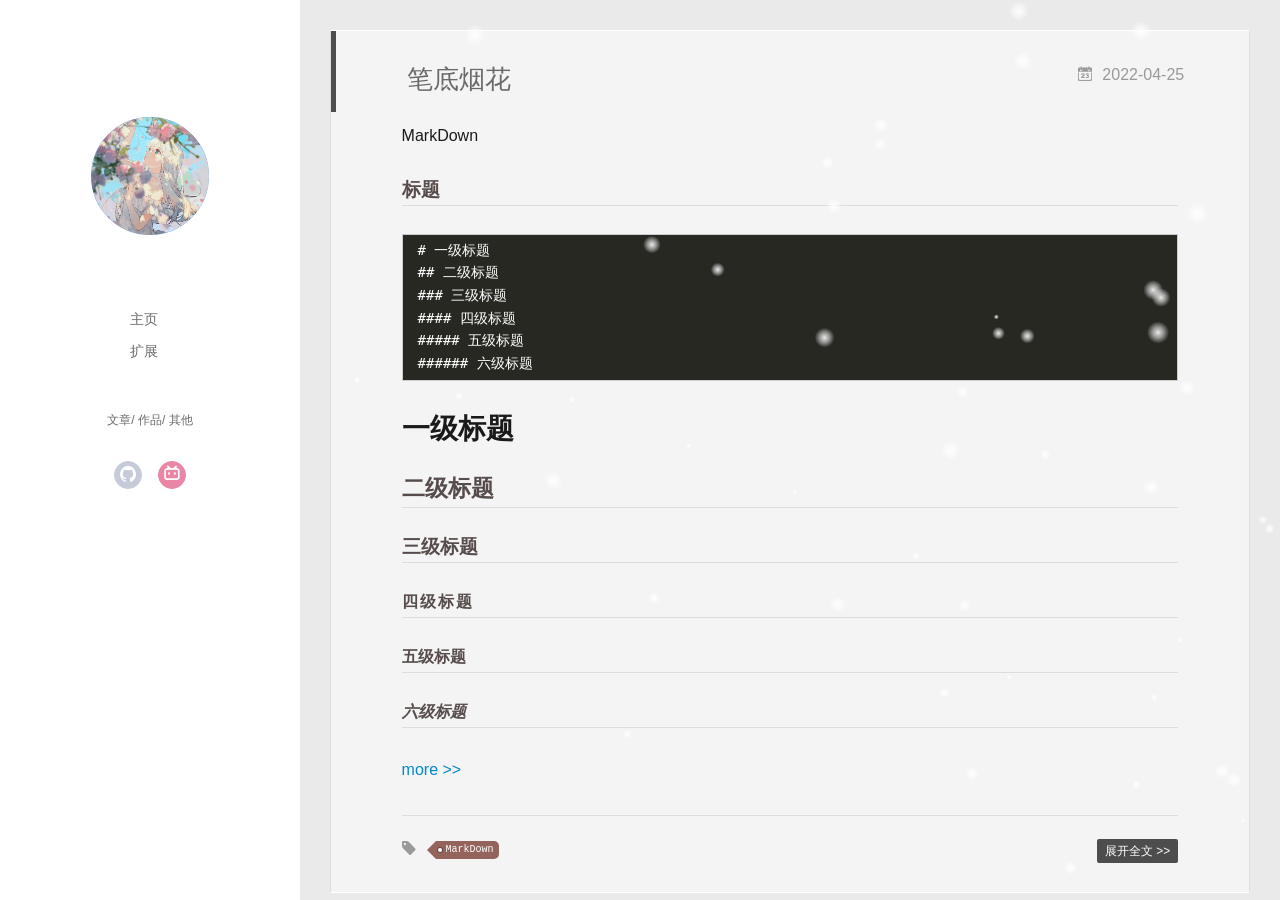
==== index.html @ 51708087 "Site updated: 2022-06-10 10:26:51" ====
<!DOCTYPE html><html><head><meta charset="utf-8"><meta name="renderer" content="webkit"><meta http-equiv="X-UA-Compatible" content="IE=edge"><link rel="dns-prefetch" href="https://wangpengcheng0616.github.io"><title>粟花落洛苡</title><meta name="viewport" content="width=device-width,initial-scale=1,maximum-scale=1"><meta property="og:type" content="website"><meta property="og:title" content="粟花落洛苡"><meta property="og:url" content="https://wangpengcheng0616.github.io/index.html"><meta property="og:site_name" content="粟花落洛苡"><meta property="og:locale" content="en_US"><meta property="article:author" content="PengCheng Wang"><meta name="twitter:card" content="summary"><link rel="alternative" href="/atom.xml" title="粟花落洛苡" type="application/atom+xml"><link rel="icon" href="/img/avatar.jpeg"><link rel="stylesheet" type="text/css" href="/./main.0cf68a.css"><style type="text/css">#container.show{background:linear-gradient(200deg,#a0cfe4,#e8c37e)}</style><meta name="generator" content="Hexo 5.4.2"></head><body><div id="container" q-class="show:isCtnShow"><canvas id="anm-canvas" class="anm-canvas"></canvas><div class="left-col" q-class="show:isShow"><div class="overlay"></div><div class="intrude-less"><header id="header" class="inner"> <a href="/" class="profilepic"><img src="/img/avatar.jpeg" class="js-avatar"></a><hgroup><h1 class="header-author"><a href="/"></a></h1></hgroup><nav class="header-menu"><ul><li><a href="/">主页</a></li><li><a href="/">扩展</a></li></ul></nav><nav class="header-smart-menu"> <a q-on="click: openSlider(e, 'innerArchive')" href="javascript:void(0)">文章</a> <a q-on="click: openSlider(e, 'friends')" href="javascript:void(0)">作品</a> <a q-on="click: openSlider(e, 'aboutme')" href="javascript:void(0)">其他</a></nav><nav class="header-nav"><div class="social"><a class="github" target="_blank" href="https://github.com/wangpengcheng0616" title="github"><i class="icon-github"></i></a><a class="bilibili" target="_blank" href="https://space.bilibili.com/1847727936" title="bilibili"><i class="icon-bilibili"></i></a></div></nav></header></div></div><div class="mid-col" q-class="show:isShow,hide:isShow|isFalse"><nav id="mobile-nav"><div class="overlay js-overlay" style="background:#4d4d4d"></div><div class="btnctn js-mobile-btnctn"><div class="slider-trigger list" q-on="click: openSlider(e)"><i class="icon icon-sort"></i></div></div><div class="intrude-less"><header id="header" class="inner"><div class="profilepic"> <img src="/img/avatar.jpeg" class="js-avatar"></div><hgroup><h1 class="header-author js-header-author"></h1></hgroup><nav class="header-nav"><div class="social"><a class="github" target="_blank" href="https://github.com/wangpengcheng0616" title="github"><i class="icon-github"></i></a><a class="bilibili" target="_blank" href="https://space.bilibili.com/1847727936" title="bilibili"><i class="icon-bilibili"></i></a></div></nav><nav class="header-menu js-header-menu"><ul style="width:50%"><li style="width:50%"><a href="/">主页</a></li><li style="width:50%"><a href="/">扩展</a></li></ul></nav></header></div><div class="mobile-mask" style="display:none" q-show="isShow"></div></nav><div id="wrapper" class="body-wrap"><div class="menu-l"><div class="canvas-wrap"><canvas data-colors="#eaeaea" data-sectionheight="100" data-contentid="js-content" id="myCanvas1" class="anm-canvas"></canvas></div><div id="js-content" class="content-ll"><article id="post-2" class="article article-type-post article-index" itemscope itemprop="blogPost"><div class="article-inner"><header class="article-header"><h1 itemprop="name"> <a class="article-title" href="/2022/04/25/2/">笔底烟花</a></h1><a href="/2022/04/25/2/" class="archive-article-date"><time datetime="2022-04-25T09:41:00.000Z" itemprop="datePublished"><i class="icon-calendar icon"></i> 2022-04-25</time></a></header><div class="article-entry" itemprop="articleBody"><p>MarkDown</p><h3 id="标题"><a href="#标题" class="headerlink" title="标题"></a>标题</h3><pre><code># 一级标题
## 二级标题
### 三级标题
#### 四级标题
##### 五级标题
###### 六级标题
</code></pre><h1 id="一级标题"><a href="#一级标题" class="headerlink" title="一级标题"></a>一级标题</h1><h2 id="二级标题"><a href="#二级标题" class="headerlink" title="二级标题"></a>二级标题</h2><h3 id="三级标题"><a href="#三级标题" class="headerlink" title="三级标题"></a>三级标题</h3><h4 id="四级标题"><a href="#四级标题" class="headerlink" title="四级标题"></a>四级标题</h4><h5 id="五级标题"><a href="#五级标题" class="headerlink" title="五级标题"></a>五级标题</h5><h6 id="六级标题"><a href="#六级标题" class="headerlink" title="六级标题"></a>六级标题</h6> <a class="article-more-a" href="/2022/04/25/2/#more">more >></a></div><div class="article-info article-info-index"><div class="article-tag tagcloud"><i class="icon-price-tags icon"></i><ul class="article-tag-list"><li class="article-tag-list-item"> <a href="javascript:void(0)" class="js-tag article-tag-list-link color4">MarkDown</a></li></ul></div><p class="article-more-link"> <a class="article-more-a" href="/2022/04/25/2/">展开全文 >></a></p><div class="clearfix"></div></div></div></article><aside class="wrap-side-operation"><div class="mod-side-operation"><div class="jump-container" id="js-jump-container" style="display:none"><a href="javascript:void(0)" class="mod-side-operation__jump-to-top"><i class="icon-font icon-back"></i></a><div id="js-jump-plan-container" class="jump-plan-container" style="top:-11px"><i class="icon-font icon-plane jump-plane"></i></div></div></div></aside><article id="post-1" class="article article-type-post article-index" itemscope itemprop="blogPost"><div class="article-inner"><header class="article-header"><h1 itemprop="name"> <a class="article-title" href="/2022/03/30/1/">雪霁逢椿</a></h1><a href="/2022/03/30/1/" class="archive-article-date"><time datetime="2022-03-30T11:09:37.338Z" itemprop="datePublished"><i class="icon-calendar icon"></i> 2022-03-30</time></a></header><div class="article-entry" itemprop="articleBody"><p>大家好！</p><h2 id="初相识"><a href="#初相识" class="headerlink" title="初相识"></a>初相识</h2><p>今后将在<a href="https://wangpengcheng0616.github.io/">这里</a>更新了!<br><img src="/images/bg1.jpeg" width="50%" div align="center/"></p></div><div class="article-info article-info-index"><div class="article-tag tagcloud"><i class="icon-price-tags icon"></i><ul class="article-tag-list"><li class="article-tag-list-item"> <a href="javascript:void(0)" class="js-tag article-tag-list-link color1">Essay</a></li></ul></div><p class="article-more-link"> <a class="article-more-a" href="/2022/03/30/1/">展开全文 >></a></p><div class="clearfix"></div></div></div></article><aside class="wrap-side-operation"><div class="mod-side-operation"><div class="jump-container" id="js-jump-container" style="display:none"><a href="javascript:void(0)" class="mod-side-operation__jump-to-top"><i class="icon-font icon-back"></i></a><div id="js-jump-plan-container" class="jump-plan-container" style="top:-11px"><i class="icon-font icon-plane jump-plane"></i></div></div></div></aside></div></div></div><footer id="footer"><div class="outer"><div id="footer-info"><div class="footer-right"> &copy; 2022 PengCheng Wang</div></div></div> <span id="busuanzi_container_site_pv">本站总访问量<span id="busuanzi_value_site_pv"></span>次</span> <span class="post-meta-divider">|</span> <span id="busuanzi_container_site_uv" style="display:none">本站访客数<span id="busuanzi_value_site_uv"></span>人</span><script async src="//busuanzi.ibruce.info/busuanzi/2.3/busuanzi.pure.mini.js"></script> <span class="post-meta-divider">|</span> <span id="timeDate">载入天数...</span><span id="times">载入时分秒...</span><script>var now=new Date;function createtime(){var n=new Date("3/30/2022 22:22:22");now.setTime(now.getTime()+250),days=(now-n)/1e3/60/60/24,dnum=Math.floor(days),hours=(now-n)/1e3/60/60-24*dnum,hnum=Math.floor(hours),1==String(hnum).length&&(hnum="0"+hnum),minutes=(now-n)/1e3/60-1440*dnum-60*hnum,mnum=Math.floor(minutes),1==String(mnum).length&&(mnum="0"+mnum),seconds=(now-n)/1e3-86400*dnum-3600*hnum-60*mnum,snum=Math.round(seconds),1==String(snum).length&&(snum="0"+snum),document.getElementById("timeDate").innerHTML="本站已运行 "+dnum+" 天 ",document.getElementById("times").innerHTML=hnum+" 小时 "+mnum+" 分 "+snum+" 秒"}setInterval("createtime()",250)</script></footer></div><script>var yiliaConfig={mathjax:!1,isHome:!0,isPost:!1,isArchive:!1,isTag:!1,isCategory:!1,open_in_new:!1,toc_hide_index:!0,root:"/",innerArchive:!0,showTags:!1}</script><script>!function(r){function e(t){if(i[t])return i[t].exports;var n=i[t]={exports:{},id:t,loaded:!1};return r[t].call(n.exports,n,n.exports,e),n.loaded=!0,n.exports}var i={};e.m=r,e.c=i,e.p="./",e(0)}([function(t,n,r){r(195),t.exports=r(191)},function(t,n,r){var d=r(3),y=r(52),g=r(27),b=r(28),m=r(53),x="prototype",w=function(t,n,r){var e,i,o,u,c=t&w.F,f=t&w.G,a=t&w.S,s=t&w.P,l=t&w.B,h=f?d:a?d[n]||(d[n]={}):(d[n]||{})[x],p=f?y:y[n]||(y[n]={}),v=p[x]||(p[x]={});for(e in f&&(r=n),r)o=((i=!c&&h&&void 0!==h[e])?h:r)[e],u=l&&i?m(o,d):s&&"function"==typeof o?m(Function.call,o):o,h&&b(h,e,o,t&w.U),p[e]!=o&&g(p,e,u),s&&v[e]!=o&&(v[e]=o)};d.core=y,w.F=1,w.G=2,w.S=4,w.P=8,w.B=16,w.W=32,w.U=64,w.R=128,t.exports=w},function(t,n,r){var e=r(6);t.exports=function(t){if(!e(t))throw TypeError(t+" is not an object!");return t}},function(t,n){var r=t.exports="undefined"!=typeof window&&window.Math==Math?window:"undefined"!=typeof self&&self.Math==Math?self:Function("return this")();"number"==typeof __g&&(__g=r)},function(t,n){t.exports=function(t){try{return!!t()}catch(t){return!0}}},function(t,n){var r=t.exports="undefined"!=typeof window&&window.Math==Math?window:"undefined"!=typeof self&&self.Math==Math?self:Function("return this")();"number"==typeof __g&&(__g=r)},function(t,n){t.exports=function(t){return"object"==typeof t?null!==t:"function"==typeof t}},function(t,n,r){var e=r(126)("wks"),i=r(76),o=r(3).Symbol,u="function"==typeof o;(t.exports=function(t){return e[t]||(e[t]=u&&o[t]||(u?o:i)("Symbol."+t))}).store=e},function(t,n){var r={}.hasOwnProperty;t.exports=function(t,n){return r.call(t,n)}},function(t,n,r){var e=r(94),i=r(33);t.exports=function(t){return e(i(t))}},function(t,n,r){t.exports=!r(4)(function(){return 7!=Object.defineProperty({},"a",{get:function(){return 7}}).a})},function(t,n,r){var e=r(2),i=r(167),o=r(50),u=Object.defineProperty;n.f=r(10)?Object.defineProperty:function(t,n,r){if(e(t),n=o(n,!0),e(r),i)try{return u(t,n,r)}catch(t){}if("get"in r||"set"in r)throw TypeError("Accessors not supported!");return"value"in r&&(t[n]=r.value),t}},function(t,n,r){t.exports=!r(18)(function(){return 7!=Object.defineProperty({},"a",{get:function(){return 7}}).a})},function(t,n,r){var e=r(14),i=r(22);t.exports=r(12)?function(t,n,r){return e.f(t,n,i(1,r))}:function(t,n,r){return t[n]=r,t}},function(t,n,r){var e=r(20),i=r(58),o=r(42),u=Object.defineProperty;n.f=r(12)?Object.defineProperty:function(t,n,r){if(e(t),n=o(n,!0),e(r),i)try{return u(t,n,r)}catch(t){}if("get"in r||"set"in r)throw TypeError("Accessors not supported!");return"value"in r&&(t[n]=r.value),t}},function(t,n,r){var e=r(40)("wks"),i=r(23),o=r(5).Symbol,u="function"==typeof o;(t.exports=function(t){return e[t]||(e[t]=u&&o[t]||(u?o:i)("Symbol."+t))}).store=e},function(t,n,r){var e=r(67),i=Math.min;t.exports=function(t){return 0<t?i(e(t),9007199254740991):0}},function(t,n,r){var e=r(46);t.exports=function(t){return Object(e(t))}},function(t,n){t.exports=function(t){try{return!!t()}catch(t){return!0}}},function(t,n,r){var e=r(63),i=r(34);t.exports=Object.keys||function(t){return e(t,i)}},function(t,n,r){var e=r(21);t.exports=function(t){if(!e(t))throw TypeError(t+" is not an object!");return t}},function(t,n){t.exports=function(t){return"object"==typeof t?null!==t:"function"==typeof t}},function(t,n){t.exports=function(t,n){return{enumerable:!(1&t),configurable:!(2&t),writable:!(4&t),value:n}}},function(t,n){var r=0,e=Math.random();t.exports=function(t){return"Symbol(".concat(void 0===t?"":t,")_",(++r+e).toString(36))}},function(t,n){var r={}.hasOwnProperty;t.exports=function(t,n){return r.call(t,n)}},function(t,n){var r=t.exports={version:"2.4.0"};"number"==typeof __e&&(__e=r)},function(t,n){t.exports=function(t){if("function"!=typeof t)throw TypeError(t+" is not a function!");return t}},function(t,n,r){var e=r(11),i=r(66);t.exports=r(10)?function(t,n,r){return e.f(t,n,i(1,r))}:function(t,n,r){return t[n]=r,t}},function(t,n,r){var o=r(3),u=r(27),c=r(24),f=r(76)("src"),e="toString",i=Function[e],a=(""+i).split(e);r(52).inspectSource=function(t){return i.call(t)},(t.exports=function(t,n,r,e){var i="function"==typeof r;i&&(c(r,"name")||u(r,"name",n)),t[n]!==r&&(i&&(c(r,f)||u(r,f,t[n]?""+t[n]:a.join(String(n)))),t===o?t[n]=r:e?t[n]?t[n]=r:u(t,n,r):(delete t[n],u(t,n,r)))})(Function.prototype,e,function(){return"function"==typeof this&&this[f]||i.call(this)})},function(t,n,r){var e=r(1),i=r(4),u=r(46),o=function(t,n,r,e){var i=String(u(t)),o="<"+n;return""!==r&&(o+=" "+r+'="'+String(e).replace(/"/g,"&quot;")+'"'),o+">"+i+"</"+n+">"};t.exports=function(n,t){var r={};r[n]=t(o),e(e.P+e.F*i(function(){var t=""[n]('"');return t!==t.toLowerCase()||3<t.split('"').length}),"String",r)}},function(t,n,r){var e=r(115),i=r(46);t.exports=function(t){return e(i(t))}},function(t,n,r){var e=r(116),i=r(66),o=r(30),u=r(50),c=r(24),f=r(167),a=Object.getOwnPropertyDescriptor;n.f=r(10)?a:function(t,n){if(t=o(t),n=u(n,!0),f)try{return a(t,n)}catch(t){}if(c(t,n))return i(!e.f.call(t,n),t[n])}},function(t,n,r){var e=r(24),i=r(17),o=r(145)("IE_PROTO"),u=Object.prototype;t.exports=Object.getPrototypeOf||function(t){return t=i(t),e(t,o)?t[o]:"function"==typeof t.constructor&&t instanceof t.constructor?t.constructor.prototype:t instanceof Object?u:null}},function(t,n){t.exports=function(t){if(null==t)throw TypeError("Can't call method on  "+t);return t}},function(t,n){t.exports="constructor,hasOwnProperty,isPrototypeOf,propertyIsEnumerable,toLocaleString,toString,valueOf".split(",")},function(t,n){t.exports={}},function(t,n){t.exports=!0},function(t,n){n.f={}.propertyIsEnumerable},function(t,n,r){var e=r(14).f,i=r(8),o=r(15)("toStringTag");t.exports=function(t,n,r){t&&!i(t=r?t:t.prototype,o)&&e(t,o,{configurable:!0,value:n})}},function(t,n,r){var e=r(40)("keys"),i=r(23);t.exports=function(t){return e[t]||(e[t]=i(t))}},function(t,n,r){var e=r(5),i="__core-js_shared__",o=e[i]||(e[i]={});t.exports=function(t){return o[t]||(o[t]={})}},function(t,n){var r=Math.ceil,e=Math.floor;t.exports=function(t){return isNaN(t=+t)?0:(0<t?e:r)(t)}},function(t,n,r){var i=r(21);t.exports=function(t,n){if(!i(t))return t;var r,e;if(n&&"function"==typeof(r=t.toString)&&!i(e=r.call(t)))return e;if("function"==typeof(r=t.valueOf)&&!i(e=r.call(t)))return e;if(!n&&"function"==typeof(r=t.toString)&&!i(e=r.call(t)))return e;throw TypeError("Can't convert object to primitive value")}},function(t,n,r){var e=r(5),i=r(25),o=r(36),u=r(44),c=r(14).f;t.exports=function(t){var n=i.Symbol||(i.Symbol=o?{}:e.Symbol||{});"_"==t.charAt(0)||t in n||c(n,t,{value:u.f(t)})}},function(t,n,r){n.f=r(15)},function(t,n){var r={}.toString;t.exports=function(t){return r.call(t).slice(8,-1)}},function(t,n){t.exports=function(t){if(null==t)throw TypeError("Can't call method on  "+t);return t}},function(t,n,r){var e=r(4);t.exports=function(t,n){return!!t&&e(function(){n?t.call(null,function(){},1):t.call(null)})}},function(t,n,r){var m=r(53),x=r(115),w=r(17),S=r(16),e=r(203);t.exports=function(l,t){var h=1==l,p=2==l,v=3==l,d=4==l,y=6==l,g=5==l||y,b=t||e;return function(t,n,r){for(var e,i,o=w(t),u=x(o),c=m(n,r,3),f=S(u.length),a=0,s=h?b(t,f):p?b(t,0):void 0;a<f;a++)if((g||a in u)&&(i=c(e=u[a],a,o),l))if(h)s[a]=i;else if(i)switch(l){case 3:return!0;case 5:return e;case 6:return a;case 2:s.push(e)}else if(d)return!1;return y?-1:v||d?d:s}}},function(t,n,r){var i=r(1),o=r(52),u=r(4);t.exports=function(t,n){var r=(o.Object||{})[t]||Object[t],e={};e[t]=n(r),i(i.S+i.F*u(function(){r(1)}),"Object",e)}},function(t,n,r){var i=r(6);t.exports=function(t,n){if(!i(t))return t;var r,e;if(n&&"function"==typeof(r=t.toString)&&!i(e=r.call(t)))return e;if("function"==typeof(r=t.valueOf)&&!i(e=r.call(t)))return e;if(!n&&"function"==typeof(r=t.toString)&&!i(e=r.call(t)))return e;throw TypeError("Can't convert object to primitive value")}},function(t,n,r){var d=r(5),y=r(25),g=r(91),b=r(13),m="prototype",x=function(t,n,r){var e,i,o,u=t&x.F,c=t&x.G,f=t&x.S,a=t&x.P,s=t&x.B,l=t&x.W,h=c?y:y[n]||(y[n]={}),p=h[m],v=c?d:f?d[n]:(d[n]||{})[m];for(e in c&&(r=n),r)(i=!u&&v&&void 0!==v[e])&&e in h||(o=i?v[e]:r[e],h[e]=c&&"function"!=typeof v[e]?r[e]:s&&i?g(o,d):l&&v[e]==o?function(e){var t=function(t,n,r){if(this instanceof e){switch(arguments.length){case 0:return new e;case 1:return new e(t);case 2:return new e(t,n)}return new e(t,n,r)}return e.apply(this,arguments)};return t[m]=e[m],t}(o):a&&"function"==typeof o?g(Function.call,o):o,a&&((h.virtual||(h.virtual={}))[e]=o,t&x.R&&p&&!p[e]&&b(p,e,o)))};x.F=1,x.G=2,x.S=4,x.P=8,x.B=16,x.W=32,x.U=64,x.R=128,t.exports=x},function(t,n){var r=t.exports={version:"2.4.0"};"number"==typeof __e&&(__e=r)},function(t,n,r){var o=r(26);t.exports=function(e,i,t){if(o(e),void 0===i)return e;switch(t){case 1:return function(t){return e.call(i,t)};case 2:return function(t,n){return e.call(i,t,n)};case 3:return function(t,n,r){return e.call(i,t,n,r)}}return function(){return e.apply(i,arguments)}}},function(t,n,r){var o=r(183),e=r(1),i=r(126)("metadata"),u=i.store||(i.store=new(r(186))),c=function(t,n,r){var e=u.get(t);if(!e){if(!r)return;u.set(t,e=new o)}var i=e.get(n);if(!i){if(!r)return;e.set(n,i=new o)}return i};t.exports={store:u,map:c,has:function(t,n,r){var e=c(n,r,!1);return void 0!==e&&e.has(t)},get:function(t,n,r){var e=c(n,r,!1);return void 0===e?void 0:e.get(t)},set:function(t,n,r,e){c(r,e,!0).set(t,n)},keys:function(t,n){var r=c(t,n,!1),e=[];return r&&r.forEach(function(t,n){e.push(n)}),e},key:function(t){return void 0===t||"symbol"==typeof t?t:String(t)},exp:function(t){e(e.S,"Reflect",t)}}},function(t,n,r){"use strict";if(r(10)){var b=r(69),m=r(3),x=r(4),w=r(1),S=r(127),e=r(152),h=r(53),_=r(68),i=r(66),O=r(27),o=r(73),u=r(67),E=r(16),c=r(75),f=r(50),a=r(24),s=r(180),P=r(114),j=r(6),p=r(17),v=r(137),F=r(70),M=r(32),A=r(71).f,d=r(154),l=r(76),y=r(7),g=r(48),N=r(117),T=r(146),I=r(155),k=r(80),L=r(123),R=r(74),C=r(130),D=r(160),U=r(11),W=r(31),G=U.f,B=W.f,V=m.RangeError,z=m.TypeError,q=m.Uint8Array,K="ArrayBuffer",J="Shared"+K,Y="BYTES_PER_ELEMENT",H="prototype",$=Array[H],X=e.ArrayBuffer,Q=e.DataView,Z=g(0),tt=g(2),nt=g(3),rt=g(4),et=g(5),it=g(6),ot=N(!0),ut=N(!1),ct=I.values,ft=I.keys,at=I.entries,st=$.lastIndexOf,lt=$.reduce,ht=$.reduceRight,pt=$.join,vt=$.sort,dt=$.slice,yt=$.toString,gt=$.toLocaleString,bt=y("iterator"),mt=y("toStringTag"),xt=l("typed_constructor"),wt=l("def_constructor"),St=S.CONSTR,_t=S.TYPED,Ot=S.VIEW,Et="Wrong length!",Pt=g(1,function(t,n){return Tt(T(t,t[wt]),n)}),jt=x(function(){return 1===new q(new Uint16Array([1]).buffer)[0]}),Ft=!!q&&!!q[H].set&&x(function(){new q(1).set({})}),Mt=function(t,n){if(void 0===t)throw z(Et);var r=+t,e=E(t);if(n&&!s(r,e))throw V(Et);return e},At=function(t,n){var r=u(t);if(r<0||r%n)throw V("Wrong offset!");return r},Nt=function(t){if(j(t)&&_t in t)return t;throw z(t+" is not a typed array!")},Tt=function(t,n){if(!(j(t)&&xt in t))throw z("It is not a typed array constructor!");return new t(n)},It=function(t,n){return kt(T(t,t[wt]),n)},kt=function(t,n){for(var r=0,e=n.length,i=Tt(t,e);r<e;)i[r]=n[r++];return i},Lt=function(t,n,r){G(t,n,{get:function(){return this._d[r]}})},Rt=function(t){var n,r,e,i,o,u,c=p(t),f=arguments.length,a=1<f?arguments[1]:void 0,s=void 0!==a,l=d(c);if(null!=l&&!v(l)){for(u=l.call(c),e=[],n=0;!(o=u.next()).done;n++)e.push(o.value);c=e}for(s&&2<f&&(a=h(a,arguments[2],2)),n=0,r=E(c.length),i=Tt(this,r);n<r;n++)i[n]=s?a(c[n],n):c[n];return i},Ct=function(){for(var t=0,n=arguments.length,r=Tt(this,n);t<n;)r[t]=arguments[t++];return r},Dt=!!q&&x(function(){gt.call(new q(1))}),Ut=function(){return gt.apply(Dt?dt.call(Nt(this)):Nt(this),arguments)},Wt={copyWithin:function(t,n){return D.call(Nt(this),t,n,2<arguments.length?arguments[2]:void 0)},every:function(t){return rt(Nt(this),t,1<arguments.length?arguments[1]:void 0)},fill:function(t){return C.apply(Nt(this),arguments)},filter:function(t){return It(this,tt(Nt(this),t,1<arguments.length?arguments[1]:void 0))},find:function(t){return et(Nt(this),t,1<arguments.length?arguments[1]:void 0)},findIndex:function(t){return it(Nt(this),t,1<arguments.length?arguments[1]:void 0)},forEach:function(t){Z(Nt(this),t,1<arguments.length?arguments[1]:void 0)},indexOf:function(t){return ut(Nt(this),t,1<arguments.length?arguments[1]:void 0)},includes:function(t){return ot(Nt(this),t,1<arguments.length?arguments[1]:void 0)},join:function(t){return pt.apply(Nt(this),arguments)},lastIndexOf:function(t){return st.apply(Nt(this),arguments)},map:function(t){return Pt(Nt(this),t,1<arguments.length?arguments[1]:void 0)},reduce:function(t){return lt.apply(Nt(this),arguments)},reduceRight:function(t){return ht.apply(Nt(this),arguments)},reverse:function(){for(var t,n=this,r=Nt(n).length,e=Math.floor(r/2),i=0;i<e;)t=n[i],n[i++]=n[--r],n[r]=t;return n},some:function(t){return nt(Nt(this),t,1<arguments.length?arguments[1]:void 0)},sort:function(t){return vt.call(Nt(this),t)},subarray:function(t,n){var r=Nt(this),e=r.length,i=c(t,e);return new(T(r,r[wt]))(r.buffer,r.byteOffset+i*r.BYTES_PER_ELEMENT,E((void 0===n?e:c(n,e))-i))}},Gt=function(t,n){return It(this,dt.call(Nt(this),t,n))},Bt=function(t){Nt(this);var n=At(arguments[1],1),r=this.length,e=p(t),i=E(e.length),o=0;if(r<i+n)throw V(Et);for(;o<i;)this[n+o]=e[o++]},Vt={entries:function(){return at.call(Nt(this))},keys:function(){return ft.call(Nt(this))},values:function(){return ct.call(Nt(this))}},zt=function(t,n){return j(t)&&t[_t]&&"symbol"!=typeof n&&n in t&&String(+n)==String(n)},qt=function(t,n){return zt(t,n=f(n,!0))?i(2,t[n]):B(t,n)},Kt=function(t,n,r){return!(zt(t,n=f(n,!0))&&j(r)&&a(r,"value"))||a(r,"get")||a(r,"set")||r.configurable||a(r,"writable")&&!r.writable||a(r,"enumerable")&&!r.enumerable?G(t,n,r):(t[n]=r.value,t)};St||(W.f=qt,U.f=Kt),w(w.S+w.F*!St,"Object",{getOwnPropertyDescriptor:qt,defineProperty:Kt}),x(function(){yt.call({})})&&(yt=gt=function(){return pt.call(this)});var Jt=o({},Wt);o(Jt,Vt),O(Jt,bt,Vt.values),o(Jt,{slice:Gt,set:Bt,constructor:function(){},toString:yt,toLocaleString:Ut}),Lt(Jt,"buffer","b"),Lt(Jt,"byteOffset","o"),Lt(Jt,"byteLength","l"),Lt(Jt,"length","e"),G(Jt,mt,{get:function(){return this[_t]}}),t.exports=function(t,l,n,o){var h=t+((o=!!o)?"Clamped":"")+"Array",u="Uint8Array"!=h,r="get"+t,c="set"+t,p=m[h],f=p||{},e=p&&M(p),i=!p||!S.ABV,a={},s=p&&p[H],v=function(t,i){G(t,i,{get:function(){return t=i,(n=this._d).v[r](t*l+n.o,jt);var t,n},set:function(t){return n=i,r=t,e=this._d,o&&(r=(r=Math.round(r))<0?0:255<r?255:255&r),void e.v[c](n*l+e.o,r,jt);var n,r,e},enumerable:!0})};i?(p=n(function(t,n,r,e){_(t,p,h,"_d");var i,o,u,c,f=0,a=0;if(j(n)){if(!(n instanceof X||(c=P(n))==K||c==J))return _t in n?kt(p,n):Rt.call(p,n);i=n,a=At(r,l);var s=n.byteLength;if(void 0===e){if(s%l)throw V(Et);if((o=s-a)<0)throw V(Et)}else if((o=E(e)*l)+a>s)throw V(Et);u=o/l}else u=Mt(n,!0),i=new X(o=u*l);for(O(t,"_d",{b:i,o:a,l:o,e:u,v:new Q(i)});f<u;)v(t,f++)}),s=p[H]=F(Jt),O(s,"constructor",p)):L(function(t){new p(null),new p(t)},!0)||(p=n(function(t,n,r,e){var i;return _(t,p,h),j(n)?n instanceof X||(i=P(n))==K||i==J?void 0!==e?new f(n,At(r,l),e):void 0!==r?new f(n,At(r,l)):new f(n):_t in n?kt(p,n):Rt.call(p,n):new f(Mt(n,u))}),Z(e!==Function.prototype?A(f).concat(A(e)):A(f),function(t){t in p||O(p,t,f[t])}),p[H]=s,b||(s.constructor=p));var d=s[bt],y=!!d&&("values"==d.name||null==d.name),g=Vt.values;O(p,xt,!0),O(s,_t,h),O(s,Ot,!0),O(s,wt,p),(o?new p(1)[mt]==h:mt in s)||G(s,mt,{get:function(){return h}}),a[h]=p,w(w.G+w.W+w.F*(p!=f),a),w(w.S,h,{BYTES_PER_ELEMENT:l,from:Rt,of:Ct}),Y in s||O(s,Y,l),w(w.P,h,Wt),R(h),w(w.P+w.F*Ft,h,{set:Bt}),w(w.P+w.F*!y,h,Vt),w(w.P+w.F*(s.toString!=yt),h,{toString:yt}),w(w.P+w.F*x(function(){new p(1).slice()}),h,{slice:Gt}),w(w.P+w.F*(x(function(){return[1,2].toLocaleString()!=new p([1,2]).toLocaleString()})||!x(function(){s.toLocaleString.call([1,2])})),h,{toLocaleString:Ut}),k[h]=y?d:g,b||y||O(s,bt,g)}}else t.exports=function(){}},function(t,n){var r={}.toString;t.exports=function(t){return r.call(t).slice(8,-1)}},function(t,n,r){var e=r(21),i=r(5).document,o=e(i)&&e(i.createElement);t.exports=function(t){return o?i.createElement(t):{}}},function(t,n,r){t.exports=!r(12)&&!r(18)(function(){return 7!=Object.defineProperty(r(57)("div"),"a",{get:function(){return 7}}).a})},function(t,n,r){"use strict";var m=r(36),x=r(51),w=r(64),S=r(13),_=r(8),O=r(35),E=r(96),P=r(38),j=r(103),F=r(15)("iterator"),M=!([].keys&&"next"in[].keys()),A="values",N=function(){return this};t.exports=function(t,n,r,e,i,o,u){E(r,n,e);var c,f,a,s=function(t){if(!M&&t in v)return v[t];switch(t){case"keys":case A:return function(){return new r(this,t)}}return function(){return new r(this,t)}},l=n+" Iterator",h=i==A,p=!1,v=t.prototype,d=v[F]||v["@@iterator"]||i&&v[i],y=d||s(i),g=i?h?s("entries"):y:void 0,b="Array"==n&&v.entries||d;if(b&&(a=j(b.call(new t)))!==Object.prototype&&(P(a,l,!0),m||_(a,F)||S(a,F,N)),h&&d&&d.name!==A&&(p=!0,y=function(){return d.call(this)}),m&&!u||!M&&!p&&v[F]||S(v,F,y),O[n]=y,O[l]=N,i)if(c={values:h?y:s(A),keys:o?y:s("keys"),entries:g},u)for(f in c)f in v||w(v,f,c[f]);else x(x.P+x.F*(M||p),n,c);return c}},function(t,n,e){var i=e(20),o=e(100),u=e(34),c=e(39)("IE_PROTO"),f=function(){},a="prototype",s=function(){var t,n=e(57)("iframe"),r=u.length;for(n.style.display="none",e(93).appendChild(n),n.src="javascript:",(t=n.contentWindow.document).open(),t.write("<script>document.F=Object<\/script>"),t.close(),s=t.F;r--;)delete s[a][u[r]];return s()};t.exports=Object.create||function(t,n){var r;return null!==t?(f[a]=i(t),r=new f,f[a]=null,r[c]=t):r=s(),void 0===n?r:o(r,n)}},function(t,n,r){var e=r(63),i=r(34).concat("length","prototype");n.f=Object.getOwnPropertyNames||function(t){return e(t,i)}},function(t,n){n.f=Object.getOwnPropertySymbols},function(t,n,r){var u=r(8),c=r(9),f=r(90)(!1),a=r(39)("IE_PROTO");t.exports=function(t,n){var r,e=c(t),i=0,o=[];for(r in e)r!=a&&u(e,r)&&o.push(r);for(;n.length>i;)u(e,r=n[i++])&&(~f(o,r)||o.push(r));return o}},function(t,n,r){t.exports=r(13)},function(t,n,r){var e=r(76)("meta"),i=r(6),o=r(24),u=r(11).f,c=0,f=Object.isExtensible||function(){return!0},a=!r(4)(function(){return f(Object.preventExtensions({}))}),s=function(t){u(t,e,{value:{i:"O"+ ++c,w:{}}})},l=t.exports={KEY:e,NEED:!1,fastKey:function(t,n){if(!i(t))return"symbol"==typeof t?t:("string"==typeof t?"S":"P")+t;if(!o(t,e)){if(!f(t))return"F";if(!n)return"E";s(t)}return t[e].i},getWeak:function(t,n){if(!o(t,e)){if(!f(t))return!0;if(!n)return!1;s(t)}return t[e].w},onFreeze:function(t){return a&&l.NEED&&f(t)&&!o(t,e)&&s(t),t}}},function(t,n){t.exports=function(t,n){return{enumerable:!(1&t),configurable:!(2&t),writable:!(4&t),value:n}}},function(t,n){var r=Math.ceil,e=Math.floor;t.exports=function(t){return isNaN(t=+t)?0:(0<t?e:r)(t)}},function(t,n){t.exports=function(t,n,r,e){if(!(t instanceof n)||void 0!==e&&e in t)throw TypeError(r+": incorrect invocation!");return t}},function(t,n){t.exports=!1},function(t,n,e){var i=e(2),o=e(173),u=e(133),c=e(145)("IE_PROTO"),f=function(){},a="prototype",s=function(){var t,n=e(132)("iframe"),r=u.length;for(n.style.display="none",e(135).appendChild(n),n.src="javascript:",(t=n.contentWindow.document).open(),t.write("<script>document.F=Object<\/script>"),t.close(),s=t.F;r--;)delete s[a][u[r]];return s()};t.exports=Object.create||function(t,n){var r;return null!==t?(f[a]=i(t),r=new f,f[a]=null,r[c]=t):r=s(),void 0===n?r:o(r,n)}},function(t,n,r){var e=r(175),i=r(133).concat("length","prototype");n.f=Object.getOwnPropertyNames||function(t){return e(t,i)}},function(t,n,r){var e=r(175),i=r(133);t.exports=Object.keys||function(t){return e(t,i)}},function(t,n,r){var i=r(28);t.exports=function(t,n,r){for(var e in n)i(t,e,n[e],r);return t}},function(t,n,r){"use strict";var e=r(3),i=r(11),o=r(10),u=r(7)("species");t.exports=function(t){var n=e[t];o&&n&&!n[u]&&i.f(n,u,{configurable:!0,get:function(){return this}})}},function(t,n,r){var e=r(67),i=Math.max,o=Math.min;t.exports=function(t,n){return(t=e(t))<0?i(t+n,0):o(t,n)}},function(t,n){var r=0,e=Math.random();t.exports=function(t){return"Symbol(".concat(void 0===t?"":t,")_",(++r+e).toString(36))}},function(t,n,r){var e=r(33);t.exports=function(t){return Object(e(t))}},function(t,n,r){var e=r(7)("unscopables"),i=Array.prototype;null==i[e]&&r(27)(i,e,{}),t.exports=function(t){i[e][t]=!0}},function(t,n,r){var h=r(53),p=r(169),v=r(137),d=r(2),y=r(16),g=r(154),b={},m={};(n=t.exports=function(t,n,r,e,i){var o,u,c,f,a=i?function(){return t}:g(t),s=h(r,e,n?2:1),l=0;if("function"!=typeof a)throw TypeError(t+" is not iterable!");if(v(a)){for(o=y(t.length);l<o;l++)if((f=n?s(d(u=t[l])[0],u[1]):s(t[l]))===b||f===m)return f}else for(c=a.call(t);!(u=c.next()).done;)if((f=p(c,s,u.value,n))===b||f===m)return f}).BREAK=b,n.RETURN=m},function(t,n){t.exports={}},function(t,n,r){var e=r(11).f,i=r(24),o=r(7)("toStringTag");t.exports=function(t,n,r){t&&!i(t=r?t:t.prototype,o)&&e(t,o,{configurable:!0,value:n})}},function(t,n,r){var u=r(1),e=r(46),c=r(4),f=r(150),i="["+f+"]",o=RegExp("^"+i+i+"*"),a=RegExp(i+i+"*$"),s=function(t,n,r){var e={},i=c(function(){return!!f[t]()||"​"!="​"[t]()}),o=e[t]=i?n(l):f[t];r&&(e[r]=o),u(u.P+u.F*i,"String",e)},l=s.trim=function(t,n){return t=String(e(t)),1&n&&(t=t.replace(o,"")),2&n&&(t=t.replace(a,"")),t};t.exports=s},function(t,n,r){t.exports={default:r(86),__esModule:!0}},function(t,n,r){t.exports={default:r(87),__esModule:!0}},function(t,n,r){"use strict";function e(t){return t&&t.__esModule?t:{default:t}}n.__esModule=!0;var i=e(r(84)),o=e(r(83)),u="function"==typeof o.default&&"symbol"==typeof i.default?function(t){return typeof t}:function(t){return t&&"function"==typeof o.default&&t.constructor===o.default&&t!==o.default.prototype?"symbol":typeof t};n.default="function"==typeof o.default&&"symbol"===u(i.default)?function(t){return void 0===t?"undefined":u(t)}:function(t){return t&&"function"==typeof o.default&&t.constructor===o.default&&t!==o.default.prototype?"symbol":void 0===t?"undefined":u(t)}},function(t,n,r){r(110),r(108),r(111),r(112),t.exports=r(25).Symbol},function(t,n,r){r(109),r(113),t.exports=r(44).f("iterator")},function(t,n){t.exports=function(t){if("function"!=typeof t)throw TypeError(t+" is not a function!");return t}},function(t,n){t.exports=function(){}},function(t,n,r){var f=r(9),a=r(106),s=r(105);t.exports=function(c){return function(t,n,r){var e,i=f(t),o=a(i.length),u=s(r,o);if(c&&n!=n){for(;u<o;)if((e=i[u++])!=e)return!0}else for(;u<o;u++)if((c||u in i)&&i[u]===n)return c||u||0;return!c&&-1}}},function(t,n,r){var o=r(88);t.exports=function(e,i,t){if(o(e),void 0===i)return e;switch(t){case 1:return function(t){return e.call(i,t)};case 2:return function(t,n){return e.call(i,t,n)};case 3:return function(t,n,r){return e.call(i,t,n,r)}}return function(){return e.apply(i,arguments)}}},function(t,n,r){var c=r(19),f=r(62),a=r(37);t.exports=function(t){var n=c(t),r=f.f;if(r)for(var e,i=r(t),o=a.f,u=0;i.length>u;)o.call(t,e=i[u++])&&n.push(e);return n}},function(t,n,r){t.exports=r(5).document&&document.documentElement},function(t,n,r){var e=r(56);t.exports=Object("z").propertyIsEnumerable(0)?Object:function(t){return"String"==e(t)?t.split(""):Object(t)}},function(t,n,r){var e=r(56);t.exports=Array.isArray||function(t){return"Array"==e(t)}},function(t,n,r){"use strict";var e=r(60),i=r(22),o=r(38),u={};r(13)(u,r(15)("iterator"),function(){return this}),t.exports=function(t,n,r){t.prototype=e(u,{next:i(1,r)}),o(t,n+" Iterator")}},function(t,n){t.exports=function(t,n){return{value:n,done:!!t}}},function(t,n,r){var c=r(19),f=r(9);t.exports=function(t,n){for(var r,e=f(t),i=c(e),o=i.length,u=0;u<o;)if(e[r=i[u++]]===n)return r}},function(t,n,r){var e=r(23)("meta"),i=r(21),o=r(8),u=r(14).f,c=0,f=Object.isExtensible||function(){return!0},a=!r(18)(function(){return f(Object.preventExtensions({}))}),s=function(t){u(t,e,{value:{i:"O"+ ++c,w:{}}})},l=t.exports={KEY:e,NEED:!1,fastKey:function(t,n){if(!i(t))return"symbol"==typeof t?t:("string"==typeof t?"S":"P")+t;if(!o(t,e)){if(!f(t))return"F";if(!n)return"E";s(t)}return t[e].i},getWeak:function(t,n){if(!o(t,e)){if(!f(t))return!0;if(!n)return!1;s(t)}return t[e].w},onFreeze:function(t){return a&&l.NEED&&f(t)&&!o(t,e)&&s(t),t}}},function(t,n,r){var u=r(14),c=r(20),f=r(19);t.exports=r(12)?Object.defineProperties:function(t,n){c(t);for(var r,e=f(n),i=e.length,o=0;o<i;)u.f(t,r=e[o++],n[r]);return t}},function(t,n,r){var e=r(37),i=r(22),o=r(9),u=r(42),c=r(8),f=r(58),a=Object.getOwnPropertyDescriptor;n.f=r(12)?a:function(t,n){if(t=o(t),n=u(n,!0),f)try{return a(t,n)}catch(t){}if(c(t,n))return i(!e.f.call(t,n),t[n])}},function(t,n,r){var e=r(9),i=r(61).f,o={}.toString,u="object"==typeof window&&window&&Object.getOwnPropertyNames?Object.getOwnPropertyNames(window):[];t.exports.f=function(t){return u&&"[object Window]"==o.call(t)?function(t){try{return i(t)}catch(t){return u.slice()}}(t):i(e(t))}},function(t,n,r){var e=r(8),i=r(77),o=r(39)("IE_PROTO"),u=Object.prototype;t.exports=Object.getPrototypeOf||function(t){return t=i(t),e(t,o)?t[o]:"function"==typeof t.constructor&&t instanceof t.constructor?t.constructor.prototype:t instanceof Object?u:null}},function(t,n,r){var f=r(41),a=r(33);t.exports=function(c){return function(t,n){var r,e,i=String(a(t)),o=f(n),u=i.length;return o<0||u<=o?c?"":void 0:(r=i.charCodeAt(o))<55296||56319<r||o+1===u||(e=i.charCodeAt(o+1))<56320||57343<e?c?i.charAt(o):r:c?i.slice(o,o+2):e-56320+(r-55296<<10)+65536}}},function(t,n,r){var e=r(41),i=Math.max,o=Math.min;t.exports=function(t,n){return(t=e(t))<0?i(t+n,0):o(t,n)}},function(t,n,r){var e=r(41),i=Math.min;t.exports=function(t){return 0<t?i(e(t),9007199254740991):0}},function(t,n,r){"use strict";var e=r(89),i=r(97),o=r(35),u=r(9);t.exports=r(59)(Array,"Array",function(t,n){this._t=u(t),this._i=0,this._k=n},function(){var t=this._t,n=this._k,r=this._i++;return!t||r>=t.length?(this._t=void 0,i(1)):i(0,"keys"==n?r:"values"==n?t[r]:[r,t[r]])},"values"),o.Arguments=o.Array,e("keys"),e("values"),e("entries")},function(t,n){},function(t,n,r){"use strict";var e=r(104)(!0);r(59)(String,"String",function(t){this._t=String(t),this._i=0},function(){var t,n=this._t,r=this._i;return r>=n.length?{value:void 0,done:!0}:(t=e(n,r),this._i+=t.length,{value:t,done:!1})})},function(t,n,r){"use strict";var e=r(5),u=r(8),i=r(12),o=r(51),c=r(64),f=r(99).KEY,a=r(18),s=r(40),l=r(38),h=r(23),p=r(15),v=r(44),d=r(43),y=r(98),g=r(92),b=r(95),m=r(20),x=r(9),w=r(42),S=r(22),_=r(60),O=r(102),E=r(101),P=r(14),j=r(19),F=E.f,M=P.f,A=O.f,N=e.Symbol,T=e.JSON,I=T&&T.stringify,k="prototype",L=p("_hidden"),R=p("toPrimitive"),C={}.propertyIsEnumerable,D=s("symbol-registry"),U=s("symbols"),W=s("op-symbols"),G=Object[k],B="function"==typeof N,V=e.QObject,z=!V||!V[k]||!V[k].findChild,q=i&&a(function(){return 7!=_(M({},"a",{get:function(){return M(this,"a",{value:7}).a}})).a})?function(t,n,r){var e=F(G,n);e&&delete G[n],M(t,n,r),e&&t!==G&&M(G,n,e)}:M,K=function(t){var n=U[t]=_(N[k]);return n._k=t,n},J=B&&"symbol"==typeof N.iterator?function(t){return"symbol"==typeof t}:function(t){return t instanceof N},Y=function(t,n,r){return t===G&&Y(W,n,r),m(t),n=w(n,!0),m(r),u(U,n)?(r.enumerable?(u(t,L)&&t[L][n]&&(t[L][n]=!1),r=_(r,{enumerable:S(0,!1)})):(u(t,L)||M(t,L,S(1,{})),t[L][n]=!0),q(t,n,r)):M(t,n,r)},H=function(t,n){m(t);for(var r,e=g(n=x(n)),i=0,o=e.length;i<o;)Y(t,r=e[i++],n[r]);return t},$=function(t){var n=C.call(this,t=w(t,!0));return!(this===G&&u(U,t)&&!u(W,t))&&(!(n||!u(this,t)||!u(U,t)||u(this,L)&&this[L][t])||n)},X=function(t,n){if(t=x(t),n=w(n,!0),t!==G||!u(U,n)||u(W,n)){var r=F(t,n);return!r||!u(U,n)||u(t,L)&&t[L][n]||(r.enumerable=!0),r}},Q=function(t){for(var n,r=A(x(t)),e=[],i=0;r.length>i;)u(U,n=r[i++])||n==L||n==f||e.push(n);return e},Z=function(t){for(var n,r=t===G,e=A(r?W:x(t)),i=[],o=0;e.length>o;)!u(U,n=e[o++])||r&&!u(G,n)||i.push(U[n]);return i};B||(c((N=function(){if(this instanceof N)throw TypeError("Symbol is not a constructor!");var n=h(0<arguments.length?arguments[0]:void 0),r=function(t){this===G&&r.call(W,t),u(this,L)&&u(this[L],n)&&(this[L][n]=!1),q(this,n,S(1,t))};return i&&z&&q(G,n,{configurable:!0,set:r}),K(n)})[k],"toString",function(){return this._k}),E.f=X,P.f=Y,r(61).f=O.f=Q,r(37).f=$,r(62).f=Z,i&&!r(36)&&c(G,"propertyIsEnumerable",$,!0),v.f=function(t){return K(p(t))}),o(o.G+o.W+o.F*!B,{Symbol:N});for(var tt="hasInstance,isConcatSpreadable,iterator,match,replace,search,species,split,toPrimitive,toStringTag,unscopables".split(","),nt=0;tt.length>nt;)p(tt[nt++]);for(tt=j(p.store),nt=0;tt.length>nt;)d(tt[nt++]);o(o.S+o.F*!B,"Symbol",{for:function(t){return u(D,t+="")?D[t]:D[t]=N(t)},keyFor:function(t){if(J(t))return y(D,t);throw TypeError(t+" is not a symbol!")},useSetter:function(){z=!0},useSimple:function(){z=!1}}),o(o.S+o.F*!B,"Object",{create:function(t,n){return void 0===n?_(t):H(_(t),n)},defineProperty:Y,defineProperties:H,getOwnPropertyDescriptor:X,getOwnPropertyNames:Q,getOwnPropertySymbols:Z}),T&&o(o.S+o.F*(!B||a(function(){var t=N();return"[null]"!=I([t])||"{}"!=I({a:t})||"{}"!=I(Object(t))})),"JSON",{stringify:function(t){if(void 0!==t&&!J(t)){for(var n,r,e=[t],i=1;arguments.length>i;)e.push(arguments[i++]);return"function"==typeof(n=e[1])&&(r=n),!r&&b(n)||(n=function(t,n){if(r&&(n=r.call(this,t,n)),!J(n))return n}),e[1]=n,I.apply(T,e)}}}),N[k][R]||r(13)(N[k],R,N[k].valueOf),l(N,"Symbol"),l(Math,"Math",!0),l(e.JSON,"JSON",!0)},function(t,n,r){r(43)("asyncIterator")},function(t,n,r){r(43)("observable")},function(t,n,r){r(107);for(var e=r(5),i=r(13),o=r(35),u=r(15)("toStringTag"),c=["NodeList","DOMTokenList","MediaList","StyleSheetList","CSSRuleList"],f=0;f<5;f++){var a=c[f],s=e[a],l=s&&s.prototype;l&&!l[u]&&i(l,u,a),o[a]=o.Array}},function(t,n,r){var i=r(45),o=r(7)("toStringTag"),u="Arguments"==i(function(){return arguments}());t.exports=function(t){var n,r,e;return void 0===t?"Undefined":null===t?"Null":"string"==typeof(r=function(t,n){try{return t[n]}catch(t){}}(n=Object(t),o))?r:u?i(n):"Object"==(e=i(n))&&"function"==typeof n.callee?"Arguments":e}},function(t,n,r){var e=r(45);t.exports=Object("z").propertyIsEnumerable(0)?Object:function(t){return"String"==e(t)?t.split(""):Object(t)}},function(t,n){n.f={}.propertyIsEnumerable},function(t,n,r){var f=r(30),a=r(16),s=r(75);t.exports=function(c){return function(t,n,r){var e,i=f(t),o=a(i.length),u=s(r,o);if(c&&n!=n){for(;u<o;)if((e=i[u++])!=e)return!0}else for(;u<o;u++)if((c||u in i)&&i[u]===n)return c||u||0;return!c&&-1}}},function(t,n,r){"use strict";var g=r(3),b=r(1),m=r(28),x=r(73),w=r(65),S=r(79),_=r(68),O=r(6),E=r(4),P=r(123),j=r(81),F=r(136);t.exports=function(e,t,n,r,i,o){var u=g[e],c=u,f=i?"set":"add",a=c&&c.prototype,s={},l=function(t){var r=a[t];m(a,t,"delete"==t?function(t){return!(o&&!O(t))&&r.call(this,0===t?0:t)}:"has"==t?function(t){return!(o&&!O(t))&&r.call(this,0===t?0:t)}:"get"==t?function(t){return o&&!O(t)?void 0:r.call(this,0===t?0:t)}:"add"==t?function(t){return r.call(this,0===t?0:t),this}:function(t,n){return r.call(this,0===t?0:t,n),this})};if("function"==typeof c&&(o||a.forEach&&!E(function(){(new c).entries().next()}))){var h=new c,p=h[f](o?{}:-0,1)!=h,v=E(function(){h.has(1)}),d=P(function(t){new c(t)}),y=!o&&E(function(){for(var t=new c,n=5;n--;)t[f](n,n);return!t.has(-0)});d||(((c=t(function(t,n){_(t,c,e);var r=F(new u,t,c);return null!=n&&S(n,i,r[f],r),r})).prototype=a).constructor=c),(v||y)&&(l("delete"),l("has"),i&&l("get")),(y||p)&&l(f),o&&a.clear&&delete a.clear}else c=r.getConstructor(t,e,i,f),x(c.prototype,n),w.NEED=!0;return j(c,e),s[e]=c,b(b.G+b.W+b.F*(c!=u),s),o||r.setStrong(c,e,i),c}},function(t,n,r){"use strict";var c=r(27),f=r(28),a=r(4),s=r(46),l=r(7);t.exports=function(n,t,r){var e=l(n),i=r(s,e,""[n]),o=i[0],u=i[1];a(function(){var t={};return t[e]=function(){return 7},7!=""[n](t)})&&(f(String.prototype,n,o),c(RegExp.prototype,e,2==t?function(t,n){return u.call(t,this,n)}:function(t){return u.call(t,this)}))}},function(t,n,r){"use strict";var e=r(2);t.exports=function(){var t=e(this),n="";return t.global&&(n+="g"),t.ignoreCase&&(n+="i"),t.multiline&&(n+="m"),t.unicode&&(n+="u"),t.sticky&&(n+="y"),n}},function(t,n){t.exports=function(t,n,r){var e=void 0===r;switch(n.length){case 0:return e?t():t.call(r);case 1:return e?t(n[0]):t.call(r,n[0]);case 2:return e?t(n[0],n[1]):t.call(r,n[0],n[1]);case 3:return e?t(n[0],n[1],n[2]):t.call(r,n[0],n[1],n[2]);case 4:return e?t(n[0],n[1],n[2],n[3]):t.call(r,n[0],n[1],n[2],n[3])}return t.apply(r,n)}},function(t,n,r){var e=r(6),i=r(45),o=r(7)("match");t.exports=function(t){var n;return e(t)&&(void 0!==(n=t[o])?!!n:"RegExp"==i(t))}},function(t,n,r){var o=r(7)("iterator"),u=!1;try{var e=[7][o]();e.return=function(){u=!0},Array.from(e,function(){throw 2})}catch(t){}t.exports=function(t,n){if(!n&&!u)return!1;var r=!1;try{var e=[7],i=e[o]();i.next=function(){return{done:r=!0}},e[o]=function(){return i},t(e)}catch(t){}return r}},function(t,n,r){t.exports=r(69)||!r(4)(function(){var t=Math.random();__defineSetter__.call(null,t,function(){}),delete r(3)[t]})},function(t,n){n.f=Object.getOwnPropertySymbols},function(t,n,r){var e=r(3),i="__core-js_shared__",o=e[i]||(e[i]={});t.exports=function(t){return o[t]||(o[t]={})}},function(t,n,r){for(var e,i=r(3),o=r(27),u=r(76),c=u("typed_array"),f=u("view"),a=!(!i.ArrayBuffer||!i.DataView),s=a,l=0,h="Int8Array,Uint8Array,Uint8ClampedArray,Int16Array,Uint16Array,Int32Array,Uint32Array,Float32Array,Float64Array".split(",");l<9;)(e=i[h[l++]])?(o(e.prototype,c,!0),o(e.prototype,f,!0)):s=!1;t.exports={ABV:a,CONSTR:s,TYPED:c,VIEW:f}},function(t,n){"use strict";var r,e={versions:(r=window.navigator.userAgent,{trident:-1<r.indexOf("Trident"),presto:-1<r.indexOf("Presto"),webKit:-1<r.indexOf("AppleWebKit"),gecko:-1<r.indexOf("Gecko")&&-1==r.indexOf("KHTML"),mobile:!!r.match(/AppleWebKit.*Mobile.*/),ios:!!r.match(/\(i[^;]+;( U;)? CPU.+Mac OS X/),android:-1<r.indexOf("Android")||-1<r.indexOf("Linux"),iPhone:-1<r.indexOf("iPhone")||-1<r.indexOf("Mac"),iPad:-1<r.indexOf("iPad"),webApp:-1==r.indexOf("Safari"),weixin:-1==r.indexOf("MicroMessenger")})};t.exports=e},function(t,n,r){"use strict";var e,i=r(85),o=(e=i)&&e.__esModule?e:{default:e},u=function(){function n(t,n,r){return n||r?String.fromCharCode(n||r):e[t]||t}function r(t){return i[t]}var e={"&quot;":'"',"&lt;":"<","&gt;":">","&amp;":"&","&nbsp;":" "},i={};for(var t in e)i[e[t]]=t;return e["&apos;"]="'",i["'"]="&#39;",{encode:function(t){return t?(""+t).replace(/['<> "&]/g,r).replace(/\r?\n/g,"<br/>").replace(/\s/g,"&nbsp;"):""},decode:function(t){return t?(""+t).replace(/<br\s*\/?>/gi,"\n").replace(/&quot;|&lt;|&gt;|&amp;|&nbsp;|&apos;|&#(\d+);|&#(\d+)/g,n).replace(/\u00a0/g," "):""},encodeBase16:function(t){if(!t)return t;for(var n=[],r=0,e=(t+="").length;r<e;r++)n.push(t.charCodeAt(r).toString(16).toUpperCase());return n.join("")},encodeBase16forJSON:function(t){if(!t)return t;for(var n=[],r=0,e=(t=t.replace(/[\u4E00-\u9FBF]/gi,function(t){return escape(t).replace("%u","\\u")})).length;r<e;r++)n.push(t.charCodeAt(r).toString(16).toUpperCase());return n.join("")},decodeBase16:function(t){if(!t)return t;for(var n=[],r=0,e=(t+="").length;r<e;r+=2)n.push(String.fromCharCode("0x"+t.slice(r,r+2)));return n.join("")},encodeObject:function(t){if(t instanceof Array)for(var n=0,r=t.length;n<r;n++)t[n]=u.encodeObject(t[n]);else if("object"==(void 0===t?"undefined":(0,o.default)(t)))for(var e in t)t[e]=u.encodeObject(t[e]);else if("string"==typeof t)return u.encode(t);return t},loadScript:function(t){var n=document.createElement("script");document.getElementsByTagName("body")[0].appendChild(n),n.setAttribute("src",t)},addLoadEvent:function(t){var n=window.onload;"function"!=typeof window.onload?window.onload=t:window.onload=function(){n(),t()}}}}();t.exports=u},function(t,n,r){"use strict";var c=r(17),f=r(75),a=r(16);t.exports=function(t){for(var n=c(this),r=a(n.length),e=arguments.length,i=f(1<e?arguments[1]:void 0,r),o=2<e?arguments[2]:void 0,u=void 0===o?r:f(o,r);i<u;)n[i++]=t;return n}},function(t,n,r){"use strict";var e=r(11),i=r(66);t.exports=function(t,n,r){n in t?e.f(t,n,i(0,r)):t[n]=r}},function(t,n,r){var e=r(6),i=r(3).document,o=e(i)&&e(i.createElement);t.exports=function(t){return o?i.createElement(t):{}}},function(t,n){t.exports="constructor,hasOwnProperty,isPrototypeOf,propertyIsEnumerable,toLocaleString,toString,valueOf".split(",")},function(t,n,r){var e=r(7)("match");t.exports=function(n){var r=/./;try{"/./"[n](r)}catch(t){try{return r[e]=!1,!"/./"[n](r)}catch(n){}}return!0}},function(t,n,r){t.exports=r(3).document&&document.documentElement},function(t,n,r){var o=r(6),u=r(144).set;t.exports=function(t,n,r){var e,i=n.constructor;return i!==r&&"function"==typeof i&&(e=i.prototype)!==r.prototype&&o(e)&&u&&u(t,e),t}},function(t,n,r){var e=r(80),i=r(7)("iterator"),o=Array.prototype;t.exports=function(t){return void 0!==t&&(e.Array===t||o[i]===t)}},function(t,n,r){var e=r(45);t.exports=Array.isArray||function(t){return"Array"==e(t)}},function(t,n,r){"use strict";var e=r(70),i=r(66),o=r(81),u={};r(27)(u,r(7)("iterator"),function(){return this}),t.exports=function(t,n,r){t.prototype=e(u,{next:i(1,r)}),o(t,n+" Iterator")}},function(t,n,r){"use strict";var m=r(69),x=r(1),w=r(28),S=r(27),_=r(24),O=r(80),E=r(139),P=r(81),j=r(32),F=r(7)("iterator"),M=!([].keys&&"next"in[].keys()),A="values",N=function(){return this};t.exports=function(t,n,r,e,i,o,u){E(r,n,e);var c,f,a,s=function(t){if(!M&&t in v)return v[t];switch(t){case"keys":case A:return function(){return new r(this,t)}}return function(){return new r(this,t)}},l=n+" Iterator",h=i==A,p=!1,v=t.prototype,d=v[F]||v["@@iterator"]||i&&v[i],y=d||s(i),g=i?h?s("entries"):y:void 0,b="Array"==n&&v.entries||d;if(b&&(a=j(b.call(new t)))!==Object.prototype&&(P(a,l,!0),m||_(a,F)||S(a,F,N)),h&&d&&d.name!==A&&(p=!0,y=function(){return d.call(this)}),m&&!u||!M&&!p&&v[F]||S(v,F,y),O[n]=y,O[l]=N,i)if(c={values:h?y:s(A),keys:o?y:s("keys"),entries:g},u)for(f in c)f in v||w(v,f,c[f]);else x(x.P+x.F*(M||p),n,c);return c}},function(t,n){var r=Math.expm1;t.exports=!r||22025.465794806718<r(10)||r(10)<22025.465794806718||-2e-17!=r(-2e-17)?function(t){return 0==(t=+t)?t:-1e-6<t&&t<1e-6?t+t*t/2:Math.exp(t)-1}:r},function(t,n){t.exports=Math.sign||function(t){return 0==(t=+t)||t!=t?t:t<0?-1:1}},function(t,n,r){var c=r(3),f=r(151).set,a=c.MutationObserver||c.WebKitMutationObserver,s=c.process,l=c.Promise,h="process"==r(45)(s);t.exports=function(){var r,e,i,t=function(){var t,n;for(h&&(t=s.domain)&&t.exit();r;){n=r.fn,r=r.next;try{n()}catch(t){throw r?i():e=void 0,t}}e=void 0,t&&t.enter()};if(h)i=function(){s.nextTick(t)};else if(a){var n=!0,o=document.createTextNode("");new a(t).observe(o,{characterData:!0}),i=function(){o.data=n=!n}}else if(l&&l.resolve){var u=l.resolve();i=function(){u.then(t)}}else i=function(){f.call(c,t)};return function(t){var n={fn:t,next:void 0};e&&(e.next=n),r||(r=n,i()),e=n}}},function(t,n,i){var r=i(6),e=i(2),o=function(t,n){if(e(t),!r(n)&&null!==n)throw TypeError(n+": can't set as prototype!")};t.exports={set:Object.setPrototypeOf||("__proto__"in{}?function(t,r,e){try{(e=i(53)(Function.call,i(31).f(Object.prototype,"__proto__").set,2))(t,[]),r=!(t instanceof Array)}catch(t){r=!0}return function(t,n){return o(t,n),r?t.__proto__=n:e(t,n),t}}({},!1):void 0),check:o}},function(t,n,r){var e=r(126)("keys"),i=r(76);t.exports=function(t){return e[t]||(e[t]=i(t))}},function(t,n,r){var i=r(2),o=r(26),u=r(7)("species");t.exports=function(t,n){var r,e=i(t).constructor;return void 0===e||null==(r=i(e)[u])?n:o(r)}},function(t,n,r){var f=r(67),a=r(46);t.exports=function(c){return function(t,n){var r,e,i=String(a(t)),o=f(n),u=i.length;return o<0||u<=o?c?"":void 0:(r=i.charCodeAt(o))<55296||56319<r||o+1===u||(e=i.charCodeAt(o+1))<56320||57343<e?c?i.charAt(o):r:c?i.slice(o,o+2):e-56320+(r-55296<<10)+65536}}},function(t,n,r){var e=r(122),i=r(46);t.exports=function(t,n,r){if(e(n))throw TypeError("String#"+r+" doesn't accept regex!");return String(i(t))}},function(t,n,r){"use strict";var i=r(67),o=r(46);t.exports=function(t){var n=String(o(this)),r="",e=i(t);if(e<0||e==1/0)throw RangeError("Count can't be negative");for(;0<e;(e>>>=1)&&(n+=n))1&e&&(r+=n);return r}},function(t,n){t.exports="\t\n\v\f\r   ᠎             　\u2028\u2029\ufeff"},function(t,n,r){var e,i,o,u=r(53),c=r(121),f=r(135),a=r(132),s=r(3),l=s.process,h=s.setImmediate,p=s.clearImmediate,v=s.MessageChannel,d=0,y={},g="onreadystatechange",b=function(){var t=+this;if(y.hasOwnProperty(t)){var n=y[t];delete y[t],n()}},m=function(t){b.call(t.data)};h&&p||(h=function(t){for(var n=[],r=1;arguments.length>r;)n.push(arguments[r++]);return y[++d]=function(){c("function"==typeof t?t:Function(t),n)},e(d),d},p=function(t){delete y[t]},"process"==r(45)(l)?e=function(t){l.nextTick(u(b,t,1))}:v?(o=(i=new v).port2,i.port1.onmessage=m,e=u(o.postMessage,o,1)):s.addEventListener&&"function"==typeof postMessage&&!s.importScripts?(e=function(t){s.postMessage(t+"","*")},s.addEventListener("message",m,!1)):e=g in a("script")?function(t){f.appendChild(a("script"))[g]=function(){f.removeChild(this),b.call(t)}}:function(t){setTimeout(u(b,t,1),0)}),t.exports={set:h,clear:p}},function(t,n,r){"use strict";var e=r(3),i=r(10),o=r(69),u=r(127),c=r(27),f=r(73),a=r(4),s=r(68),h=r(67),l=r(16),p=r(71).f,v=r(11).f,d=r(130),y=r(81),g="ArrayBuffer",b="DataView",m="prototype",x="Wrong length!",w="Wrong index!",S=e[g],_=e[b],O=e.Math,E=e.RangeError,P=e.Infinity,j=S,F=O.abs,M=O.pow,A=O.floor,N=O.log,T=O.LN2,I="byteLength",k="byteOffset",L=i?"_b":"buffer",R=i?"_l":I,C=i?"_o":k,D=function(t,n,r){var e,i,o,u=Array(r),c=8*r-n-1,f=(1<<c)-1,a=f>>1,s=23===n?M(2,-24)-M(2,-77):0,l=0,h=t<0||0===t&&1/t<0?1:0;for((t=F(t))!=t||t===P?(i=t!=t?1:0,e=f):(e=A(N(t)/T),t*(o=M(2,-e))<1&&(e--,o*=2),2<=(t+=1<=e+a?s/o:s*M(2,1-a))*o&&(e++,o/=2),f<=e+a?(i=0,e=f):1<=e+a?(i=(t*o-1)*M(2,n),e+=a):(i=t*M(2,a-1)*M(2,n),e=0));8<=n;u[l++]=255&i,i/=256,n-=8);for(e=e<<n|i,c+=n;0<c;u[l++]=255&e,e/=256,c-=8);return u[--l]|=128*h,u},U=function(t,n,r){var e,i=8*r-n-1,o=(1<<i)-1,u=o>>1,c=i-7,f=r-1,a=t[f--],s=127&a;for(a>>=7;0<c;s=256*s+t[f],f--,c-=8);for(e=s&(1<<-c)-1,s>>=-c,c+=n;0<c;e=256*e+t[f],f--,c-=8);if(0===s)s=1-u;else{if(s===o)return e?NaN:a?-P:P;e+=M(2,n),s-=u}return(a?-1:1)*e*M(2,s-n)},W=function(t){return t[3]<<24|t[2]<<16|t[1]<<8|t[0]},G=function(t){return[255&t]},B=function(t){return[255&t,t>>8&255]},V=function(t){return[255&t,t>>8&255,t>>16&255,t>>24&255]},z=function(t){return D(t,52,8)},q=function(t){return D(t,23,4)},K=function(t,n,r){v(t[m],n,{get:function(){return this[r]}})},J=function(t,n,r,e){var i=+r,o=h(i);if(i!=o||o<0||o+n>t[R])throw E(w);var u=t[L]._b,c=o+t[C],f=u.slice(c,c+n);return e?f:f.reverse()},Y=function(t,n,r,e,i,o){var u=+r,c=h(u);if(u!=c||c<0||c+n>t[R])throw E(w);for(var f=t[L]._b,a=c+t[C],s=e(+i),l=0;l<n;l++)f[a+l]=s[o?l:n-l-1]},H=function(t,n){s(t,S,g);var r=+n,e=l(r);if(r!=e)throw E(x);return e};if(u.ABV){if(!a(function(){new S})||!a(function(){new S(.5)})){for(var $,X=(S=function(t){return new j(H(this,t))})[m]=j[m],Q=p(j),Z=0;Q.length>Z;)($=Q[Z++])in S||c(S,$,j[$]);o||(X.constructor=S)}var tt=new _(new S(2)),nt=_[m].setInt8;tt.setInt8(0,2147483648),tt.setInt8(1,2147483649),!tt.getInt8(0)&&tt.getInt8(1)||f(_[m],{setInt8:function(t,n){nt.call(this,t,n<<24>>24)},setUint8:function(t,n){nt.call(this,t,n<<24>>24)}},!0)}else S=function(t){var n=H(this,t);this._b=d.call(Array(n),0),this[R]=n},_=function(t,n,r){s(this,_,b),s(t,S,b);var e=t[R],i=h(n);if(i<0||e<i)throw E("Wrong offset!");if(e<i+(r=void 0===r?e-i:l(r)))throw E(x);this[L]=t,this[C]=i,this[R]=r},i&&(K(S,I,"_l"),K(_,"buffer","_b"),K(_,I,"_l"),K(_,k,"_o")),f(_[m],{getInt8:function(t){return J(this,1,t)[0]<<24>>24},getUint8:function(t){return J(this,1,t)[0]},getInt16:function(t){var n=J(this,2,t,arguments[1]);return(n[1]<<8|n[0])<<16>>16},getUint16:function(t){var n=J(this,2,t,arguments[1]);return n[1]<<8|n[0]},getInt32:function(t){return W(J(this,4,t,arguments[1]))},getUint32:function(t){return W(J(this,4,t,arguments[1]))>>>0},getFloat32:function(t){return U(J(this,4,t,arguments[1]),23,4)},getFloat64:function(t){return U(J(this,8,t,arguments[1]),52,8)},setInt8:function(t,n){Y(this,1,t,G,n)},setUint8:function(t,n){Y(this,1,t,G,n)},setInt16:function(t,n){Y(this,2,t,B,n,arguments[2])},setUint16:function(t,n){Y(this,2,t,B,n,arguments[2])},setInt32:function(t,n){Y(this,4,t,V,n,arguments[2])},setUint32:function(t,n){Y(this,4,t,V,n,arguments[2])},setFloat32:function(t,n){Y(this,4,t,q,n,arguments[2])},setFloat64:function(t,n){Y(this,8,t,z,n,arguments[2])}});y(S,g),y(_,b),c(_[m],u.VIEW,!0),n[g]=S,n[b]=_},function(t,n,r){var e=r(3),i=r(52),o=r(69),u=r(182),c=r(11).f;t.exports=function(t){var n=i.Symbol||(i.Symbol=o?{}:e.Symbol||{});"_"==t.charAt(0)||t in n||c(n,t,{value:u.f(t)})}},function(t,n,r){var e=r(114),i=r(7)("iterator"),o=r(80);t.exports=r(52).getIteratorMethod=function(t){if(null!=t)return t[i]||t["@@iterator"]||o[e(t)]}},function(t,n,r){"use strict";var e=r(78),i=r(170),o=r(80),u=r(30);t.exports=r(140)(Array,"Array",function(t,n){this._t=u(t),this._i=0,this._k=n},function(){var t=this._t,n=this._k,r=this._i++;return!t||r>=t.length?(this._t=void 0,i(1)):i(0,"keys"==n?r:"values"==n?t[r]:[r,t[r]])},"values"),o.Arguments=o.Array,e("keys"),e("values"),e("entries")},function(t,n){t.exports=function(t,n){t.classList?t.classList.add(n):t.className+=" "+n}},function(t,n){t.exports=function(t,n){if(t.classList)t.classList.remove(n);else{var r=new RegExp("(^|\\b)"+n.split(" ").join("|")+"(\\b|$)","gi");t.className=t.className.replace(r," ")}}},function(t,n){function r(){throw new Error("setTimeout has not been defined")}function e(){throw new Error("clearTimeout has not been defined")}function i(n){if(a===setTimeout)return setTimeout(n,0);if((a===r||!a)&&setTimeout)return a=setTimeout,setTimeout(n,0);try{return a(n,0)}catch(t){try{return a.call(null,n,0)}catch(t){return a.call(this,n,0)}}}function o(){v&&h&&(v=!1,h.length?p=h.concat(p):d=-1,p.length&&u())}function u(){if(!v){var t=i(o);v=!0;for(var n=p.length;n;){for(h=p,p=[];++d<n;)h&&h[d].run();d=-1,n=p.length}h=null,v=!1,function(n){if(s===clearTimeout)return clearTimeout(n);if((s===e||!s)&&clearTimeout)return s=clearTimeout,clearTimeout(n);try{s(n)}catch(t){try{return s.call(null,n)}catch(t){return s.call(this,n)}}}(t)}}function c(t,n){this.fun=t,this.array=n}function f(){}var a,s,l=t.exports={};!function(){try{a="function"==typeof setTimeout?setTimeout:r}catch(t){a=r}try{s="function"==typeof clearTimeout?clearTimeout:e}catch(t){s=e}}();var h,p=[],v=!1,d=-1;l.nextTick=function(t){var n=new Array(arguments.length-1);if(1<arguments.length)for(var r=1;r<arguments.length;r++)n[r-1]=arguments[r];p.push(new c(t,n)),1!==p.length||v||i(u)},c.prototype.run=function(){this.fun.apply(null,this.array)},l.title="browser",l.browser=!0,l.env={},l.argv=[],l.version="",l.versions={},l.on=f,l.addListener=f,l.once=f,l.off=f,l.removeListener=f,l.removeAllListeners=f,l.emit=f,l.prependListener=f,l.prependOnceListener=f,l.listeners=function(t){return[]},l.binding=function(t){throw new Error("process.binding is not supported")},l.cwd=function(){return"/"},l.chdir=function(t){throw new Error("process.chdir is not supported")},l.umask=function(){return 0}},function(t,n,r){var e=r(45);t.exports=function(t,n){if("number"!=typeof t&&"Number"!=e(t))throw TypeError(n);return+t}},function(t,n,r){"use strict";var a=r(17),s=r(75),l=r(16);t.exports=[].copyWithin||function(t,n){var r=a(this),e=l(r.length),i=s(t,e),o=s(n,e),u=2<arguments.length?arguments[2]:void 0,c=Math.min((void 0===u?e:s(u,e))-o,e-i),f=1;for(o<i&&i<o+c&&(f=-1,o+=c-1,i+=c-1);0<c--;)o in r?r[i]=r[o]:delete r[i],i+=f,o+=f;return r}},function(t,n,r){var e=r(79);t.exports=function(t,n){var r=[];return e(t,!1,r.push,r,n),r}},function(t,n,r){var s=r(26),l=r(17),h=r(115),p=r(16);t.exports=function(t,n,r,e,i){s(n);var o=l(t),u=h(o),c=p(o.length),f=i?c-1:0,a=i?-1:1;if(r<2)for(;;){if(f in u){e=u[f],f+=a;break}if(f+=a,i?f<0:c<=f)throw TypeError("Reduce of empty array with no initial value")}for(;i?0<=f:f<c;f+=a)f in u&&(e=n(e,u[f],f,o));return e}},function(t,n,r){"use strict";var o=r(26),u=r(6),c=r(121),f=[].slice,a={};t.exports=Function.bind||function(n){var r=o(this),e=f.call(arguments,1),i=function(){var t=e.concat(f.call(arguments));return this instanceof i?function(t,n,r){if(!(n in a)){for(var e=[],i=0;i<n;i++)e[i]="a["+i+"]";a[n]=Function("F,a","return new F("+e.join(",")+")")}return a[n](t,r)}(r,t.length,t):c(r,t,n)};return u(r.prototype)&&(i.prototype=r.prototype),i}},function(t,n,r){"use strict";var u=r(11).f,c=r(70),f=r(73),a=r(53),s=r(68),l=r(46),h=r(79),e=r(140),i=r(170),o=r(74),p=r(10),v=r(65).fastKey,d=p?"_s":"size",y=function(t,n){var r,e=v(n);if("F"!==e)return t._i[e];for(r=t._f;r;r=r.n)if(r.k==n)return r};t.exports={getConstructor:function(t,r,e,i){var o=t(function(t,n){s(t,o,r,"_i"),t._i=c(null),t._f=void 0,t._l=void 0,t[d]=0,null!=n&&h(n,e,t[i],t)});return f(o.prototype,{clear:function(){for(var t=this,n=t._i,r=t._f;r;r=r.n)r.r=!0,r.p&&(r.p=r.p.n=void 0),delete n[r.i];t._f=t._l=void 0,t[d]=0},delete:function(t){var n=this,r=y(n,t);if(r){var e=r.n,i=r.p;delete n._i[r.i],r.r=!0,i&&(i.n=e),e&&(e.p=i),n._f==r&&(n._f=e),n._l==r&&(n._l=i),n[d]--}return!!r},forEach:function(t){s(this,o,"forEach");for(var n,r=a(t,1<arguments.length?arguments[1]:void 0,3);n=n?n.n:this._f;)for(r(n.v,n.k,this);n&&n.r;)n=n.p},has:function(t){return!!y(this,t)}}),p&&u(o.prototype,"size",{get:function(){return l(this[d])}}),o},def:function(t,n,r){var e,i,o=y(t,n);return o?o.v=r:(t._l=o={i:i=v(n,!0),k:n,v:r,p:e=t._l,n:void 0,r:!1},t._f||(t._f=o),e&&(e.n=o),t[d]++,"F"!==i&&(t._i[i]=o)),t},getEntry:y,setStrong:function(t,n,r){e(t,n,function(t,n){this._t=t,this._k=n,this._l=void 0},function(){for(var t=this,n=t._k,r=t._l;r&&r.r;)r=r.p;return t._t&&(t._l=r=r?r.n:t._t._f)?i(0,"keys"==n?r.k:"values"==n?r.v:[r.k,r.v]):(t._t=void 0,i(1))},r?"entries":"values",!r,!0),o(n)}}},function(t,n,r){var e=r(114),i=r(161);t.exports=function(t){return function(){if(e(this)!=t)throw TypeError(t+"#toJSON isn't generic");return i(this)}}},function(t,n,r){"use strict";var u=r(73),c=r(65).getWeak,i=r(2),f=r(6),a=r(68),s=r(79),e=r(48),l=r(24),o=e(5),h=e(6),p=0,v=function(t){return t._l||(t._l=new d)},d=function(){this.a=[]},y=function(t,n){return o(t.a,function(t){return t[0]===n})};d.prototype={get:function(t){var n=y(this,t);if(n)return n[1]},has:function(t){return!!y(this,t)},set:function(t,n){var r=y(this,t);r?r[1]=n:this.a.push([t,n])},delete:function(n){var t=h(this.a,function(t){return t[0]===n});return~t&&this.a.splice(t,1),!!~t}},t.exports={getConstructor:function(t,r,e,i){var o=t(function(t,n){a(t,o,r,"_i"),t._i=p++,t._l=void 0,null!=n&&s(n,e,t[i],t)});return u(o.prototype,{delete:function(t){if(!f(t))return!1;var n=c(t);return!0===n?v(this).delete(t):n&&l(n,this._i)&&delete n[this._i]},has:function(t){if(!f(t))return!1;var n=c(t);return!0===n?v(this).has(t):n&&l(n,this._i)}}),o},def:function(t,n,r){var e=c(i(n),!0);return!0===e?v(t).set(n,r):e[t._i]=r,t},ufstore:v}},function(t,n,r){t.exports=!r(10)&&!r(4)(function(){return 7!=Object.defineProperty(r(132)("div"),"a",{get:function(){return 7}}).a})},function(t,n,r){var e=r(6),i=Math.floor;t.exports=function(t){return!e(t)&&isFinite(t)&&i(t)===t}},function(t,n,r){var o=r(2);t.exports=function(t,n,r,e){try{return e?n(o(r)[0],r[1]):n(r)}catch(n){var i=t.return;throw void 0!==i&&o(i.call(t)),n}}},function(t,n){t.exports=function(t,n){return{value:n,done:!!t}}},function(t,n){t.exports=Math.log1p||function(t){return-1e-8<(t=+t)&&t<1e-8?t-t*t/2:Math.log(1+t)}},function(t,n,r){"use strict";var h=r(72),p=r(125),v=r(116),d=r(17),y=r(115),i=Object.assign;t.exports=!i||r(4)(function(){var t={},n={},r=Symbol(),e="abcdefghijklmnopqrst";return t[r]=7,e.split("").forEach(function(t){n[t]=t}),7!=i({},t)[r]||Object.keys(i({},n)).join("")!=e})?function(t,n){for(var r=d(t),e=arguments.length,i=1,o=p.f,u=v.f;i<e;)for(var c,f=y(arguments[i++]),a=o?h(f).concat(o(f)):h(f),s=a.length,l=0;l<s;)u.call(f,c=a[l++])&&(r[c]=f[c]);return r}:i},function(t,n,r){var u=r(11),c=r(2),f=r(72);t.exports=r(10)?Object.defineProperties:function(t,n){c(t);for(var r,e=f(n),i=e.length,o=0;o<i;)u.f(t,r=e[o++],n[r]);return t}},function(t,n,r){var e=r(30),i=r(71).f,o={}.toString,u="object"==typeof window&&window&&Object.getOwnPropertyNames?Object.getOwnPropertyNames(window):[];t.exports.f=function(t){return u&&"[object Window]"==o.call(t)?function(t){try{return i(t)}catch(t){return u.slice()}}(t):i(e(t))}},function(t,n,r){var u=r(24),c=r(30),f=r(117)(!1),a=r(145)("IE_PROTO");t.exports=function(t,n){var r,e=c(t),i=0,o=[];for(r in e)r!=a&&u(e,r)&&o.push(r);for(;n.length>i;)u(e,r=n[i++])&&(~f(o,r)||o.push(r));return o}},function(t,n,r){var f=r(72),a=r(30),s=r(116).f;t.exports=function(c){return function(t){for(var n,r=a(t),e=f(r),i=e.length,o=0,u=[];o<i;)s.call(r,n=e[o++])&&u.push(c?[n,r[n]]:r[n]);return u}}},function(t,n,r){var e=r(71),i=r(125),o=r(2),u=r(3).Reflect;t.exports=u&&u.ownKeys||function(t){var n=e.f(o(t)),r=i.f;return r?n.concat(r(t)):n}},function(t,n,r){var e=r(3).parseFloat,i=r(82).trim;t.exports=1/e(r(150)+"-0")!=-1/0?function(t){var n=i(String(t),3),r=e(n);return 0===r&&"-"==n.charAt(0)?-0:r}:e},function(t,n,r){var e=r(3).parseInt,i=r(82).trim,o=r(150),u=/^[\-+]?0[xX]/;t.exports=8!==e(o+"08")||22!==e(o+"0x16")?function(t,n){var r=i(String(t),3);return e(r,n>>>0||(u.test(r)?16:10))}:e},function(t,n){t.exports=Object.is||function(t,n){return t===n?0!==t||1/t==1/n:t!=t&&n!=n}},function(t,n,r){var s=r(16),l=r(149),h=r(46);t.exports=function(t,n,r,e){var i=String(h(t)),o=i.length,u=void 0===r?" ":String(r),c=s(n);if(c<=o||""==u)return i;var f=c-o,a=l.call(u,Math.ceil(f/u.length));return a.length>f&&(a=a.slice(0,f)),e?a+i:i+a}},function(t,n,r){n.f=r(7)},function(t,n,r){"use strict";var e=r(164);t.exports=r(118)("Map",function(t){return function(){return t(this,0<arguments.length?arguments[0]:void 0)}},{get:function(t){var n=e.getEntry(this,t);return n&&n.v},set:function(t,n){return e.def(this,0===t?0:t,n)}},e,!0)},function(t,n,r){r(10)&&"g"!=/./g.flags&&r(11).f(RegExp.prototype,"flags",{configurable:!0,get:r(120)})},function(t,n,r){"use strict";var e=r(164);t.exports=r(118)("Set",function(t){return function(){return t(this,0<arguments.length?arguments[0]:void 0)}},{add:function(t){return e.def(this,t=0===t?0:t,t)}},e)},function(t,n,r){"use strict";var o,e=r(48)(0),u=r(28),i=r(65),c=r(172),f=r(166),a=r(6),s=i.getWeak,l=Object.isExtensible,h=f.ufstore,p={},v=function(t){return function(){return t(this,0<arguments.length?arguments[0]:void 0)}},d={get:function(t){if(a(t)){var n=s(t);return!0===n?h(this).get(t):n?n[this._i]:void 0}},set:function(t,n){return f.def(this,t,n)}},y=t.exports=r(118)("WeakMap",v,d,f,!0,!0);7!=(new y).set((Object.freeze||Object)(p),7).get(p)&&(c((o=f.getConstructor(v)).prototype,d),i.NEED=!0,e(["delete","has","get","set"],function(e){var t=y.prototype,i=t[e];u(t,e,function(t,n){if(!a(t)||l(t))return i.call(this,t,n);this._f||(this._f=new o);var r=this._f[e](t,n);return"set"==e?this:r})}))},,,,function(t,n){"use strict";t.exports={init:function(){var t=document.querySelector("#page-nav");t&&!document.querySelector("#page-nav .extend.prev")&&(t.innerHTML='<a class="extend prev disabled" rel="prev">&laquo; Prev</a>'+t.innerHTML),t&&!document.querySelector("#page-nav .extend.next")&&(t.innerHTML=t.innerHTML+'<a class="extend next disabled" rel="next">Next &raquo;</a>'),yiliaConfig&&yiliaConfig.open_in_new&&document.querySelectorAll(".article-entry a:not(.article-more-a)").forEach(function(t){var n=t.getAttribute("target");n&&""!==n||t.setAttribute("target","_blank")}),yiliaConfig&&yiliaConfig.toc_hide_index&&document.querySelectorAll(".toc-number").forEach(function(t){t.style.display="none"});var n=document.querySelector("#js-aboutme");n&&0!==n.length&&(n.innerHTML=n.innerText)}}},function(t,n,r){"use strict";function e(t){return t&&t.__esModule?t:{default:t}}function i(t,n,r,e,i){var o=function(t){for(var n=t.offsetLeft,r=t.offsetParent;null!==r;)n+=r.offsetLeft,r=r.offsetParent;return n}(t),u=function(t){for(var n=t.offsetTop,r=t.offsetParent;null!==r;)n+=r.offsetTop,r=r.offsetParent;return n}(t)-n;if(u-r<=i){var c=t.$newDom;c||(c=t.cloneNode(!0),(0,a.default)(t,c),(t.$newDom=c).style.position="fixed",c.style.top=(r||u)+"px",c.style.left=o+"px",c.style.zIndex=e||2,c.style.width="100%",c.style.color="#fff"),c.style.visibility="visible",t.style.visibility="hidden"}else{t.style.visibility="visible";var f=t.$newDom;f&&(f.style.visibility="hidden")}}function o(){var t=document.querySelector(".js-overlay"),n=document.querySelector(".js-header-menu");i(t,document.body.scrollTop,-63,2,0),i(n,document.body.scrollTop,1,3,0)}var f=e(r(156)),a=e((e(r(157)),r(382))),u=e(r(128)),c=e(r(190)),s=r(129);u.default.versions.mobile&&window.screen.width<800&&(function(){for(var t=document.querySelectorAll(".js-header-menu li a"),n=window.location.pathname,r=0,e=t.length;r<e;r++){var i=t[r];o=n,u=i.getAttribute("href"),c=/\/|index.html/g,o.replace(c,"")===u.replace(c,"")&&(0,f.default)(i,"active")}var o,u,c}(),document.querySelector("#container").addEventListener("scroll",function(t){o()}),window.addEventListener("scroll",function(t){o()}),o()),(0,s.addLoadEvent)(function(){c.default.init()}),t.exports={}},,,,function(t,n,r){(function(t){"use strict";function n(t,n,r){t[n]||Object.defineProperty(t,n,{writable:!0,configurable:!0,value:r})}if(r(381),r(391),r(198),t._babelPolyfill)throw new Error("only one instance of babel-polyfill is allowed");t._babelPolyfill=!0;n(String.prototype,"padLeft","".padStart),n(String.prototype,"padRight","".padEnd),"pop,reverse,shift,keys,values,entries,indexOf,every,some,forEach,map,filter,find,findIndex,includes,join,slice,concat,push,splice,unshift,sort,lastIndexOf,reduce,reduceRight,copyWithin,fill".split(",").forEach(function(t){[][t]&&n(Array,t,Function.call.bind([][t]))})}).call(n,function(){return this}())},,,function(t,n,r){r(210),t.exports=r(52).RegExp.escape},,,,function(t,n,r){var e=r(6),i=r(138),o=r(7)("species");t.exports=function(t){var n;return i(t)&&("function"!=typeof(n=t.constructor)||n!==Array&&!i(n.prototype)||(n=void 0),e(n)&&null===(n=n[o])&&(n=void 0)),void 0===n?Array:n}},function(t,n,r){var e=r(202);t.exports=function(t,n){return new(e(t))(n)}},function(t,n,r){"use strict";var e=r(2),i=r(50);t.exports=function(t){if("string"!==t&&"number"!==t&&"default"!==t)throw TypeError("Incorrect hint");return i(e(this),"number"!=t)}},function(t,n,r){var c=r(72),f=r(125),a=r(116);t.exports=function(t){var n=c(t),r=f.f;if(r)for(var e,i=r(t),o=a.f,u=0;i.length>u;)o.call(t,e=i[u++])&&n.push(e);return n}},function(t,n,r){var c=r(72),f=r(30);t.exports=function(t,n){for(var r,e=f(t),i=c(e),o=i.length,u=0;u<o;)if(e[r=i[u++]]===n)return r}},function(t,n,r){"use strict";var e=r(208),a=r(121),s=r(26);t.exports=function(){for(var i=s(this),o=arguments.length,u=Array(o),t=0,c=e._,f=!1;t<o;)(u[t]=arguments[t++])===c&&(f=!0);return function(){var t,n=arguments.length,r=0,e=0;if(!f&&!n)return a(i,u,this);if(t=u.slice(),f)for(;r<o;r++)t[r]===c&&(t[r]=arguments[e++]);for(;e<n;)t.push(arguments[e++]);return a(i,t,this)}}},function(t,n,r){t.exports=r(3)},function(t,n){t.exports=function(n,r){var e=r===Object(r)?function(t){return r[t]}:r;return function(t){return String(t).replace(n,e)}}},function(t,n,r){var e=r(1),i=r(209)(/[\\^$*+?.()|[\]{}]/g,"\\$&");e(e.S,"RegExp",{escape:function(t){return i(t)}})},function(t,n,r){var e=r(1);e(e.P,"Array",{copyWithin:r(160)}),r(78)("copyWithin")},function(t,n,r){"use strict";var e=r(1),i=r(48)(4);e(e.P+e.F*!r(47)([].every,!0),"Array",{every:function(t){return i(this,t,arguments[1])}})},function(t,n,r){var e=r(1);e(e.P,"Array",{fill:r(130)}),r(78)("fill")},function(t,n,r){"use strict";var e=r(1),i=r(48)(2);e(e.P+e.F*!r(47)([].filter,!0),"Array",{filter:function(t){return i(this,t,arguments[1])}})},function(t,n,r){"use strict";var e=r(1),i=r(48)(6),o="findIndex",u=!0;o in[]&&Array(1)[o](function(){u=!1}),e(e.P+e.F*u,"Array",{findIndex:function(t){return i(this,t,1<arguments.length?arguments[1]:void 0)}}),r(78)(o)},function(t,n,r){"use strict";var e=r(1),i=r(48)(5),o="find",u=!0;o in[]&&Array(1)[o](function(){u=!1}),e(e.P+e.F*u,"Array",{find:function(t){return i(this,t,1<arguments.length?arguments[1]:void 0)}}),r(78)(o)},function(t,n,r){"use strict";var e=r(1),i=r(48)(0),o=r(47)([].forEach,!0);e(e.P+e.F*!o,"Array",{forEach:function(t){return i(this,t,arguments[1])}})},function(t,n,r){"use strict";var h=r(53),e=r(1),p=r(17),v=r(169),d=r(137),y=r(16),g=r(131),b=r(154);e(e.S+e.F*!r(123)(function(t){Array.from(t)}),"Array",{from:function(t){var n,r,e,i,o=p(t),u="function"==typeof this?this:Array,c=arguments.length,f=1<c?arguments[1]:void 0,a=void 0!==f,s=0,l=b(o);if(a&&(f=h(f,2<c?arguments[2]:void 0,2)),null==l||u==Array&&d(l))for(r=new u(n=y(o.length));s<n;s++)g(r,s,a?f(o[s],s):o[s]);else for(i=l.call(o),r=new u;!(e=i.next()).done;s++)g(r,s,a?v(i,f,[e.value,s],!0):e.value);return r.length=s,r}})},function(t,n,r){"use strict";var e=r(1),i=r(117)(!1),o=[].indexOf,u=!!o&&1/[1].indexOf(1,-0)<0;e(e.P+e.F*(u||!r(47)(o)),"Array",{indexOf:function(t){return u?o.apply(this,arguments)||0:i(this,t,arguments[1])}})},function(t,n,r){var e=r(1);e(e.S,"Array",{isArray:r(138)})},function(t,n,r){"use strict";var e=r(1),i=r(30),o=[].join;e(e.P+e.F*(r(115)!=Object||!r(47)(o)),"Array",{join:function(t){return o.call(i(this),void 0===t?",":t)}})},function(t,n,r){"use strict";var e=r(1),i=r(30),o=r(67),u=r(16),c=[].lastIndexOf,f=!!c&&1/[1].lastIndexOf(1,-0)<0;e(e.P+e.F*(f||!r(47)(c)),"Array",{lastIndexOf:function(t){if(f)return c.apply(this,arguments)||0;var n=i(this),r=u(n.length),e=r-1;for(1<arguments.length&&(e=Math.min(e,o(arguments[1]))),e<0&&(e=r+e);0<=e;e--)if(e in n&&n[e]===t)return e||0;return-1}})},function(t,n,r){"use strict";var e=r(1),i=r(48)(1);e(e.P+e.F*!r(47)([].map,!0),"Array",{map:function(t){return i(this,t,arguments[1])}})},function(t,n,r){"use strict";var e=r(1),i=r(131);e(e.S+e.F*r(4)(function(){function t(){}return!(Array.of.call(t)instanceof t)}),"Array",{of:function(){for(var t=0,n=arguments.length,r=new("function"==typeof this?this:Array)(n);t<n;)i(r,t,arguments[t++]);return r.length=n,r}})},function(t,n,r){"use strict";var e=r(1),i=r(162);e(e.P+e.F*!r(47)([].reduceRight,!0),"Array",{reduceRight:function(t){return i(this,t,arguments.length,arguments[1],!0)}})},function(t,n,r){"use strict";var e=r(1),i=r(162);e(e.P+e.F*!r(47)([].reduce,!0),"Array",{reduce:function(t){return i(this,t,arguments.length,arguments[1],!1)}})},function(t,n,r){"use strict";var e=r(1),i=r(135),a=r(45),s=r(75),l=r(16),h=[].slice;e(e.P+e.F*r(4)(function(){i&&h.call(i)}),"Array",{slice:function(t,n){var r=l(this.length),e=a(this);if(n=void 0===n?r:n,"Array"==e)return h.call(this,t,n);for(var i=s(t,r),o=s(n,r),u=l(o-i),c=Array(u),f=0;f<u;f++)c[f]="String"==e?this.charAt(i+f):this[i+f];return c}})},function(t,n,r){"use strict";var e=r(1),i=r(48)(3);e(e.P+e.F*!r(47)([].some,!0),"Array",{some:function(t){return i(this,t,arguments[1])}})},function(t,n,r){"use strict";var e=r(1),i=r(26),o=r(17),u=r(4),c=[].sort,f=[1,2,3];e(e.P+e.F*(u(function(){f.sort(void 0)})||!u(function(){f.sort(null)})||!r(47)(c)),"Array",{sort:function(t){return void 0===t?c.call(o(this)):c.call(o(this),i(t))}})},function(t,n,r){r(74)("Array")},function(t,n,r){var e=r(1);e(e.S,"Date",{now:function(){return(new Date).getTime()}})},function(t,n,r){"use strict";var e=r(1),i=r(4),o=Date.prototype.getTime,u=function(t){return 9<t?t:"0"+t};e(e.P+e.F*(i(function(){return"0385-07-25T07:06:39.999Z"!=new Date(-5e13-1).toISOString()})||!i(function(){new Date(NaN).toISOString()})),"Date",{toISOString:function(){if(!isFinite(o.call(this)))throw RangeError("Invalid time value");var t=this,n=t.getUTCFullYear(),r=t.getUTCMilliseconds(),e=n<0?"-":9999<n?"+":"";return e+("00000"+Math.abs(n)).slice(e?-6:-4)+"-"+u(t.getUTCMonth()+1)+"-"+u(t.getUTCDate())+"T"+u(t.getUTCHours())+":"+u(t.getUTCMinutes())+":"+u(t.getUTCSeconds())+"."+(99<r?r:"0"+u(r))+"Z"}})},function(t,n,r){"use strict";var e=r(1),i=r(17),o=r(50);e(e.P+e.F*r(4)(function(){return null!==new Date(NaN).toJSON()||1!==Date.prototype.toJSON.call({toISOString:function(){return 1}})}),"Date",{toJSON:function(t){var n=i(this),r=o(n);return"number"!=typeof r||isFinite(r)?n.toISOString():null}})},function(t,n,r){var e=r(7)("toPrimitive"),i=Date.prototype;e in i||r(27)(i,e,r(204))},function(t,n,r){var e=Date.prototype,i="Invalid Date",o="toString",u=e[o],c=e.getTime;new Date(NaN)+""!=i&&r(28)(e,o,function(){var t=c.call(this);return t==t?u.call(this):i})},function(t,n,r){var e=r(1);e(e.P,"Function",{bind:r(163)})},function(t,n,r){"use strict";var e=r(6),i=r(32),o=r(7)("hasInstance"),u=Function.prototype;o in u||r(11).f(u,o,{value:function(t){if("function"!=typeof this||!e(t))return!1;if(!e(this.prototype))return t instanceof this;for(;t=i(t);)if(this.prototype===t)return!0;return!1}})},function(t,n,r){var e=r(11).f,i=r(66),o=r(24),u=Function.prototype,c="name",f=Object.isExtensible||function(){return!0};c in u||r(10)&&e(u,c,{configurable:!0,get:function(){try{var t=(""+this).match(/^\s*function ([^ (]*)/)[1];return o(this,c)||!f(this)||e(this,c,i(5,t)),t}catch(t){return""}}})},function(t,n,r){var e=r(1),i=r(171),o=Math.sqrt,u=Math.acosh;e(e.S+e.F*!(u&&710==Math.floor(u(Number.MAX_VALUE))&&u(1/0)==1/0),"Math",{acosh:function(t){return(t=+t)<1?NaN:94906265.62425156<t?Math.log(t)+Math.LN2:i(t-1+o(t-1)*o(t+1))}})},function(t,n,r){var e=r(1),i=Math.asinh;e(e.S+e.F*!(i&&0<1/i(0)),"Math",{asinh:function t(n){return isFinite(n=+n)&&0!=n?n<0?-t(-n):Math.log(n+Math.sqrt(n*n+1)):n}})},function(t,n,r){var e=r(1),i=Math.atanh;e(e.S+e.F*!(i&&1/i(-0)<0),"Math",{atanh:function(t){return 0==(t=+t)?t:Math.log((1+t)/(1-t))/2}})},function(t,n,r){var e=r(1),i=r(142);e(e.S,"Math",{cbrt:function(t){return i(t=+t)*Math.pow(Math.abs(t),1/3)}})},function(t,n,r){var e=r(1);e(e.S,"Math",{clz32:function(t){return(t>>>=0)?31-Math.floor(Math.log(t+.5)*Math.LOG2E):32}})},function(t,n,r){var e=r(1),i=Math.exp;e(e.S,"Math",{cosh:function(t){return(i(t=+t)+i(-t))/2}})},function(t,n,r){var e=r(1),i=r(141);e(e.S+e.F*(i!=Math.expm1),"Math",{expm1:i})},function(t,n,r){var e=r(1),o=r(142),i=Math.pow,u=i(2,-52),c=i(2,-23),f=i(2,127)*(2-c),a=i(2,-126);e(e.S,"Math",{fround:function(t){var n,r,e=Math.abs(t),i=o(t);return e<a?i*(e/a/c+1/u-1/u)*a*c:f<(r=(n=(1+c/u)*e)-(n-e))||r!=r?i*(1/0):i*r}})},function(t,n,r){var e=r(1),f=Math.abs;e(e.S,"Math",{hypot:function(t,n){for(var r,e,i=0,o=0,u=arguments.length,c=0;o<u;)c<(r=f(arguments[o++]))?(i=i*(e=c/r)*e+1,c=r):0<r?i+=(e=r/c)*e:i+=r;return c===1/0?1/0:c*Math.sqrt(i)}})},function(t,n,r){var e=r(1),i=Math.imul;e(e.S+e.F*r(4)(function(){return-5!=i(4294967295,5)||2!=i.length}),"Math",{imul:function(t,n){var r=65535,e=+t,i=+n,o=r&e,u=r&i;return 0|o*u+((r&e>>>16)*u+o*(r&i>>>16)<<16>>>0)}})},function(t,n,r){var e=r(1);e(e.S,"Math",{log10:function(t){return Math.log(t)/Math.LN10}})},function(t,n,r){var e=r(1);e(e.S,"Math",{log1p:r(171)})},function(t,n,r){var e=r(1);e(e.S,"Math",{log2:function(t){return Math.log(t)/Math.LN2}})},function(t,n,r){var e=r(1);e(e.S,"Math",{sign:r(142)})},function(t,n,r){var e=r(1),i=r(141),o=Math.exp;e(e.S+e.F*r(4)(function(){return-2e-17!=!Math.sinh(-2e-17)}),"Math",{sinh:function(t){return Math.abs(t=+t)<1?(i(t)-i(-t))/2:(o(t-1)-o(-t-1))*(Math.E/2)}})},function(t,n,r){var e=r(1),i=r(141),o=Math.exp;e(e.S,"Math",{tanh:function(t){var n=i(t=+t),r=i(-t);return n==1/0?1:r==1/0?-1:(n-r)/(o(t)+o(-t))}})},function(t,n,r){var e=r(1);e(e.S,"Math",{trunc:function(t){return(0<t?Math.floor:Math.ceil)(t)}})},function(t,n,r){"use strict";var e=r(3),i=r(24),o=r(45),u=r(136),s=r(50),c=r(4),f=r(71).f,a=r(31).f,l=r(11).f,h=r(82).trim,p="Number",v=e[p],d=v,y=v.prototype,g=o(r(70)(y))==p,b="trim"in String.prototype,m=function(t){var n=s(t,!1);if("string"==typeof n&&2<n.length){var r,e,i,o=(n=b?n.trim():h(n,3)).charCodeAt(0);if(43===o||45===o){if(88===(r=n.charCodeAt(2))||120===r)return NaN}else if(48===o){switch(n.charCodeAt(1)){case 66:case 98:e=2,i=49;break;case 79:case 111:e=8,i=55;break;default:return+n}for(var u,c=n.slice(2),f=0,a=c.length;f<a;f++)if((u=c.charCodeAt(f))<48||i<u)return NaN;return parseInt(c,e)}}return+n};if(!v(" 0o1")||!v("0b1")||v("+0x1")){v=function(t){var n=arguments.length<1?0:t,r=this;return r instanceof v&&(g?c(function(){y.valueOf.call(r)}):o(r)!=p)?u(new d(m(n)),r,v):m(n)};for(var x,w=r(10)?f(d):"MAX_VALUE,MIN_VALUE,NaN,NEGATIVE_INFINITY,POSITIVE_INFINITY,EPSILON,isFinite,isInteger,isNaN,isSafeInteger,MAX_SAFE_INTEGER,MIN_SAFE_INTEGER,parseFloat,parseInt,isInteger".split(","),S=0;w.length>S;S++)i(d,x=w[S])&&!i(v,x)&&l(v,x,a(d,x));(v.prototype=y).constructor=v,r(28)(e,p,v)}},function(t,n,r){var e=r(1);e(e.S,"Number",{EPSILON:Math.pow(2,-52)})},function(t,n,r){var e=r(1),i=r(3).isFinite;e(e.S,"Number",{isFinite:function(t){return"number"==typeof t&&i(t)}})},function(t,n,r){var e=r(1);e(e.S,"Number",{isInteger:r(168)})},function(t,n,r){var e=r(1);e(e.S,"Number",{isNaN:function(t){return t!=t}})},function(t,n,r){var e=r(1),i=r(168),o=Math.abs;e(e.S,"Number",{isSafeInteger:function(t){return i(t)&&o(t)<=9007199254740991}})},function(t,n,r){var e=r(1);e(e.S,"Number",{MAX_SAFE_INTEGER:9007199254740991})},function(t,n,r){var e=r(1);e(e.S,"Number",{MIN_SAFE_INTEGER:-9007199254740991})},function(t,n,r){var e=r(1),i=r(178);e(e.S+e.F*(Number.parseFloat!=i),"Number",{parseFloat:i})},function(t,n,r){var e=r(1),i=r(179);e(e.S+e.F*(Number.parseInt!=i),"Number",{parseInt:i})},function(t,n,r){"use strict";var e=r(1),a=r(67),s=r(159),l=r(149),i=1..toFixed,o=Math.floor,u=[0,0,0,0,0,0],h="Number.toFixed: incorrect invocation!",p=function(t,n){for(var r=-1,e=n;++r<6;)e+=t*u[r],u[r]=e%1e7,e=o(e/1e7)},v=function(t){for(var n=6,r=0;0<=--n;)r+=u[n],u[n]=o(r/t),r=r%t*1e7},d=function(){for(var t=6,n="";0<=--t;)if(""!==n||0===t||0!==u[t]){var r=String(u[t]);n=""===n?r:n+l.call("0",7-r.length)+r}return n},y=function(t,n,r){return 0===n?r:n%2==1?y(t,n-1,r*t):y(t*t,n/2,r)};e(e.P+e.F*(!!i&&("0.000"!==8e-5.toFixed(3)||"1"!==.9.toFixed(0)||"1.25"!==1.255.toFixed(2)||"1000000000000000128"!==(0xde0b6b3a7640080).toFixed(0))||!r(4)(function(){i.call({})})),"Number",{toFixed:function(t){var n,r,e,i,o=s(this,h),u=a(t),c="",f="0";if(u<0||20<u)throw RangeError(h);if(o!=o)return"NaN";if(o<=-1e21||1e21<=o)return String(o);if(o<0&&(c="-",o=-o),1e-21<o)if(r=(n=function(t){for(var n=0,r=t;4096<=r;)n+=12,r/=4096;for(;2<=r;)n+=1,r/=2;return n}(o*y(2,69,1))-69)<0?o*y(2,-n,1):o/y(2,n,1),r*=4503599627370496,0<(n=52-n)){for(p(0,r),e=u;7<=e;)p(1e7,0),e-=7;for(p(y(10,e,1),0),e=n-1;23<=e;)v(1<<23),e-=23;v(1<<e),p(1,1),v(2),f=d()}else p(0,r),p(1<<-n,0),f=d()+l.call("0",u);return f=0<u?c+((i=f.length)<=u?"0."+l.call("0",u-i)+f:f.slice(0,i-u)+"."+f.slice(i-u)):c+f}})},function(t,n,r){"use strict";var e=r(1),i=r(4),o=r(159),u=1..toPrecision;e(e.P+e.F*(i(function(){return"1"!==u.call(1,void 0)})||!i(function(){u.call({})})),"Number",{toPrecision:function(t){var n=o(this,"Number#toPrecision: incorrect invocation!");return void 0===t?u.call(n):u.call(n,t)}})},function(t,n,r){var e=r(1);e(e.S+e.F,"Object",{assign:r(172)})},function(t,n,r){var e=r(1);e(e.S,"Object",{create:r(70)})},function(t,n,r){var e=r(1);e(e.S+e.F*!r(10),"Object",{defineProperties:r(173)})},function(t,n,r){var e=r(1);e(e.S+e.F*!r(10),"Object",{defineProperty:r(11).f})},function(t,n,r){var e=r(6),i=r(65).onFreeze;r(49)("freeze",function(n){return function(t){return n&&e(t)?n(i(t)):t}})},function(t,n,r){var e=r(30),i=r(31).f;r(49)("getOwnPropertyDescriptor",function(){return function(t,n){return i(e(t),n)}})},function(t,n,r){r(49)("getOwnPropertyNames",function(){return r(174).f})},function(t,n,r){var e=r(17),i=r(32);r(49)("getPrototypeOf",function(){return function(t){return i(e(t))}})},function(t,n,r){var e=r(6);r(49)("isExtensible",function(n){return function(t){return!!e(t)&&(!n||n(t))}})},function(t,n,r){var e=r(6);r(49)("isFrozen",function(n){return function(t){return!e(t)||!!n&&n(t)}})},function(t,n,r){var e=r(6);r(49)("isSealed",function(n){return function(t){return!e(t)||!!n&&n(t)}})},function(t,n,r){var e=r(1);e(e.S,"Object",{is:r(180)})},function(t,n,r){var e=r(17),i=r(72);r(49)("keys",function(){return function(t){return i(e(t))}})},function(t,n,r){var e=r(6),i=r(65).onFreeze;r(49)("preventExtensions",function(n){return function(t){return n&&e(t)?n(i(t)):t}})},function(t,n,r){var e=r(6),i=r(65).onFreeze;r(49)("seal",function(n){return function(t){return n&&e(t)?n(i(t)):t}})},function(t,n,r){var e=r(1);e(e.S,"Object",{setPrototypeOf:r(144).set})},function(t,n,r){"use strict";var e=r(114),i={};i[r(7)("toStringTag")]="z",i+""!="[object z]"&&r(28)(Object.prototype,"toString",function(){return"[object "+e(this)+"]"},!0)},function(t,n,r){var e=r(1),i=r(178);e(e.G+e.F*(parseFloat!=i),{parseFloat:i})},function(t,n,r){var e=r(1),i=r(179);e(e.G+e.F*(parseInt!=i),{parseInt:i})},function(t,n,r){"use strict";var e,i,o,u=r(69),c=r(3),f=r(53),a=r(114),s=r(1),l=r(6),h=r(26),p=r(68),v=r(79),d=r(146),y=r(151).set,g=r(143)(),b="Promise",m=c.TypeError,x=c.process,w=c[b],S="process"==a(x=c.process),_=function(){},O=!!function(){try{var t=w.resolve(1),n=(t.constructor={})[r(7)("species")]=function(t){t(_,_)};return(S||"function"==typeof PromiseRejectionEvent)&&t.then(_)instanceof n}catch(t){}}(),E=function(t,n){return t===n||t===w&&n===o},P=function(t){var n;return!(!l(t)||"function"!=typeof(n=t.then))&&n},j=function(t){return E(w,t)?new F(t):new i(t)},F=i=function(t){var r,e;this.promise=new t(function(t,n){if(void 0!==r||void 0!==e)throw m("Bad Promise constructor");r=t,e=n}),this.resolve=h(r),this.reject=h(e)},M=function(t){try{t()}catch(t){return{error:t}}},A=function(a,n){if(!a._n){a._n=!0;var r=a._c;g(function(){for(var c=a._v,f=1==a._s,t=0;r.length>t;)!function(t){var n,r,e=f?t.ok:t.fail,i=t.resolve,o=t.reject,u=t.domain;try{e?(f||(2==a._h&&I(a),a._h=1),!0===e?n=c:(u&&u.enter(),n=e(c),u&&u.exit()),n===t.promise?o(m("Promise-chain cycle")):(r=P(n))?r.call(n,i,o):i(n)):o(c)}catch(t){o(t)}}(r[t++]);a._c=[],a._n=!1,n&&!a._h&&N(a)})}},N=function(i){y.call(c,function(){var t,n,r,e=i._v;if(T(i)&&(t=M(function(){S?x.emit("unhandledRejection",e,i):(n=c.onunhandledrejection)?n({promise:i,reason:e}):(r=c.console)&&r.error&&r.error("Unhandled promise rejection",e)}),i._h=S||T(i)?2:1),i._a=void 0,t)throw t.error})},T=function(t){if(1==t._h)return!1;for(var n,r=t._a||t._c,e=0;r.length>e;)if((n=r[e++]).fail||!T(n.promise))return!1;return!0},I=function(n){y.call(c,function(){var t;S?x.emit("rejectionHandled",n):(t=c.onrejectionhandled)&&t({promise:n,reason:n._v})})},k=function(t){var n=this;n._d||(n._d=!0,(n=n._w||n)._v=t,n._s=2,n._a||(n._a=n._c.slice()),A(n,!0))},L=function(t){var r,e=this;if(!e._d){e._d=!0,e=e._w||e;try{if(e===t)throw m("Promise can't be resolved itself");(r=P(t))?g(function(){var n={_w:e,_d:!1};try{r.call(t,f(L,n,1),f(k,n,1))}catch(t){k.call(n,t)}}):(e._v=t,e._s=1,A(e,!1))}catch(t){k.call({_w:e,_d:!1},t)}}};O||(w=function(t){p(this,w,b,"_h"),h(t),e.call(this);try{t(f(L,this,1),f(k,this,1))}catch(t){k.call(this,t)}},(e=function(t){this._c=[],this._a=void 0,this._s=0,this._d=!1,this._v=void 0,this._h=0,this._n=!1}).prototype=r(73)(w.prototype,{then:function(t,n){var r=j(d(this,w));return r.ok="function"!=typeof t||t,r.fail="function"==typeof n&&n,r.domain=S?x.domain:void 0,this._c.push(r),this._a&&this._a.push(r),this._s&&A(this,!1),r.promise},catch:function(t){return this.then(void 0,t)}}),F=function(){var t=new e;this.promise=t,this.resolve=f(L,t,1),this.reject=f(k,t,1)}),s(s.G+s.W+s.F*!O,{Promise:w}),r(81)(w,b),r(74)(b),o=r(52)[b],s(s.S+s.F*!O,b,{reject:function(t){var n=j(this);return(0,n.reject)(t),n.promise}}),s(s.S+s.F*(u||!O),b,{resolve:function(t){if(t instanceof w&&E(t.constructor,this))return t;var n=j(this);return(0,n.resolve)(t),n.promise}}),s(s.S+s.F*!(O&&r(123)(function(t){w.all(t).catch(_)})),b,{all:function(t){var u=this,n=j(u),c=n.resolve,f=n.reject,r=M(function(){var e=[],i=0,o=1;v(t,!1,function(t){var n=i++,r=!1;e.push(void 0),o++,u.resolve(t).then(function(t){r||(r=!0,e[n]=t,--o||c(e))},f)}),--o||c(e)});return r&&f(r.error),n.promise},race:function(t){var n=this,r=j(n),e=r.reject,i=M(function(){v(t,!1,function(t){n.resolve(t).then(r.resolve,e)})});return i&&e(i.error),r.promise}})},function(t,n,r){var e=r(1),o=r(26),u=r(2),c=(r(3).Reflect||{}).apply,f=Function.apply;e(e.S+e.F*!r(4)(function(){c(function(){})}),"Reflect",{apply:function(t,n,r){var e=o(t),i=u(r);return c?c(e,n,i):f.call(e,n,i)}})},function(t,n,r){var e=r(1),c=r(70),f=r(26),a=r(2),s=r(6),i=r(4),l=r(163),h=(r(3).Reflect||{}).construct,p=i(function(){function t(){}return!(h(function(){},[],t)instanceof t)}),v=!i(function(){h(function(){})});e(e.S+e.F*(p||v),"Reflect",{construct:function(t,n){f(t),a(n);var r=arguments.length<3?t:f(arguments[2]);if(v&&!p)return h(t,n,r);if(t==r){switch(n.length){case 0:return new t;case 1:return new t(n[0]);case 2:return new t(n[0],n[1]);case 3:return new t(n[0],n[1],n[2]);case 4:return new t(n[0],n[1],n[2],n[3])}var e=[null];return e.push.apply(e,n),new(l.apply(t,e))}var i=r.prototype,o=c(s(i)?i:Object.prototype),u=Function.apply.call(t,o,n);return s(u)?u:o}})},function(t,n,r){var e=r(11),i=r(1),o=r(2),u=r(50);i(i.S+i.F*r(4)(function(){Reflect.defineProperty(e.f({},1,{value:1}),1,{value:2})}),"Reflect",{defineProperty:function(t,n,r){o(t),n=u(n,!0),o(r);try{return e.f(t,n,r),!0}catch(t){return!1}}})},function(t,n,r){var e=r(1),i=r(31).f,o=r(2);e(e.S,"Reflect",{deleteProperty:function(t,n){var r=i(o(t),n);return!(r&&!r.configurable)&&delete t[n]}})},function(t,n,r){"use strict";var e=r(1),i=r(2),o=function(t){this._t=i(t),this._i=0;var n,r=this._k=[];for(n in t)r.push(n)};r(139)(o,"Object",function(){var t,n=this._k;do{if(this._i>=n.length)return{value:void 0,done:!0}}while(!((t=n[this._i++])in this._t));return{value:t,done:!1}}),e(e.S,"Reflect",{enumerate:function(t){return new o(t)}})},function(t,n,r){var e=r(31),i=r(1),o=r(2);i(i.S,"Reflect",{getOwnPropertyDescriptor:function(t,n){return e.f(o(t),n)}})},function(t,n,r){var e=r(1),i=r(32),o=r(2);e(e.S,"Reflect",{getPrototypeOf:function(t){return i(o(t))}})},function(t,n,r){var u=r(31),c=r(32),f=r(24),e=r(1),a=r(6),s=r(2);e(e.S,"Reflect",{get:function t(n,r){var e,i,o=arguments.length<3?n:arguments[2];return s(n)===o?n[r]:(e=u.f(n,r))?f(e,"value")?e.value:void 0!==e.get?e.get.call(o):void 0:a(i=c(n))?t(i,r,o):void 0}})},function(t,n,r){var e=r(1);e(e.S,"Reflect",{has:function(t,n){return n in t}})},function(t,n,r){var e=r(1),i=r(2),o=Object.isExtensible;e(e.S,"Reflect",{isExtensible:function(t){return i(t),!o||o(t)}})},function(t,n,r){var e=r(1);e(e.S,"Reflect",{ownKeys:r(177)})},function(t,n,r){var e=r(1),i=r(2),o=Object.preventExtensions;e(e.S,"Reflect",{preventExtensions:function(t){i(t);try{return o&&o(t),!0}catch(t){return!1}}})},function(t,n,r){var e=r(1),i=r(144);i&&e(e.S,"Reflect",{setPrototypeOf:function(t,n){i.check(t,n);try{return i.set(t,n),!0}catch(t){return!1}}})},function(t,n,r){var f=r(11),a=r(31),s=r(32),l=r(24),e=r(1),h=r(66),p=r(2),v=r(6);e(e.S,"Reflect",{set:function t(n,r,e){var i,o,u=arguments.length<4?n:arguments[3],c=a.f(p(n),r);if(!c){if(v(o=s(n)))return t(o,r,e,u);c=h(0)}return l(c,"value")?!(!1===c.writable||!v(u)||((i=a.f(u,r)||h(0)).value=e,f.f(u,r,i),0)):void 0!==c.set&&(c.set.call(u,e),!0)}})},function(t,n,r){var e=r(3),o=r(136),i=r(11).f,u=r(71).f,c=r(122),f=r(120),a=e.RegExp,s=a,l=a.prototype,h=/a/g,p=/a/g,v=new a(h)!==h;if(r(10)&&(!v||r(4)(function(){return p[r(7)("match")]=!1,a(h)!=h||a(p)==p||"/a/i"!=a(h,"i")}))){a=function(t,n){var r=this instanceof a,e=c(t),i=void 0===n;return!r&&e&&t.constructor===a&&i?t:o(v?new s(e&&!i?t.source:t,n):s((e=t instanceof a)?t.source:t,e&&i?f.call(t):n),r?this:l,a)};for(var d=u(s),y=0;d.length>y;)!function(n){n in a||i(a,n,{configurable:!0,get:function(){return s[n]},set:function(t){s[n]=t}})}(d[y++]);(l.constructor=a).prototype=l,r(28)(e,"RegExp",a)}r(74)("RegExp")},function(t,n,r){r(119)("match",1,function(e,i,t){return[function(t){"use strict";var n=e(this),r=null==t?void 0:t[i];return void 0!==r?r.call(t,n):new RegExp(t)[i](String(n))},t]})},function(t,n,r){r(119)("replace",2,function(i,o,u){return[function(t,n){"use strict";var r=i(this),e=null==t?void 0:t[o];return void 0!==e?e.call(t,r,n):u.call(String(r),t,n)},u]})},function(t,n,r){r(119)("search",1,function(e,i,t){return[function(t){"use strict";var n=e(this),r=null==t?void 0:t[i];return void 0!==r?r.call(t,n):new RegExp(t)[i](String(n))},t]})},function(t,n,r){r(119)("split",2,function(i,o,u){"use strict";var p=r(122),v=u,d=[].push,t="split",y="length",g="lastIndex";if("c"=="abbc"[t](/(b)*/)[1]||4!="test"[t](/(?:)/,-1)[y]||2!="ab"[t](/(?:ab)*/)[y]||4!="."[t](/(.?)(.?)/)[y]||1<"."[t](/()()/)[y]||""[t](/.?/)[y]){var b=void 0===/()??/.exec("")[1];u=function(t,n){var r=String(this);if(void 0===t&&0===n)return[];if(!p(t))return v.call(r,t,n);var e,i,o,u,c,f=[],a=(t.ignoreCase?"i":"")+(t.multiline?"m":"")+(t.unicode?"u":"")+(t.sticky?"y":""),s=0,l=void 0===n?4294967295:n>>>0,h=new RegExp(t.source,a+"g");for(b||(e=new RegExp("^"+h.source+"$(?!\\s)",a));(i=h.exec(r))&&!((o=i.index+i[0][y])>s&&(f.push(r.slice(s,i.index)),!b&&1<i[y]&&i[0].replace(e,function(){for(c=1;c<arguments[y]-2;c++)void 0===arguments[c]&&(i[c]=void 0)}),1<i[y]&&i.index<r[y]&&d.apply(f,i.slice(1)),u=i[0][y],s=o,f[y]>=l));)h[g]===i.index&&h[g]++;return s===r[y]?!u&&h.test("")||f.push(""):f.push(r.slice(s)),f[y]>l?f.slice(0,l):f}}else"0"[t](void 0,0)[y]&&(u=function(t,n){return void 0===t&&0===n?[]:v.call(this,t,n)});return[function(t,n){var r=i(this),e=null==t?void 0:t[o];return void 0!==e?e.call(t,r,n):u.call(String(r),t,n)},u]})},function(t,n,r){"use strict";r(184);var e=r(2),i=r(120),o=r(10),u="toString",c=/./[u],f=function(t){r(28)(RegExp.prototype,u,t,!0)};r(4)(function(){return"/a/b"!=c.call({source:"a",flags:"b"})})?f(function(){var t=e(this);return"/".concat(t.source,"/","flags"in t?t.flags:!o&&t instanceof RegExp?i.call(t):void 0)}):c.name!=u&&f(function(){return c.call(this)})},function(t,n,r){"use strict";r(29)("anchor",function(n){return function(t){return n(this,"a","name",t)}})},function(t,n,r){"use strict";r(29)("big",function(t){return function(){return t(this,"big","","")}})},function(t,n,r){"use strict";r(29)("blink",function(t){return function(){return t(this,"blink","","")}})},function(t,n,r){"use strict";r(29)("bold",function(t){return function(){return t(this,"b","","")}})},function(t,n,r){"use strict";var e=r(1),i=r(147)(!1);e(e.P,"String",{codePointAt:function(t){return i(this,t)}})},function(t,n,r){"use strict";var e=r(1),u=r(16),c=r(148),f="endsWith",a=""[f];e(e.P+e.F*r(134)(f),"String",{endsWith:function(t){var n=c(this,t,f),r=1<arguments.length?arguments[1]:void 0,e=u(n.length),i=void 0===r?e:Math.min(u(r),e),o=String(t);return a?a.call(n,o,i):n.slice(i-o.length,i)===o}})},function(t,n,r){"use strict";r(29)("fixed",function(t){return function(){return t(this,"tt","","")}})},function(t,n,r){"use strict";r(29)("fontcolor",function(n){return function(t){return n(this,"font","color",t)}})},function(t,n,r){"use strict";r(29)("fontsize",function(n){return function(t){return n(this,"font","size",t)}})},function(t,n,r){var e=r(1),o=r(75),u=String.fromCharCode,i=String.fromCodePoint;e(e.S+e.F*(!!i&&1!=i.length),"String",{fromCodePoint:function(t){for(var n,r=[],e=arguments.length,i=0;i<e;){if(n=+arguments[i++],o(n,1114111)!==n)throw RangeError(n+" is not a valid code point");r.push(n<65536?u(n):u(55296+((n-=65536)>>10),n%1024+56320))}return r.join("")}})},function(t,n,r){"use strict";var e=r(1),i=r(148),o="includes";e(e.P+e.F*r(134)(o),"String",{includes:function(t){return!!~i(this,t,o).indexOf(t,1<arguments.length?arguments[1]:void 0)}})},function(t,n,r){"use strict";r(29)("italics",function(t){return function(){return t(this,"i","","")}})},function(t,n,r){"use strict";var e=r(147)(!0);r(140)(String,"String",function(t){this._t=String(t),this._i=0},function(){var t,n=this._t,r=this._i;return r>=n.length?{value:void 0,done:!0}:(t=e(n,r),this._i+=t.length,{value:t,done:!1})})},function(t,n,r){"use strict";r(29)("link",function(n){return function(t){return n(this,"a","href",t)}})},function(t,n,r){var e=r(1),u=r(30),c=r(16);e(e.S,"String",{raw:function(t){for(var n=u(t.raw),r=c(n.length),e=arguments.length,i=[],o=0;o<r;)i.push(String(n[o++])),o<e&&i.push(String(arguments[o]));return i.join("")}})},function(t,n,r){var e=r(1);e(e.P,"String",{repeat:r(149)})},function(t,n,r){"use strict";r(29)("small",function(t){return function(){return t(this,"small","","")}})},function(t,n,r){"use strict";var e=r(1),i=r(16),o=r(148),u="startsWith",c=""[u];e(e.P+e.F*r(134)(u),"String",{startsWith:function(t){var n=o(this,t,u),r=i(Math.min(1<arguments.length?arguments[1]:void 0,n.length)),e=String(t);return c?c.call(n,e,r):n.slice(r,r+e.length)===e}})},function(t,n,r){"use strict";r(29)("strike",function(t){return function(){return t(this,"strike","","")}})},function(t,n,r){"use strict";r(29)("sub",function(t){return function(){return t(this,"sub","","")}})},function(t,n,r){"use strict";r(29)("sup",function(t){return function(){return t(this,"sup","","")}})},function(t,n,r){"use strict";r(82)("trim",function(t){return function(){return t(this,3)}})},function(t,n,r){"use strict";var e=r(3),u=r(24),i=r(10),o=r(1),c=r(28),f=r(65).KEY,a=r(4),s=r(126),l=r(81),h=r(76),p=r(7),v=r(182),d=r(153),y=r(206),g=r(205),b=r(138),m=r(2),x=r(30),w=r(50),S=r(66),_=r(70),O=r(174),E=r(31),P=r(11),j=r(72),F=E.f,M=P.f,A=O.f,N=e.Symbol,T=e.JSON,I=T&&T.stringify,k="prototype",L=p("_hidden"),R=p("toPrimitive"),C={}.propertyIsEnumerable,D=s("symbol-registry"),U=s("symbols"),W=s("op-symbols"),G=Object[k],B="function"==typeof N,V=e.QObject,z=!V||!V[k]||!V[k].findChild,q=i&&a(function(){return 7!=_(M({},"a",{get:function(){return M(this,"a",{value:7}).a}})).a})?function(t,n,r){var e=F(G,n);e&&delete G[n],M(t,n,r),e&&t!==G&&M(G,n,e)}:M,K=function(t){var n=U[t]=_(N[k]);return n._k=t,n},J=B&&"symbol"==typeof N.iterator?function(t){return"symbol"==typeof t}:function(t){return t instanceof N},Y=function(t,n,r){return t===G&&Y(W,n,r),m(t),n=w(n,!0),m(r),u(U,n)?(r.enumerable?(u(t,L)&&t[L][n]&&(t[L][n]=!1),r=_(r,{enumerable:S(0,!1)})):(u(t,L)||M(t,L,S(1,{})),t[L][n]=!0),q(t,n,r)):M(t,n,r)},H=function(t,n){m(t);for(var r,e=g(n=x(n)),i=0,o=e.length;i<o;)Y(t,r=e[i++],n[r]);return t},$=function(t){var n=C.call(this,t=w(t,!0));return!(this===G&&u(U,t)&&!u(W,t))&&(!(n||!u(this,t)||!u(U,t)||u(this,L)&&this[L][t])||n)},X=function(t,n){if(t=x(t),n=w(n,!0),t!==G||!u(U,n)||u(W,n)){var r=F(t,n);return!r||!u(U,n)||u(t,L)&&t[L][n]||(r.enumerable=!0),r}},Q=function(t){for(var n,r=A(x(t)),e=[],i=0;r.length>i;)u(U,n=r[i++])||n==L||n==f||e.push(n);return e},Z=function(t){for(var n,r=t===G,e=A(r?W:x(t)),i=[],o=0;e.length>o;)!u(U,n=e[o++])||r&&!u(G,n)||i.push(U[n]);return i};B||(c((N=function(){if(this instanceof N)throw TypeError("Symbol is not a constructor!");var n=h(0<arguments.length?arguments[0]:void 0),r=function(t){this===G&&r.call(W,t),u(this,L)&&u(this[L],n)&&(this[L][n]=!1),q(this,n,S(1,t))};return i&&z&&q(G,n,{configurable:!0,set:r}),K(n)})[k],"toString",function(){return this._k}),E.f=X,P.f=Y,r(71).f=O.f=Q,r(116).f=$,r(125).f=Z,i&&!r(69)&&c(G,"propertyIsEnumerable",$,!0),v.f=function(t){return K(p(t))}),o(o.G+o.W+o.F*!B,{Symbol:N});for(var tt="hasInstance,isConcatSpreadable,iterator,match,replace,search,species,split,toPrimitive,toStringTag,unscopables".split(","),nt=0;tt.length>nt;)p(tt[nt++]);for(tt=j(p.store),nt=0;tt.length>nt;)d(tt[nt++]);o(o.S+o.F*!B,"Symbol",{for:function(t){return u(D,t+="")?D[t]:D[t]=N(t)},keyFor:function(t){if(J(t))return y(D,t);throw TypeError(t+" is not a symbol!")},useSetter:function(){z=!0},useSimple:function(){z=!1}}),o(o.S+o.F*!B,"Object",{create:function(t,n){return void 0===n?_(t):H(_(t),n)},defineProperty:Y,defineProperties:H,getOwnPropertyDescriptor:X,getOwnPropertyNames:Q,getOwnPropertySymbols:Z}),T&&o(o.S+o.F*(!B||a(function(){var t=N();return"[null]"!=I([t])||"{}"!=I({a:t})||"{}"!=I(Object(t))})),"JSON",{stringify:function(t){if(void 0!==t&&!J(t)){for(var n,r,e=[t],i=1;arguments.length>i;)e.push(arguments[i++]);return"function"==typeof(n=e[1])&&(r=n),!r&&b(n)||(n=function(t,n){if(r&&(n=r.call(this,t,n)),!J(n))return n}),e[1]=n,I.apply(T,e)}}}),N[k][R]||r(27)(N[k],R,N[k].valueOf),l(N,"Symbol"),l(Math,"Math",!0),l(e.JSON,"JSON",!0)},function(t,n,r){"use strict";var e=r(1),i=r(127),o=r(152),a=r(2),s=r(75),l=r(16),u=r(6),c=r(3).ArrayBuffer,h=r(146),p=o.ArrayBuffer,v=o.DataView,f=i.ABV&&c.isView,d=p.prototype.slice,y=i.VIEW,g="ArrayBuffer";e(e.G+e.W+e.F*(c!==p),{ArrayBuffer:p}),e(e.S+e.F*!i.CONSTR,g,{isView:function(t){return f&&f(t)||u(t)&&y in t}}),e(e.P+e.U+e.F*r(4)(function(){return!new p(2).slice(1,void 0).byteLength}),g,{slice:function(t,n){if(void 0!==d&&void 0===n)return d.call(a(this),t);for(var r=a(this).byteLength,e=s(t,r),i=s(void 0===n?r:n,r),o=new(h(this,p))(l(i-e)),u=new v(this),c=new v(o),f=0;e<i;)c.setUint8(f++,u.getUint8(e++));return o}}),r(74)(g)},function(t,n,r){var e=r(1);e(e.G+e.W+e.F*!r(127).ABV,{DataView:r(152).DataView})},function(t,n,r){r(55)("Float32",4,function(e){return function(t,n,r){return e(this,t,n,r)}})},function(t,n,r){r(55)("Float64",8,function(e){return function(t,n,r){return e(this,t,n,r)}})},function(t,n,r){r(55)("Int16",2,function(e){return function(t,n,r){return e(this,t,n,r)}})},function(t,n,r){r(55)("Int32",4,function(e){return function(t,n,r){return e(this,t,n,r)}})},function(t,n,r){r(55)("Int8",1,function(e){return function(t,n,r){return e(this,t,n,r)}})},function(t,n,r){r(55)("Uint16",2,function(e){return function(t,n,r){return e(this,t,n,r)}})},function(t,n,r){r(55)("Uint32",4,function(e){return function(t,n,r){return e(this,t,n,r)}})},function(t,n,r){r(55)("Uint8",1,function(e){return function(t,n,r){return e(this,t,n,r)}})},function(t,n,r){r(55)("Uint8",1,function(e){return function(t,n,r){return e(this,t,n,r)}},!0)},function(t,n,r){"use strict";var e=r(166);r(118)("WeakSet",function(t){return function(){return t(this,0<arguments.length?arguments[0]:void 0)}},{add:function(t){return e.def(this,t,!0)}},e,!1,!0)},function(t,n,r){"use strict";var e=r(1),i=r(117)(!0);e(e.P,"Array",{includes:function(t){return i(this,t,1<arguments.length?arguments[1]:void 0)}}),r(78)("includes")},function(t,n,r){var e=r(1),i=r(143)(),o=r(3).process,u="process"==r(45)(o);e(e.G,{asap:function(t){var n=u&&o.domain;i(n?n.bind(t):t)}})},function(t,n,r){var e=r(1),i=r(45);e(e.S,"Error",{isError:function(t){return"Error"===i(t)}})},function(t,n,r){var e=r(1);e(e.P+e.R,"Map",{toJSON:r(165)("Map")})},function(t,n,r){var e=r(1);e(e.S,"Math",{iaddh:function(t,n,r,e){var i=t>>>0,o=r>>>0;return(n>>>0)+(e>>>0)+((i&o|(i|o)&~(i+o>>>0))>>>31)|0}})},function(t,n,r){var e=r(1);e(e.S,"Math",{imulh:function(t,n){var r=+t,e=+n,i=65535&r,o=65535&e,u=r>>16,c=e>>16,f=(u*o>>>0)+(i*o>>>16);return u*c+(f>>16)+((i*c>>>0)+(65535&f)>>16)}})},function(t,n,r){var e=r(1);e(e.S,"Math",{isubh:function(t,n,r,e){var i=t>>>0,o=r>>>0;return(n>>>0)-(e>>>0)-((~i&o|~(i^o)&i-o>>>0)>>>31)|0}})},function(t,n,r){var e=r(1);e(e.S,"Math",{umulh:function(t,n){var r=+t,e=+n,i=65535&r,o=65535&e,u=r>>>16,c=e>>>16,f=(u*o>>>0)+(i*o>>>16);return u*c+(f>>>16)+((i*c>>>0)+(65535&f)>>>16)}})},function(t,n,r){"use strict";var e=r(1),i=r(17),o=r(26),u=r(11);r(10)&&e(e.P+r(124),"Object",{__defineGetter__:function(t,n){u.f(i(this),t,{get:o(n),enumerable:!0,configurable:!0})}})},function(t,n,r){"use strict";var e=r(1),i=r(17),o=r(26),u=r(11);r(10)&&e(e.P+r(124),"Object",{__defineSetter__:function(t,n){u.f(i(this),t,{set:o(n),enumerable:!0,configurable:!0})}})},function(t,n,r){var e=r(1),i=r(176)(!0);e(e.S,"Object",{entries:function(t){return i(t)}})},function(t,n,r){var e=r(1),c=r(177),f=r(30),a=r(31),s=r(131);e(e.S,"Object",{getOwnPropertyDescriptors:function(t){for(var n,r=f(t),e=a.f,i=c(r),o={},u=0;i.length>u;)s(o,n=i[u++],e(r,n));return o}})},function(t,n,r){"use strict";var e=r(1),i=r(17),o=r(50),u=r(32),c=r(31).f;r(10)&&e(e.P+r(124),"Object",{__lookupGetter__:function(t){var n,r=i(this),e=o(t,!0);do{if(n=c(r,e))return n.get}while(r=u(r))}})},function(t,n,r){"use strict";var e=r(1),i=r(17),o=r(50),u=r(32),c=r(31).f;r(10)&&e(e.P+r(124),"Object",{__lookupSetter__:function(t){var n,r=i(this),e=o(t,!0);do{if(n=c(r,e))return n.set}while(r=u(r))}})},function(t,n,r){var e=r(1),i=r(176)(!1);e(e.S,"Object",{values:function(t){return i(t)}})},function(t,n,r){"use strict";var e=r(1),o=r(3),u=r(52),i=r(143)(),c=r(7)("observable"),f=r(26),a=r(2),s=r(68),l=r(73),h=r(27),p=r(79),v=p.RETURN,d=function(t){return null==t?void 0:f(t)},y=function(t){var n=t._c;n&&(t._c=void 0,n())},g=function(t){return void 0===t._o},b=function(t){g(t)||(t._o=void 0,y(t))},m=function(t,n){a(t),this._c=void 0,this._o=t,t=new x(this);try{var r=n(t),e=r;null!=r&&("function"==typeof r.unsubscribe?r=function(){e.unsubscribe()}:f(r),this._c=r)}catch(n){return void t.error(n)}g(this)&&y(this)};m.prototype=l({},{unsubscribe:function(){b(this)}});var x=function(t){this._s=t};x.prototype=l({},{next:function(t){var n=this._s;if(!g(n)){var r=n._o;try{var e=d(r.next);if(e)return e.call(r,t)}catch(t){try{b(n)}finally{throw t}}}},error:function(t){var n=this._s;if(g(n))throw t;var r=n._o;n._o=void 0;try{var e=d(r.error);if(!e)throw t;t=e.call(r,t)}catch(t){try{y(n)}finally{throw t}}return y(n),t},complete:function(t){var n=this._s;if(!g(n)){var r=n._o;n._o=void 0;try{var e=d(r.complete);t=e?e.call(r,t):void 0}catch(t){try{y(n)}finally{throw t}}return y(n),t}}});var w=function(t){s(this,w,"Observable","_f")._f=f(t)};l(w.prototype,{subscribe:function(t){return new m(t,this._f)},forEach:function(e){var i=this;return new(u.Promise||o.Promise)(function(t,n){f(e);var r=i.subscribe({next:function(t){try{return e(t)}catch(t){n(t),r.unsubscribe()}},error:n,complete:t})})}}),l(w,{from:function(t){var n="function"==typeof this?this:w,r=d(a(t)[c]);if(r){var e=a(r.call(t));return e.constructor===n?e:new n(function(t){return e.subscribe(t)})}return new n(function(n){var r=!1;return i(function(){if(!r){try{if(p(t,!1,function(t){if(n.next(t),r)return v})===v)return}catch(t){if(r)throw t;return void n.error(t)}n.complete()}}),function(){r=!0}})},of:function(){for(var t=0,n=arguments.length,e=Array(n);t<n;)e[t]=arguments[t++];return new("function"==typeof this?this:w)(function(n){var r=!1;return i(function(){if(!r){for(var t=0;t<e.length;++t)if(n.next(e[t]),r)return;n.complete()}}),function(){r=!0}})}}),h(w.prototype,c,function(){return this}),e(e.G,{Observable:w}),r(74)("Observable")},function(t,n,r){var e=r(54),i=r(2),o=e.key,u=e.set;e.exp({defineMetadata:function(t,n,r,e){u(t,n,i(r),o(e))}})},function(t,n,r){var e=r(54),o=r(2),u=e.key,c=e.map,f=e.store;e.exp({deleteMetadata:function(t,n){var r=arguments.length<3?void 0:u(arguments[2]),e=c(o(n),r,!1);if(void 0===e||!e.delete(t))return!1;if(e.size)return!0;var i=f.get(n);return i.delete(r),!!i.size||f.delete(n)}})},function(t,n,r){var o=r(185),u=r(161),e=r(54),i=r(2),c=r(32),f=e.keys,a=e.key,s=function(t,n){var r=f(t,n),e=c(t);if(null===e)return r;var i=s(e,n);return i.length?r.length?u(new o(r.concat(i))):i:r};e.exp({getMetadataKeys:function(t){return s(i(t),arguments.length<2?void 0:a(arguments[1]))}})},function(t,n,r){var e=r(54),i=r(2),o=r(32),u=e.has,c=e.get,f=e.key,a=function(t,n,r){if(u(t,n,r))return c(t,n,r);var e=o(n);return null!==e?a(t,e,r):void 0};e.exp({getMetadata:function(t,n){return a(t,i(n),arguments.length<3?void 0:f(arguments[2]))}})},function(t,n,r){var e=r(54),i=r(2),o=e.keys,u=e.key;e.exp({getOwnMetadataKeys:function(t){return o(i(t),arguments.length<2?void 0:u(arguments[1]))}})},function(t,n,r){var e=r(54),i=r(2),o=e.get,u=e.key;e.exp({getOwnMetadata:function(t,n){return o(t,i(n),arguments.length<3?void 0:u(arguments[2]))}})},function(t,n,r){var e=r(54),i=r(2),o=r(32),u=e.has,c=e.key,f=function(t,n,r){if(u(t,n,r))return!0;var e=o(n);return null!==e&&f(t,e,r)};e.exp({hasMetadata:function(t,n){return f(t,i(n),arguments.length<3?void 0:c(arguments[2]))}})},function(t,n,r){var e=r(54),i=r(2),o=e.has,u=e.key;e.exp({hasOwnMetadata:function(t,n){return o(t,i(n),arguments.length<3?void 0:u(arguments[2]))}})},function(t,n,r){var e=r(54),i=r(2),o=r(26),u=e.key,c=e.set;e.exp({metadata:function(r,e){return function(t,n){c(r,e,(void 0!==n?i:o)(t),u(n))}}})},function(t,n,r){var e=r(1);e(e.P+e.R,"Set",{toJSON:r(165)("Set")})},function(t,n,r){"use strict";var e=r(1),i=r(147)(!0);e(e.P,"String",{at:function(t){return i(this,t)}})},function(t,n,r){"use strict";var e=r(1),i=r(46),o=r(16),u=r(122),c=r(120),f=RegExp.prototype,a=function(t,n){this._r=t,this._s=n};r(139)(a,"RegExp String",function(){var t=this._r.exec(this._s);return{value:t,done:null===t}}),e(e.P,"String",{matchAll:function(t){if(i(this),!u(t))throw TypeError(t+" is not a regexp!");var n=String(this),r="flags"in f?String(t.flags):c.call(t),e=new RegExp(t.source,~r.indexOf("g")?r:"g"+r);return e.lastIndex=o(t.lastIndex),new a(e,n)}})},function(t,n,r){"use strict";var e=r(1),i=r(181);e(e.P,"String",{padEnd:function(t){return i(this,t,1<arguments.length?arguments[1]:void 0,!1)}})},function(t,n,r){"use strict";var e=r(1),i=r(181);e(e.P,"String",{padStart:function(t){return i(this,t,1<arguments.length?arguments[1]:void 0,!0)}})},function(t,n,r){"use strict";r(82)("trimLeft",function(t){return function(){return t(this,1)}},"trimStart")},function(t,n,r){"use strict";r(82)("trimRight",function(t){return function(){return t(this,2)}},"trimEnd")},function(t,n,r){r(153)("asyncIterator")},function(t,n,r){r(153)("observable")},function(t,n,r){var e=r(1);e(e.S,"System",{global:r(3)})},function(t,n,r){for(var e=r(155),i=r(28),o=r(3),u=r(27),c=r(80),f=r(7),a=f("iterator"),s=f("toStringTag"),l=c.Array,h=["NodeList","DOMTokenList","MediaList","StyleSheetList","CSSRuleList"],p=0;p<5;p++){var v,d=h[p],y=o[d],g=y&&y.prototype;if(g)for(v in g[a]||u(g,a,l),g[s]||u(g,s,d),c[d]=l,e)g[v]||i(g,v,e[v],!0)}},function(t,n,r){var e=r(1),i=r(151);e(e.G+e.B,{setImmediate:i.set,clearImmediate:i.clear})},function(t,n,r){var e=r(3),i=r(1),o=r(121),u=r(207),c=e.navigator,f=!!c&&/MSIE .\./.test(c.userAgent),a=function(r){return f?function(t,n){return r(o(u,[].slice.call(arguments,2),"function"==typeof t?t:Function(t)),n)}:r};i(i.G+i.B+i.F*f,{setTimeout:a(e.setTimeout),setInterval:a(e.setInterval)})},function(t,n,r){r(330),r(269),r(271),r(270),r(273),r(275),r(280),r(274),r(272),r(282),r(281),r(277),r(278),r(276),r(268),r(279),r(283),r(284),r(236),r(238),r(237),r(286),r(285),r(256),r(266),r(267),r(257),r(258),r(259),r(260),r(261),r(262),r(263),r(264),r(265),r(239),r(240),r(241),r(242),r(243),r(244),r(245),r(246),r(247),r(248),r(249),r(250),r(251),r(252),r(253),r(254),r(255),r(317),r(322),r(329),r(320),r(312),r(313),r(318),r(323),r(325),r(308),r(309),r(310),r(311),r(314),r(315),r(316),r(319),r(321),r(324),r(326),r(327),r(328),r(231),r(233),r(232),r(235),r(234),r(220),r(218),r(224),r(221),r(227),r(229),r(217),r(223),r(214),r(228),r(212),r(226),r(225),r(219),r(222),r(211),r(213),r(216),r(215),r(230),r(155),r(302),r(307),r(184),r(303),r(304),r(305),r(306),r(287),r(183),r(185),r(186),r(342),r(331),r(332),r(337),r(340),r(341),r(335),r(338),r(336),r(339),r(333),r(334),r(288),r(289),r(290),r(291),r(292),r(295),r(293),r(294),r(296),r(297),r(298),r(299),r(301),r(300),r(343),r(369),r(372),r(371),r(373),r(374),r(370),r(375),r(376),r(354),r(357),r(353),r(351),r(352),r(355),r(356),r(346),r(368),r(377),r(345),r(347),r(349),r(348),r(350),r(359),r(360),r(362),r(361),r(364),r(363),r(365),r(366),r(367),r(344),r(358),r(380),r(379),r(378),t.exports=r(52)},function(t,n){t.exports=function(t,n){if("string"==typeof n)return t.insertAdjacentHTML("afterend",n);var r=t.nextSibling;return r?t.parentNode.insertBefore(n,r):t.parentNode.appendChild(n)}},,,,,,,,,function(I,t,n){(function(t,T){!function(t){"use strict";function o(t,n,r,e){var o,u,c,f,i=n&&n.prototype instanceof h?n:h,a=Object.create(i.prototype),s=new v(e||[]);return a._invoke=(o=t,u=r,c=s,f=_,function(t,n){if(f===E)throw new Error("Generator is already running");if(f===P){if("throw"===t)throw n;return d()}for(c.method=t,c.arg=n;;){var r=c.delegate;if(r){var e=p(r,c);if(e){if(e===j)continue;return e}}if("next"===c.method)c.sent=c._sent=c.arg;else if("throw"===c.method){if(f===_)throw f=P,c.arg;c.dispatchException(c.arg)}else"return"===c.method&&c.abrupt("return",c.arg);f=E;var i=l(o,u,c);if("normal"===i.type){if(f=c.done?P:O,i.arg===j)continue;return{value:i.arg,done:c.done}}"throw"===i.type&&(f=P,c.method="throw",c.arg=i.arg)}}),a}function l(t,n,r){try{return{type:"normal",arg:t.call(n,r)}}catch(t){return{type:"throw",arg:t}}}function h(){}function r(){}function n(){}function e(t){["next","throw","return"].forEach(function(n){t[n]=function(t){return this._invoke(n,t)}})}function u(c){function f(t,n,r,e){var i=l(c[t],c,n);if("throw"!==i.type){var o=i.arg,u=o.value;return u&&"object"==typeof u&&y.call(u,"__await")?Promise.resolve(u.__await).then(function(t){f("next",t,r,e)},function(t){f("throw",t,r,e)}):Promise.resolve(u).then(function(t){o.value=t,r(o)},e)}e(i.arg)}var n;"object"==typeof T&&T.domain&&(f=T.domain.bind(f)),this._invoke=function(r,e){function t(){return new Promise(function(t,n){f(r,e,t,n)})}return n=n?n.then(t,t):t()}}function p(t,n){var r=t.iterator[n.method];if(r===a){if(n.delegate=null,"throw"===n.method){if(t.iterator.return&&(n.method="return",n.arg=a,p(t,n),"throw"===n.method))return j;n.method="throw",n.arg=new TypeError("The iterator does not provide a 'throw' method")}return j}var e=l(r,t.iterator,n.arg);if("throw"===e.type)return n.method="throw",n.arg=e.arg,n.delegate=null,j;var i=e.arg;return i?i.done?(n[t.resultName]=i.value,n.next=t.nextLoc,"return"!==n.method&&(n.method="next",n.arg=a),n.delegate=null,j):i:(n.method="throw",n.arg=new TypeError("iterator result is not an object"),n.delegate=null,j)}function i(t){var n={tryLoc:t[0]};1 in t&&(n.catchLoc=t[1]),2 in t&&(n.finallyLoc=t[2],n.afterLoc=t[3]),this.tryEntries.push(n)}function c(t){var n=t.completion||{};n.type="normal",delete n.arg,t.completion=n}function v(t){this.tryEntries=[{tryLoc:"root"}],t.forEach(i,this),this.reset(!0)}function f(n){if(n){var t=n[b];if(t)return t.call(n);if("function"==typeof n.next)return n;if(!isNaN(n.length)){var r=-1,e=function t(){for(;++r<n.length;)if(y.call(n,r))return t.value=n[r],t.done=!1,t;return t.value=a,t.done=!0,t};return e.next=e}}return{next:d}}function d(){return{value:a,done:!0}}var a,s=Object.prototype,y=s.hasOwnProperty,g="function"==typeof Symbol?Symbol:{},b=g.iterator||"@@iterator",m=g.asyncIterator||"@@asyncIterator",x=g.toStringTag||"@@toStringTag",w="object"==typeof I,S=t.regeneratorRuntime;if(S)w&&(I.exports=S);else{(S=t.regeneratorRuntime=w?I.exports:{}).wrap=o;var _="suspendedStart",O="suspendedYield",E="executing",P="completed",j={},F={};F[b]=function(){return this};var M=Object.getPrototypeOf,A=M&&M(M(f([])));A&&A!==s&&y.call(A,b)&&(F=A);var N=n.prototype=h.prototype=Object.create(F);r.prototype=N.constructor=n,n.constructor=r,n[x]=r.displayName="GeneratorFunction",S.isGeneratorFunction=function(t){var n="function"==typeof t&&t.constructor;return!!n&&(n===r||"GeneratorFunction"===(n.displayName||n.name))},S.mark=function(t){return Object.setPrototypeOf?Object.setPrototypeOf(t,n):(t.__proto__=n,x in t||(t[x]="GeneratorFunction")),t.prototype=Object.create(N),t},S.awrap=function(t){return{__await:t}},e(u.prototype),u.prototype[m]=function(){return this},S.AsyncIterator=u,S.async=function(t,n,r,e){var i=new u(o(t,n,r,e));return S.isGeneratorFunction(n)?i:i.next().then(function(t){return t.done?t.value:i.next()})},e(N),N[x]="Generator",N.toString=function(){return"[object Generator]"},S.keys=function(r){var e=[];for(var t in r)e.push(t);return e.reverse(),function t(){for(;e.length;){var n=e.pop();if(n in r)return t.value=n,t.done=!1,t}return t.done=!0,t}},S.values=f,v.prototype={constructor:v,reset:function(t){if(this.prev=0,this.next=0,this.sent=this._sent=a,this.done=!1,this.delegate=null,this.method="next",this.arg=a,this.tryEntries.forEach(c),!t)for(var n in this)"t"===n.charAt(0)&&y.call(this,n)&&!isNaN(+n.slice(1))&&(this[n]=a)},stop:function(){this.done=!0;var t=this.tryEntries[0].completion;if("throw"===t.type)throw t.arg;return this.rval},dispatchException:function(r){function t(t,n){return o.type="throw",o.arg=r,e.next=t,n&&(e.method="next",e.arg=a),!!n}if(this.done)throw r;for(var e=this,n=this.tryEntries.length-1;0<=n;--n){var i=this.tryEntries[n],o=i.completion;if("root"===i.tryLoc)return t("end");if(i.tryLoc<=this.prev){var u=y.call(i,"catchLoc"),c=y.call(i,"finallyLoc");if(u&&c){if(this.prev<i.catchLoc)return t(i.catchLoc,!0);if(this.prev<i.finallyLoc)return t(i.finallyLoc)}else if(u){if(this.prev<i.catchLoc)return t(i.catchLoc,!0)}else{if(!c)throw new Error("try statement without catch or finally");if(this.prev<i.finallyLoc)return t(i.finallyLoc)}}}},abrupt:function(t,n){for(var r=this.tryEntries.length-1;0<=r;--r){var e=this.tryEntries[r];if(e.tryLoc<=this.prev&&y.call(e,"finallyLoc")&&this.prev<e.finallyLoc){var i=e;break}}i&&("break"===t||"continue"===t)&&i.tryLoc<=n&&n<=i.finallyLoc&&(i=null);var o=i?i.completion:{};return o.type=t,o.arg=n,i?(this.method="next",this.next=i.finallyLoc,j):this.complete(o)},complete:function(t,n){if("throw"===t.type)throw t.arg;return"break"===t.type||"continue"===t.type?this.next=t.arg:"return"===t.type?(this.rval=this.arg=t.arg,this.method="return",this.next="end"):"normal"===t.type&&n&&(this.next=n),j},finish:function(t){for(var n=this.tryEntries.length-1;0<=n;--n){var r=this.tryEntries[n];if(r.finallyLoc===t)return this.complete(r.completion,r.afterLoc),c(r),j}},catch:function(t){for(var n=this.tryEntries.length-1;0<=n;--n){var r=this.tryEntries[n];if(r.tryLoc===t){var e=r.completion;if("throw"===e.type){var i=e.arg;c(r)}return i}}throw new Error("illegal catch attempt")},delegateYield:function(t,n,r){return this.delegate={iterator:f(t),resultName:n,nextLoc:r},"next"===this.method&&(this.arg=a),j}}}}("object"==typeof t?t:"object"==typeof window?window:"object"==typeof self?self:this)}).call(t,function(){return this}(),n(158))}])</script><script src="/./main.0cf68a.js"></script><script>!function(){var e;e=document.createElement("script"),document.getElementsByTagName("body")[0].appendChild(e),e.setAttribute("src","/slider.e37972.js")}()</script><div class="tools-col" q-class="show:isShow,hide:isShow|isFalse" q-on="click:stop(e)"><div class="tools-nav header-menu"><ul style="width:70%"><li style="width:33.333333333333336%" q-on="click: openSlider(e, 'innerArchive')"><a href="javascript:void(0)" q-class="active:innerArchive">文章</a></li><li style="width:33.333333333333336%" q-on="click: openSlider(e, 'friends')"><a href="javascript:void(0)" q-class="active:friends">作品</a></li><li style="width:33.333333333333336%" q-on="click: openSlider(e, 'aboutme')"><a href="javascript:void(0)" q-class="active:aboutme">其他</a></li></ul></div><div class="tools-wrap"><section class="tools-section tools-section-all" q-show="innerArchive"><div class="search-wrap"> <input class="search-ipt" q-model="search" type="text" placeholder="find something…"><i class="icon-search icon" q-show="search|isEmptyStr"></i><i class="icon-close icon" q-show="search|isNotEmptyStr" q-on="click:clearChose(e)"></i></div><div class="widget tagcloud search-tag"><p class="search-tag-wording">tag:</p> <label class="search-switch"><input type="checkbox" q-on="click:toggleTag(e)" q-attr="checked:showTags"></label><ul class="article-tag-list" q-show="showTags"><li class="article-tag-list-item"> <a href="javascript:void(0)" class="js-tag color1">Essay</a></li><li class="article-tag-list-item"> <a href="javascript:void(0)" class="js-tag color4">MarkDown</a></li><div class="clearfix"></div></ul></div><ul class="search-ul"><p q-show="jsonFail" style="padding:20px;font-size:12px"> 缺失模块。<br>1、请确保node版本大于6.2<br>2、在博客根目录（注意不是yilia根目录）执行以下命令：<br> npm i hexo-generator-json-content --save<br><br> 3、在根目录_config.yml里添加配置：<pre style="font-size:12px" q-show="jsonFail">
  jsonContent:
    meta: false
    pages: false
    posts:
      title: true
      date: true
      path: true
      text: false
      raw: false
      content: false
      slug: false
      updated: false
      comments: false
      link: false
      permalink: false
      excerpt: false
      categories: false
      tags: true
</pre></p><li class="search-li" q-repeat="items" q-show="isShow"><a q-attr="href:path|urlformat" class="search-title"><i class="icon-quo-left icon"></i><span q-text="title"></span></a><p class="search-time"><i class="icon-calendar icon"></i><span q-text="date|dateformat"></span></p><p class="search-tag"><i class="icon-price-tags icon"></i><span q-repeat="tags" q-on="click:choseTag(e, name)" q-text="name|tagformat"></span></p></li></ul></section><section class="tools-section tools-section-friends" q-show="friends"><ul class="search-ul"><li class="search-li"><a href="https://github.com/wangpengcheng0616/ACGGAME" target="_blank" class="search-title"><i class="icon-quo-left icon"></i> ACGGAME</a></li></ul></section><section class="tools-section tools-section-me" q-show="aboutme"><div class="aboutme-wrap" id="js-aboutme">E-mail:1978328591@qq.com</div></section></div></div><div class="pswp" tabindex="-1" role="dialog" aria-hidden="true"><div class="pswp__bg"></div><div class="pswp__scroll-wrap"><div class="pswp__container"><div class="pswp__item"></div><div class="pswp__item"></div><div class="pswp__item"></div></div><div class="pswp__ui pswp__ui--hidden"><div class="pswp__top-bar"><div class="pswp__counter"></div> <button class="pswp__button pswp__button--close" title="Close (Esc)"></button> <button class="pswp__button pswp__button--share" style="display:none" title="Share"></button> <button class="pswp__button pswp__button--fs" title="Toggle fullscreen"></button> <button class="pswp__button pswp__button--zoom" title="Zoom in/out"></button><div class="pswp__preloader"><div class="pswp__preloader__icn"><div class="pswp__preloader__cut"><div class="pswp__preloader__donut"></div></div></div></div></div><div class="pswp__share-modal pswp__share-modal--hidden pswp__single-tap"><div class="pswp__share-tooltip"></div></div> <button class="pswp__button pswp__button--arrow--left" title="Previous (arrow left)"></button> <button class="pswp__button pswp__button--arrow--right" title="Next (arrow right)"></button><div class="pswp__caption"><div class="pswp__caption__center"></div></div></div></div></div></div><script type="text/javascript" src="/snow.js"></script></body></html>
---- main.0cf68a.css ----
.article-entry .highlight figcaption:after,.clearfix:after{clear:both}.mid-col.hide,.mid-col.show{-webkit-animation-duration:.8s}.pswp,html{-webkit-text-size-adjust:100%}.pswp__container,.pswp__img,html{-webkit-tap-highlight-color:transparent}.article-entry em,.article-inner h6,dfn{font-style:italic}progress,sub,sup{vertical-align:baseline}.article img,.article-entry video,img{max-width:100%}pre,textarea{overflow:auto}#container,.archives-wrap,.left-col #header,.left-col #header .profilepic,.tagcloud a,sub,sup{position:relative}#container,.mid-col,body{min-height:100%}.clearfix:after,.clearfix:before{content:"";display:table}.left-col.show{box-shadow:0 0 6px 0 rgba(0,0,0,.75)}.mid-col,.mid-col.show .article,.tools-col,.tools-col .tools-section .search-tag.tagcloud .article-tag-list,.tools-col .tools-section .search-ul .search-tag span:hover,.tools-col .tools-section .search-ul .search-time span:hover,.tools-col .tools-section .search-ul .search-title:hover,.tools-col .tools-section .search-wrap .icon{transition:all .2s ease-in;-ms-transition:all .2s ease-in}@-webkit-keyframes leftIn{0%,60%,75%,90%,to{-webkit-animation-timing-function:cubic-bezier(.215,.61,.355,1);animation-timing-function:cubic-bezier(.215,.61,.355,1)}0%{-webkit-transform:translateZ(0);transform:translateZ(0)}60%{-webkit-transform:translate3d(358px,0,0);transform:translate3d(358px,0,0)}75%{-webkit-transform:translate3d(323px,0,0);transform:translate3d(323px,0,0)}90%{-webkit-transform:translate3d(338px,0,0);transform:translate3d(338px,0,0)}to{-webkit-transform:translate3d(333px,0,0);transform:translate3d(333px,0,0)}}@keyframes leftIn{0%,60%,75%,90%,to{-webkit-animation-timing-function:cubic-bezier(.215,.61,.355,1);animation-timing-function:cubic-bezier(.215,.61,.355,1)}0%{-webkit-transform:translateZ(0);transform:translateZ(0)}60%{-webkit-transform:translate3d(358px,0,0);transform:translate3d(358px,0,0)}75%{-webkit-transform:translate3d(323px,0,0);transform:translate3d(323px,0,0)}90%{-webkit-transform:translate3d(338px,0,0);transform:translate3d(338px,0,0)}to{-webkit-transform:translate3d(333px,0,0);transform:translate3d(333px,0,0)}}.mid-col.show{animation-duration:.8s;-webkit-animation-fill-mode:both;animation-fill-mode:both;-webkit-animation-name:leftIn;animation-name:leftIn}@-webkit-keyframes leftOut{0%,60%,75%,90%,to{-webkit-animation-timing-function:cubic-bezier(.215,.61,.355,1);animation-timing-function:cubic-bezier(.215,.61,.355,1)}0%{-webkit-transform:translate3d(333px,0,0);transform:translate3d(333px,0,0)}60%{-webkit-transform:translate3d(-25px,0,0);transform:translate3d(-25px,0,0)}75%{-webkit-transform:translate3d(10px,0,0);transform:translate3d(10px,0,0)}90%{-webkit-transform:translate3d(-5px,0,0);transform:translate3d(-5px,0,0)}to{-webkit-transform:translateZ(0);transform:translateZ(0)}}@keyframes leftOut{0%,60%,75%,90%,to{-webkit-animation-timing-function:cubic-bezier(.215,.61,.355,1);animation-timing-function:cubic-bezier(.215,.61,.355,1)}0%{-webkit-transform:translate3d(333px,0,0);transform:translate3d(333px,0,0)}60%{-webkit-transform:translate3d(-25px,0,0);transform:translate3d(-25px,0,0)}75%{-webkit-transform:translate3d(10px,0,0);transform:translate3d(10px,0,0)}90%{-webkit-transform:translate3d(-5px,0,0);transform:translate3d(-5px,0,0)}to{-webkit-transform:translateZ(0);transform:translateZ(0)}}.mid-col.hide{animation-duration:.8s;-webkit-animation-name:leftOut;animation-name:leftOut}.tools-col.hide,.tools-col.show{-webkit-animation-duration:.8s;-webkit-animation-fill-mode:both}@-webkit-keyframes smallLeftIn{0%,60%,75%,90%,to{-webkit-animation-timing-function:cubic-bezier(.215,.61,.355,1);animation-timing-function:cubic-bezier(.215,.61,.355,1)}0%{-webkit-transform:translateZ(0);transform:translateZ(0)}60%{-webkit-transform:translate3d(325px,0,0);transform:translate3d(325px,0,0)}75%{-webkit-transform:translate3d(290px,0,0);transform:translate3d(290px,0,0)}90%{-webkit-transform:translate3d(305px,0,0);transform:translate3d(305px,0,0)}to{-webkit-transform:translate3d(300px,0,0);transform:translate3d(300px,0,0)}}@keyframes smallLeftIn{0%,60%,75%,90%,to{-webkit-animation-timing-function:cubic-bezier(.215,.61,.355,1);animation-timing-function:cubic-bezier(.215,.61,.355,1)}0%{-webkit-transform:translateZ(0);transform:translateZ(0)}60%{-webkit-transform:translate3d(325px,0,0);transform:translate3d(325px,0,0)}75%{-webkit-transform:translate3d(290px,0,0);transform:translate3d(290px,0,0)}90%{-webkit-transform:translate3d(305px,0,0);transform:translate3d(305px,0,0)}to{-webkit-transform:translate3d(300px,0,0);transform:translate3d(300px,0,0)}}.tools-col.show{animation-duration:.8s;animation-fill-mode:both;-webkit-animation-name:smallLeftIn;animation-name:smallLeftIn}@-webkit-keyframes smallleftOut{0%,60%,75%,90%,to{-webkit-animation-timing-function:cubic-bezier(.215,.61,.355,1);animation-timing-function:cubic-bezier(.215,.61,.355,1)}0%{-webkit-transform:translate3d(333px,0,0);transform:translate3d(333px,0,0)}60%{-webkit-transform:translate3d(-25px,0,0);transform:translate3d(-25px,0,0)}75%{-webkit-transform:translate3d(10px,0,0);transform:translate3d(10px,0,0)}90%{-webkit-transform:translate3d(-5px,0,0);transform:translate3d(-5px,0,0)}to{-webkit-transform:translateZ(0);transform:translateZ(0)}}@keyframes smallleftOut{0%,60%,75%,90%,to{-webkit-animation-timing-function:cubic-bezier(.215,.61,.355,1);animation-timing-function:cubic-bezier(.215,.61,.355,1)}0%{-webkit-transform:translate3d(333px,0,0);transform:translate3d(333px,0,0)}60%{-webkit-transform:translate3d(-25px,0,0);transform:translate3d(-25px,0,0)}75%{-webkit-transform:translate3d(10px,0,0);transform:translate3d(10px,0,0)}90%{-webkit-transform:translate3d(-5px,0,0);transform:translate3d(-5px,0,0)}to{-webkit-transform:translateZ(0);transform:translateZ(0)}}html{-ms-text-size-adjust:100%;height:100%}body{margin:0;background:#eaeaea}article,aside,details,figcaption,figure,footer,header,hgroup,main,menu,nav,section,summary{display:block}audio,canvas,progress,video{display:inline-block}#container .anm-canvas,#mobile-nav,[hidden],audio:not([controls]),template{display:none}audio:not([controls]){height:0}a{background:0 0;text-decoration:none;color:#08c}a:active,button,input,select,textarea{outline:0}abbr[title]{border-bottom:1px dotted}b,optgroup,strong{font-weight:700}mark{background:#ff0;color:#000}small{font-size:80%}sub,sup{font-size:75%;line-height:0}sup{top:-.5em}sub{bottom:-.25em}img{border:0;vertical-align:middle}svg:not(:root){overflow:hidden}pre{white-space:pre;white-space:pre-wrap;word-wrap:break-word}code,kbd,pre,samp{font-family:monospace,monospace;font-size:1em}button,input,optgroup,select,textarea{color:inherit;font:inherit;margin:0;vertical-align:middle}button,input,select{overflow:visible}button,select{text-transform:none}button,html input[type=button],input[type=reset],input[type=submit]{-webkit-appearance:button;cursor:pointer}[disabled]{cursor:default}button::-moz-focus-inner,input::-moz-focus-inner{border:0;padding:0}input[type=checkbox],input[type=radio]{box-sizing:border-box;padding:0}input[type=number]::-webkit-inner-spin-button,input[type=number]::-webkit-outer-spin-button{height:auto}input[type=search]{-webkit-appearance:textfield;box-sizing:border-box}input[type=search]::-webkit-search-cancel-button,input[type=search]::-webkit-search-decoration{-webkit-appearance:none}fieldset{border:1px solid silver;margin:0 2px;padding:.35em .625em .75em}legend{border:0;padding:0}textarea{resize:vertical;vertical-align:top}input,textarea{-webkit-user-modify:read-write-plaintext-only}input::-ms-clear,input::-ms-reveal{display:none}input::-moz-placeholder,textarea::-moz-placeholder{color:#999}input:-ms-input-placeholder,textarea:-ms-input-placeholder{color:#999}input::-webkit-input-placeholder,textarea::-webkit-input-placeholder{color:#999}.placeholder{color:#999}table{border-collapse:collapse;border-spacing:0}td,th{padding:0}blockquote,figure,form,h1,h2,h3,h4,h5,h6,p{margin:0}dd,dl,li,ol,ul{margin:0;padding:0}ol,ul{list-style:none}h1,h2,h3{line-height:2;font-weight:400}h1{font-size:18px}h2{font-size:16px}h3{font-size:14px}i{font-style:normal}*{box-sizing:border-box}@font-face{font-family:iconfont;src:url(fonts/iconfont.b322fa.eot);src:url(fonts/iconfont.b322fa.eot#iefix) format("embedded-opentype"),url(fonts/iconfont.8c627f.woff) format("woff"),url(fonts/iconfont.16acc2.ttf) format("truetype"),url(fonts/iconfont.45d7ee.svg#iconfont) format("svg")}[class*=" icon-"],[class^=icon-]{font-family:iconfont!important;speak:none;font-size:16px;font-style:normal;font-weight:400;font-variant:normal;text-transform:none;line-height:1;-webkit-font-smoothing:antialiased;-moz-osx-font-smoothing:grayscale}.icon-twitter:before{content:"\E600"}.icon-facebook:before{content:"\E601"}.icon-clock:before{content:"\E602"}.icon-mail:before{content:"\E609"}.icon-link:before{content:"\E6AB"}.icon-search:before{content:"\E65B"}.icon-smile:before{content:"\E64A"}.icon-roundrightfill:before{content:"\E65A"}.icon-list:before{content:"\E682"}.icon-book:before{content:"\E6FE"}.icon-home:before{content:"\E6BB"}.icon-share:before{content:"\E618"}.icon-back:before{content:"\E625"}.icon-qq:before{content:"\E62D"}.icon-weibo:before{content:"\E619"}.icon-segmentfault:before{content:"\E603"}.icon-sort:before{content:"\E700"}.icon-jianshu:before{content:"\E613"}.icon-circle-left:before{content:"\E71F"}.icon-circle-right:before{content:"\E720"}.icon-loading:before{content:"\E614"}.icon-acfun:before{content:"\E604"}.icon-close:before{content:"\E60C"}.icon-tumblr:before{content:"\E6B0"}.icon-calendar:before{content:"\E667"}.icon-rss:before{content:"\E877"}.icon-price-tags:before{content:"\E6F9"}.icon-quo-left:before{content:"\E7F5"}.icon-quo-right:before{content:"\E7F6"}.icon-back1:before{content:"\E64E"}.icon-github:before{content:"\E735"}.icon-film:before{content:"\E7B7"}.icon-weixin:before{content:"\E61F"}.icon-qzone:before{content:"\E680"}.icon-category:before{content:"\E605"}.icon-douban:before{content:"\E64C"}.icon-roundleftfill:before{content:"\E799"}.icon-tuding:before{content:"\E651"}.icon-zhihu:before{content:"\E61B"}.icon-linkedin:before{content:"\E6D4"}.icon-google:before{content:"\E635"}.icon-plane:before{content:"\E62F"}.icon-bilibili:before{content:"\E622"}.icon-psn:before{content:"\E6C7"}body,button,input,select,textarea{color:#1a1a1a;font-family:lucida grande,lucida sans unicode,lucida,helvetica,Hiragino Sans GB,Microsoft YaHei,WenQuanYi Micro Hei,sans-serif;font-size:16px;font-size:1rem;line-height:1.75}#container,body,html{height:100%;overflow-x:hidden;overflow-y:auto}#container.show .anm-canvas{display:block;position:fixed}.body-wrap{margin-bottom:80px}.mid-col{position:absolute;right:0;background:#eaeaea;left:300px;width:auto}.mid-col.show{background:0 0;opacity:.9}.mid-col.show .article{background:hsla(0,0%,100%,.3)}.left-col{background:#fff;width:300px;position:fixed;opacity:1;transition:all .2s ease-in;height:100%;z-index:999}.left-col .overlay{width:100%;height:180px;position:absolute}.left-col .intrude-less{width:76%;text-align:center;margin:112px auto 0}.left-col #header{width:100%;height:300px;border-bottom:1px solid color-border}.left-col #header a{color:#696969}.left-col #header a:hover{color:#b0a0aa}.left-col #header .header-subtitle{text-align:center;color:#999;font-size:14px;line-height:25px;overflow:hidden;text-overflow:ellipsis;display:-webkit-box;-webkit-line-clamp:2;-webkit-box-orient:vertical}.left-col #header .header-menu,.left-col #header .profilepic{display:-webkit-box;-webkit-box-orient:horizontal;text-align:center}.left-col #header .header-menu{font-weight:300;line-height:31px;text-transform:uppercase;float:none;min-height:150px;margin-left:-12px;-webkit-box-pack:center;-webkit-box-align:center}.left-col #header .header-menu li{cursor:default}.left-col #header .header-menu li a{font-size:14px;min-width:300px}.left-col #header .header-smart-menu{font-size:12px;margin-bottom:20px}.left-col #header .header-smart-menu a:after{content:"/"}.left-col #header .header-smart-menu a:last-child:after{content:""}.left-col #header .profilepic{border:5px solid #fff;border-radius:300px;width:128px;height:128px;margin:0 auto;overflow:hidden;background:#88acdb;-webkit-transition:all .2s ease-in;-webkit-box-pack:center;-webkit-box-align:center}.glass,.tools-col .tools-nav{display:none}.left-col #header .profilepic img{border-radius:300px;opacity:1;-webkit-transition:all .2s ease-in}.left-col #header .profilepic img.show{width:100%;height:100%;opacity:1}.left-col #header .header-author{text-align:center;margin:.67em 0;font-family:Roboto,serif;font-size:30px;transition:.3s}.article-entry .gist .gist-file,.article-entry code,.article-entry pre{font-family:Source Code Pro,Consolas,Monaco,Menlo,monospace}::-webkit-scrollbar{width:10px;height:10px}::-webkit-scrollbar-button{width:0;height:0}::-webkit-scrollbar-button:end:decrement,::-webkit-scrollbar-button:start:increment{display:none}::-webkit-scrollbar-corner{display:block}::-webkit-scrollbar-thumb{border-radius:8px;background-color:rgba(0,0,0,.2)}::-webkit-scrollbar-thumb:hover{border-radius:8px;background-color:rgba(0,0,0,.5)}::-webkit-scrollbar-thumb,::-webkit-scrollbar-track{border-right:1px solid transparent;border-left:1px solid transparent}::-webkit-scrollbar-track:hover{background-color:rgba(0,0,0,.15)}::-webkit-scrollbar-button:start{width:10px;height:10px;background:url(img/scrollbar_arrow.png) no-repeat}::-webkit-scrollbar-button:start:hover{background:url(img/scrollbar_arrow.png) -15px 0 no-repeat}::-webkit-scrollbar-button:start:active{background:url(img/scrollbar_arrow.png) -30px 0 no-repeat}::-webkit-scrollbar-button:end{width:10px;height:10px;background:url(img/scrollbar_arrow.png) 0 -18px no-repeat}::-webkit-scrollbar-button:end:hover{background:url(img/scrollbar_arrow.png) -15px -18px no-repeat}::-webkit-scrollbar-button:end:active{background:url(img/scrollbar_arrow.png) -30px -18px no-repeat}.article-entry .highlight,.article-entry pre{background:#272822;margin:10px 0;padding:10px;overflow:auto;color:#fff;font-size:.9em;line-height:22.4px}.article-entry .gist .gist-file .gist-data .line-numbers,.article-entry .highlight .gutter pre,.article-entry .highlight .gutter pre .line{color:#666}.article-entry code{background:#eee;padding:0 .3em;border:none}.article-entry pre code{background:0 0;text-shadow:none;padding:0;color:#fff}.article-entry .highlight{border-radius:4px}.article-entry .highlight pre{border:none;margin:0;padding:0}.article-entry .highlight table{margin:0;width:auto}.article-entry .highlight td{border:none;padding:0}.article-entry .highlight figcaption{color:highlight-comment;line-height:1em;margin-bottom:1em}.article-entry .highlight figcaption:after,.article-entry .highlight figcaption:before{content:"";display:table}.tagcloud a:after,.tagcloud a:before{content:" "}.article-entry .highlight figcaption a{float:right}.article-entry .highlight .gutter pre{text-align:right;padding-right:20px}.article-entry .highlight .gutter pre .line{text-shadow:none}.article-entry .highlight .line{color:#fff;min-height:19px}.article-entry .gist{margin:0 -20px;border-style:solid;border-color:#ddd;border-width:1px 0;background:#272822;padding:15px 20px 15px 0}.article-entry .gist .gist-file{border:none;margin:0}.article-entry .gist .gist-file .gist-data{background:0 0;border:none}.article-entry .gist .gist-file .gist-data .line-numbers{background:0 0;border:none;padding:0 20px 0 0}.article-entry .gist .gist-file .gist-data .line-data{padding:0!important}.article-entry .gist .gist-file .highlight{margin:0;padding:0;border:none}.article-entry .gist .gist-file .gist-meta{background:#272822;color:highlight-comment;font:.85em Helvetica Neue,Helvetica,Arial,sans-serif;text-shadow:0 0;padding:0;margin-top:1em;margin-left:20px}.article-entry li code,.article-entry p code,.article-entry pre,.tagcloud a{font-family:Menlo,Monaco,Andale Mono,lucida console,Courier New,monospace}.article-entry .gist .gist-file .gist-meta a{color:#258fb8;font-weight:400}.article-entry .gist .gist-file .gist-meta a:hover{text-decoration:underline}pre .comment{color:#75715e}pre .class .params,pre .function .keyword,pre .keyword{color:#66d9ef}pre .css .value,pre .doctype,pre .function,pre .params,pre .tag{color:#fff}pre .at_rule,pre .at_rule .keyword,pre .css~* .tag,pre .preprocessor,pre .preprocessor .keyword,pre .title{color:#f92672}pre .attribute,pre .built_in,pre .class,pre .css~* .class,pre .function .title{color:#a6e22e}pre .string,pre .value{color:#e6db74}pre .number{color:#7163d7}pre .css~* .id,pre .id{color:#fd971f}#header .tagcloud a{color:#fff}.tagcloud a{display:inline-block;text-decoration:none;font-weight:400;font-size:10px;color:#fff;height:18px;line-height:18px;float:left;padding:0 5px 0 10px;border-radius:0 5px 5px 0;margin:5px 9px 5px 8px}.tagcloud a:hover{opacity:.8}.tagcloud a:before{width:0;height:0;position:absolute;top:0;left:-18px;border:9px solid transparent}.tagcloud a:after{width:4px;height:4px;background-color:#fff;border-radius:4px;box-shadow:0 0 0 1px rgba(0,0,0,.3);position:absolute;top:7px;left:2px}.tagcloud a.color1{background:#ff945c}.tagcloud a.color1:before{border-right-color:#ff945c}.tagcloud a.color2{background:#cc8167}.tagcloud a.color2:before{border-right-color:#cc8167}.tagcloud a.color3{background:#ba8f6c}.tagcloud a.color3:before{border-right-color:#ba8f6c}.tagcloud a.color4{background:#94635c}.tagcloud a.color4:before{border-right-color:#94635c}.tagcloud a.color5{background:#7b5d5f}.tagcloud a.color5:before{border-right-color:#7b5d5f}.article-tag-list .article-tag-list-item{float:left}.article-pop-out .icon-tuding{color:#999;float:left;margin-right:10px;margin-top:6px}.article-category,.article-category .article-tag-list,.article-tag,.article-tag .article-tag-list{float:left}.article-category .icon,.article-tag .icon{color:#999;float:left;margin-right:10px;margin-top:6px}.article-pop-out{float:left}.archive-article-date{color:#999;margin-right:7.6923%;float:right}.archive-article-date .icon{margin:5px 5px 5px 0}.glass{background-color:rgba(54,70,93,.9);z-index:998;transition:opacity .15s;width:100%;height:100%}.glass,.tagcloud-ctn{left:0;opacity:1;bottom:0;position:fixed;right:0;top:0}.tagcloud-ctn{z-index:90120;background-size:100% 100%}.tagcloud-ctn .tagcloud-global{position:fixed;top:50%;left:50%;margin-top:-115px;margin-left:-315px;width:630px}.tagcloud-ctn .tagcloud-global a{width:80px;height:80px;border-radius:50%;background:#f2992e;color:#fff;display:block;float:left;line-height:80px;text-align:center}#header .header-nav .social a,.share-icons a{zoom:1;line-height:26px;opacity:.7;text-align:center}.tagcloud-ctn .tagcloud-global .tab-post-types .tab-post-type:first-child .post-type-icon{background:#f2992e}.tagcloud-ctn .tagcloud-global .tab-post-types .tab-post-type:nth-child(2) .post-type-icon{background:#56bc8a}.tagcloud-ctn .tagcloud-global .tab-post-types .tab-post-type:nth-child(3) .post-type-icon{background:#4aa8d8}.tagcloud-ctn .tagcloud-global .tab-post-types .tab-post-type:nth-child(4) .post-type-icon{background:#a77dc2}.tagcloud-ctn .tagcloud-global .tab-post-types .tab-post-type:nth-child(5) .post-type-icon{background:#dd765d}#header .header-nav{width:100%;position:absolute;transition:-webkit-transform .3s ease-in;transition:transform .3s ease-in;transition:transform .3s ease-in,-webkit-transform .3s ease-in}#header .header-nav .social{margin-top:10px;text-align:center;display:-webkit-box;display:-ms-flexbox;display:flex;-ms-flex-wrap:wrap;flex-wrap:wrap;-webkit-box-pack:center;-ms-flex-pack:center;justify-content:center}#header .header-nav .social a{border-radius:50%;display:-moz-inline-stack;display:inline-block;vertical-align:middle;margin:0 8px 15px;transition:.3s;color:#fff;width:28px;height:28px}#header .header-nav .social a:hover,#page-nav .extend,#page-nav:hover .extend{opacity:1}#header .header-nav .social a.weibo{background:#aaf;border:1px solid #aaf}#header .header-nav .social a.weibo:hover{border:1px solid #aaf}#header .header-nav .social a.segmentfault{background:#009a61;border:1px solid #009a61}#header .header-nav .social a.segmentfault:hover{border:1px solid #009a61}#header .header-nav .social a.rss{background:#ef7522;border:1px solid #ef7522}#header .header-nav .social a.rss:hover{border:1px solid #cf5d0f}#header .header-nav .social a.github{background:#afb6ca;border:1px solid #afb6ca}#header .header-nav .social a.github:hover{border:1px solid #909ab6}#header .header-nav .social a.facebook{background:#3b5998;border:1px solid #3b5998}#header .header-nav .social a.facebook:hover{border:1px solid #2d4373}#header .header-nav .social a.google{background:#c83d20;border:1px solid #c83d20}#header .header-nav .social a.google:hover{border:1px solid #9c3019}#header .header-nav .social a.twitter{background:#55cff8;border:1px solid #55cff8}#header .header-nav .social a.twitter:hover{border:1px solid #24c1f6}#header .header-nav .social a.linkedin{background:#005a87;border:1px solid #005a87}#header .header-nav .social a.linkedin:hover{border:1px solid #006b98}#header .header-nav .social a.acfun{background:#fd4c5d;border:1px solid #fd4c5d}#header .header-nav .social a.acfun:hover{border:1px solid #fd4c5d}#header .header-nav .social a.bilibili{background:#e15280;border:1px solid #e15280}#header .header-nav .social a.bilibili:hover{border:1px solid #e15280}#header .header-nav .social a.zhihu{background:#0078d8;border:1px solid #0078d8}#header .header-nav .social a.zhihu:hover{border:1px solid #0078d8}#header .header-nav .social a.douban{background:#06c611;border:1px solid #06c611}#header .header-nav .social a.douban:hover{border:1px solid #06c611}#header .header-nav .social a.mail{background:#005a87;border:1px solid #005a87}#header .header-nav .social a.mail:hover{border:1px solid #006b98}#header .header-nav .social a.jianshu{background:#ff5722;border:1px solid #ff5722}#header .header-nav .social a.jianshu:hover{border:1px solid #ff5722}#header .header-nav .social a.weixin{background:#4caf50;border:1px solid #4caf50}#header .header-nav .social a.weixin:hover{border:1px solid #4caf50}#header .header-nav .social a.qq{background:#34baad;border:1px solid #34baad}#header .header-nav .social a.qq:hover{border:1px solid #34baad}#header .header-nav .social a.psn{background:#086ef6;border:1px solid #086ef6}#header .header-nav .social a.psn:hover{border:1px solid #086ef6}#page-nav{text-align:center;margin-top:30px}#page-nav .page-number{width:20px;height:25px;background:#4d4d4d;display:inline-block;color:#fff;line-height:25px;font-size:12px;margin:0 5px 30px;border-radius:2px}#page-nav .page-number:hover{background:#5e5e5e}#page-nav .current,#page-nav .current:hover{background:#88acdb}#page-nav .current{cursor:default}#page-nav .extend{color:#4d4d4d;margin:0 27px}#page-nav .extend:hover{color:#5e5e5e}.archives-wrap{margin:0 30px;padding-right:60px;border-bottom:1px solid #eee;background:#fff}.archives-wrap:first-child{margin-top:30px}.archives-wrap:last-child{margin-bottom:80px}.archives-wrap .archive-year-wrap{line-height:35px;width:200px;position:absolute;padding-top:15px;font-size:1.8em;z-index:1}.archives-wrap .archive-year-wrap a{color:#666;font-weight:700;padding-left:48px}.archives{position:relative}.archives .article-info{border:none}.archives .archive-article{margin-left:200px;padding:20px 0;border-bottom:1px solid #eee;border-top:1px solid #fff;position:relative}.archives .archive-article:first-child{border-top:none}.archives .archive-article:last-child{border-bottom:none}.archives .archive-article-title{font-size:16px;color:#333;transition:color .3s}.archives .archive-article-title:hover{color:#657b83}.archives .archive-article-title span{display:block;color:#a8a8a8;font-size:12px;line-height:14px;height:7px;padding-left:2px}.archives .archive-article-title span:before{display:inline-block;content:"\201C";font-family:serif;font-size:30px;float:left;margin:4px 4px 0 -12px;color:#c8c8c8}.archive-article-inner .icon-clock{margin-right:5px}.archive-article-inner .archive-article-header{position:relative;min-height:36px}.archive-article-inner .article-meta{position:relative;float:right;margin-top:-10px;color:#555;background:0 0;text-align:right;width:auto}.page-modal,.tools-col{position:fixed;opacity:0}.archive-article-inner .article-meta .article-date time{color:#aaa}.archive-article-inner .article-meta .archive-article-date,.archive-article-inner .article-meta .article-tag-list{margin-right:30px;display:-moz-inline-stack;display:inline-block;vertical-align:middle;zoom:1;color:#666;font-size:14px}.archive-article-inner .article-meta .archive-article-date{cursor:default;font-size:12px;margin-bottom:5px;margin-top:-10px;margin-right:0}.archive-article-inner .article-meta .article-category:before{float:left;margin-top:1px;left:15px}.archive-article-inner .article-meta .article-category .article-category-link{width:auto;max-width:83px;padding-left:10px}.archive-article-inner .article-meta .article-tag-list{margin-top:0}.archive-article-inner .article-meta .article-tag-list:before{left:15px}.archive-article-inner .article-meta .article-tag-list .article-tag-list-item{display:inline-block;width:auto;max-width:83px;padding-left:8px;font-size:12px}.tools-col{width:300px;height:100%;left:0;top:0;z-index:0;padding:0;-webkit-overflow-scrolling:touch;overflow-scrolling:touch}.tools-col.show{opacity:1}.tools-col.hide{animation-duration:.8s;animation-fill-mode:both;-webkit-animation-name:smallleftOut;animation-name:smallleftOut;z-index:0}.tools-col .tools-section,.tools-col .tools-wrap{height:100%;color:#e5e5e5;width:360px;overflow:hidden;overflow-y:auto}.tools-col .tools-section ::-webkit-scrollbar,.tools-col .tools-wrap ::-webkit-scrollbar{display:none}.tools-col .tools-section .search-wrap{width:310px;margin:20px 20px 10px;position:relative}.tools-col .tools-section .search-wrap .search-ipt{width:310px;color:#fff;background:0 0;border:none;border-bottom:2px solid #fff;font-family:Roboto,serif}.tools-col .tools-section .search-wrap .icon{position:absolute;right:0;top:7px;color:#fff;cursor:pointer}.tools-col .tools-section .search-wrap .icon:hover{-webkit-transform:scale(1.2);transform:scale(1.2)}.tools-col .tools-section .search-wrap ::-webkit-input-placeholder{color:#ededed}.tools-col .tools-section .search-tag.tagcloud{text-align:center;position:relative}.tools-col .tools-section .search-tag.tagcloud .search-tag-wording{font-size:12px;float:right;margin:4px 75px 0 0}.tools-col .tools-section .search-tag.tagcloud .search-switch{width:40px;height:25px;display:block}.tools-col .tools-section .search-tag.tagcloud .search-switch input{width:40px;height:14px;position:absolute;top:0;right:30px;z-index:2;border:0;background:0 0;-webkit-appearance:none;outline:0}.tools-col .tools-section .search-tag.tagcloud .search-switch input:before{content:"";width:40px;height:14px;border:1px solid #bdcabc;background-color:#fdfdfd;border-radius:20px;cursor:pointer;display:inline-block;position:relative;vertical-align:middle;box-sizing:content-box;box-shadow:inset 0 0 0 0 #dfdfdf;transition:border .4s,box-shadow .4s;background-clip:content-box}.tools-col .tools-section .search-tag.tagcloud .search-switch input:checked:before{border-color:#64bd63;box-shadow:inset 0 0 0 .16rem #64bd63;background-color:#64bd63;transition:border .4s,box-shadow .4s,background-color 1.2s}.tools-col .tools-section .search-tag.tagcloud .search-switch input:checked:after{left:27px;background:#fff}.tools-col .tools-section .search-tag.tagcloud .search-switch input:after{content:"";width:14px;height:14px;position:absolute;top:16px;left:2px;-webkit-transform:translateY(-50%);border-radius:100%;background-color:#91c0f1;box-shadow:0 1px 1px rgba(0,0,0,.4);transition:left .2s;cursor:pointer}.article,.body-wrap>article{position:relative}.tools-col .tools-section .search-tag.tagcloud .article-tag-list{display:none;margin:15px 10px 0;padding:10px;background:hsla(0,0%,100%,.2)}.tools-col .tools-section .search-tag.tagcloud .article-tag-list.show{display:block}.tools-col .tools-section .search-tag.tagcloud .a{float:none}.tools-col .tools-section .search-ul{margin-top:10px;color:rgba(77,77,77,.75);-webkit-overflow-scrolling:touch;overflow-scrolling:touch;overflow-y:auto}.tools-col .tools-section .search-ul .search-li{padding:10px 20px;border-bottom:1px dotted #dcdcdc}.tools-col .tools-section .search-ul .search-li:hover{background:hsla(0,0%,100%,.2)}.tools-col .tools-section .search-ul .search-title{overflow:hidden;white-space:nowrap;text-overflow:ellipsis;display:block;color:#fffff8;text-shadow:1px 1px rgba(77,77,77,.25)}.tools-col .tools-section .search-ul .search-title .icon{margin-right:10px;color:#fffdd8}.tools-col .tools-section .search-ul .search-title:hover{color:#fff}.tools-col .tools-section .search-ul .search-tag,.tools-col .tools-section .search-ul .search-time{font-size:12px;color:#fffdd8;margin-right:10px}.tools-col .tools-section .search-ul .search-tag .icon,.tools-col .tools-section .search-ul .search-time .icon{margin-right:0}.tools-col .tools-section .search-ul .search-tag span,.tools-col .tools-section .search-ul .search-time span{cursor:pointer}.tools-col .tools-section .search-ul .search-tag span:hover,.tools-col .tools-section .search-ul .search-time span:hover{color:#fff}.tools-col .tools-section .search-ul .search-time{float:left}.tools-col .tools-section .search-ul .search-tag span{margin-right:5px}.tools-col .tools-section-friends{padding-top:30px}.tools-col .aboutme-wrap{display:-webkit-box;display:-ms-flexbox;display:flex;-webkit-box-align:center;-ms-flex-align:center;align-items:center;-webkit-box-pack:center;-ms-flex-pack:center;justify-content:center;width:100%;height:100%;color:#fffdd8;text-shadow:1px 1px rgba(77,77,77,.45)}@-webkit-keyframes cd-bounce-1{0%{opacity:0;-webkit-transform:scale(1)}60%{opacity:1;-webkit-transform:scale(1.01)}to{-webkit-transform:scale(1)}}@keyframes cd-bounce-1{0%{opacity:0;-webkit-transform:scale(1);transform:scale(1)}60%{opacity:1;-webkit-transform:scale(1.01);transform:scale(1.01)}to{-webkit-transform:scale(1);transform:scale(1)}}.article{margin:30px;border:1px solid #ddd;border-top:1px solid #fff;border-bottom:1px solid #fff;background:rgba(255,255,255,.5);transition:all .2s ease-in}.article-inner h1.article-title,.article-title{color:#696969;margin-left:0;font-weight:300;line-height:35px;margin-bottom:20px;font-size:26px;transition:color .3s}.article-header{border-left:5px solid #4d4d4d;padding:30px 0 15px 7.6923%}.article-meta{width:150px;font-size:14;position:absolute;right:0;top:23px;text-align:center;z-index:1}.article-meta time{color:#aaa}.article-meta time .icon-clock{margin-right:8px;font-size:16px}.article-more-link{margin-top:0;text-align:left;float:right}.article-more-link a{background:#4d4d4d;color:#fff;font-size:12px;padding:5px 8px;line-height:16px;border-radius:2px;transition:background .3s}.article-more-link a:hover{background:#3c3c3c}.article-more-link a.hidden{visibility:hidden}.article-info.info-on-right{margin:10px 0 0;float:right}.article-info-index.article-info{padding-top:20px;margin:30px 7.6923% 0;min-height:72px;border-top:1px solid #ddd}.article-info-post.article-info{padding:0;border:none;margin:-30px 0 20px 7.6923%}.article-inner p{margin:0 0 1.75em}.article-inner{border-color:#d1d1d1}.article-inner h1{font-size:28px;font-size:1.75rem;line-height:1.25;margin-top:2em;margin-bottom:1em}.article-inner h2{font-size:23px;font-size:1.4375rem;line-height:1.2173913043;margin-top:2.4347826087em;margin-bottom:1.2173913043em}.article-inner h3{font-size:19px;font-size:1.1875rem;line-height:1.1052631579;margin-top:2.9473684211em;margin-bottom:1.4736842105em}.article-inner h4,.article-inner h5,.article-inner h6{font-size:16px;font-size:1rem;line-height:1.3125;margin-top:3.5em;margin-bottom:1.75em}.article-inner h4{letter-spacing:.140625em;text-transform:uppercase}.article-inner h1,.article-inner h2,.article-inner h3,.article-inner h4,.article-inner h5,.article-inner h6{font-weight:900}.article-inner h1:first-child,.article-inner h2:first-child,.article-inner h3:first-child,.article-inner h4:first-child,.article-inner h5:first-child,.article-inner h6:first-child{margin-top:0}.article-inner h1:first-child{margin-bottom:10px;display:inline}.article-entry{line-height:1.8em;padding-right:7.6923%;padding-left:7.6923%}.article-entry p{margin-top:10px}.article-entry li code,.article-entry p code{padding:1px 3px;margin:0 3px;background:#ddd;border:1px solid #ccc;word-wrap:break-word;font-size:14px}.article-entry blockquote{padding:15px 20px;margin-top:10px;border-left:5px solid #657b83;background:#f6f6f6}.article-entry blockquote p{margin-top:0;margin-bottom:0}.article-entry ul li:before{content:"";width:6px;height:6px;border:1px solid #999;border-radius:10px;background:#aaa;display:inline-block;margin-right:10px;float:left;margin-top:10px}.article-entry ol{counter-reset:item}.article-entry ol li:before{counter-increment:item;content:counter(item) ".";margin-right:10px}.article-entry ol,.article-entry ul{font-size:14px;margin:10px 0}.article-entry li ol,.article-entry li ul{margin-left:30px}.article-entry li ol li:before,.article-entry li ul li:before{content:"";background:#dedede}.article-entry h1{margin-top:30px}.article-entry h2,.article-entry h3,.article-entry h4,.article-entry h5,.article-entry h6{margin-top:20px;font-weight:700;color:#574c4c;padding-bottom:5px;border-bottom:1px solid #ddd}.article-entry strong{font-weight:700}.article-entry .caption{display:block;font-size:.8em;color:#aaa}#article-nav .article-nav-link-wrap,.article-entry pre code{font-size:14px}.article-entry hr{height:0;margin-top:20px;margin-bottom:20px;border-left:0;border-right:0;border-top:1px solid #ddd;border-bottom:1px solid #fff}.article-entry pre{line-height:1.5;margin-top:10px;padding:5px 15px;overflow-x:auto;color:#657b83;border:1px solid #ccc;text-shadow:0 1px #444}.article-entry table{width:100%;border:1px solid #dedede;margin:15px 0;border-collapse:collapse}.article-entry table td,.article-entry table tr{height:35px}.article-entry table thead tr{background:#f8f8f8}.article-entry table tbody tr:hover{background:#efefef}.article-entry table td,.article-entry table th{border:1px solid #dedede;padding:0 10px}.article-entry figure table{border:none;width:auto;margin:0}.article-entry figure table tbody tr:hover{background:0 0}#article-nav{margin:0 0 20px;padding:0 32px 10px;min-height:30px}#article-nav .article-nav-link-wrap .article-nav-title{display:inline-block;font-size:16px;transition:color .3s}#article-nav .article-nav-link-wrap:hover .article-nav-title,#article-nav .article-nav-link-wrap:hover i{color:#4d4d4d}#article-nav #article-nav-older{float:right}#SOHUCS,#disqus_thread,#gitment-ctn,.cloud-tie-wrapper,.duoshuo{padding:0 30px!important;min-height:20px}#SOHUCS #SOHU_MAIN .module-cmt-list .block-cont-gw{border-bottom:1px dashed #c8c8c8!important}.share-wrap{min-height:20px}.share-btn{float:right;position:relative}.share-icons{display:-webkit-box;display:-ms-flexbox;display:flex;-webkit-box-pack:center;-ms-flex-pack:center;justify-content:center;-webkit-box-align:center;-ms-flex-align:center;align-items:center;-ms-flex-wrap:wrap;flex-wrap:wrap}.share-icons a{border:1px solid #fff;border-radius:50%;display:-moz-inline-stack;display:inline-block;vertical-align:middle;margin:10px;transition:.3s;color:#fff;width:28px;height:28px;text-shadow:1px 1px 1px #509eb7}.share-icons a:active{color:#fff}.share-icons a:hover{-webkit-transform:scale(1.2);transform:scale(1.2)}.share-icons a.share-outer{border:none;color:#fff;background:#4d4d4d;text-shadow:none}.page-modal{top:24%;left:50%;z-index:1001;padding:20px;text-align:center;color:#727272;background:#fff;border-radius:4px;box-shadow:0 2px 5px 0 rgba(0,0,0,.16),0 2px 10px 0 rgba(0,0,0,.12);-webkit-transform:translate(-50%,-200%);transform:translate(-50%,-200%)}.page-modal p{margin-bottom:10px}.page-modal.ready{visibility:hidden;display:block;-webkit-transform:translate(-50%,-100%);transform:translate(-50%,-100%);transition:.3s}.page-modal.in{visibility:visible;opacity:1;-webkit-transform:translate(-50%);transform:translate(-50%)}.page-modal .close{position:absolute;right:15px;top:15px;color:rgba(0,0,0,.2);font-size:16px;line-height:20px}.page-modal .close:active,.page-modal .close:hover{color:rgba(0,0,0,.4)}.mask{visibility:hidden;position:fixed;top:0;left:0;bottom:0;z-index:1000;width:100%;height:100%;background:#000;opacity:0;filter:alpha(opacity=0);pointer-events:none;transition:.3s ease-in-out}.mask.in{visibility:visible;pointer-events:auto;opacity:.3}.page-reward{margin:60px 0;text-align:center}.page-reward .page-reward-btn{position:relative;display:inline-block;width:56px;height:56px;line-height:56px;font-size:20px;color:#fff;background:#f44336;border-radius:50%;box-shadow:0 2px 5px 0 rgba(0,0,0,.16),0 2px 10px 0 rgba(0,0,0,.12);transition:.4s ease-in-out}.page-reward .page-reward-btn:active,.page-reward .page-reward-btn:hover{box-shadow:0 6px 12px rgba(0,0,0,.2),0 4px 15px rgba(0,0,0,.2)}.page-reward .page-reward-btn .tooltip-item{display:block;width:56px;height:56px}.page-reward .reward-box{display:-webkit-box;display:-ms-flexbox;display:flex;-ms-flex-pack:distribute;justify-content:space-around}.page-reward .reward-p{color:#fff;font-weight:700;text-shadow:1px 1px 1px #45b9e0}.page-reward .reward-p .icon{margin:0 10px;color:#ddd}.page-reward .reward-type{font-size:16px;display:block;color:#4d4d4d;margin:20px 0 0}.page-reward .reward-img{width:130px;height:130px;border:6px solid #fff;border-radius:3px}.wrap-side-operation{position:fixed;right:40px;bottom:50px;z-index:999;font-size:14px}.wrap-side-operation .icon-plane{color:#fff;text-shadow:1px 1px 1px #509eb7;opacity:.7;font-size:52px;line-height:40px;width:40px;text-align:center;display:block}.mod-side-operation{width:40px;text-align:center}.jump-container:hover .icon-back{background:rgba(36,193,246,.9)}.jump-container,.toc-container{position:relative;cursor:pointer;width:40px;height:40px;opacity:.8}.jump-plan-container{position:absolute;top:-11px;left:-4px;width:50px;height:61px;overflow:hidden}.jump-plan-container .jump-plane{display:block;position:absolute;width:42px;height:66px;-webkit-transform:translateY(68px);transform:translateY(68px);left:-2px}.mod-side-operation__jump-to-top .icon-back{transition:.3s;color:#fff;background:#ccc;-webkit-transform:rotate(90deg);transform:rotate(90deg);font-size:32px;line-height:40px;width:40px;text-align:center;display:block}.mod-side-operation__jump-to-top .icon-back:hover{background:#24c1f6;color:#24c1f6}.toc-container.tooltip-left{background:#ccc;margin-top:10px;transition:.3s}.toc-container.tooltip-left:hover{background:rgba(36,193,246,.9)}.toc-container.tooltip-left .icon-font{font-size:22px;line-height:40px;color:#fff}.toc-container.tooltip-left .tooltip{width:40px;height:40px;top:0;left:0}.toc-container.tooltip-left .tooltip-east .tooltip-content{min-height:100px;text-align:left;padding:5px 0 5px 20px;right:4.7em;min-width:200px;width:auto;font-size:14px;text-shadow:1px 1px 1px #398199;bottom:-10px;-webkit-transform-origin:100% 100%;transform-origin:100% 100%;-webkit-transform:translate3d(0,-10px,0) rotate3d(1,1,1,-30deg);transform:translate3d(0,-10px,0) rotate3d(1,1,1,-30deg)}.toc-container.tooltip-left .tooltip-east .tooltip-content a{color:#fff}.toc-container.tooltip-left .tooltip-east .tooltip-content:after{top:auto;bottom:23px}.toc-container.tooltip-left .tooltip-east .tooltip-content .toc-article{max-height:500px;overflow-x:hidden;overflow-y:auto}.toc-container.tooltip-left .tooltip-east .tooltip-content .toc-article li ol,.toc-container.tooltip-left .tooltip-east .tooltip-content .toc-article li ul{margin-left:30px}.toc-container.tooltip-left .tooltip-east .tooltip-content .toc-article li{white-space:nowrap}.toc-container.tooltip-left .tooltip:hover .tooltip-content{bottom:-10px;-webkit-transform:translate(0);transform:translate(0)}.tooltip-left .tooltip{position:absolute;z-index:999;cursor:pointer;width:28px;height:28px;top:-10px;right:10px}.tooltip-left .tooltip:hover a.share-outer{background:#24c1f6}@-webkit-keyframes pulse{0%{-webkit-transform:scale3d(.5,.5,1)}to{-webkit-transform:scaleX(1)}}@keyframes pulse{0%{-webkit-transform:scale3d(.5,.5,1);transform:scale3d(.5,.5,1)}to{-webkit-transform:scaleX(1);transform:scaleX(1)}}.tooltip-left .tooltip-content{position:absolute;background:rgba(36,193,246,.9);z-index:9999;width:200px;bottom:50%;margin-bottom:-10px;border-radius:20px;font-size:1.1em;text-align:center;color:#fff;opacity:0;cursor:default;pointer-events:none;-webkit-font-smoothing:antialiased;transition:opacity .3s,-webkit-transform .3s;transition:opacity .3s,transform .3s;transition:opacity .3s,transform .3s,-webkit-transform .3s}.tooltip-left .tooltip-west .tooltip-content{left:3.5em;-webkit-transform-origin:-2em 50%;transform-origin:-2em 50%;-webkit-transform:translate3d(0,50%,0) rotate3d(1,1,1,30deg);transform:translate3d(0,50%,0) rotate3d(1,1,1,30deg)}.tooltip-left .tooltip-east .tooltip-content{right:3.5em;-webkit-transform-origin:calc(100% + 2em) 50%;transform-origin:calc(100% + 2em) 50%;-webkit-transform:translate3d(0,50%,0) rotate3d(1,1,1,-30deg);transform:translate3d(0,50%,0) rotate3d(1,1,1,-30deg)}.tooltip-left .tooltip:hover .tooltip-content{opacity:1;-webkit-transform:translate3d(0,50%,0) rotate3d(0,0,0,0);transform:translate3d(0,50%,0) rotate3d(0,0,0,0);pointer-events:auto}.tooltip-left .tooltip-content:after,.tooltip-left .tooltip-content:before{content:"";position:absolute}.tooltip-left .tooltip-content:before{height:100%;width:3em}.tooltip-left .tooltip-content:after{width:2em;height:2em;top:50%;margin:-1em 0 0;background:url(fonts/tooltip.4004ff.svg) 50% no-repeat;background-size:100%}.tooltip-left .tooltip-west .tooltip-content:after,.tooltip-left .tooltip-west .tooltip-content:before{right:99%}.tooltip-left .tooltip-east .tooltip-content:after,.tooltip-left .tooltip-east .tooltip-content:before{left:99%}.tooltip-left .tooltip-east .tooltip-content:after{-webkit-transform:scaleX(-1);transform:scaleX(-1)}.tooltip-top .tooltip{display:inline;position:relative;z-index:999}.tooltip-top .tooltip:after{content:"";position:absolute;width:100%;height:20px;bottom:100%;left:50%;pointer-events:none;-webkit-transform:translateX(-50%);transform:translateX(-50%)}.tooltip-top .tooltip:hover:after{pointer-events:auto}.tooltip-top .tooltip-content{position:absolute;z-index:9999;width:370px;left:50%;bottom:100%;font-size:20px;line-height:1.4;text-align:center;font-weight:400;color:#4d4d4d;background:0 0;opacity:0;margin:0 0 -10px -185px;cursor:default;pointer-events:none;font-family:Satisfy,cursive;-webkit-font-smoothing:antialiased;transition:opacity .3s .3s;padding-bottom:80px}.tooltip-top .tooltip:hover .tooltip-content{opacity:1;pointer-events:auto;transition-delay:0s}.tooltip-top .tooltip-content span{display:block}.tooltip-top .tooltip-text{border-bottom:10px solid #4d4d4d;overflow:hidden;-webkit-transform:scaleX(0);transform:scaleX(0);transition:-webkit-transform .3s .3s;transition:transform .3s .3s;transition:transform .3s .3s,-webkit-transform .3s .3s}.tooltip-top .tooltip:hover .tooltip-text{transition-delay:0s;-webkit-transform:scaleX(1);transform:scaleX(1)}.tooltip-top .tooltip-inner{background:rgba(36,193,246,.9);padding:40px;-webkit-transform:translate3d(0,100%,0);transform:translate3d(0,100%,0);webkit-transition:-webkit-transform .3s;transition:-webkit-transform .3s;transition:transform .3s;transition:transform .3s,-webkit-transform .3s}.tooltip-top .tooltip:hover .tooltip-inner{transition-delay:.3s;-webkit-transform:translateZ(0);transform:translateZ(0)}.tooltip-top .tooltip-content:after{content:"";left:50%;border:solid transparent;height:0;width:0;position:absolute;pointer-events:none;border-color:#4d4d4d transparent transparent;border-width:10px;margin-left:-10px}#footer{font-size:12px;font-family:Menlo,Monaco,Andale Mono,lucida console,Courier New,monospace;text-shadow:0 1px #fff;position:absolute;bottom:30px;opacity:.6;width:100%;text-align:center}#footer .outer{padding:0 30px}.footer-left{float:left}.footer-right{float:right}@media screen and (max-width:800px){.tools-col,.tools-col .tools-section,.tools-col .tools-wrap{width:300px}#container,body,html{height:auto;overflow-x:hidden;overflow-y:auto}#mobile-nav{display:block}.left-col,.wrap-side-operation{display:none}.body-wrap{margin-bottom:0}.mid-col{left:0}#header .header-nav,.mid-col{position:relative}.cloud-tie-wrapper{padding:0;min-height:20px}.tools-col{left:-300px}.tools-col .tools-wrap{padding-top:48px}.tools-col .tools-section .search-wrap,.tools-col .tools-wrap .search-wrap{width:280px}.tools-col .tools-section .search-tag.tagcloud,.tools-col .tools-wrap .search-tag.tagcloud{margin-right:-30px}.tools-col .tools-section .search-ul .search-li,.tools-col .tools-wrap .search-ul .search-li{padding:5px 20px}.tools-col.show .header-menu.tools-nav{display:block}#container .header-author.fixed{position:fixed;top:-29px;width:100%;color:#ddd}.mobile-mask{width:100%;height:100%;position:fixed;top:0;left:0;background:rgba(0,0,0,.85);z-index:999}.btnctn{position:fixed;width:50px;height:50px;top:-5px;z-index:4}.btnctn .slider-trigger{position:absolute;z-index:101;width:42px;height:42px;text-align:center;line-height:50px}.btnctn .slider-trigger.back{top:0;left:0}.btnctn .slider-trigger.list{bottom:0;left:0}.btnctn .slider-trigger:hover{background:#444}.btnctn .slider-trigger .icon{font-size:24px;color:#fff}.article-header{border-left:none;padding:0;border-bottom:1px dotted #ddd}.article-header h1{margin-bottom:10px}.article-header .archive-article-date{float:none}.header-subtitle .icon{margin:0 10px;color:#d0d0d0}.article-info-index.article-info{min-height:40px;padding-top:10px;margin:0;border-top:1px solid #ddd}.article-info-post.article-info{margin:0;padding-top:10px;border:none}#viewer-box .viewer-box-l{font-size:14px}#article-nav .article-nav-link-wrap .article-nav-title,.archives-wrap .archive-article-title,.article{font-size:16px}.article-nav-link-wrap{margin:5px 0;display:block;clear:both}.article-nav-link-wrap .icon-circle-right{float:left;margin:6px 4px 0 0}.article{padding:10px;margin:10px 0;border:0;color:#555}.article .article-more-link{margin:0}.article .article-entry{padding:10px 0 30px}.article .article-inner h1.article-title,.article .article-title{font-size:18px;font-weight:300;display:block;margin:0}.article .article-meta{width:auto;height:30px;margin-top:-5px;position:ralative}.article .article-meta .article-date{font-size:12px;border-radius:0;color:#666;background:0 0;height:auto;padding:0;margin:0 0 0 10px;width:100%;text-align:left}.article .article-meta .article-date time{width:auto;float:right;margin-right:10px}.article .article-meta .article-tag-list{margin-top:7px;position:absolute;right:10px;top:0}.article .article-meta .article-tag-list:before{float:left;margin-top:1px;left:0}.article .article-meta .article-tag-list .article-tag-list-item{float:left;padding-left:0;width:auto;max-width:83px}.article .article-meta .article-category{margin-top:7px;position:absolute;right:10px;top:-30px}.article .article-meta .article-category:before{float:left;margin-top:1px;left:15px}.article .article-meta .article-category .article-category-link{max-width:83px;width:auto;padding-left:10px}.article #article-nav-older{float:none;display:block}.share{padding:3px 10px}#disqus_thread,.duoshuo{padding:0 13px}#article-nav{margin:0;padding:5px 10px 10px}#article-nav #article-nav-older{float:none}#page-nav .extend{opacity:1}.instagram .open-ins{left:2px;top:-30px;color:#aaa}.info-on-right{float:none}.archives-wrap{margin:10px 10px 0;padding:10px}.archives-wrap .archive-year-wrap{position:relative;padding:0}.archives-wrap .archive-year-wrap a{padding:0}.archives-wrap .article-meta .archive-article-date{font-size:12px;margin-right:10px;margin-top:-5px}.archives-wrap .article-meta .article-tag-list-link{font-size:12px}.archives .archive-article{padding:10px 0;margin-left:0}#footer{position:relative;bottom:0}#footer .footer-left{float:none;margin-bottom:10px}#footer .footer-right{float:none}#mobile-nav .header-author{margin:0;position:relative;z-index:2;color:#424242}#mobile-nav .overlay{height:110px;position:absolute;width:100%;z-index:2;background:#4d4d4d}#mobile-nav #header{padding:10px 0 0}#mobile-nav #header .profilepic{display:block;position:relative;z-index:100}.header-menu{height:auto;margin:10px 0 20px}.header-menu.tools-nav{display:none;position:fixed;left:0;width:100%;z-index:9999}.header-menu.tools-nav ul{margin-right:28px}.header-menu ul,.profilepic{margin:0 auto;position:relative}.header-menu.tools-nav li,.header-menu.tools-nav ul{border-color:#fff}.header-menu.tools-nav li a,.header-menu.tools-nav ul a{color:#fff}.header-menu.tools-nav li a.active,.header-menu.tools-nav ul a.active{background:#81b5cc}.header-menu ul{text-align:center;cursor:default;display:-webkit-box;display:-ms-flexbox;display:flex;-webkit-box-align:center;-ms-flex-align:center;align-items:center;-ms-flex-pack:distribute;justify-content:space-around;z-index:1;border:1px solid #a0a0a0;border-radius:3px}.header-menu li{border-left:1px solid #a0a0a0}.header-menu li:first-child{border-left:0}.header-menu li:last-child{border-right:0}.header-menu li a{font-size:14px;overflow:hidden;text-overflow:ellipsis;white-space:nowrap;display:block;color:#a0a0a0}.header-subtitle,.profilepic{text-align:center;overflow:hidden;display:-webkit-box}.header-menu li a.active{color:#eaeaea;background:#a0a0a0}.profilepic{border:5px solid #fff;border-radius:300px;width:128px;height:128px;background:#88acdb;-webkit-transition:all .2s ease-in;-webkit-box-orient:horizontal;-webkit-box-pack:center;-webkit-box-align:center}.header-author{text-align:center;margin:.67em 0;font-family:Roboto,serif;font-size:30px;transition:.3s}.header-subtitle{color:#999;font-size:14px;line-height:25px;text-overflow:ellipsis;-webkit-line-clamp:2;-webkit-box-orient:vertical;padding:0 24px}}/*! PhotoSwipe Default UI CSS by Dmitry Semenov | photoswipe.com | MIT license */.pswp__button{position:relative;cursor:pointer;overflow:visible;-webkit-appearance:none;display:block;border:0;padding:0;margin:0;float:right;opacity:.75;transition:opacity .2s;box-shadow:none}.pswp__button:focus,.pswp__button:hover{opacity:1}.pswp__button:active{outline:0;opacity:.9}.pswp__share-modal--fade-in,.pswp__ui--over-close .pswp__button--close{opacity:1}.pswp__button::-moz-focus-inner{padding:0;border:0}.pswp__button,.pswp__button--arrow--left:before,.pswp__button--arrow--right:before{background:url(img/default-skin.png) no-repeat;background-size:264px 88px;width:44px;height:44px}@media (-webkit-min-device-pixel-ratio:1.1),(-webkit-min-device-pixel-ratio:1.09375),(min-resolution:1.1dppx),(min-resolution:105dpi){.pswp--svg .pswp__button,.pswp--svg .pswp__button--arrow--left:before,.pswp--svg .pswp__button--arrow--right:before{background-image:url(fonts/default-skin.b257fa.svg)}.pswp--svg .pswp__button--arrow--left,.pswp--svg .pswp__button--arrow--right{background:0 0}}.pswp__button--close{background-position:0 -44px}.pswp__button--share{background-position:-44px -44px}.pswp__button--fs{display:none}.pswp--supports-fs .pswp__button--fs{display:block}.pswp--fs .pswp__button--fs{background-position:-44px 0}.pswp__button--zoom{display:none;background-position:-88px 0}.pswp--zoom-allowed .pswp__button--zoom{display:block}.pswp--zoomed-in .pswp__button--zoom{background-position:-132px 0}.pswp--touch .pswp__button--arrow--left,.pswp--touch .pswp__button--arrow--right{visibility:hidden}.pswp__button--arrow--left,.pswp__button--arrow--right{background:0 0;top:50%;margin-top:-50px;width:70px;height:100px;position:absolute}.pswp__button--arrow--left{left:0}.pswp__button--arrow--right{right:0}.pswp__button--arrow--left:before,.pswp__button--arrow--right:before{content:"";top:35px;background-color:rgba(0,0,0,.3);height:30px;width:32px;position:absolute}.pswp__button--arrow--left:before{left:6px;background-position:-138px -44px}.pswp__caption,.pswp__counter,.pswp__share-modal{left:0;position:absolute}.pswp__button--arrow--right:before{right:6px;background-position:-94px -44px}.pswp__counter,.pswp__share-modal{-webkit-user-select:none;-moz-user-select:none;-ms-user-select:none;user-select:none}.pswp__share-modal{display:block;background:rgba(0,0,0,.5);width:100%;height:100%;top:0;padding:10px;z-index:1600;opacity:0;transition:opacity .25s ease-out;-webkit-backface-visibility:hidden;will-change:opacity}.pswp__share-modal--hidden{display:none}.pswp__share-tooltip{z-index:1620;position:absolute;background:#fff;top:56px;border-radius:2px;display:block;width:auto;right:44px;box-shadow:0 2px 5px rgba(0,0,0,.25);-webkit-transform:translateY(6px);transform:translateY(6px);transition:-webkit-transform .25s;transition:transform .25s;transition:transform .25s,-webkit-transform .25s;-webkit-backface-visibility:hidden;will-change:transform}.pswp__share-tooltip a{display:block;padding:8px 12px;font-size:14px;line-height:18px}.pswp__share-tooltip a,.pswp__share-tooltip a:hover{color:#000;text-decoration:none}.pswp__share-tooltip a:first-child{border-radius:2px 2px 0 0}.pswp__share-tooltip a:last-child{border-radius:0 0 2px 2px}.pswp__share-modal--fade-in .pswp__share-tooltip{-webkit-transform:translateY(0);transform:translateY(0)}.pswp--touch .pswp__share-tooltip a{padding:16px 12px}a.pswp__share--facebook:before{content:"";display:block;width:0;height:0;position:absolute;top:-12px;right:15px;border:6px solid transparent;border-bottom-color:#fff;-webkit-pointer-events:none;-moz-pointer-events:none;pointer-events:none}.pswp__caption--empty,.pswp__ui--one-slide .pswp__button--arrow--left,.pswp__ui--one-slide .pswp__button--arrow--right,.pswp__ui--one-slide .pswp__counter{display:none}a.pswp__share--facebook:hover{background:#3e5c9a;color:#fff}a.pswp__share--facebook:hover:before{border-bottom-color:#3e5c9a}a.pswp__share--twitter:hover{background:#55acee;color:#fff}a.pswp__share--pinterest:hover{background:#ccc;color:#ce272d}a.pswp__share--download:hover{background:#ddd}.pswp__counter{top:0;height:44px;font-size:13px;line-height:44px;color:#fff;opacity:.75;padding:0 10px}.pswp__caption{bottom:0;width:100%;min-height:44px}.pswp__caption small{font-size:11px;color:#bbb}.pswp__caption__center{text-align:left;max-width:420px;margin:0 auto;font-size:13px;padding:10px;line-height:20px;color:#ccc}.pswp__caption--fake{visibility:hidden}.pswp--has_mouse .pswp__button--arrow--left,.pswp--has_mouse .pswp__button--arrow--right,.pswp__ui{visibility:visible}.pswp__preloader{width:44px;height:44px;position:absolute;top:0;left:50%;margin-left:-22px;opacity:0;transition:opacity .25s ease-out;will-change:opacity;direction:ltr}.pswp--css_animation .pswp__preloader--active,.pswp__preloader--active{opacity:1}.pswp__preloader__icn{width:20px;height:20px;margin:12px}.pswp__preloader--active .pswp__preloader__icn{background:url(img/preloader.gif) no-repeat}.pswp--css_animation .pswp__preloader--active .pswp__preloader__icn{-webkit-animation:clockwise .5s linear infinite;animation:clockwise .5s linear infinite}.pswp--css_animation .pswp__preloader--active .pswp__preloader__donut{-webkit-animation:donut-rotate 1s cubic-bezier(.4,0,.22,1) infinite;animation:donut-rotate 1s cubic-bezier(.4,0,.22,1) infinite}.pswp--css_animation .pswp__preloader__icn{background:0 0;opacity:.75;width:14px;height:14px;position:absolute;left:15px;top:15px;margin:0}.pswp--css_animation .pswp__preloader__cut{position:relative;width:7px;height:14px;overflow:hidden}.pswp--css_animation .pswp__preloader__donut{box-sizing:border-box;width:14px;height:14px;border:2px solid #fff;border-radius:50%;border-left-color:transparent;border-bottom-color:transparent;position:absolute;top:0;left:0;background:0 0;margin:0}@media screen and (max-width:1024px){.pswp__preloader{position:relative;left:auto;top:auto;margin:0;float:right}}@-webkit-keyframes clockwise{0%{-webkit-transform:rotate(0);transform:rotate(0)}to{-webkit-transform:rotate(1turn);transform:rotate(1turn)}}@keyframes clockwise{0%{-webkit-transform:rotate(0);transform:rotate(0)}to{-webkit-transform:rotate(1turn);transform:rotate(1turn)}}@-webkit-keyframes donut-rotate{0%,to{-webkit-transform:rotate(0);transform:rotate(0)}50%{-webkit-transform:rotate(-140deg);transform:rotate(-140deg)}}@keyframes donut-rotate{0%,to{-webkit-transform:rotate(0);transform:rotate(0)}50%{-webkit-transform:rotate(-140deg);transform:rotate(-140deg)}}.pswp__ui{-webkit-font-smoothing:auto;opacity:1;z-index:1550}.pswp__top-bar{position:absolute;left:0;top:0;height:44px;width:100%}.pswp,.pswp__bg,.pswp__scroll-wrap{height:100%;width:100%;top:0;position:absolute;left:0}.pswp--has_mouse .pswp__button--arrow--left,.pswp--has_mouse .pswp__button--arrow--right,.pswp__caption,.pswp__top-bar{-webkit-backface-visibility:hidden;will-change:opacity;transition:opacity 333ms cubic-bezier(.4,0,.22,1)}.pswp__caption,.pswp__top-bar{background-color:rgba(0,0,0,.5)}.pswp__ui--fit .pswp__caption,.pswp__ui--fit .pswp__top-bar{background-color:rgba(0,0,0,.3)}.pswp__ui--idle .pswp__button--arrow--left,.pswp__ui--idle .pswp__button--arrow--right,.pswp__ui--idle .pswp__top-bar{opacity:0}.pswp__ui--hidden .pswp__button--arrow--left,.pswp__ui--hidden .pswp__button--arrow--right,.pswp__ui--hidden .pswp__caption,.pswp__ui--hidden .pswp__top-bar{opacity:.001}.pswp__element--disabled{display:none!important}.pswp--minimal--dark .pswp__top-bar{background:0 0}/*! PhotoSwipe main CSS by Dmitry Semenov | photoswipe.com | MIT license */.pswp{display:none;overflow:hidden;-ms-touch-action:none;touch-action:none;z-index:1500;-webkit-backface-visibility:hidden;outline:0}.pswp *{box-sizing:border-box}.pswp img{max-width:none}.pswp--animate_opacity{opacity:.001;will-change:opacity;transition:opacity 333ms cubic-bezier(.4,0,.22,1)}.pswp--open{display:block}.pswp--zoom-allowed .pswp__img{cursor:zoom-in}.pswp--zoomed-in .pswp__img{cursor:-webkit-grab;cursor:grab}.pswp--dragging .pswp__img{cursor:-webkit-grabbing;cursor:grabbing}.pswp__bg{background:#000;opacity:0;-webkit-transform:translateZ(0);transform:translateZ(0);-webkit-backface-visibility:hidden}.pswp__scroll-wrap{overflow:hidden}.pswp__container,.pswp__zoom-wrap{-ms-touch-action:none;touch-action:none;position:absolute;left:0;right:0;top:0;bottom:0;-webkit-backface-visibility:hidden}.pswp__container,.pswp__img{-webkit-user-select:none;-moz-user-select:none;-ms-user-select:none;user-select:none;-webkit-touch-callout:none}.pswp__zoom-wrap{position:absolute;width:100%;-webkit-transform-origin:left top;transform-origin:left top;transition:-webkit-transform 333ms cubic-bezier(.4,0,.22,1);transition:transform 333ms cubic-bezier(.4,0,.22,1);transition:transform 333ms cubic-bezier(.4,0,.22,1),-webkit-transform 333ms cubic-bezier(.4,0,.22,1)}.pswp__bg{will-change:opacity;transition:opacity 333ms cubic-bezier(.4,0,.22,1)}.pswp--animated-in .pswp__bg,.pswp--animated-in .pswp__zoom-wrap{transition:none}.pswp__item{right:0;bottom:0;overflow:hidden}.pswp__img,.pswp__item{position:absolute;left:0;top:0}.pswp__img{width:auto;height:auto}.pswp__img--placeholder{-webkit-backface-visibility:hidden}.pswp__img--placeholder--blank{background:#222}.pswp--ie .pswp__img{width:100%!important;height:auto!important;left:0;top:0}.pswp__error-msg{position:absolute;left:0;top:50%;width:100%;text-align:center;font-size:14px;line-height:16px;margin-top:-8px;color:#ccc}.pswp__error-msg a{color:#ccc;text-decoration:underline}
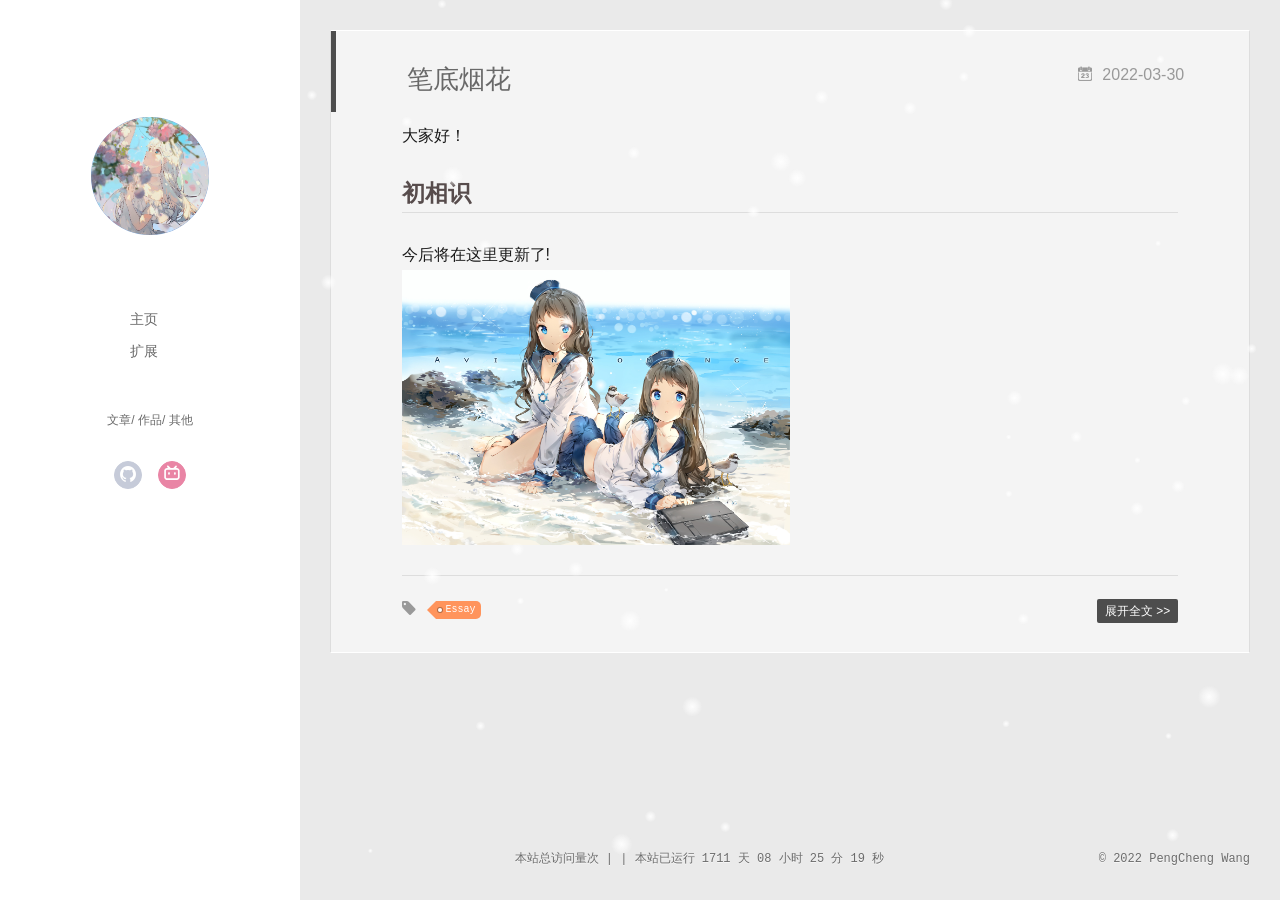
==== commit 161392fe: "Site updated: 2022-06-20 11:12:53" ====
--- a/index.html
+++ b/index.html
@@ -1,12 +1,6 @@
-<!DOCTYPE html><html><head><meta charset="utf-8"><meta name="renderer" content="webkit"><meta http-equiv="X-UA-Compatible" content="IE=edge"><link rel="dns-prefetch" href="https://wangpengcheng0616.github.io"><title>粟花落洛苡</title><meta name="viewport" content="width=device-width,initial-scale=1,maximum-scale=1"><meta property="og:type" content="website"><meta property="og:title" content="粟花落洛苡"><meta property="og:url" content="https://wangpengcheng0616.github.io/index.html"><meta property="og:site_name" content="粟花落洛苡"><meta property="og:locale" content="en_US"><meta property="article:author" content="PengCheng Wang"><meta name="twitter:card" content="summary"><link rel="alternative" href="/atom.xml" title="粟花落洛苡" type="application/atom+xml"><link rel="icon" href="/img/avatar.jpeg"><link rel="stylesheet" type="text/css" href="/./main.0cf68a.css"><style type="text/css">#container.show{background:linear-gradient(200deg,#a0cfe4,#e8c37e)}</style><meta name="generator" content="Hexo 5.4.2"></head><body><div id="container" q-class="show:isCtnShow"><canvas id="anm-canvas" class="anm-canvas"></canvas><div class="left-col" q-class="show:isShow"><div class="overlay"></div><div class="intrude-less"><header id="header" class="inner"> <a href="/" class="profilepic"><img src="/img/avatar.jpeg" class="js-avatar"></a><hgroup><h1 class="header-author"><a href="/"></a></h1></hgroup><nav class="header-menu"><ul><li><a href="/">主页</a></li><li><a href="/">扩展</a></li></ul></nav><nav class="header-smart-menu"> <a q-on="click: openSlider(e, 'innerArchive')" href="javascript:void(0)">文章</a> <a q-on="click: openSlider(e, 'friends')" href="javascript:void(0)">作品</a> <a q-on="click: openSlider(e, 'aboutme')" href="javascript:void(0)">其他</a></nav><nav class="header-nav"><div class="social"><a class="github" target="_blank" href="https://github.com/wangpengcheng0616" title="github"><i class="icon-github"></i></a><a class="bilibili" target="_blank" href="https://space.bilibili.com/1847727936" title="bilibili"><i class="icon-bilibili"></i></a></div></nav></header></div></div><div class="mid-col" q-class="show:isShow,hide:isShow|isFalse"><nav id="mobile-nav"><div class="overlay js-overlay" style="background:#4d4d4d"></div><div class="btnctn js-mobile-btnctn"><div class="slider-trigger list" q-on="click: openSlider(e)"><i class="icon icon-sort"></i></div></div><div class="intrude-less"><header id="header" class="inner"><div class="profilepic"> <img src="/img/avatar.jpeg" class="js-avatar"></div><hgroup><h1 class="header-author js-header-author"></h1></hgroup><nav class="header-nav"><div class="social"><a class="github" target="_blank" href="https://github.com/wangpengcheng0616" title="github"><i class="icon-github"></i></a><a class="bilibili" target="_blank" href="https://space.bilibili.com/1847727936" title="bilibili"><i class="icon-bilibili"></i></a></div></nav><nav class="header-menu js-header-menu"><ul style="width:50%"><li style="width:50%"><a href="/">主页</a></li><li style="width:50%"><a href="/">扩展</a></li></ul></nav></header></div><div class="mobile-mask" style="display:none" q-show="isShow"></div></nav><div id="wrapper" class="body-wrap"><div class="menu-l"><div class="canvas-wrap"><canvas data-colors="#eaeaea" data-sectionheight="100" data-contentid="js-content" id="myCanvas1" class="anm-canvas"></canvas></div><div id="js-content" class="content-ll"><article id="post-2" class="article article-type-post article-index" itemscope itemprop="blogPost"><div class="article-inner"><header class="article-header"><h1 itemprop="name"> <a class="article-title" href="/2022/04/25/2/">笔底烟花</a></h1><a href="/2022/04/25/2/" class="archive-article-date"><time datetime="2022-04-25T09:41:00.000Z" itemprop="datePublished"><i class="icon-calendar icon"></i> 2022-04-25</time></a></header><div class="article-entry" itemprop="articleBody"><p>MarkDown</p><h3 id="标题"><a href="#标题" class="headerlink" title="标题"></a>标题</h3><pre><code># 一级标题
-## 二级标题
-### 三级标题
-#### 四级标题
-##### 五级标题
-###### 六级标题
-</code></pre><h1 id="一级标题"><a href="#一级标题" class="headerlink" title="一级标题"></a>一级标题</h1><h2 id="二级标题"><a href="#二级标题" class="headerlink" title="二级标题"></a>二级标题</h2><h3 id="三级标题"><a href="#三级标题" class="headerlink" title="三级标题"></a>三级标题</h3><h4 id="四级标题"><a href="#四级标题" class="headerlink" title="四级标题"></a>四级标题</h4><h5 id="五级标题"><a href="#五级标题" class="headerlink" title="五级标题"></a>五级标题</h5><h6 id="六级标题"><a href="#六级标题" class="headerlink" title="六级标题"></a>六级标题</h6> <a class="article-more-a" href="/2022/04/25/2/#more">more >></a></div><div class="article-info article-info-index"><div class="article-tag tagcloud"><i class="icon-price-tags icon"></i><ul class="article-tag-list"><li class="article-tag-list-item"> <a href="javascript:void(0)" class="js-tag article-tag-list-link color4">MarkDown</a></li></ul></div><p class="article-more-link"> <a class="article-more-a" href="/2022/04/25/2/">展开全文 >></a></p><div class="clearfix"></div></div></div></article><aside class="wrap-side-operation"><div class="mod-side-operation"><div class="jump-container" id="js-jump-container" style="display:none"><a href="javascript:void(0)" class="mod-side-operation__jump-to-top"><i class="icon-font icon-back"></i></a><div id="js-jump-plan-container" class="jump-plan-container" style="top:-11px"><i class="icon-font icon-plane jump-plane"></i></div></div></div></aside><article id="post-1" class="article article-type-post article-index" itemscope itemprop="blogPost"><div class="article-inner"><header class="article-header"><h1 itemprop="name"> <a class="article-title" href="/2022/03/30/1/">雪霁逢椿</a></h1><a href="/2022/03/30/1/" class="archive-article-date"><time datetime="2022-03-30T11:09:37.338Z" itemprop="datePublished"><i class="icon-calendar icon"></i> 2022-03-30</time></a></header><div class="article-entry" itemprop="articleBody"><p>大家好！</p><h2 id="初相识"><a href="#初相识" class="headerlink" title="初相识"></a>初相识</h2><p>今后将在<a href="https://wangpengcheng0616.github.io/">这里</a>更新了!<br><img src="/images/bg1.jpeg" width="50%" div align="center/"></p></div><div class="article-info article-info-index"><div class="article-tag tagcloud"><i class="icon-price-tags icon"></i><ul class="article-tag-list"><li class="article-tag-list-item"> <a href="javascript:void(0)" class="js-tag article-tag-list-link color1">Essay</a></li></ul></div><p class="article-more-link"> <a class="article-more-a" href="/2022/03/30/1/">展开全文 >></a></p><div class="clearfix"></div></div></div></article><aside class="wrap-side-operation"><div class="mod-side-operation"><div class="jump-container" id="js-jump-container" style="display:none"><a href="javascript:void(0)" class="mod-side-operation__jump-to-top"><i class="icon-font icon-back"></i></a><div id="js-jump-plan-container" class="jump-plan-container" style="top:-11px"><i class="icon-font icon-plane jump-plane"></i></div></div></div></aside></div></div></div><footer id="footer"><div class="outer"><div id="footer-info"><div class="footer-right"> &copy; 2022 PengCheng Wang</div></div></div> <span id="busuanzi_container_site_pv">本站总访问量<span id="busuanzi_value_site_pv"></span>次</span> <span class="post-meta-divider">|</span> <span id="busuanzi_container_site_uv" style="display:none">本站访客数<span id="busuanzi_value_site_uv"></span>人</span><script async src="//busuanzi.ibruce.info/busuanzi/2.3/busuanzi.pure.mini.js"></script> <span class="post-meta-divider">|</span> <span id="timeDate">载入天数...</span><span id="times">载入时分秒...</span><script>var now=new Date;function createtime(){var n=new Date("3/30/2022 22:22:22");now.setTime(now.getTime()+250),days=(now-n)/1e3/60/60/24,dnum=Math.floor(days),hours=(now-n)/1e3/60/60-24*dnum,hnum=Math.floor(hours),1==String(hnum).length&&(hnum="0"+hnum),minutes=(now-n)/1e3/60-1440*dnum-60*hnum,mnum=Math.floor(minutes),1==String(mnum).length&&(mnum="0"+mnum),seconds=(now-n)/1e3-86400*dnum-3600*hnum-60*mnum,snum=Math.round(seconds),1==String(snum).length&&(snum="0"+snum),document.getElementById("timeDate").innerHTML="本站已运行 "+dnum+" 天 ",document.getElementById("times").innerHTML=hnum+" 小时 "+mnum+" 分 "+snum+" 秒"}setInterval("createtime()",250)</script></footer></div><script>var yiliaConfig={mathjax:!1,isHome:!0,isPost:!1,isArchive:!1,isTag:!1,isCategory:!1,open_in_new:!1,toc_hide_index:!0,root:"/",innerArchive:!0,showTags:!1}</script><script>!function(r){function e(t){if(i[t])return i[t].exports;var n=i[t]={exports:{},id:t,loaded:!1};return r[t].call(n.exports,n,n.exports,e),n.loaded=!0,n.exports}var i={};e.m=r,e.c=i,e.p="./",e(0)}([function(t,n,r){r(195),t.exports=r(191)},function(t,n,r){var d=r(3),y=r(52),g=r(27),b=r(28),m=r(53),x="prototype",w=function(t,n,r){var e,i,o,u,c=t&w.F,f=t&w.G,a=t&w.S,s=t&w.P,l=t&w.B,h=f?d:a?d[n]||(d[n]={}):(d[n]||{})[x],p=f?y:y[n]||(y[n]={}),v=p[x]||(p[x]={});for(e in f&&(r=n),r)o=((i=!c&&h&&void 0!==h[e])?h:r)[e],u=l&&i?m(o,d):s&&"function"==typeof o?m(Function.call,o):o,h&&b(h,e,o,t&w.U),p[e]!=o&&g(p,e,u),s&&v[e]!=o&&(v[e]=o)};d.core=y,w.F=1,w.G=2,w.S=4,w.P=8,w.B=16,w.W=32,w.U=64,w.R=128,t.exports=w},function(t,n,r){var e=r(6);t.exports=function(t){if(!e(t))throw TypeError(t+" is not an object!");return t}},function(t,n){var r=t.exports="undefined"!=typeof window&&window.Math==Math?window:"undefined"!=typeof self&&self.Math==Math?self:Function("return this")();"number"==typeof __g&&(__g=r)},function(t,n){t.exports=function(t){try{return!!t()}catch(t){return!0}}},function(t,n){var r=t.exports="undefined"!=typeof window&&window.Math==Math?window:"undefined"!=typeof self&&self.Math==Math?self:Function("return this")();"number"==typeof __g&&(__g=r)},function(t,n){t.exports=function(t){return"object"==typeof t?null!==t:"function"==typeof t}},function(t,n,r){var e=r(126)("wks"),i=r(76),o=r(3).Symbol,u="function"==typeof o;(t.exports=function(t){return e[t]||(e[t]=u&&o[t]||(u?o:i)("Symbol."+t))}).store=e},function(t,n){var r={}.hasOwnProperty;t.exports=function(t,n){return r.call(t,n)}},function(t,n,r){var e=r(94),i=r(33);t.exports=function(t){return e(i(t))}},function(t,n,r){t.exports=!r(4)(function(){return 7!=Object.defineProperty({},"a",{get:function(){return 7}}).a})},function(t,n,r){var e=r(2),i=r(167),o=r(50),u=Object.defineProperty;n.f=r(10)?Object.defineProperty:function(t,n,r){if(e(t),n=o(n,!0),e(r),i)try{return u(t,n,r)}catch(t){}if("get"in r||"set"in r)throw TypeError("Accessors not supported!");return"value"in r&&(t[n]=r.value),t}},function(t,n,r){t.exports=!r(18)(function(){return 7!=Object.defineProperty({},"a",{get:function(){return 7}}).a})},function(t,n,r){var e=r(14),i=r(22);t.exports=r(12)?function(t,n,r){return e.f(t,n,i(1,r))}:function(t,n,r){return t[n]=r,t}},function(t,n,r){var e=r(20),i=r(58),o=r(42),u=Object.defineProperty;n.f=r(12)?Object.defineProperty:function(t,n,r){if(e(t),n=o(n,!0),e(r),i)try{return u(t,n,r)}catch(t){}if("get"in r||"set"in r)throw TypeError("Accessors not supported!");return"value"in r&&(t[n]=r.value),t}},function(t,n,r){var e=r(40)("wks"),i=r(23),o=r(5).Symbol,u="function"==typeof o;(t.exports=function(t){return e[t]||(e[t]=u&&o[t]||(u?o:i)("Symbol."+t))}).store=e},function(t,n,r){var e=r(67),i=Math.min;t.exports=function(t){return 0<t?i(e(t),9007199254740991):0}},function(t,n,r){var e=r(46);t.exports=function(t){return Object(e(t))}},function(t,n){t.exports=function(t){try{return!!t()}catch(t){return!0}}},function(t,n,r){var e=r(63),i=r(34);t.exports=Object.keys||function(t){return e(t,i)}},function(t,n,r){var e=r(21);t.exports=function(t){if(!e(t))throw TypeError(t+" is not an object!");return t}},function(t,n){t.exports=function(t){return"object"==typeof t?null!==t:"function"==typeof t}},function(t,n){t.exports=function(t,n){return{enumerable:!(1&t),configurable:!(2&t),writable:!(4&t),value:n}}},function(t,n){var r=0,e=Math.random();t.exports=function(t){return"Symbol(".concat(void 0===t?"":t,")_",(++r+e).toString(36))}},function(t,n){var r={}.hasOwnProperty;t.exports=function(t,n){return r.call(t,n)}},function(t,n){var r=t.exports={version:"2.4.0"};"number"==typeof __e&&(__e=r)},function(t,n){t.exports=function(t){if("function"!=typeof t)throw TypeError(t+" is not a function!");return t}},function(t,n,r){var e=r(11),i=r(66);t.exports=r(10)?function(t,n,r){return e.f(t,n,i(1,r))}:function(t,n,r){return t[n]=r,t}},function(t,n,r){var o=r(3),u=r(27),c=r(24),f=r(76)("src"),e="toString",i=Function[e],a=(""+i).split(e);r(52).inspectSource=function(t){return i.call(t)},(t.exports=function(t,n,r,e){var i="function"==typeof r;i&&(c(r,"name")||u(r,"name",n)),t[n]!==r&&(i&&(c(r,f)||u(r,f,t[n]?""+t[n]:a.join(String(n)))),t===o?t[n]=r:e?t[n]?t[n]=r:u(t,n,r):(delete t[n],u(t,n,r)))})(Function.prototype,e,function(){return"function"==typeof this&&this[f]||i.call(this)})},function(t,n,r){var e=r(1),i=r(4),u=r(46),o=function(t,n,r,e){var i=String(u(t)),o="<"+n;return""!==r&&(o+=" "+r+'="'+String(e).replace(/"/g,"&quot;")+'"'),o+">"+i+"</"+n+">"};t.exports=function(n,t){var r={};r[n]=t(o),e(e.P+e.F*i(function(){var t=""[n]('"');return t!==t.toLowerCase()||3<t.split('"').length}),"String",r)}},function(t,n,r){var e=r(115),i=r(46);t.exports=function(t){return e(i(t))}},function(t,n,r){var e=r(116),i=r(66),o=r(30),u=r(50),c=r(24),f=r(167),a=Object.getOwnPropertyDescriptor;n.f=r(10)?a:function(t,n){if(t=o(t),n=u(n,!0),f)try{return a(t,n)}catch(t){}if(c(t,n))return i(!e.f.call(t,n),t[n])}},function(t,n,r){var e=r(24),i=r(17),o=r(145)("IE_PROTO"),u=Object.prototype;t.exports=Object.getPrototypeOf||function(t){return t=i(t),e(t,o)?t[o]:"function"==typeof t.constructor&&t instanceof t.constructor?t.constructor.prototype:t instanceof Object?u:null}},function(t,n){t.exports=function(t){if(null==t)throw TypeError("Can't call method on  "+t);return t}},function(t,n){t.exports="constructor,hasOwnProperty,isPrototypeOf,propertyIsEnumerable,toLocaleString,toString,valueOf".split(",")},function(t,n){t.exports={}},function(t,n){t.exports=!0},function(t,n){n.f={}.propertyIsEnumerable},function(t,n,r){var e=r(14).f,i=r(8),o=r(15)("toStringTag");t.exports=function(t,n,r){t&&!i(t=r?t:t.prototype,o)&&e(t,o,{configurable:!0,value:n})}},function(t,n,r){var e=r(40)("keys"),i=r(23);t.exports=function(t){return e[t]||(e[t]=i(t))}},function(t,n,r){var e=r(5),i="__core-js_shared__",o=e[i]||(e[i]={});t.exports=function(t){return o[t]||(o[t]={})}},function(t,n){var r=Math.ceil,e=Math.floor;t.exports=function(t){return isNaN(t=+t)?0:(0<t?e:r)(t)}},function(t,n,r){var i=r(21);t.exports=function(t,n){if(!i(t))return t;var r,e;if(n&&"function"==typeof(r=t.toString)&&!i(e=r.call(t)))return e;if("function"==typeof(r=t.valueOf)&&!i(e=r.call(t)))return e;if(!n&&"function"==typeof(r=t.toString)&&!i(e=r.call(t)))return e;throw TypeError("Can't convert object to primitive value")}},function(t,n,r){var e=r(5),i=r(25),o=r(36),u=r(44),c=r(14).f;t.exports=function(t){var n=i.Symbol||(i.Symbol=o?{}:e.Symbol||{});"_"==t.charAt(0)||t in n||c(n,t,{value:u.f(t)})}},function(t,n,r){n.f=r(15)},function(t,n){var r={}.toString;t.exports=function(t){return r.call(t).slice(8,-1)}},function(t,n){t.exports=function(t){if(null==t)throw TypeError("Can't call method on  "+t);return t}},function(t,n,r){var e=r(4);t.exports=function(t,n){return!!t&&e(function(){n?t.call(null,function(){},1):t.call(null)})}},function(t,n,r){var m=r(53),x=r(115),w=r(17),S=r(16),e=r(203);t.exports=function(l,t){var h=1==l,p=2==l,v=3==l,d=4==l,y=6==l,g=5==l||y,b=t||e;return function(t,n,r){for(var e,i,o=w(t),u=x(o),c=m(n,r,3),f=S(u.length),a=0,s=h?b(t,f):p?b(t,0):void 0;a<f;a++)if((g||a in u)&&(i=c(e=u[a],a,o),l))if(h)s[a]=i;else if(i)switch(l){case 3:return!0;case 5:return e;case 6:return a;case 2:s.push(e)}else if(d)return!1;return y?-1:v||d?d:s}}},function(t,n,r){var i=r(1),o=r(52),u=r(4);t.exports=function(t,n){var r=(o.Object||{})[t]||Object[t],e={};e[t]=n(r),i(i.S+i.F*u(function(){r(1)}),"Object",e)}},function(t,n,r){var i=r(6);t.exports=function(t,n){if(!i(t))return t;var r,e;if(n&&"function"==typeof(r=t.toString)&&!i(e=r.call(t)))return e;if("function"==typeof(r=t.valueOf)&&!i(e=r.call(t)))return e;if(!n&&"function"==typeof(r=t.toString)&&!i(e=r.call(t)))return e;throw TypeError("Can't convert object to primitive value")}},function(t,n,r){var d=r(5),y=r(25),g=r(91),b=r(13),m="prototype",x=function(t,n,r){var e,i,o,u=t&x.F,c=t&x.G,f=t&x.S,a=t&x.P,s=t&x.B,l=t&x.W,h=c?y:y[n]||(y[n]={}),p=h[m],v=c?d:f?d[n]:(d[n]||{})[m];for(e in c&&(r=n),r)(i=!u&&v&&void 0!==v[e])&&e in h||(o=i?v[e]:r[e],h[e]=c&&"function"!=typeof v[e]?r[e]:s&&i?g(o,d):l&&v[e]==o?function(e){var t=function(t,n,r){if(this instanceof e){switch(arguments.length){case 0:return new e;case 1:return new e(t);case 2:return new e(t,n)}return new e(t,n,r)}return e.apply(this,arguments)};return t[m]=e[m],t}(o):a&&"function"==typeof o?g(Function.call,o):o,a&&((h.virtual||(h.virtual={}))[e]=o,t&x.R&&p&&!p[e]&&b(p,e,o)))};x.F=1,x.G=2,x.S=4,x.P=8,x.B=16,x.W=32,x.U=64,x.R=128,t.exports=x},function(t,n){var r=t.exports={version:"2.4.0"};"number"==typeof __e&&(__e=r)},function(t,n,r){var o=r(26);t.exports=function(e,i,t){if(o(e),void 0===i)return e;switch(t){case 1:return function(t){return e.call(i,t)};case 2:return function(t,n){return e.call(i,t,n)};case 3:return function(t,n,r){return e.call(i,t,n,r)}}return function(){return e.apply(i,arguments)}}},function(t,n,r){var o=r(183),e=r(1),i=r(126)("metadata"),u=i.store||(i.store=new(r(186))),c=function(t,n,r){var e=u.get(t);if(!e){if(!r)return;u.set(t,e=new o)}var i=e.get(n);if(!i){if(!r)return;e.set(n,i=new o)}return i};t.exports={store:u,map:c,has:function(t,n,r){var e=c(n,r,!1);return void 0!==e&&e.has(t)},get:function(t,n,r){var e=c(n,r,!1);return void 0===e?void 0:e.get(t)},set:function(t,n,r,e){c(r,e,!0).set(t,n)},keys:function(t,n){var r=c(t,n,!1),e=[];return r&&r.forEach(function(t,n){e.push(n)}),e},key:function(t){return void 0===t||"symbol"==typeof t?t:String(t)},exp:function(t){e(e.S,"Reflect",t)}}},function(t,n,r){"use strict";if(r(10)){var b=r(69),m=r(3),x=r(4),w=r(1),S=r(127),e=r(152),h=r(53),_=r(68),i=r(66),O=r(27),o=r(73),u=r(67),E=r(16),c=r(75),f=r(50),a=r(24),s=r(180),P=r(114),j=r(6),p=r(17),v=r(137),F=r(70),M=r(32),A=r(71).f,d=r(154),l=r(76),y=r(7),g=r(48),N=r(117),T=r(146),I=r(155),k=r(80),L=r(123),R=r(74),C=r(130),D=r(160),U=r(11),W=r(31),G=U.f,B=W.f,V=m.RangeError,z=m.TypeError,q=m.Uint8Array,K="ArrayBuffer",J="Shared"+K,Y="BYTES_PER_ELEMENT",H="prototype",$=Array[H],X=e.ArrayBuffer,Q=e.DataView,Z=g(0),tt=g(2),nt=g(3),rt=g(4),et=g(5),it=g(6),ot=N(!0),ut=N(!1),ct=I.values,ft=I.keys,at=I.entries,st=$.lastIndexOf,lt=$.reduce,ht=$.reduceRight,pt=$.join,vt=$.sort,dt=$.slice,yt=$.toString,gt=$.toLocaleString,bt=y("iterator"),mt=y("toStringTag"),xt=l("typed_constructor"),wt=l("def_constructor"),St=S.CONSTR,_t=S.TYPED,Ot=S.VIEW,Et="Wrong length!",Pt=g(1,function(t,n){return Tt(T(t,t[wt]),n)}),jt=x(function(){return 1===new q(new Uint16Array([1]).buffer)[0]}),Ft=!!q&&!!q[H].set&&x(function(){new q(1).set({})}),Mt=function(t,n){if(void 0===t)throw z(Et);var r=+t,e=E(t);if(n&&!s(r,e))throw V(Et);return e},At=function(t,n){var r=u(t);if(r<0||r%n)throw V("Wrong offset!");return r},Nt=function(t){if(j(t)&&_t in t)return t;throw z(t+" is not a typed array!")},Tt=function(t,n){if(!(j(t)&&xt in t))throw z("It is not a typed array constructor!");return new t(n)},It=function(t,n){return kt(T(t,t[wt]),n)},kt=function(t,n){for(var r=0,e=n.length,i=Tt(t,e);r<e;)i[r]=n[r++];return i},Lt=function(t,n,r){G(t,n,{get:function(){return this._d[r]}})},Rt=function(t){var n,r,e,i,o,u,c=p(t),f=arguments.length,a=1<f?arguments[1]:void 0,s=void 0!==a,l=d(c);if(null!=l&&!v(l)){for(u=l.call(c),e=[],n=0;!(o=u.next()).done;n++)e.push(o.value);c=e}for(s&&2<f&&(a=h(a,arguments[2],2)),n=0,r=E(c.length),i=Tt(this,r);n<r;n++)i[n]=s?a(c[n],n):c[n];return i},Ct=function(){for(var t=0,n=arguments.length,r=Tt(this,n);t<n;)r[t]=arguments[t++];return r},Dt=!!q&&x(function(){gt.call(new q(1))}),Ut=function(){return gt.apply(Dt?dt.call(Nt(this)):Nt(this),arguments)},Wt={copyWithin:function(t,n){return D.call(Nt(this),t,n,2<arguments.length?arguments[2]:void 0)},every:function(t){return rt(Nt(this),t,1<arguments.length?arguments[1]:void 0)},fill:function(t){return C.apply(Nt(this),arguments)},filter:function(t){return It(this,tt(Nt(this),t,1<arguments.length?arguments[1]:void 0))},find:function(t){return et(Nt(this),t,1<arguments.length?arguments[1]:void 0)},findIndex:function(t){return it(Nt(this),t,1<arguments.length?arguments[1]:void 0)},forEach:function(t){Z(Nt(this),t,1<arguments.length?arguments[1]:void 0)},indexOf:function(t){return ut(Nt(this),t,1<arguments.length?arguments[1]:void 0)},includes:function(t){return ot(Nt(this),t,1<arguments.length?arguments[1]:void 0)},join:function(t){return pt.apply(Nt(this),arguments)},lastIndexOf:function(t){return st.apply(Nt(this),arguments)},map:function(t){return Pt(Nt(this),t,1<arguments.length?arguments[1]:void 0)},reduce:function(t){return lt.apply(Nt(this),arguments)},reduceRight:function(t){return ht.apply(Nt(this),arguments)},reverse:function(){for(var t,n=this,r=Nt(n).length,e=Math.floor(r/2),i=0;i<e;)t=n[i],n[i++]=n[--r],n[r]=t;return n},some:function(t){return nt(Nt(this),t,1<arguments.length?arguments[1]:void 0)},sort:function(t){return vt.call(Nt(this),t)},subarray:function(t,n){var r=Nt(this),e=r.length,i=c(t,e);return new(T(r,r[wt]))(r.buffer,r.byteOffset+i*r.BYTES_PER_ELEMENT,E((void 0===n?e:c(n,e))-i))}},Gt=function(t,n){return It(this,dt.call(Nt(this),t,n))},Bt=function(t){Nt(this);var n=At(arguments[1],1),r=this.length,e=p(t),i=E(e.length),o=0;if(r<i+n)throw V(Et);for(;o<i;)this[n+o]=e[o++]},Vt={entries:function(){return at.call(Nt(this))},keys:function(){return ft.call(Nt(this))},values:function(){return ct.call(Nt(this))}},zt=function(t,n){return j(t)&&t[_t]&&"symbol"!=typeof n&&n in t&&String(+n)==String(n)},qt=function(t,n){return zt(t,n=f(n,!0))?i(2,t[n]):B(t,n)},Kt=function(t,n,r){return!(zt(t,n=f(n,!0))&&j(r)&&a(r,"value"))||a(r,"get")||a(r,"set")||r.configurable||a(r,"writable")&&!r.writable||a(r,"enumerable")&&!r.enumerable?G(t,n,r):(t[n]=r.value,t)};St||(W.f=qt,U.f=Kt),w(w.S+w.F*!St,"Object",{getOwnPropertyDescriptor:qt,defineProperty:Kt}),x(function(){yt.call({})})&&(yt=gt=function(){return pt.call(this)});var Jt=o({},Wt);o(Jt,Vt),O(Jt,bt,Vt.values),o(Jt,{slice:Gt,set:Bt,constructor:function(){},toString:yt,toLocaleString:Ut}),Lt(Jt,"buffer","b"),Lt(Jt,"byteOffset","o"),Lt(Jt,"byteLength","l"),Lt(Jt,"length","e"),G(Jt,mt,{get:function(){return this[_t]}}),t.exports=function(t,l,n,o){var h=t+((o=!!o)?"Clamped":"")+"Array",u="Uint8Array"!=h,r="get"+t,c="set"+t,p=m[h],f=p||{},e=p&&M(p),i=!p||!S.ABV,a={},s=p&&p[H],v=function(t,i){G(t,i,{get:function(){return t=i,(n=this._d).v[r](t*l+n.o,jt);var t,n},set:function(t){return n=i,r=t,e=this._d,o&&(r=(r=Math.round(r))<0?0:255<r?255:255&r),void e.v[c](n*l+e.o,r,jt);var n,r,e},enumerable:!0})};i?(p=n(function(t,n,r,e){_(t,p,h,"_d");var i,o,u,c,f=0,a=0;if(j(n)){if(!(n instanceof X||(c=P(n))==K||c==J))return _t in n?kt(p,n):Rt.call(p,n);i=n,a=At(r,l);var s=n.byteLength;if(void 0===e){if(s%l)throw V(Et);if((o=s-a)<0)throw V(Et)}else if((o=E(e)*l)+a>s)throw V(Et);u=o/l}else u=Mt(n,!0),i=new X(o=u*l);for(O(t,"_d",{b:i,o:a,l:o,e:u,v:new Q(i)});f<u;)v(t,f++)}),s=p[H]=F(Jt),O(s,"constructor",p)):L(function(t){new p(null),new p(t)},!0)||(p=n(function(t,n,r,e){var i;return _(t,p,h),j(n)?n instanceof X||(i=P(n))==K||i==J?void 0!==e?new f(n,At(r,l),e):void 0!==r?new f(n,At(r,l)):new f(n):_t in n?kt(p,n):Rt.call(p,n):new f(Mt(n,u))}),Z(e!==Function.prototype?A(f).concat(A(e)):A(f),function(t){t in p||O(p,t,f[t])}),p[H]=s,b||(s.constructor=p));var d=s[bt],y=!!d&&("values"==d.name||null==d.name),g=Vt.values;O(p,xt,!0),O(s,_t,h),O(s,Ot,!0),O(s,wt,p),(o?new p(1)[mt]==h:mt in s)||G(s,mt,{get:function(){return h}}),a[h]=p,w(w.G+w.W+w.F*(p!=f),a),w(w.S,h,{BYTES_PER_ELEMENT:l,from:Rt,of:Ct}),Y in s||O(s,Y,l),w(w.P,h,Wt),R(h),w(w.P+w.F*Ft,h,{set:Bt}),w(w.P+w.F*!y,h,Vt),w(w.P+w.F*(s.toString!=yt),h,{toString:yt}),w(w.P+w.F*x(function(){new p(1).slice()}),h,{slice:Gt}),w(w.P+w.F*(x(function(){return[1,2].toLocaleString()!=new p([1,2]).toLocaleString()})||!x(function(){s.toLocaleString.call([1,2])})),h,{toLocaleString:Ut}),k[h]=y?d:g,b||y||O(s,bt,g)}}else t.exports=function(){}},function(t,n){var r={}.toString;t.exports=function(t){return r.call(t).slice(8,-1)}},function(t,n,r){var e=r(21),i=r(5).document,o=e(i)&&e(i.createElement);t.exports=function(t){return o?i.createElement(t):{}}},function(t,n,r){t.exports=!r(12)&&!r(18)(function(){return 7!=Object.defineProperty(r(57)("div"),"a",{get:function(){return 7}}).a})},function(t,n,r){"use strict";var m=r(36),x=r(51),w=r(64),S=r(13),_=r(8),O=r(35),E=r(96),P=r(38),j=r(103),F=r(15)("iterator"),M=!([].keys&&"next"in[].keys()),A="values",N=function(){return this};t.exports=function(t,n,r,e,i,o,u){E(r,n,e);var c,f,a,s=function(t){if(!M&&t in v)return v[t];switch(t){case"keys":case A:return function(){return new r(this,t)}}return function(){return new r(this,t)}},l=n+" Iterator",h=i==A,p=!1,v=t.prototype,d=v[F]||v["@@iterator"]||i&&v[i],y=d||s(i),g=i?h?s("entries"):y:void 0,b="Array"==n&&v.entries||d;if(b&&(a=j(b.call(new t)))!==Object.prototype&&(P(a,l,!0),m||_(a,F)||S(a,F,N)),h&&d&&d.name!==A&&(p=!0,y=function(){return d.call(this)}),m&&!u||!M&&!p&&v[F]||S(v,F,y),O[n]=y,O[l]=N,i)if(c={values:h?y:s(A),keys:o?y:s("keys"),entries:g},u)for(f in c)f in v||w(v,f,c[f]);else x(x.P+x.F*(M||p),n,c);return c}},function(t,n,e){var i=e(20),o=e(100),u=e(34),c=e(39)("IE_PROTO"),f=function(){},a="prototype",s=function(){var t,n=e(57)("iframe"),r=u.length;for(n.style.display="none",e(93).appendChild(n),n.src="javascript:",(t=n.contentWindow.document).open(),t.write("<script>document.F=Object<\/script>"),t.close(),s=t.F;r--;)delete s[a][u[r]];return s()};t.exports=Object.create||function(t,n){var r;return null!==t?(f[a]=i(t),r=new f,f[a]=null,r[c]=t):r=s(),void 0===n?r:o(r,n)}},function(t,n,r){var e=r(63),i=r(34).concat("length","prototype");n.f=Object.getOwnPropertyNames||function(t){return e(t,i)}},function(t,n){n.f=Object.getOwnPropertySymbols},function(t,n,r){var u=r(8),c=r(9),f=r(90)(!1),a=r(39)("IE_PROTO");t.exports=function(t,n){var r,e=c(t),i=0,o=[];for(r in e)r!=a&&u(e,r)&&o.push(r);for(;n.length>i;)u(e,r=n[i++])&&(~f(o,r)||o.push(r));return o}},function(t,n,r){t.exports=r(13)},function(t,n,r){var e=r(76)("meta"),i=r(6),o=r(24),u=r(11).f,c=0,f=Object.isExtensible||function(){return!0},a=!r(4)(function(){return f(Object.preventExtensions({}))}),s=function(t){u(t,e,{value:{i:"O"+ ++c,w:{}}})},l=t.exports={KEY:e,NEED:!1,fastKey:function(t,n){if(!i(t))return"symbol"==typeof t?t:("string"==typeof t?"S":"P")+t;if(!o(t,e)){if(!f(t))return"F";if(!n)return"E";s(t)}return t[e].i},getWeak:function(t,n){if(!o(t,e)){if(!f(t))return!0;if(!n)return!1;s(t)}return t[e].w},onFreeze:function(t){return a&&l.NEED&&f(t)&&!o(t,e)&&s(t),t}}},function(t,n){t.exports=function(t,n){return{enumerable:!(1&t),configurable:!(2&t),writable:!(4&t),value:n}}},function(t,n){var r=Math.ceil,e=Math.floor;t.exports=function(t){return isNaN(t=+t)?0:(0<t?e:r)(t)}},function(t,n){t.exports=function(t,n,r,e){if(!(t instanceof n)||void 0!==e&&e in t)throw TypeError(r+": incorrect invocation!");return t}},function(t,n){t.exports=!1},function(t,n,e){var i=e(2),o=e(173),u=e(133),c=e(145)("IE_PROTO"),f=function(){},a="prototype",s=function(){var t,n=e(132)("iframe"),r=u.length;for(n.style.display="none",e(135).appendChild(n),n.src="javascript:",(t=n.contentWindow.document).open(),t.write("<script>document.F=Object<\/script>"),t.close(),s=t.F;r--;)delete s[a][u[r]];return s()};t.exports=Object.create||function(t,n){var r;return null!==t?(f[a]=i(t),r=new f,f[a]=null,r[c]=t):r=s(),void 0===n?r:o(r,n)}},function(t,n,r){var e=r(175),i=r(133).concat("length","prototype");n.f=Object.getOwnPropertyNames||function(t){return e(t,i)}},function(t,n,r){var e=r(175),i=r(133);t.exports=Object.keys||function(t){return e(t,i)}},function(t,n,r){var i=r(28);t.exports=function(t,n,r){for(var e in n)i(t,e,n[e],r);return t}},function(t,n,r){"use strict";var e=r(3),i=r(11),o=r(10),u=r(7)("species");t.exports=function(t){var n=e[t];o&&n&&!n[u]&&i.f(n,u,{configurable:!0,get:function(){return this}})}},function(t,n,r){var e=r(67),i=Math.max,o=Math.min;t.exports=function(t,n){return(t=e(t))<0?i(t+n,0):o(t,n)}},function(t,n){var r=0,e=Math.random();t.exports=function(t){return"Symbol(".concat(void 0===t?"":t,")_",(++r+e).toString(36))}},function(t,n,r){var e=r(33);t.exports=function(t){return Object(e(t))}},function(t,n,r){var e=r(7)("unscopables"),i=Array.prototype;null==i[e]&&r(27)(i,e,{}),t.exports=function(t){i[e][t]=!0}},function(t,n,r){var h=r(53),p=r(169),v=r(137),d=r(2),y=r(16),g=r(154),b={},m={};(n=t.exports=function(t,n,r,e,i){var o,u,c,f,a=i?function(){return t}:g(t),s=h(r,e,n?2:1),l=0;if("function"!=typeof a)throw TypeError(t+" is not iterable!");if(v(a)){for(o=y(t.length);l<o;l++)if((f=n?s(d(u=t[l])[0],u[1]):s(t[l]))===b||f===m)return f}else for(c=a.call(t);!(u=c.next()).done;)if((f=p(c,s,u.value,n))===b||f===m)return f}).BREAK=b,n.RETURN=m},function(t,n){t.exports={}},function(t,n,r){var e=r(11).f,i=r(24),o=r(7)("toStringTag");t.exports=function(t,n,r){t&&!i(t=r?t:t.prototype,o)&&e(t,o,{configurable:!0,value:n})}},function(t,n,r){var u=r(1),e=r(46),c=r(4),f=r(150),i="["+f+"]",o=RegExp("^"+i+i+"*"),a=RegExp(i+i+"*$"),s=function(t,n,r){var e={},i=c(function(){return!!f[t]()||"​+<!DOCTYPE html><html><head><meta charset="utf-8"><meta name="renderer" content="webkit"><meta http-equiv="X-UA-Compatible" content="IE=edge"><link rel="dns-prefetch" href="https://wangpengcheng0616.github.io"><title>粟花落洛苡</title><meta name="viewport" content="width=device-width,initial-scale=1,maximum-scale=1"><meta property="og:type" content="website"><meta property="og:title" content="粟花落洛苡"><meta property="og:url" content="https://wangpengcheng0616.github.io/index.html"><meta property="og:site_name" content="粟花落洛苡"><meta property="og:locale" content="en_US"><meta property="article:author" content="PengCheng Wang"><meta name="twitter:card" content="summary"><link rel="alternative" href="/atom.xml" title="粟花落洛苡" type="application/atom+xml"><link rel="icon" href="/img/avatar.jpeg"><link rel="stylesheet" type="text/css" href="/./main.0cf68a.css"><style type="text/css">#container.show{background:linear-gradient(200deg,#a0cfe4,#e8c37e)}</style><meta name="generator" content="Hexo 5.4.2"></head><body><div id="container" q-class="show:isCtnShow"><canvas id="anm-canvas" class="anm-canvas"></canvas><div class="left-col" q-class="show:isShow"><div class="overlay"></div><div class="intrude-less"><header id="header" class="inner"> <a href="/" class="profilepic"><img src="/img/avatar.jpeg" class="js-avatar"></a><hgroup><h1 class="header-author"><a href="/"></a></h1></hgroup><nav class="header-menu"><ul><li><a href="/">主页</a></li><li><a href="/">扩展</a></li></ul></nav><nav class="header-smart-menu"> <a q-on="click: openSlider(e, 'innerArchive')" href="javascript:void(0)">文章</a> <a q-on="click: openSlider(e, 'friends')" href="javascript:void(0)">作品</a> <a q-on="click: openSlider(e, 'aboutme')" href="javascript:void(0)">其他</a></nav><nav class="header-nav"><div class="social"><a class="github" target="_blank" href="https://github.com/wangpengcheng0616" title="github"><i class="icon-github"></i></a><a class="bilibili" target="_blank" href="https://space.bilibili.com/1847727936" title="bilibili"><i class="icon-bilibili"></i></a></div></nav></header></div></div><div class="mid-col" q-class="show:isShow,hide:isShow|isFalse"><nav id="mobile-nav"><div class="overlay js-overlay" style="background:#4d4d4d"></div><div class="btnctn js-mobile-btnctn"><div class="slider-trigger list" q-on="click: openSlider(e)"><i class="icon icon-sort"></i></div></div><div class="intrude-less"><header id="header" class="inner"><div class="profilepic"> <img src="/img/avatar.jpeg" class="js-avatar"></div><hgroup><h1 class="header-author js-header-author"></h1></hgroup><nav class="header-nav"><div class="social"><a class="github" target="_blank" href="https://github.com/wangpengcheng0616" title="github"><i class="icon-github"></i></a><a class="bilibili" target="_blank" href="https://space.bilibili.com/1847727936" title="bilibili"><i class="icon-bilibili"></i></a></div></nav><nav class="header-menu js-header-menu"><ul style="width:50%"><li style="width:50%"><a href="/">主页</a></li><li style="width:50%"><a href="/">扩展</a></li></ul></nav></header></div><div class="mobile-mask" style="display:none" q-show="isShow"></div></nav><div id="wrapper" class="body-wrap"><div class="menu-l"><div class="canvas-wrap"><canvas data-colors="#eaeaea" data-sectionheight="100" data-contentid="js-content" id="myCanvas1" class="anm-canvas"></canvas></div><div id="js-content" class="content-ll"><article id="post-1" class="article article-type-post article-index" itemscope itemprop="blogPost"><div class="article-inner"><header class="article-header"><h1 itemprop="name"> <a class="article-title" href="/2022/03/30/1/">笔底烟花</a></h1><a href="/2022/03/30/1/" class="archive-article-date"><time datetime="2022-03-30T11:09:37.338Z" itemprop="datePublished"><i class="icon-calendar icon"></i> 2022-03-30</time></a></header><div class="article-entry" itemprop="articleBody"><p>大家好！</p><h2 id="初相识"><a href="#初相识" class="headerlink" title="初相识"></a>初相识</h2><p>今后将在这里更新了!<br><img src="/images/bg1.jpeg" width="50%" div align="center/"></p></div><div class="article-info article-info-index"><div class="article-tag tagcloud"><i class="icon-price-tags icon"></i><ul class="article-tag-list"><li class="article-tag-list-item"> <a href="javascript:void(0)" class="js-tag article-tag-list-link color1">Essay</a></li></ul></div><p class="article-more-link"> <a class="article-more-a" href="/2022/03/30/1/">展开全文 >></a></p><div class="clearfix"></div></div></div></article><aside class="wrap-side-operation"><div class="mod-side-operation"><div class="jump-container" id="js-jump-container" style="display:none"><a href="javascript:void(0)" class="mod-side-operation__jump-to-top"><i class="icon-font icon-back"></i></a><div id="js-jump-plan-container" class="jump-plan-container" style="top:-11px"><i class="icon-font icon-plane jump-plane"></i></div></div></div></aside></div></div></div><footer id="footer"><div class="outer"><div id="footer-info"><div class="footer-right"> &copy; 2022 PengCheng Wang</div></div></div> <span id="busuanzi_container_site_pv">本站总访问量<span id="busuanzi_value_site_pv"></span>次</span> <span class="post-meta-divider">|</span> <span id="busuanzi_container_site_uv" style="display:none">本站访客数<span id="busuanzi_value_site_uv"></span>人</span><script async src="//busuanzi.ibruce.info/busuanzi/2.3/busuanzi.pure.mini.js"></script> <span class="post-meta-divider">|</span> <span id="timeDate">载入天数...</span><span id="times">载入时分秒...</span><script>var now=new Date;function createtime(){var n=new Date("3/30/2022 22:22:22");now.setTime(now.getTime()+250),days=(now-n)/1e3/60/60/24,dnum=Math.floor(days),hours=(now-n)/1e3/60/60-24*dnum,hnum=Math.floor(hours),1==String(hnum).length&&(hnum="0"+hnum),minutes=(now-n)/1e3/60-1440*dnum-60*hnum,mnum=Math.floor(minutes),1==String(mnum).length&&(mnum="0"+mnum),seconds=(now-n)/1e3-86400*dnum-3600*hnum-60*mnum,snum=Math.round(seconds),1==String(snum).length&&(snum="0"+snum),document.getElementById("timeDate").innerHTML="本站已运行 "+dnum+" 天 ",document.getElementById("times").innerHTML=hnum+" 小时 "+mnum+" 分 "+snum+" 秒"}setInterval("createtime()",250)</script></footer></div><script>var yiliaConfig={mathjax:!1,isHome:!0,isPost:!1,isArchive:!1,isTag:!1,isCategory:!1,open_in_new:!1,toc_hide_index:!0,root:"/",innerArchive:!0,showTags:!1}</script><script>!function(r){function e(t){if(i[t])return i[t].exports;var n=i[t]={exports:{},id:t,loaded:!1};return r[t].call(n.exports,n,n.exports,e),n.loaded=!0,n.exports}var i={};e.m=r,e.c=i,e.p="./",e(0)}([function(t,n,r){r(195),t.exports=r(191)},function(t,n,r){var d=r(3),y=r(52),g=r(27),b=r(28),m=r(53),x="prototype",w=function(t,n,r){var e,i,o,u,c=t&w.F,f=t&w.G,a=t&w.S,s=t&w.P,l=t&w.B,h=f?d:a?d[n]||(d[n]={}):(d[n]||{})[x],p=f?y:y[n]||(y[n]={}),v=p[x]||(p[x]={});for(e in f&&(r=n),r)o=((i=!c&&h&&void 0!==h[e])?h:r)[e],u=l&&i?m(o,d):s&&"function"==typeof o?m(Function.call,o):o,h&&b(h,e,o,t&w.U),p[e]!=o&&g(p,e,u),s&&v[e]!=o&&(v[e]=o)};d.core=y,w.F=1,w.G=2,w.S=4,w.P=8,w.B=16,w.W=32,w.U=64,w.R=128,t.exports=w},function(t,n,r){var e=r(6);t.exports=function(t){if(!e(t))throw TypeError(t+" is not an object!");return t}},function(t,n){var r=t.exports="undefined"!=typeof window&&window.Math==Math?window:"undefined"!=typeof self&&self.Math==Math?self:Function("return this")();"number"==typeof __g&&(__g=r)},function(t,n){t.exports=function(t){try{return!!t()}catch(t){return!0}}},function(t,n){var r=t.exports="undefined"!=typeof window&&window.Math==Math?window:"undefined"!=typeof self&&self.Math==Math?self:Function("return this")();"number"==typeof __g&&(__g=r)},function(t,n){t.exports=function(t){return"object"==typeof t?null!==t:"function"==typeof t}},function(t,n,r){var e=r(126)("wks"),i=r(76),o=r(3).Symbol,u="function"==typeof o;(t.exports=function(t){return e[t]||(e[t]=u&&o[t]||(u?o:i)("Symbol."+t))}).store=e},function(t,n){var r={}.hasOwnProperty;t.exports=function(t,n){return r.call(t,n)}},function(t,n,r){var e=r(94),i=r(33);t.exports=function(t){return e(i(t))}},function(t,n,r){t.exports=!r(4)(function(){return 7!=Object.defineProperty({},"a",{get:function(){return 7}}).a})},function(t,n,r){var e=r(2),i=r(167),o=r(50),u=Object.defineProperty;n.f=r(10)?Object.defineProperty:function(t,n,r){if(e(t),n=o(n,!0),e(r),i)try{return u(t,n,r)}catch(t){}if("get"in r||"set"in r)throw TypeError("Accessors not supported!");return"value"in r&&(t[n]=r.value),t}},function(t,n,r){t.exports=!r(18)(function(){return 7!=Object.defineProperty({},"a",{get:function(){return 7}}).a})},function(t,n,r){var e=r(14),i=r(22);t.exports=r(12)?function(t,n,r){return e.f(t,n,i(1,r))}:function(t,n,r){return t[n]=r,t}},function(t,n,r){var e=r(20),i=r(58),o=r(42),u=Object.defineProperty;n.f=r(12)?Object.defineProperty:function(t,n,r){if(e(t),n=o(n,!0),e(r),i)try{return u(t,n,r)}catch(t){}if("get"in r||"set"in r)throw TypeError("Accessors not supported!");return"value"in r&&(t[n]=r.value),t}},function(t,n,r){var e=r(40)("wks"),i=r(23),o=r(5).Symbol,u="function"==typeof o;(t.exports=function(t){return e[t]||(e[t]=u&&o[t]||(u?o:i)("Symbol."+t))}).store=e},function(t,n,r){var e=r(67),i=Math.min;t.exports=function(t){return 0<t?i(e(t),9007199254740991):0}},function(t,n,r){var e=r(46);t.exports=function(t){return Object(e(t))}},function(t,n){t.exports=function(t){try{return!!t()}catch(t){return!0}}},function(t,n,r){var e=r(63),i=r(34);t.exports=Object.keys||function(t){return e(t,i)}},function(t,n,r){var e=r(21);t.exports=function(t){if(!e(t))throw TypeError(t+" is not an object!");return t}},function(t,n){t.exports=function(t){return"object"==typeof t?null!==t:"function"==typeof t}},function(t,n){t.exports=function(t,n){return{enumerable:!(1&t),configurable:!(2&t),writable:!(4&t),value:n}}},function(t,n){var r=0,e=Math.random();t.exports=function(t){return"Symbol(".concat(void 0===t?"":t,")_",(++r+e).toString(36))}},function(t,n){var r={}.hasOwnProperty;t.exports=function(t,n){return r.call(t,n)}},function(t,n){var r=t.exports={version:"2.4.0"};"number"==typeof __e&&(__e=r)},function(t,n){t.exports=function(t){if("function"!=typeof t)throw TypeError(t+" is not a function!");return t}},function(t,n,r){var e=r(11),i=r(66);t.exports=r(10)?function(t,n,r){return e.f(t,n,i(1,r))}:function(t,n,r){return t[n]=r,t}},function(t,n,r){var o=r(3),u=r(27),c=r(24),f=r(76)("src"),e="toString",i=Function[e],a=(""+i).split(e);r(52).inspectSource=function(t){return i.call(t)},(t.exports=function(t,n,r,e){var i="function"==typeof r;i&&(c(r,"name")||u(r,"name",n)),t[n]!==r&&(i&&(c(r,f)||u(r,f,t[n]?""+t[n]:a.join(String(n)))),t===o?t[n]=r:e?t[n]?t[n]=r:u(t,n,r):(delete t[n],u(t,n,r)))})(Function.prototype,e,function(){return"function"==typeof this&&this[f]||i.call(this)})},function(t,n,r){var e=r(1),i=r(4),u=r(46),o=function(t,n,r,e){var i=String(u(t)),o="<"+n;return""!==r&&(o+=" "+r+'="'+String(e).replace(/"/g,"&quot;")+'"'),o+">"+i+"</"+n+">"};t.exports=function(n,t){var r={};r[n]=t(o),e(e.P+e.F*i(function(){var t=""[n]('"');return t!==t.toLowerCase()||3<t.split('"').length}),"String",r)}},function(t,n,r){var e=r(115),i=r(46);t.exports=function(t){return e(i(t))}},function(t,n,r){var e=r(116),i=r(66),o=r(30),u=r(50),c=r(24),f=r(167),a=Object.getOwnPropertyDescriptor;n.f=r(10)?a:function(t,n){if(t=o(t),n=u(n,!0),f)try{return a(t,n)}catch(t){}if(c(t,n))return i(!e.f.call(t,n),t[n])}},function(t,n,r){var e=r(24),i=r(17),o=r(145)("IE_PROTO"),u=Object.prototype;t.exports=Object.getPrototypeOf||function(t){return t=i(t),e(t,o)?t[o]:"function"==typeof t.constructor&&t instanceof t.constructor?t.constructor.prototype:t instanceof Object?u:null}},function(t,n){t.exports=function(t){if(null==t)throw TypeError("Can't call method on  "+t);return t}},function(t,n){t.exports="constructor,hasOwnProperty,isPrototypeOf,propertyIsEnumerable,toLocaleString,toString,valueOf".split(",")},function(t,n){t.exports={}},function(t,n){t.exports=!0},function(t,n){n.f={}.propertyIsEnumerable},function(t,n,r){var e=r(14).f,i=r(8),o=r(15)("toStringTag");t.exports=function(t,n,r){t&&!i(t=r?t:t.prototype,o)&&e(t,o,{configurable:!0,value:n})}},function(t,n,r){var e=r(40)("keys"),i=r(23);t.exports=function(t){return e[t]||(e[t]=i(t))}},function(t,n,r){var e=r(5),i="__core-js_shared__",o=e[i]||(e[i]={});t.exports=function(t){return o[t]||(o[t]={})}},function(t,n){var r=Math.ceil,e=Math.floor;t.exports=function(t){return isNaN(t=+t)?0:(0<t?e:r)(t)}},function(t,n,r){var i=r(21);t.exports=function(t,n){if(!i(t))return t;var r,e;if(n&&"function"==typeof(r=t.toString)&&!i(e=r.call(t)))return e;if("function"==typeof(r=t.valueOf)&&!i(e=r.call(t)))return e;if(!n&&"function"==typeof(r=t.toString)&&!i(e=r.call(t)))return e;throw TypeError("Can't convert object to primitive value")}},function(t,n,r){var e=r(5),i=r(25),o=r(36),u=r(44),c=r(14).f;t.exports=function(t){var n=i.Symbol||(i.Symbol=o?{}:e.Symbol||{});"_"==t.charAt(0)||t in n||c(n,t,{value:u.f(t)})}},function(t,n,r){n.f=r(15)},function(t,n){var r={}.toString;t.exports=function(t){return r.call(t).slice(8,-1)}},function(t,n){t.exports=function(t){if(null==t)throw TypeError("Can't call method on  "+t);return t}},function(t,n,r){var e=r(4);t.exports=function(t,n){return!!t&&e(function(){n?t.call(null,function(){},1):t.call(null)})}},function(t,n,r){var m=r(53),x=r(115),w=r(17),S=r(16),e=r(203);t.exports=function(l,t){var h=1==l,p=2==l,v=3==l,d=4==l,y=6==l,g=5==l||y,b=t||e;return function(t,n,r){for(var e,i,o=w(t),u=x(o),c=m(n,r,3),f=S(u.length),a=0,s=h?b(t,f):p?b(t,0):void 0;a<f;a++)if((g||a in u)&&(i=c(e=u[a],a,o),l))if(h)s[a]=i;else if(i)switch(l){case 3:return!0;case 5:return e;case 6:return a;case 2:s.push(e)}else if(d)return!1;return y?-1:v||d?d:s}}},function(t,n,r){var i=r(1),o=r(52),u=r(4);t.exports=function(t,n){var r=(o.Object||{})[t]||Object[t],e={};e[t]=n(r),i(i.S+i.F*u(function(){r(1)}),"Object",e)}},function(t,n,r){var i=r(6);t.exports=function(t,n){if(!i(t))return t;var r,e;if(n&&"function"==typeof(r=t.toString)&&!i(e=r.call(t)))return e;if("function"==typeof(r=t.valueOf)&&!i(e=r.call(t)))return e;if(!n&&"function"==typeof(r=t.toString)&&!i(e=r.call(t)))return e;throw TypeError("Can't convert object to primitive value")}},function(t,n,r){var d=r(5),y=r(25),g=r(91),b=r(13),m="prototype",x=function(t,n,r){var e,i,o,u=t&x.F,c=t&x.G,f=t&x.S,a=t&x.P,s=t&x.B,l=t&x.W,h=c?y:y[n]||(y[n]={}),p=h[m],v=c?d:f?d[n]:(d[n]||{})[m];for(e in c&&(r=n),r)(i=!u&&v&&void 0!==v[e])&&e in h||(o=i?v[e]:r[e],h[e]=c&&"function"!=typeof v[e]?r[e]:s&&i?g(o,d):l&&v[e]==o?function(e){var t=function(t,n,r){if(this instanceof e){switch(arguments.length){case 0:return new e;case 1:return new e(t);case 2:return new e(t,n)}return new e(t,n,r)}return e.apply(this,arguments)};return t[m]=e[m],t}(o):a&&"function"==typeof o?g(Function.call,o):o,a&&((h.virtual||(h.virtual={}))[e]=o,t&x.R&&p&&!p[e]&&b(p,e,o)))};x.F=1,x.G=2,x.S=4,x.P=8,x.B=16,x.W=32,x.U=64,x.R=128,t.exports=x},function(t,n){var r=t.exports={version:"2.4.0"};"number"==typeof __e&&(__e=r)},function(t,n,r){var o=r(26);t.exports=function(e,i,t){if(o(e),void 0===i)return e;switch(t){case 1:return function(t){return e.call(i,t)};case 2:return function(t,n){return e.call(i,t,n)};case 3:return function(t,n,r){return e.call(i,t,n,r)}}return function(){return e.apply(i,arguments)}}},function(t,n,r){var o=r(183),e=r(1),i=r(126)("metadata"),u=i.store||(i.store=new(r(186))),c=function(t,n,r){var e=u.get(t);if(!e){if(!r)return;u.set(t,e=new o)}var i=e.get(n);if(!i){if(!r)return;e.set(n,i=new o)}return i};t.exports={store:u,map:c,has:function(t,n,r){var e=c(n,r,!1);return void 0!==e&&e.has(t)},get:function(t,n,r){var e=c(n,r,!1);return void 0===e?void 0:e.get(t)},set:function(t,n,r,e){c(r,e,!0).set(t,n)},keys:function(t,n){var r=c(t,n,!1),e=[];return r&&r.forEach(function(t,n){e.push(n)}),e},key:function(t){return void 0===t||"symbol"==typeof t?t:String(t)},exp:function(t){e(e.S,"Reflect",t)}}},function(t,n,r){"use strict";if(r(10)){var b=r(69),m=r(3),x=r(4),w=r(1),S=r(127),e=r(152),h=r(53),_=r(68),i=r(66),O=r(27),o=r(73),u=r(67),E=r(16),c=r(75),f=r(50),a=r(24),s=r(180),P=r(114),j=r(6),p=r(17),v=r(137),F=r(70),M=r(32),A=r(71).f,d=r(154),l=r(76),y=r(7),g=r(48),N=r(117),T=r(146),I=r(155),k=r(80),L=r(123),R=r(74),C=r(130),D=r(160),U=r(11),W=r(31),G=U.f,B=W.f,V=m.RangeError,z=m.TypeError,q=m.Uint8Array,K="ArrayBuffer",J="Shared"+K,Y="BYTES_PER_ELEMENT",H="prototype",$=Array[H],X=e.ArrayBuffer,Q=e.DataView,Z=g(0),tt=g(2),nt=g(3),rt=g(4),et=g(5),it=g(6),ot=N(!0),ut=N(!1),ct=I.values,ft=I.keys,at=I.entries,st=$.lastIndexOf,lt=$.reduce,ht=$.reduceRight,pt=$.join,vt=$.sort,dt=$.slice,yt=$.toString,gt=$.toLocaleString,bt=y("iterator"),mt=y("toStringTag"),xt=l("typed_constructor"),wt=l("def_constructor"),St=S.CONSTR,_t=S.TYPED,Ot=S.VIEW,Et="Wrong length!",Pt=g(1,function(t,n){return Tt(T(t,t[wt]),n)}),jt=x(function(){return 1===new q(new Uint16Array([1]).buffer)[0]}),Ft=!!q&&!!q[H].set&&x(function(){new q(1).set({})}),Mt=function(t,n){if(void 0===t)throw z(Et);var r=+t,e=E(t);if(n&&!s(r,e))throw V(Et);return e},At=function(t,n){var r=u(t);if(r<0||r%n)throw V("Wrong offset!");return r},Nt=function(t){if(j(t)&&_t in t)return t;throw z(t+" is not a typed array!")},Tt=function(t,n){if(!(j(t)&&xt in t))throw z("It is not a typed array constructor!");return new t(n)},It=function(t,n){return kt(T(t,t[wt]),n)},kt=function(t,n){for(var r=0,e=n.length,i=Tt(t,e);r<e;)i[r]=n[r++];return i},Lt=function(t,n,r){G(t,n,{get:function(){return this._d[r]}})},Rt=function(t){var n,r,e,i,o,u,c=p(t),f=arguments.length,a=1<f?arguments[1]:void 0,s=void 0!==a,l=d(c);if(null!=l&&!v(l)){for(u=l.call(c),e=[],n=0;!(o=u.next()).done;n++)e.push(o.value);c=e}for(s&&2<f&&(a=h(a,arguments[2],2)),n=0,r=E(c.length),i=Tt(this,r);n<r;n++)i[n]=s?a(c[n],n):c[n];return i},Ct=function(){for(var t=0,n=arguments.length,r=Tt(this,n);t<n;)r[t]=arguments[t++];return r},Dt=!!q&&x(function(){gt.call(new q(1))}),Ut=function(){return gt.apply(Dt?dt.call(Nt(this)):Nt(this),arguments)},Wt={copyWithin:function(t,n){return D.call(Nt(this),t,n,2<arguments.length?arguments[2]:void 0)},every:function(t){return rt(Nt(this),t,1<arguments.length?arguments[1]:void 0)},fill:function(t){return C.apply(Nt(this),arguments)},filter:function(t){return It(this,tt(Nt(this),t,1<arguments.length?arguments[1]:void 0))},find:function(t){return et(Nt(this),t,1<arguments.length?arguments[1]:void 0)},findIndex:function(t){return it(Nt(this),t,1<arguments.length?arguments[1]:void 0)},forEach:function(t){Z(Nt(this),t,1<arguments.length?arguments[1]:void 0)},indexOf:function(t){return ut(Nt(this),t,1<arguments.length?arguments[1]:void 0)},includes:function(t){return ot(Nt(this),t,1<arguments.length?arguments[1]:void 0)},join:function(t){return pt.apply(Nt(this),arguments)},lastIndexOf:function(t){return st.apply(Nt(this),arguments)},map:function(t){return Pt(Nt(this),t,1<arguments.length?arguments[1]:void 0)},reduce:function(t){return lt.apply(Nt(this),arguments)},reduceRight:function(t){return ht.apply(Nt(this),arguments)},reverse:function(){for(var t,n=this,r=Nt(n).length,e=Math.floor(r/2),i=0;i<e;)t=n[i],n[i++]=n[--r],n[r]=t;return n},some:function(t){return nt(Nt(this),t,1<arguments.length?arguments[1]:void 0)},sort:function(t){return vt.call(Nt(this),t)},subarray:function(t,n){var r=Nt(this),e=r.length,i=c(t,e);return new(T(r,r[wt]))(r.buffer,r.byteOffset+i*r.BYTES_PER_ELEMENT,E((void 0===n?e:c(n,e))-i))}},Gt=function(t,n){return It(this,dt.call(Nt(this),t,n))},Bt=function(t){Nt(this);var n=At(arguments[1],1),r=this.length,e=p(t),i=E(e.length),o=0;if(r<i+n)throw V(Et);for(;o<i;)this[n+o]=e[o++]},Vt={entries:function(){return at.call(Nt(this))},keys:function(){return ft.call(Nt(this))},values:function(){return ct.call(Nt(this))}},zt=function(t,n){return j(t)&&t[_t]&&"symbol"!=typeof n&&n in t&&String(+n)==String(n)},qt=function(t,n){return zt(t,n=f(n,!0))?i(2,t[n]):B(t,n)},Kt=function(t,n,r){return!(zt(t,n=f(n,!0))&&j(r)&&a(r,"value"))||a(r,"get")||a(r,"set")||r.configurable||a(r,"writable")&&!r.writable||a(r,"enumerable")&&!r.enumerable?G(t,n,r):(t[n]=r.value,t)};St||(W.f=qt,U.f=Kt),w(w.S+w.F*!St,"Object",{getOwnPropertyDescriptor:qt,defineProperty:Kt}),x(function(){yt.call({})})&&(yt=gt=function(){return pt.call(this)});var Jt=o({},Wt);o(Jt,Vt),O(Jt,bt,Vt.values),o(Jt,{slice:Gt,set:Bt,constructor:function(){},toString:yt,toLocaleString:Ut}),Lt(Jt,"buffer","b"),Lt(Jt,"byteOffset","o"),Lt(Jt,"byteLength","l"),Lt(Jt,"length","e"),G(Jt,mt,{get:function(){return this[_t]}}),t.exports=function(t,l,n,o){var h=t+((o=!!o)?"Clamped":"")+"Array",u="Uint8Array"!=h,r="get"+t,c="set"+t,p=m[h],f=p||{},e=p&&M(p),i=!p||!S.ABV,a={},s=p&&p[H],v=function(t,i){G(t,i,{get:function(){return t=i,(n=this._d).v[r](t*l+n.o,jt);var t,n},set:function(t){return n=i,r=t,e=this._d,o&&(r=(r=Math.round(r))<0?0:255<r?255:255&r),void e.v[c](n*l+e.o,r,jt);var n,r,e},enumerable:!0})};i?(p=n(function(t,n,r,e){_(t,p,h,"_d");var i,o,u,c,f=0,a=0;if(j(n)){if(!(n instanceof X||(c=P(n))==K||c==J))return _t in n?kt(p,n):Rt.call(p,n);i=n,a=At(r,l);var s=n.byteLength;if(void 0===e){if(s%l)throw V(Et);if((o=s-a)<0)throw V(Et)}else if((o=E(e)*l)+a>s)throw V(Et);u=o/l}else u=Mt(n,!0),i=new X(o=u*l);for(O(t,"_d",{b:i,o:a,l:o,e:u,v:new Q(i)});f<u;)v(t,f++)}),s=p[H]=F(Jt),O(s,"constructor",p)):L(function(t){new p(null),new p(t)},!0)||(p=n(function(t,n,r,e){var i;return _(t,p,h),j(n)?n instanceof X||(i=P(n))==K||i==J?void 0!==e?new f(n,At(r,l),e):void 0!==r?new f(n,At(r,l)):new f(n):_t in n?kt(p,n):Rt.call(p,n):new f(Mt(n,u))}),Z(e!==Function.prototype?A(f).concat(A(e)):A(f),function(t){t in p||O(p,t,f[t])}),p[H]=s,b||(s.constructor=p));var d=s[bt],y=!!d&&("values"==d.name||null==d.name),g=Vt.values;O(p,xt,!0),O(s,_t,h),O(s,Ot,!0),O(s,wt,p),(o?new p(1)[mt]==h:mt in s)||G(s,mt,{get:function(){return h}}),a[h]=p,w(w.G+w.W+w.F*(p!=f),a),w(w.S,h,{BYTES_PER_ELEMENT:l,from:Rt,of:Ct}),Y in s||O(s,Y,l),w(w.P,h,Wt),R(h),w(w.P+w.F*Ft,h,{set:Bt}),w(w.P+w.F*!y,h,Vt),w(w.P+w.F*(s.toString!=yt),h,{toString:yt}),w(w.P+w.F*x(function(){new p(1).slice()}),h,{slice:Gt}),w(w.P+w.F*(x(function(){return[1,2].toLocaleString()!=new p([1,2]).toLocaleString()})||!x(function(){s.toLocaleString.call([1,2])})),h,{toLocaleString:Ut}),k[h]=y?d:g,b||y||O(s,bt,g)}}else t.exports=function(){}},function(t,n){var r={}.toString;t.exports=function(t){return r.call(t).slice(8,-1)}},function(t,n,r){var e=r(21),i=r(5).document,o=e(i)&&e(i.createElement);t.exports=function(t){return o?i.createElement(t):{}}},function(t,n,r){t.exports=!r(12)&&!r(18)(function(){return 7!=Object.defineProperty(r(57)("div"),"a",{get:function(){return 7}}).a})},function(t,n,r){"use strict";var m=r(36),x=r(51),w=r(64),S=r(13),_=r(8),O=r(35),E=r(96),P=r(38),j=r(103),F=r(15)("iterator"),M=!([].keys&&"next"in[].keys()),A="values",N=function(){return this};t.exports=function(t,n,r,e,i,o,u){E(r,n,e);var c,f,a,s=function(t){if(!M&&t in v)return v[t];switch(t){case"keys":case A:return function(){return new r(this,t)}}return function(){return new r(this,t)}},l=n+" Iterator",h=i==A,p=!1,v=t.prototype,d=v[F]||v["@@iterator"]||i&&v[i],y=d||s(i),g=i?h?s("entries"):y:void 0,b="Array"==n&&v.entries||d;if(b&&(a=j(b.call(new t)))!==Object.prototype&&(P(a,l,!0),m||_(a,F)||S(a,F,N)),h&&d&&d.name!==A&&(p=!0,y=function(){return d.call(this)}),m&&!u||!M&&!p&&v[F]||S(v,F,y),O[n]=y,O[l]=N,i)if(c={values:h?y:s(A),keys:o?y:s("keys"),entries:g},u)for(f in c)f in v||w(v,f,c[f]);else x(x.P+x.F*(M||p),n,c);return c}},function(t,n,e){var i=e(20),o=e(100),u=e(34),c=e(39)("IE_PROTO"),f=function(){},a="prototype",s=function(){var t,n=e(57)("iframe"),r=u.length;for(n.style.display="none",e(93).appendChild(n),n.src="javascript:",(t=n.contentWindow.document).open(),t.write("<script>document.F=Object<\/script>"),t.close(),s=t.F;r--;)delete s[a][u[r]];return s()};t.exports=Object.create||function(t,n){var r;return null!==t?(f[a]=i(t),r=new f,f[a]=null,r[c]=t):r=s(),void 0===n?r:o(r,n)}},function(t,n,r){var e=r(63),i=r(34).concat("length","prototype");n.f=Object.getOwnPropertyNames||function(t){return e(t,i)}},function(t,n){n.f=Object.getOwnPropertySymbols},function(t,n,r){var u=r(8),c=r(9),f=r(90)(!1),a=r(39)("IE_PROTO");t.exports=function(t,n){var r,e=c(t),i=0,o=[];for(r in e)r!=a&&u(e,r)&&o.push(r);for(;n.length>i;)u(e,r=n[i++])&&(~f(o,r)||o.push(r));return o}},function(t,n,r){t.exports=r(13)},function(t,n,r){var e=r(76)("meta"),i=r(6),o=r(24),u=r(11).f,c=0,f=Object.isExtensible||function(){return!0},a=!r(4)(function(){return f(Object.preventExtensions({}))}),s=function(t){u(t,e,{value:{i:"O"+ ++c,w:{}}})},l=t.exports={KEY:e,NEED:!1,fastKey:function(t,n){if(!i(t))return"symbol"==typeof t?t:("string"==typeof t?"S":"P")+t;if(!o(t,e)){if(!f(t))return"F";if(!n)return"E";s(t)}return t[e].i},getWeak:function(t,n){if(!o(t,e)){if(!f(t))return!0;if(!n)return!1;s(t)}return t[e].w},onFreeze:function(t){return a&&l.NEED&&f(t)&&!o(t,e)&&s(t),t}}},function(t,n){t.exports=function(t,n){return{enumerable:!(1&t),configurable:!(2&t),writable:!(4&t),value:n}}},function(t,n){var r=Math.ceil,e=Math.floor;t.exports=function(t){return isNaN(t=+t)?0:(0<t?e:r)(t)}},function(t,n){t.exports=function(t,n,r,e){if(!(t instanceof n)||void 0!==e&&e in t)throw TypeError(r+": incorrect invocation!");return t}},function(t,n){t.exports=!1},function(t,n,e){var i=e(2),o=e(173),u=e(133),c=e(145)("IE_PROTO"),f=function(){},a="prototype",s=function(){var t,n=e(132)("iframe"),r=u.length;for(n.style.display="none",e(135).appendChild(n),n.src="javascript:",(t=n.contentWindow.document).open(),t.write("<script>document.F=Object<\/script>"),t.close(),s=t.F;r--;)delete s[a][u[r]];return s()};t.exports=Object.create||function(t,n){var r;return null!==t?(f[a]=i(t),r=new f,f[a]=null,r[c]=t):r=s(),void 0===n?r:o(r,n)}},function(t,n,r){var e=r(175),i=r(133).concat("length","prototype");n.f=Object.getOwnPropertyNames||function(t){return e(t,i)}},function(t,n,r){var e=r(175),i=r(133);t.exports=Object.keys||function(t){return e(t,i)}},function(t,n,r){var i=r(28);t.exports=function(t,n,r){for(var e in n)i(t,e,n[e],r);return t}},function(t,n,r){"use strict";var e=r(3),i=r(11),o=r(10),u=r(7)("species");t.exports=function(t){var n=e[t];o&&n&&!n[u]&&i.f(n,u,{configurable:!0,get:function(){return this}})}},function(t,n,r){var e=r(67),i=Math.max,o=Math.min;t.exports=function(t,n){return(t=e(t))<0?i(t+n,0):o(t,n)}},function(t,n){var r=0,e=Math.random();t.exports=function(t){return"Symbol(".concat(void 0===t?"":t,")_",(++r+e).toString(36))}},function(t,n,r){var e=r(33);t.exports=function(t){return Object(e(t))}},function(t,n,r){var e=r(7)("unscopables"),i=Array.prototype;null==i[e]&&r(27)(i,e,{}),t.exports=function(t){i[e][t]=!0}},function(t,n,r){var h=r(53),p=r(169),v=r(137),d=r(2),y=r(16),g=r(154),b={},m={};(n=t.exports=function(t,n,r,e,i){var o,u,c,f,a=i?function(){return t}:g(t),s=h(r,e,n?2:1),l=0;if("function"!=typeof a)throw TypeError(t+" is not iterable!");if(v(a)){for(o=y(t.length);l<o;l++)if((f=n?s(d(u=t[l])[0],u[1]):s(t[l]))===b||f===m)return f}else for(c=a.call(t);!(u=c.next()).done;)if((f=p(c,s,u.value,n))===b||f===m)return f}).BREAK=b,n.RETURN=m},function(t,n){t.exports={}},function(t,n,r){var e=r(11).f,i=r(24),o=r(7)("toStringTag");t.exports=function(t,n,r){t&&!i(t=r?t:t.prototype,o)&&e(t,o,{configurable:!0,value:n})}},function(t,n,r){var u=r(1),e=r(46),c=r(4),f=r(150),i="["+f+"]",o=RegExp("^"+i+i+"*"),a=RegExp(i+i+"*$"),s=function(t,n,r){var e={},i=c(function(){return!!f[t]()||"​ "!="​-"[t]()}),o=e[t]=i?n(l):f[t];r&&(e[r]=o),u(u.P+u.F*i,"String",e)},l=s.trim=function(t,n){return t=String(e(t)),1&n&&(t=t.replace(o,"")),2&n&&(t=t.replace(a,"")),t};t.exports=s},function(t,n,r){t.exports={default:r(86),__esModule:!0}},function(t,n,r){t.exports={default:r(87),__esModule:!0}},function(t,n,r){"use strict";function e(t){return t&&t.__esModule?t:{default:t}}n.__esModule=!0;var i=e(r(84)),o=e(r(83)),u="function"==typeof o.default&&"symbol"==typeof i.default?function(t){return typeof t}:function(t){return t&&"function"==typeof o.default&&t.constructor===o.default&&t!==o.default.prototype?"symbol":typeof t};n.default="function"==typeof o.default&&"symbol"===u(i.default)?function(t){return void 0===t?"undefined":u(t)}:function(t){return t&&"function"==typeof o.default&&t.constructor===o.default&&t!==o.default.prototype?"symbol":void 0===t?"undefined":u(t)}},function(t,n,r){r(110),r(108),r(111),r(112),t.exports=r(25).Symbol},function(t,n,r){r(109),r(113),t.exports=r(44).f("iterator")},function(t,n){t.exports=function(t){if("function"!=typeof t)throw TypeError(t+" is not a function!");return t}},function(t,n){t.exports=function(){}},function(t,n,r){var f=r(9),a=r(106),s=r(105);t.exports=function(c){return function(t,n,r){var e,i=f(t),o=a(i.length),u=s(r,o);if(c&&n!=n){for(;u<o;)if((e=i[u++])!=e)return!0}else for(;u<o;u++)if((c||u in i)&&i[u]===n)return c||u||0;return!c&&-1}}},function(t,n,r){var o=r(88);t.exports=function(e,i,t){if(o(e),void 0===i)return e;switch(t){case 1:return function(t){return e.call(i,t)};case 2:return function(t,n){return e.call(i,t,n)};case 3:return function(t,n,r){return e.call(i,t,n,r)}}return function(){return e.apply(i,arguments)}}},function(t,n,r){var c=r(19),f=r(62),a=r(37);t.exports=function(t){var n=c(t),r=f.f;if(r)for(var e,i=r(t),o=a.f,u=0;i.length>u;)o.call(t,e=i[u++])&&n.push(e);return n}},function(t,n,r){t.exports=r(5).document&&document.documentElement},function(t,n,r){var e=r(56);t.exports=Object("z").propertyIsEnumerable(0)?Object:function(t){return"String"==e(t)?t.split(""):Object(t)}},function(t,n,r){var e=r(56);t.exports=Array.isArray||function(t){return"Array"==e(t)}},function(t,n,r){"use strict";var e=r(60),i=r(22),o=r(38),u={};r(13)(u,r(15)("iterator"),function(){return this}),t.exports=function(t,n,r){t.prototype=e(u,{next:i(1,r)}),o(t,n+" Iterator")}},function(t,n){t.exports=function(t,n){return{value:n,done:!!t}}},function(t,n,r){var c=r(19),f=r(9);t.exports=function(t,n){for(var r,e=f(t),i=c(e),o=i.length,u=0;u<o;)if(e[r=i[u++]]===n)return r}},function(t,n,r){var e=r(23)("meta"),i=r(21),o=r(8),u=r(14).f,c=0,f=Object.isExtensible||function(){return!0},a=!r(18)(function(){return f(Object.preventExtensions({}))}),s=function(t){u(t,e,{value:{i:"O"+ ++c,w:{}}})},l=t.exports={KEY:e,NEED:!1,fastKey:function(t,n){if(!i(t))return"symbol"==typeof t?t:("string"==typeof t?"S":"P")+t;if(!o(t,e)){if(!f(t))return"F";if(!n)return"E";s(t)}return t[e].i},getWeak:function(t,n){if(!o(t,e)){if(!f(t))return!0;if(!n)return!1;s(t)}return t[e].w},onFreeze:function(t){return a&&l.NEED&&f(t)&&!o(t,e)&&s(t),t}}},function(t,n,r){var u=r(14),c=r(20),f=r(19);t.exports=r(12)?Object.defineProperties:function(t,n){c(t);for(var r,e=f(n),i=e.length,o=0;o<i;)u.f(t,r=e[o++],n[r]);return t}},function(t,n,r){var e=r(37),i=r(22),o=r(9),u=r(42),c=r(8),f=r(58),a=Object.getOwnPropertyDescriptor;n.f=r(12)?a:function(t,n){if(t=o(t),n=u(n,!0),f)try{return a(t,n)}catch(t){}if(c(t,n))return i(!e.f.call(t,n),t[n])}},function(t,n,r){var e=r(9),i=r(61).f,o={}.toString,u="object"==typeof window&&window&&Object.getOwnPropertyNames?Object.getOwnPropertyNames(window):[];t.exports.f=function(t){return u&&"[object Window]"==o.call(t)?function(t){try{return i(t)}catch(t){return u.slice()}}(t):i(e(t))}},function(t,n,r){var e=r(8),i=r(77),o=r(39)("IE_PROTO"),u=Object.prototype;t.exports=Object.getPrototypeOf||function(t){return t=i(t),e(t,o)?t[o]:"function"==typeof t.constructor&&t instanceof t.constructor?t.constructor.prototype:t instanceof Object?u:null}},function(t,n,r){var f=r(41),a=r(33);t.exports=function(c){return function(t,n){var r,e,i=String(a(t)),o=f(n),u=i.length;return o<0||u<=o?c?"":void 0:(r=i.charCodeAt(o))<55296||56319<r||o+1===u||(e=i.charCodeAt(o+1))<56320||57343<e?c?i.charAt(o):r:c?i.slice(o,o+2):e-56320+(r-55296<<10)+65536}}},function(t,n,r){var e=r(41),i=Math.max,o=Math.min;t.exports=function(t,n){return(t=e(t))<0?i(t+n,0):o(t,n)}},function(t,n,r){var e=r(41),i=Math.min;t.exports=function(t){return 0<t?i(e(t),9007199254740991):0}},function(t,n,r){"use strict";var e=r(89),i=r(97),o=r(35),u=r(9);t.exports=r(59)(Array,"Array",function(t,n){this._t=u(t),this._i=0,this._k=n},function(){var t=this._t,n=this._k,r=this._i++;return!t||r>=t.length?(this._t=void 0,i(1)):i(0,"keys"==n?r:"values"==n?t[r]:[r,t[r]])},"values"),o.Arguments=o.Array,e("keys"),e("values"),e("entries")},function(t,n){},function(t,n,r){"use strict";var e=r(104)(!0);r(59)(String,"String",function(t){this._t=String(t),this._i=0},function(){var t,n=this._t,r=this._i;return r>=n.length?{value:void 0,done:!0}:(t=e(n,r),this._i+=t.length,{value:t,done:!1})})},function(t,n,r){"use strict";var e=r(5),u=r(8),i=r(12),o=r(51),c=r(64),f=r(99).KEY,a=r(18),s=r(40),l=r(38),h=r(23),p=r(15),v=r(44),d=r(43),y=r(98),g=r(92),b=r(95),m=r(20),x=r(9),w=r(42),S=r(22),_=r(60),O=r(102),E=r(101),P=r(14),j=r(19),F=E.f,M=P.f,A=O.f,N=e.Symbol,T=e.JSON,I=T&&T.stringify,k="prototype",L=p("_hidden"),R=p("toPrimitive"),C={}.propertyIsEnumerable,D=s("symbol-registry"),U=s("symbols"),W=s("op-symbols"),G=Object[k],B="function"==typeof N,V=e.QObject,z=!V||!V[k]||!V[k].findChild,q=i&&a(function(){return 7!=_(M({},"a",{get:function(){return M(this,"a",{value:7}).a}})).a})?function(t,n,r){var e=F(G,n);e&&delete G[n],M(t,n,r),e&&t!==G&&M(G,n,e)}:M,K=function(t){var n=U[t]=_(N[k]);return n._k=t,n},J=B&&"symbol"==typeof N.iterator?function(t){return"symbol"==typeof t}:function(t){return t instanceof N},Y=function(t,n,r){return t===G&&Y(W,n,r),m(t),n=w(n,!0),m(r),u(U,n)?(r.enumerable?(u(t,L)&&t[L][n]&&(t[L][n]=!1),r=_(r,{enumerable:S(0,!1)})):(u(t,L)||M(t,L,S(1,{})),t[L][n]=!0),q(t,n,r)):M(t,n,r)},H=function(t,n){m(t);for(var r,e=g(n=x(n)),i=0,o=e.length;i<o;)Y(t,r=e[i++],n[r]);return t},$=function(t){var n=C.call(this,t=w(t,!0));return!(this===G&&u(U,t)&&!u(W,t))&&(!(n||!u(this,t)||!u(U,t)||u(this,L)&&this[L][t])||n)},X=function(t,n){if(t=x(t),n=w(n,!0),t!==G||!u(U,n)||u(W,n)){var r=F(t,n);return!r||!u(U,n)||u(t,L)&&t[L][n]||(r.enumerable=!0),r}},Q=function(t){for(var n,r=A(x(t)),e=[],i=0;r.length>i;)u(U,n=r[i++])||n==L||n==f||e.push(n);return e},Z=function(t){for(var n,r=t===G,e=A(r?W:x(t)),i=[],o=0;e.length>o;)!u(U,n=e[o++])||r&&!u(G,n)||i.push(U[n]);return i};B||(c((N=function(){if(this instanceof N)throw TypeError("Symbol is not a constructor!");var n=h(0<arguments.length?arguments[0]:void 0),r=function(t){this===G&&r.call(W,t),u(this,L)&&u(this[L],n)&&(this[L][n]=!1),q(this,n,S(1,t))};return i&&z&&q(G,n,{configurable:!0,set:r}),K(n)})[k],"toString",function(){return this._k}),E.f=X,P.f=Y,r(61).f=O.f=Q,r(37).f=$,r(62).f=Z,i&&!r(36)&&c(G,"propertyIsEnumerable",$,!0),v.f=function(t){return K(p(t))}),o(o.G+o.W+o.F*!B,{Symbol:N});for(var tt="hasInstance,isConcatSpreadable,iterator,match,replace,search,species,split,toPrimitive,toStringTag,unscopables".split(","),nt=0;tt.length>nt;)p(tt[nt++]);for(tt=j(p.store),nt=0;tt.length>nt;)d(tt[nt++]);o(o.S+o.F*!B,"Symbol",{for:function(t){return u(D,t+="")?D[t]:D[t]=N(t)},keyFor:function(t){if(J(t))return y(D,t);throw TypeError(t+" is not a symbol!")},useSetter:function(){z=!0},useSimple:function(){z=!1}}),o(o.S+o.F*!B,"Object",{create:function(t,n){return void 0===n?_(t):H(_(t),n)},defineProperty:Y,defineProperties:H,getOwnPropertyDescriptor:X,getOwnPropertyNames:Q,getOwnPropertySymbols:Z}),T&&o(o.S+o.F*(!B||a(function(){var t=N();return"[null]"!=I([t])||"{}"!=I({a:t})||"{}"!=I(Object(t))})),"JSON",{stringify:function(t){if(void 0!==t&&!J(t)){for(var n,r,e=[t],i=1;arguments.length>i;)e.push(arguments[i++]);return"function"==typeof(n=e[1])&&(r=n),!r&&b(n)||(n=function(t,n){if(r&&(n=r.call(this,t,n)),!J(n))return n}),e[1]=n,I.apply(T,e)}}}),N[k][R]||r(13)(N[k],R,N[k].valueOf),l(N,"Symbol"),l(Math,"Math",!0),l(e.JSON,"JSON",!0)},function(t,n,r){r(43)("asyncIterator")},function(t,n,r){r(43)("observable")},function(t,n,r){r(107);for(var e=r(5),i=r(13),o=r(35),u=r(15)("toStringTag"),c=["NodeList","DOMTokenList","MediaList","StyleSheetList","CSSRuleList"],f=0;f<5;f++){var a=c[f],s=e[a],l=s&&s.prototype;l&&!l[u]&&i(l,u,a),o[a]=o.Array}},function(t,n,r){var i=r(45),o=r(7)("toStringTag"),u="Arguments"==i(function(){return arguments}());t.exports=function(t){var n,r,e;return void 0===t?"Undefined":null===t?"Null":"string"==typeof(r=function(t,n){try{return t[n]}catch(t){}}(n=Object(t),o))?r:u?i(n):"Object"==(e=i(n))&&"function"==typeof n.callee?"Arguments":e}},function(t,n,r){var e=r(45);t.exports=Object("z").propertyIsEnumerable(0)?Object:function(t){return"String"==e(t)?t.split(""):Object(t)}},function(t,n){n.f={}.propertyIsEnumerable},function(t,n,r){var f=r(30),a=r(16),s=r(75);t.exports=function(c){return function(t,n,r){var e,i=f(t),o=a(i.length),u=s(r,o);if(c&&n!=n){for(;u<o;)if((e=i[u++])!=e)return!0}else for(;u<o;u++)if((c||u in i)&&i[u]===n)return c||u||0;return!c&&-1}}},function(t,n,r){"use strict";var g=r(3),b=r(1),m=r(28),x=r(73),w=r(65),S=r(79),_=r(68),O=r(6),E=r(4),P=r(123),j=r(81),F=r(136);t.exports=function(e,t,n,r,i,o){var u=g[e],c=u,f=i?"set":"add",a=c&&c.prototype,s={},l=function(t){var r=a[t];m(a,t,"delete"==t?function(t){return!(o&&!O(t))&&r.call(this,0===t?0:t)}:"has"==t?function(t){return!(o&&!O(t))&&r.call(this,0===t?0:t)}:"get"==t?function(t){return o&&!O(t)?void 0:r.call(this,0===t?0:t)}:"add"==t?function(t){return r.call(this,0===t?0:t),this}:function(t,n){return r.call(this,0===t?0:t,n),this})};if("function"==typeof c&&(o||a.forEach&&!E(function(){(new c).entries().next()}))){var h=new c,p=h[f](o?{}:-0,1)!=h,v=E(function(){h.has(1)}),d=P(function(t){new c(t)}),y=!o&&E(function(){for(var t=new c,n=5;n--;)t[f](n,n);return!t.has(-0)});d||(((c=t(function(t,n){_(t,c,e);var r=F(new u,t,c);return null!=n&&S(n,i,r[f],r),r})).prototype=a).constructor=c),(v||y)&&(l("delete"),l("has"),i&&l("get")),(y||p)&&l(f),o&&a.clear&&delete a.clear}else c=r.getConstructor(t,e,i,f),x(c.prototype,n),w.NEED=!0;return j(c,e),s[e]=c,b(b.G+b.W+b.F*(c!=u),s),o||r.setStrong(c,e,i),c}},function(t,n,r){"use strict";var c=r(27),f=r(28),a=r(4),s=r(46),l=r(7);t.exports=function(n,t,r){var e=l(n),i=r(s,e,""[n]),o=i[0],u=i[1];a(function(){var t={};return t[e]=function(){return 7},7!=""[n](t)})&&(f(String.prototype,n,o),c(RegExp.prototype,e,2==t?function(t,n){return u.call(t,this,n)}:function(t){return u.call(t,this)}))}},function(t,n,r){"use strict";var e=r(2);t.exports=function(){var t=e(this),n="";return t.global&&(n+="g"),t.ignoreCase&&(n+="i"),t.multiline&&(n+="m"),t.unicode&&(n+="u"),t.sticky&&(n+="y"),n}},function(t,n){t.exports=function(t,n,r){var e=void 0===r;switch(n.length){case 0:return e?t():t.call(r);case 1:return e?t(n[0]):t.call(r,n[0]);case 2:return e?t(n[0],n[1]):t.call(r,n[0],n[1]);case 3:return e?t(n[0],n[1],n[2]):t.call(r,n[0],n[1],n[2]);case 4:return e?t(n[0],n[1],n[2],n[3]):t.call(r,n[0],n[1],n[2],n[3])}return t.apply(r,n)}},function(t,n,r){var e=r(6),i=r(45),o=r(7)("match");t.exports=function(t){var n;return e(t)&&(void 0!==(n=t[o])?!!n:"RegExp"==i(t))}},function(t,n,r){var o=r(7)("iterator"),u=!1;try{var e=[7][o]();e.return=function(){u=!0},Array.from(e,function(){throw 2})}catch(t){}t.exports=function(t,n){if(!n&&!u)return!1;var r=!1;try{var e=[7],i=e[o]();i.next=function(){return{done:r=!0}},e[o]=function(){return i},t(e)}catch(t){}return r}},function(t,n,r){t.exports=r(69)||!r(4)(function(){var t=Math.random();__defineSetter__.call(null,t,function(){}),delete r(3)[t]})},function(t,n){n.f=Object.getOwnPropertySymbols},function(t,n,r){var e=r(3),i="__core-js_shared__",o=e[i]||(e[i]={});t.exports=function(t){return o[t]||(o[t]={})}},function(t,n,r){for(var e,i=r(3),o=r(27),u=r(76),c=u("typed_array"),f=u("view"),a=!(!i.ArrayBuffer||!i.DataView),s=a,l=0,h="Int8Array,Uint8Array,Uint8ClampedArray,Int16Array,Uint16Array,Int32Array,Uint32Array,Float32Array,Float64Array".split(",");l<9;)(e=i[h[l++]])?(o(e.prototype,c,!0),o(e.prototype,f,!0)):s=!1;t.exports={ABV:a,CONSTR:s,TYPED:c,VIEW:f}},function(t,n){"use strict";var r,e={versions:(r=window.navigator.userAgent,{trident:-1<r.indexOf("Trident"),presto:-1<r.indexOf("Presto"),webKit:-1<r.indexOf("AppleWebKit"),gecko:-1<r.indexOf("Gecko")&&-1==r.indexOf("KHTML"),mobile:!!r.match(/AppleWebKit.*Mobile.*/),ios:!!r.match(/\(i[^;]+;( U;)? CPU.+Mac OS X/),android:-1<r.indexOf("Android")||-1<r.indexOf("Linux"),iPhone:-1<r.indexOf("iPhone")||-1<r.indexOf("Mac"),iPad:-1<r.indexOf("iPad"),webApp:-1==r.indexOf("Safari"),weixin:-1==r.indexOf("MicroMessenger")})};t.exports=e},function(t,n,r){"use strict";var e,i=r(85),o=(e=i)&&e.__esModule?e:{default:e},u=function(){function n(t,n,r){return n||r?String.fromCharCode(n||r):e[t]||t}function r(t){return i[t]}var e={"&quot;":'"',"&lt;":"<","&gt;":">","&amp;":"&","&nbsp;":" "},i={};for(var t in e)i[e[t]]=t;return e["&apos;"]="'",i["'"]="&#39;",{encode:function(t){return t?(""+t).replace(/['<> "&]/g,r).replace(/\r?\n/g,"<br/>").replace(/\s/g,"&nbsp;"):""},decode:function(t){return t?(""+t).replace(/<br\s*\/?>/gi,"\n").replace(/&quot;|&lt;|&gt;|&amp;|&nbsp;|&apos;|&#(\d+);|&#(\d+)/g,n).replace(/\u00a0/g," "):""},encodeBase16:function(t){if(!t)return t;for(var n=[],r=0,e=(t+="").length;r<e;r++)n.push(t.charCodeAt(r).toString(16).toUpperCase());return n.join("")},encodeBase16forJSON:function(t){if(!t)return t;for(var n=[],r=0,e=(t=t.replace(/[\u4E00-\u9FBF]/gi,function(t){return escape(t).replace("%u","\\u")})).length;r<e;r++)n.push(t.charCodeAt(r).toString(16).toUpperCase());return n.join("")},decodeBase16:function(t){if(!t)return t;for(var n=[],r=0,e=(t+="").length;r<e;r+=2)n.push(String.fromCharCode("0x"+t.slice(r,r+2)));return n.join("")},encodeObject:function(t){if(t instanceof Array)for(var n=0,r=t.length;n<r;n++)t[n]=u.encodeObject(t[n]);else if("object"==(void 0===t?"undefined":(0,o.default)(t)))for(var e in t)t[e]=u.encodeObject(t[e]);else if("string"==typeof t)return u.encode(t);return t},loadScript:function(t){var n=document.createElement("script");document.getElementsByTagName("body")[0].appendChild(n),n.setAttribute("src",t)},addLoadEvent:function(t){var n=window.onload;"function"!=typeof window.onload?window.onload=t:window.onload=function(){n(),t()}}}}();t.exports=u},function(t,n,r){"use strict";var c=r(17),f=r(75),a=r(16);t.exports=function(t){for(var n=c(this),r=a(n.length),e=arguments.length,i=f(1<e?arguments[1]:void 0,r),o=2<e?arguments[2]:void 0,u=void 0===o?r:f(o,r);i<u;)n[i++]=t;return n}},function(t,n,r){"use strict";var e=r(11),i=r(66);t.exports=function(t,n,r){n in t?e.f(t,n,i(0,r)):t[n]=r}},function(t,n,r){var e=r(6),i=r(3).document,o=e(i)&&e(i.createElement);t.exports=function(t){return o?i.createElement(t):{}}},function(t,n){t.exports="constructor,hasOwnProperty,isPrototypeOf,propertyIsEnumerable,toLocaleString,toString,valueOf".split(",")},function(t,n,r){var e=r(7)("match");t.exports=function(n){var r=/./;try{"/./"[n](r)}catch(t){try{return r[e]=!1,!"/./"[n](r)}catch(n){}}return!0}},function(t,n,r){t.exports=r(3).document&&document.documentElement},function(t,n,r){var o=r(6),u=r(144).set;t.exports=function(t,n,r){var e,i=n.constructor;return i!==r&&"function"==typeof i&&(e=i.prototype)!==r.prototype&&o(e)&&u&&u(t,e),t}},function(t,n,r){var e=r(80),i=r(7)("iterator"),o=Array.prototype;t.exports=function(t){return void 0!==t&&(e.Array===t||o[i]===t)}},function(t,n,r){var e=r(45);t.exports=Array.isArray||function(t){return"Array"==e(t)}},function(t,n,r){"use strict";var e=r(70),i=r(66),o=r(81),u={};r(27)(u,r(7)("iterator"),function(){return this}),t.exports=function(t,n,r){t.prototype=e(u,{next:i(1,r)}),o(t,n+" Iterator")}},function(t,n,r){"use strict";var m=r(69),x=r(1),w=r(28),S=r(27),_=r(24),O=r(80),E=r(139),P=r(81),j=r(32),F=r(7)("iterator"),M=!([].keys&&"next"in[].keys()),A="values",N=function(){return this};t.exports=function(t,n,r,e,i,o,u){E(r,n,e);var c,f,a,s=function(t){if(!M&&t in v)return v[t];switch(t){case"keys":case A:return function(){return new r(this,t)}}return function(){return new r(this,t)}},l=n+" Iterator",h=i==A,p=!1,v=t.prototype,d=v[F]||v["@@iterator"]||i&&v[i],y=d||s(i),g=i?h?s("entries"):y:void 0,b="Array"==n&&v.entries||d;if(b&&(a=j(b.call(new t)))!==Object.prototype&&(P(a,l,!0),m||_(a,F)||S(a,F,N)),h&&d&&d.name!==A&&(p=!0,y=function(){return d.call(this)}),m&&!u||!M&&!p&&v[F]||S(v,F,y),O[n]=y,O[l]=N,i)if(c={values:h?y:s(A),keys:o?y:s("keys"),entries:g},u)for(f in c)f in v||w(v,f,c[f]);else x(x.P+x.F*(M||p),n,c);return c}},function(t,n){var r=Math.expm1;t.exports=!r||22025.465794806718<r(10)||r(10)<22025.465794806718||-2e-17!=r(-2e-17)?function(t){return 0==(t=+t)?t:-1e-6<t&&t<1e-6?t+t*t/2:Math.exp(t)-1}:r},function(t,n){t.exports=Math.sign||function(t){return 0==(t=+t)||t!=t?t:t<0?-1:1}},function(t,n,r){var c=r(3),f=r(151).set,a=c.MutationObserver||c.WebKitMutationObserver,s=c.process,l=c.Promise,h="process"==r(45)(s);t.exports=function(){var r,e,i,t=function(){var t,n;for(h&&(t=s.domain)&&t.exit();r;){n=r.fn,r=r.next;try{n()}catch(t){throw r?i():e=void 0,t}}e=void 0,t&&t.enter()};if(h)i=function(){s.nextTick(t)};else if(a){var n=!0,o=document.createTextNode("");new a(t).observe(o,{characterData:!0}),i=function(){o.data=n=!n}}else if(l&&l.resolve){var u=l.resolve();i=function(){u.then(t)}}else i=function(){f.call(c,t)};return function(t){var n={fn:t,next:void 0};e&&(e.next=n),r||(r=n,i()),e=n}}},function(t,n,i){var r=i(6),e=i(2),o=function(t,n){if(e(t),!r(n)&&null!==n)throw TypeError(n+": can't set as prototype!")};t.exports={set:Object.setPrototypeOf||("__proto__"in{}?function(t,r,e){try{(e=i(53)(Function.call,i(31).f(Object.prototype,"__proto__").set,2))(t,[]),r=!(t instanceof Array)}catch(t){r=!0}return function(t,n){return o(t,n),r?t.__proto__=n:e(t,n),t}}({},!1):void 0),check:o}},function(t,n,r){var e=r(126)("keys"),i=r(76);t.exports=function(t){return e[t]||(e[t]=i(t))}},function(t,n,r){var i=r(2),o=r(26),u=r(7)("species");t.exports=function(t,n){var r,e=i(t).constructor;return void 0===e||null==(r=i(e)[u])?n:o(r)}},function(t,n,r){var f=r(67),a=r(46);t.exports=function(c){return function(t,n){var r,e,i=String(a(t)),o=f(n),u=i.length;return o<0||u<=o?c?"":void 0:(r=i.charCodeAt(o))<55296||56319<r||o+1===u||(e=i.charCodeAt(o+1))<56320||57343<e?c?i.charAt(o):r:c?i.slice(o,o+2):e-56320+(r-55296<<10)+65536}}},function(t,n,r){var e=r(122),i=r(46);t.exports=function(t,n,r){if(e(n))throw TypeError("String#"+r+" doesn't accept regex!");return String(i(t))}},function(t,n,r){"use strict";var i=r(67),o=r(46);t.exports=function(t){var n=String(o(this)),r="",e=i(t);if(e<0||e==1/0)throw RangeError("Count can't be negative");for(;0<e;(e>>>=1)&&(n+=n))1&e&&(r+=n);return r}},function(t,n){t.exports="\t\n\v\f\r   ᠎             　\u2028\u2029\ufeff"},function(t,n,r){var e,i,o,u=r(53),c=r(121),f=r(135),a=r(132),s=r(3),l=s.process,h=s.setImmediate,p=s.clearImmediate,v=s.MessageChannel,d=0,y={},g="onreadystatechange",b=function(){var t=+this;if(y.hasOwnProperty(t)){var n=y[t];delete y[t],n()}},m=function(t){b.call(t.data)};h&&p||(h=function(t){for(var n=[],r=1;arguments.length>r;)n.push(arguments[r++]);return y[++d]=function(){c("function"==typeof t?t:Function(t),n)},e(d),d},p=function(t){delete y[t]},"process"==r(45)(l)?e=function(t){l.nextTick(u(b,t,1))}:v?(o=(i=new v).port2,i.port1.onmessage=m,e=u(o.postMessage,o,1)):s.addEventListener&&"function"==typeof postMessage&&!s.importScripts?(e=function(t){s.postMessage(t+"","*")},s.addEventListener("message",m,!1)):e=g in a("script")?function(t){f.appendChild(a("script"))[g]=function(){f.removeChild(this),b.call(t)}}:function(t){setTimeout(u(b,t,1),0)}),t.exports={set:h,clear:p}},function(t,n,r){"use strict";var e=r(3),i=r(10),o=r(69),u=r(127),c=r(27),f=r(73),a=r(4),s=r(68),h=r(67),l=r(16),p=r(71).f,v=r(11).f,d=r(130),y=r(81),g="ArrayBuffer",b="DataView",m="prototype",x="Wrong length!",w="Wrong index!",S=e[g],_=e[b],O=e.Math,E=e.RangeError,P=e.Infinity,j=S,F=O.abs,M=O.pow,A=O.floor,N=O.log,T=O.LN2,I="byteLength",k="byteOffset",L=i?"_b":"buffer",R=i?"_l":I,C=i?"_o":k,D=function(t,n,r){var e,i,o,u=Array(r),c=8*r-n-1,f=(1<<c)-1,a=f>>1,s=23===n?M(2,-24)-M(2,-77):0,l=0,h=t<0||0===t&&1/t<0?1:0;for((t=F(t))!=t||t===P?(i=t!=t?1:0,e=f):(e=A(N(t)/T),t*(o=M(2,-e))<1&&(e--,o*=2),2<=(t+=1<=e+a?s/o:s*M(2,1-a))*o&&(e++,o/=2),f<=e+a?(i=0,e=f):1<=e+a?(i=(t*o-1)*M(2,n),e+=a):(i=t*M(2,a-1)*M(2,n),e=0));8<=n;u[l++]=255&i,i/=256,n-=8);for(e=e<<n|i,c+=n;0<c;u[l++]=255&e,e/=256,c-=8);return u[--l]|=128*h,u},U=function(t,n,r){var e,i=8*r-n-1,o=(1<<i)-1,u=o>>1,c=i-7,f=r-1,a=t[f--],s=127&a;for(a>>=7;0<c;s=256*s+t[f],f--,c-=8);for(e=s&(1<<-c)-1,s>>=-c,c+=n;0<c;e=256*e+t[f],f--,c-=8);if(0===s)s=1-u;else{if(s===o)return e?NaN:a?-P:P;e+=M(2,n),s-=u}return(a?-1:1)*e*M(2,s-n)},W=function(t){return t[3]<<24|t[2]<<16|t[1]<<8|t[0]},G=function(t){return[255&t]},B=function(t){return[255&t,t>>8&255]},V=function(t){return[255&t,t>>8&255,t>>16&255,t>>24&255]},z=function(t){return D(t,52,8)},q=function(t){return D(t,23,4)},K=function(t,n,r){v(t[m],n,{get:function(){return this[r]}})},J=function(t,n,r,e){var i=+r,o=h(i);if(i!=o||o<0||o+n>t[R])throw E(w);var u=t[L]._b,c=o+t[C],f=u.slice(c,c+n);return e?f:f.reverse()},Y=function(t,n,r,e,i,o){var u=+r,c=h(u);if(u!=c||c<0||c+n>t[R])throw E(w);for(var f=t[L]._b,a=c+t[C],s=e(+i),l=0;l<n;l++)f[a+l]=s[o?l:n-l-1]},H=function(t,n){s(t,S,g);var r=+n,e=l(r);if(r!=e)throw E(x);return e};if(u.ABV){if(!a(function(){new S})||!a(function(){new S(.5)})){for(var $,X=(S=function(t){return new j(H(this,t))})[m]=j[m],Q=p(j),Z=0;Q.length>Z;)($=Q[Z++])in S||c(S,$,j[$]);o||(X.constructor=S)}var tt=new _(new S(2)),nt=_[m].setInt8;tt.setInt8(0,2147483648),tt.setInt8(1,2147483649),!tt.getInt8(0)&&tt.getInt8(1)||f(_[m],{setInt8:function(t,n){nt.call(this,t,n<<24>>24)},setUint8:function(t,n){nt.call(this,t,n<<24>>24)}},!0)}else S=function(t){var n=H(this,t);this._b=d.call(Array(n),0),this[R]=n},_=function(t,n,r){s(this,_,b),s(t,S,b);var e=t[R],i=h(n);if(i<0||e<i)throw E("Wrong offset!");if(e<i+(r=void 0===r?e-i:l(r)))throw E(x);this[L]=t,this[C]=i,this[R]=r},i&&(K(S,I,"_l"),K(_,"buffer","_b"),K(_,I,"_l"),K(_,k,"_o")),f(_[m],{getInt8:function(t){return J(this,1,t)[0]<<24>>24},getUint8:function(t){return J(this,1,t)[0]},getInt16:function(t){var n=J(this,2,t,arguments[1]);return(n[1]<<8|n[0])<<16>>16},getUint16:function(t){var n=J(this,2,t,arguments[1]);return n[1]<<8|n[0]},getInt32:function(t){return W(J(this,4,t,arguments[1]))},getUint32:function(t){return W(J(this,4,t,arguments[1]))>>>0},getFloat32:function(t){return U(J(this,4,t,arguments[1]),23,4)},getFloat64:function(t){return U(J(this,8,t,arguments[1]),52,8)},setInt8:function(t,n){Y(this,1,t,G,n)},setUint8:function(t,n){Y(this,1,t,G,n)},setInt16:function(t,n){Y(this,2,t,B,n,arguments[2])},setUint16:function(t,n){Y(this,2,t,B,n,arguments[2])},setInt32:function(t,n){Y(this,4,t,V,n,arguments[2])},setUint32:function(t,n){Y(this,4,t,V,n,arguments[2])},setFloat32:function(t,n){Y(this,4,t,q,n,arguments[2])},setFloat64:function(t,n){Y(this,8,t,z,n,arguments[2])}});y(S,g),y(_,b),c(_[m],u.VIEW,!0),n[g]=S,n[b]=_},function(t,n,r){var e=r(3),i=r(52),o=r(69),u=r(182),c=r(11).f;t.exports=function(t){var n=i.Symbol||(i.Symbol=o?{}:e.Symbol||{});"_"==t.charAt(0)||t in n||c(n,t,{value:u.f(t)})}},function(t,n,r){var e=r(114),i=r(7)("iterator"),o=r(80);t.exports=r(52).getIteratorMethod=function(t){if(null!=t)return t[i]||t["@@iterator"]||o[e(t)]}},function(t,n,r){"use strict";var e=r(78),i=r(170),o=r(80),u=r(30);t.exports=r(140)(Array,"Array",function(t,n){this._t=u(t),this._i=0,this._k=n},function(){var t=this._t,n=this._k,r=this._i++;return!t||r>=t.length?(this._t=void 0,i(1)):i(0,"keys"==n?r:"values"==n?t[r]:[r,t[r]])},"values"),o.Arguments=o.Array,e("keys"),e("values"),e("entries")},function(t,n){t.exports=function(t,n){t.classList?t.classList.add(n):t.className+=" "+n}},function(t,n){t.exports=function(t,n){if(t.classList)t.classList.remove(n);else{var r=new RegExp("(^|\\b)"+n.split(" ").join("|")+"(\\b|$)","gi");t.className=t.className.replace(r," ")}}},function(t,n){function r(){throw new Error("setTimeout has not been defined")}function e(){throw new Error("clearTimeout has not been defined")}function i(n){if(a===setTimeout)return setTimeout(n,0);if((a===r||!a)&&setTimeout)return a=setTimeout,setTimeout(n,0);try{return a(n,0)}catch(t){try{return a.call(null,n,0)}catch(t){return a.call(this,n,0)}}}function o(){v&&h&&(v=!1,h.length?p=h.concat(p):d=-1,p.length&&u())}function u(){if(!v){var t=i(o);v=!0;for(var n=p.length;n;){for(h=p,p=[];++d<n;)h&&h[d].run();d=-1,n=p.length}h=null,v=!1,function(n){if(s===clearTimeout)return clearTimeout(n);if((s===e||!s)&&clearTimeout)return s=clearTimeout,clearTimeout(n);try{s(n)}catch(t){try{return s.call(null,n)}catch(t){return s.call(this,n)}}}(t)}}function c(t,n){this.fun=t,this.array=n}function f(){}var a,s,l=t.exports={};!function(){try{a="function"==typeof setTimeout?setTimeout:r}catch(t){a=r}try{s="function"==typeof clearTimeout?clearTimeout:e}catch(t){s=e}}();var h,p=[],v=!1,d=-1;l.nextTick=function(t){var n=new Array(arguments.length-1);if(1<arguments.length)for(var r=1;r<arguments.length;r++)n[r-1]=arguments[r];p.push(new c(t,n)),1!==p.length||v||i(u)},c.prototype.run=function(){this.fun.apply(null,this.array)},l.title="browser",l.browser=!0,l.env={},l.argv=[],l.version="",l.versions={},l.on=f,l.addListener=f,l.once=f,l.off=f,l.removeListener=f,l.removeAllListeners=f,l.emit=f,l.prependListener=f,l.prependOnceListener=f,l.listeners=function(t){return[]},l.binding=function(t){throw new Error("process.binding is not supported")},l.cwd=function(){return"/"},l.chdir=function(t){throw new Error("process.chdir is not supported")},l.umask=function(){return 0}},function(t,n,r){var e=r(45);t.exports=function(t,n){if("number"!=typeof t&&"Number"!=e(t))throw TypeError(n);return+t}},function(t,n,r){"use strict";var a=r(17),s=r(75),l=r(16);t.exports=[].copyWithin||function(t,n){var r=a(this),e=l(r.length),i=s(t,e),o=s(n,e),u=2<arguments.length?arguments[2]:void 0,c=Math.min((void 0===u?e:s(u,e))-o,e-i),f=1;for(o<i&&i<o+c&&(f=-1,o+=c-1,i+=c-1);0<c--;)o in r?r[i]=r[o]:delete r[i],i+=f,o+=f;return r}},function(t,n,r){var e=r(79);t.exports=function(t,n){var r=[];return e(t,!1,r.push,r,n),r}},function(t,n,r){var s=r(26),l=r(17),h=r(115),p=r(16);t.exports=function(t,n,r,e,i){s(n);var o=l(t),u=h(o),c=p(o.length),f=i?c-1:0,a=i?-1:1;if(r<2)for(;;){if(f in u){e=u[f],f+=a;break}if(f+=a,i?f<0:c<=f)throw TypeError("Reduce of empty array with no initial value")}for(;i?0<=f:f<c;f+=a)f in u&&(e=n(e,u[f],f,o));return e}},function(t,n,r){"use strict";var o=r(26),u=r(6),c=r(121),f=[].slice,a={};t.exports=Function.bind||function(n){var r=o(this),e=f.call(arguments,1),i=function(){var t=e.concat(f.call(arguments));return this instanceof i?function(t,n,r){if(!(n in a)){for(var e=[],i=0;i<n;i++)e[i]="a["+i+"]";a[n]=Function("F,a","return new F("+e.join(",")+")")}return a[n](t,r)}(r,t.length,t):c(r,t,n)};return u(r.prototype)&&(i.prototype=r.prototype),i}},function(t,n,r){"use strict";var u=r(11).f,c=r(70),f=r(73),a=r(53),s=r(68),l=r(46),h=r(79),e=r(140),i=r(170),o=r(74),p=r(10),v=r(65).fastKey,d=p?"_s":"size",y=function(t,n){var r,e=v(n);if("F"!==e)return t._i[e];for(r=t._f;r;r=r.n)if(r.k==n)return r};t.exports={getConstructor:function(t,r,e,i){var o=t(function(t,n){s(t,o,r,"_i"),t._i=c(null),t._f=void 0,t._l=void 0,t[d]=0,null!=n&&h(n,e,t[i],t)});return f(o.prototype,{clear:function(){for(var t=this,n=t._i,r=t._f;r;r=r.n)r.r=!0,r.p&&(r.p=r.p.n=void 0),delete n[r.i];t._f=t._l=void 0,t[d]=0},delete:function(t){var n=this,r=y(n,t);if(r){var e=r.n,i=r.p;delete n._i[r.i],r.r=!0,i&&(i.n=e),e&&(e.p=i),n._f==r&&(n._f=e),n._l==r&&(n._l=i),n[d]--}return!!r},forEach:function(t){s(this,o,"forEach");for(var n,r=a(t,1<arguments.length?arguments[1]:void 0,3);n=n?n.n:this._f;)for(r(n.v,n.k,this);n&&n.r;)n=n.p},has:function(t){return!!y(this,t)}}),p&&u(o.prototype,"size",{get:function(){return l(this[d])}}),o},def:function(t,n,r){var e,i,o=y(t,n);return o?o.v=r:(t._l=o={i:i=v(n,!0),k:n,v:r,p:e=t._l,n:void 0,r:!1},t._f||(t._f=o),e&&(e.n=o),t[d]++,"F"!==i&&(t._i[i]=o)),t},getEntry:y,setStrong:function(t,n,r){e(t,n,function(t,n){this._t=t,this._k=n,this._l=void 0},function(){for(var t=this,n=t._k,r=t._l;r&&r.r;)r=r.p;return t._t&&(t._l=r=r?r.n:t._t._f)?i(0,"keys"==n?r.k:"values"==n?r.v:[r.k,r.v]):(t._t=void 0,i(1))},r?"entries":"values",!r,!0),o(n)}}},function(t,n,r){var e=r(114),i=r(161);t.exports=function(t){return function(){if(e(this)!=t)throw TypeError(t+"#toJSON isn't generic");return i(this)}}},function(t,n,r){"use strict";var u=r(73),c=r(65).getWeak,i=r(2),f=r(6),a=r(68),s=r(79),e=r(48),l=r(24),o=e(5),h=e(6),p=0,v=function(t){return t._l||(t._l=new d)},d=function(){this.a=[]},y=function(t,n){return o(t.a,function(t){return t[0]===n})};d.prototype={get:function(t){var n=y(this,t);if(n)return n[1]},has:function(t){return!!y(this,t)},set:function(t,n){var r=y(this,t);r?r[1]=n:this.a.push([t,n])},delete:function(n){var t=h(this.a,function(t){return t[0]===n});return~t&&this.a.splice(t,1),!!~t}},t.exports={getConstructor:function(t,r,e,i){var o=t(function(t,n){a(t,o,r,"_i"),t._i=p++,t._l=void 0,null!=n&&s(n,e,t[i],t)});return u(o.prototype,{delete:function(t){if(!f(t))return!1;var n=c(t);return!0===n?v(this).delete(t):n&&l(n,this._i)&&delete n[this._i]},has:function(t){if(!f(t))return!1;var n=c(t);return!0===n?v(this).has(t):n&&l(n,this._i)}}),o},def:function(t,n,r){var e=c(i(n),!0);return!0===e?v(t).set(n,r):e[t._i]=r,t},ufstore:v}},function(t,n,r){t.exports=!r(10)&&!r(4)(function(){return 7!=Object.defineProperty(r(132)("div"),"a",{get:function(){return 7}}).a})},function(t,n,r){var e=r(6),i=Math.floor;t.exports=function(t){return!e(t)&&isFinite(t)&&i(t)===t}},function(t,n,r){var o=r(2);t.exports=function(t,n,r,e){try{return e?n(o(r)[0],r[1]):n(r)}catch(n){var i=t.return;throw void 0!==i&&o(i.call(t)),n}}},function(t,n){t.exports=function(t,n){return{value:n,done:!!t}}},function(t,n){t.exports=Math.log1p||function(t){return-1e-8<(t=+t)&&t<1e-8?t-t*t/2:Math.log(1+t)}},function(t,n,r){"use strict";var h=r(72),p=r(125),v=r(116),d=r(17),y=r(115),i=Object.assign;t.exports=!i||r(4)(function(){var t={},n={},r=Symbol(),e="abcdefghijklmnopqrst";return t[r]=7,e.split("").forEach(function(t){n[t]=t}),7!=i({},t)[r]||Object.keys(i({},n)).join("")!=e})?function(t,n){for(var r=d(t),e=arguments.length,i=1,o=p.f,u=v.f;i<e;)for(var c,f=y(arguments[i++]),a=o?h(f).concat(o(f)):h(f),s=a.length,l=0;l<s;)u.call(f,c=a[l++])&&(r[c]=f[c]);return r}:i},function(t,n,r){var u=r(11),c=r(2),f=r(72);t.exports=r(10)?Object.defineProperties:function(t,n){c(t);for(var r,e=f(n),i=e.length,o=0;o<i;)u.f(t,r=e[o++],n[r]);return t}},function(t,n,r){var e=r(30),i=r(71).f,o={}.toString,u="object"==typeof window&&window&&Object.getOwnPropertyNames?Object.getOwnPropertyNames(window):[];t.exports.f=function(t){return u&&"[object Window]"==o.call(t)?function(t){try{return i(t)}catch(t){return u.slice()}}(t):i(e(t))}},function(t,n,r){var u=r(24),c=r(30),f=r(117)(!1),a=r(145)("IE_PROTO");t.exports=function(t,n){var r,e=c(t),i=0,o=[];for(r in e)r!=a&&u(e,r)&&o.push(r);for(;n.length>i;)u(e,r=n[i++])&&(~f(o,r)||o.push(r));return o}},function(t,n,r){var f=r(72),a=r(30),s=r(116).f;t.exports=function(c){return function(t){for(var n,r=a(t),e=f(r),i=e.length,o=0,u=[];o<i;)s.call(r,n=e[o++])&&u.push(c?[n,r[n]]:r[n]);return u}}},function(t,n,r){var e=r(71),i=r(125),o=r(2),u=r(3).Reflect;t.exports=u&&u.ownKeys||function(t){var n=e.f(o(t)),r=i.f;return r?n.concat(r(t)):n}},function(t,n,r){var e=r(3).parseFloat,i=r(82).trim;t.exports=1/e(r(150)+"-0")!=-1/0?function(t){var n=i(String(t),3),r=e(n);return 0===r&&"-"==n.charAt(0)?-0:r}:e},function(t,n,r){var e=r(3).parseInt,i=r(82).trim,o=r(150),u=/^[\-+]?0[xX]/;t.exports=8!==e(o+"08")||22!==e(o+"0x16")?function(t,n){var r=i(String(t),3);return e(r,n>>>0||(u.test(r)?16:10))}:e},function(t,n){t.exports=Object.is||function(t,n){return t===n?0!==t||1/t==1/n:t!=t&&n!=n}},function(t,n,r){var s=r(16),l=r(149),h=r(46);t.exports=function(t,n,r,e){var i=String(h(t)),o=i.length,u=void 0===r?" ":String(r),c=s(n);if(c<=o||""==u)return i;var f=c-o,a=l.call(u,Math.ceil(f/u.length));return a.length>f&&(a=a.slice(0,f)),e?a+i:i+a}},function(t,n,r){n.f=r(7)},function(t,n,r){"use strict";var e=r(164);t.exports=r(118)("Map",function(t){return function(){return t(this,0<arguments.length?arguments[0]:void 0)}},{get:function(t){var n=e.getEntry(this,t);return n&&n.v},set:function(t,n){return e.def(this,0===t?0:t,n)}},e,!0)},function(t,n,r){r(10)&&"g"!=/./g.flags&&r(11).f(RegExp.prototype,"flags",{configurable:!0,get:r(120)})},function(t,n,r){"use strict";var e=r(164);t.exports=r(118)("Set",function(t){return function(){return t(this,0<arguments.length?arguments[0]:void 0)}},{add:function(t){return e.def(this,t=0===t?0:t,t)}},e)},function(t,n,r){"use strict";var o,e=r(48)(0),u=r(28),i=r(65),c=r(172),f=r(166),a=r(6),s=i.getWeak,l=Object.isExtensible,h=f.ufstore,p={},v=function(t){return function(){return t(this,0<arguments.length?arguments[0]:void 0)}},d={get:function(t){if(a(t)){var n=s(t);return!0===n?h(this).get(t):n?n[this._i]:void 0}},set:function(t,n){return f.def(this,t,n)}},y=t.exports=r(118)("WeakMap",v,d,f,!0,!0);7!=(new y).set((Object.freeze||Object)(p),7).get(p)&&(c((o=f.getConstructor(v)).prototype,d),i.NEED=!0,e(["delete","has","get","set"],function(e){var t=y.prototype,i=t[e];u(t,e,function(t,n){if(!a(t)||l(t))return i.call(this,t,n);this._f||(this._f=new o);var r=this._f[e](t,n);return"set"==e?this:r})}))},,,,function(t,n){"use strict";t.exports={init:function(){var t=document.querySelector("#page-nav");t&&!document.querySelector("#page-nav .extend.prev")&&(t.innerHTML='<a class="extend prev disabled" rel="prev">&laquo; Prev</a>'+t.innerHTML),t&&!document.querySelector("#page-nav .extend.next")&&(t.innerHTML=t.innerHTML+'<a class="extend next disabled" rel="next">Next &raquo;</a>'),yiliaConfig&&yiliaConfig.open_in_new&&document.querySelectorAll(".article-entry a:not(.article-more-a)").forEach(function(t){var n=t.getAttribute("target");n&&""!==n||t.setAttribute("target","_blank")}),yiliaConfig&&yiliaConfig.toc_hide_index&&document.querySelectorAll(".toc-number").forEach(function(t){t.style.display="none"});var n=document.querySelector("#js-aboutme");n&&0!==n.length&&(n.innerHTML=n.innerText)}}},function(t,n,r){"use strict";function e(t){return t&&t.__esModule?t:{default:t}}function i(t,n,r,e,i){var o=function(t){for(var n=t.offsetLeft,r=t.offsetParent;null!==r;)n+=r.offsetLeft,r=r.offsetParent;return n}(t),u=function(t){for(var n=t.offsetTop,r=t.offsetParent;null!==r;)n+=r.offsetTop,r=r.offsetParent;return n}(t)-n;if(u-r<=i){var c=t.$newDom;c||(c=t.cloneNode(!0),(0,a.default)(t,c),(t.$newDom=c).style.position="fixed",c.style.top=(r||u)+"px",c.style.left=o+"px",c.style.zIndex=e||2,c.style.width="100%",c.style.color="#fff"),c.style.visibility="visible",t.style.visibility="hidden"}else{t.style.visibility="visible";var f=t.$newDom;f&&(f.style.visibility="hidden")}}function o(){var t=document.querySelector(".js-overlay"),n=document.querySelector(".js-header-menu");i(t,document.body.scrollTop,-63,2,0),i(n,document.body.scrollTop,1,3,0)}var f=e(r(156)),a=e((e(r(157)),r(382))),u=e(r(128)),c=e(r(190)),s=r(129);u.default.versions.mobile&&window.screen.width<800&&(function(){for(var t=document.querySelectorAll(".js-header-menu li a"),n=window.location.pathname,r=0,e=t.length;r<e;r++){var i=t[r];o=n,u=i.getAttribute("href"),c=/\/|index.html/g,o.replace(c,"")===u.replace(c,"")&&(0,f.default)(i,"active")}var o,u,c}(),document.querySelector("#container").addEventListener("scroll",function(t){o()}),window.addEventListener("scroll",function(t){o()}),o()),(0,s.addLoadEvent)(function(){c.default.init()}),t.exports={}},,,,function(t,n,r){(function(t){"use strict";function n(t,n,r){t[n]||Object.defineProperty(t,n,{writable:!0,configurable:!0,value:r})}if(r(381),r(391),r(198),t._babelPolyfill)throw new Error("only one instance of babel-polyfill is allowed");t._babelPolyfill=!0;n(String.prototype,"padLeft","".padStart),n(String.prototype,"padRight","".padEnd),"pop,reverse,shift,keys,values,entries,indexOf,every,some,forEach,map,filter,find,findIndex,includes,join,slice,concat,push,splice,unshift,sort,lastIndexOf,reduce,reduceRight,copyWithin,fill".split(",").forEach(function(t){[][t]&&n(Array,t,Function.call.bind([][t]))})}).call(n,function(){return this}())},,,function(t,n,r){r(210),t.exports=r(52).RegExp.escape},,,,function(t,n,r){var e=r(6),i=r(138),o=r(7)("species");t.exports=function(t){var n;return i(t)&&("function"!=typeof(n=t.constructor)||n!==Array&&!i(n.prototype)||(n=void 0),e(n)&&null===(n=n[o])&&(n=void 0)),void 0===n?Array:n}},function(t,n,r){var e=r(202);t.exports=function(t,n){return new(e(t))(n)}},function(t,n,r){"use strict";var e=r(2),i=r(50);t.exports=function(t){if("string"!==t&&"number"!==t&&"default"!==t)throw TypeError("Incorrect hint");return i(e(this),"number"!=t)}},function(t,n,r){var c=r(72),f=r(125),a=r(116);t.exports=function(t){var n=c(t),r=f.f;if(r)for(var e,i=r(t),o=a.f,u=0;i.length>u;)o.call(t,e=i[u++])&&n.push(e);return n}},function(t,n,r){var c=r(72),f=r(30);t.exports=function(t,n){for(var r,e=f(t),i=c(e),o=i.length,u=0;u<o;)if(e[r=i[u++]]===n)return r}},function(t,n,r){"use strict";var e=r(208),a=r(121),s=r(26);t.exports=function(){for(var i=s(this),o=arguments.length,u=Array(o),t=0,c=e._,f=!1;t<o;)(u[t]=arguments[t++])===c&&(f=!0);return function(){var t,n=arguments.length,r=0,e=0;if(!f&&!n)return a(i,u,this);if(t=u.slice(),f)for(;r<o;r++)t[r]===c&&(t[r]=arguments[e++]);for(;e<n;)t.push(arguments[e++]);return a(i,t,this)}}},function(t,n,r){t.exports=r(3)},function(t,n){t.exports=function(n,r){var e=r===Object(r)?function(t){return r[t]}:r;return function(t){return String(t).replace(n,e)}}},function(t,n,r){var e=r(1),i=r(209)(/[\\^$*+?.()|[\]{}]/g,"\\$&");e(e.S,"RegExp",{escape:function(t){return i(t)}})},function(t,n,r){var e=r(1);e(e.P,"Array",{copyWithin:r(160)}),r(78)("copyWithin")},function(t,n,r){"use strict";var e=r(1),i=r(48)(4);e(e.P+e.F*!r(47)([].every,!0),"Array",{every:function(t){return i(this,t,arguments[1])}})},function(t,n,r){var e=r(1);e(e.P,"Array",{fill:r(130)}),r(78)("fill")},function(t,n,r){"use strict";var e=r(1),i=r(48)(2);e(e.P+e.F*!r(47)([].filter,!0),"Array",{filter:function(t){return i(this,t,arguments[1])}})},function(t,n,r){"use strict";var e=r(1),i=r(48)(6),o="findIndex",u=!0;o in[]&&Array(1)[o](function(){u=!1}),e(e.P+e.F*u,"Array",{findIndex:function(t){return i(this,t,1<arguments.length?arguments[1]:void 0)}}),r(78)(o)},function(t,n,r){"use strict";var e=r(1),i=r(48)(5),o="find",u=!0;o in[]&&Array(1)[o](function(){u=!1}),e(e.P+e.F*u,"Array",{find:function(t){return i(this,t,1<arguments.length?arguments[1]:void 0)}}),r(78)(o)},function(t,n,r){"use strict";var e=r(1),i=r(48)(0),o=r(47)([].forEach,!0);e(e.P+e.F*!o,"Array",{forEach:function(t){return i(this,t,arguments[1])}})},function(t,n,r){"use strict";var h=r(53),e=r(1),p=r(17),v=r(169),d=r(137),y=r(16),g=r(131),b=r(154);e(e.S+e.F*!r(123)(function(t){Array.from(t)}),"Array",{from:function(t){var n,r,e,i,o=p(t),u="function"==typeof this?this:Array,c=arguments.length,f=1<c?arguments[1]:void 0,a=void 0!==f,s=0,l=b(o);if(a&&(f=h(f,2<c?arguments[2]:void 0,2)),null==l||u==Array&&d(l))for(r=new u(n=y(o.length));s<n;s++)g(r,s,a?f(o[s],s):o[s]);else for(i=l.call(o),r=new u;!(e=i.next()).done;s++)g(r,s,a?v(i,f,[e.value,s],!0):e.value);return r.length=s,r}})},function(t,n,r){"use strict";var e=r(1),i=r(117)(!1),o=[].indexOf,u=!!o&&1/[1].indexOf(1,-0)<0;e(e.P+e.F*(u||!r(47)(o)),"Array",{indexOf:function(t){return u?o.apply(this,arguments)||0:i(this,t,arguments[1])}})},function(t,n,r){var e=r(1);e(e.S,"Array",{isArray:r(138)})},function(t,n,r){"use strict";var e=r(1),i=r(30),o=[].join;e(e.P+e.F*(r(115)!=Object||!r(47)(o)),"Array",{join:function(t){return o.call(i(this),void 0===t?",":t)}})},function(t,n,r){"use strict";var e=r(1),i=r(30),o=r(67),u=r(16),c=[].lastIndexOf,f=!!c&&1/[1].lastIndexOf(1,-0)<0;e(e.P+e.F*(f||!r(47)(c)),"Array",{lastIndexOf:function(t){if(f)return c.apply(this,arguments)||0;var n=i(this),r=u(n.length),e=r-1;for(1<arguments.length&&(e=Math.min(e,o(arguments[1]))),e<0&&(e=r+e);0<=e;e--)if(e in n&&n[e]===t)return e||0;return-1}})},function(t,n,r){"use strict";var e=r(1),i=r(48)(1);e(e.P+e.F*!r(47)([].map,!0),"Array",{map:function(t){return i(this,t,arguments[1])}})},function(t,n,r){"use strict";var e=r(1),i=r(131);e(e.S+e.F*r(4)(function(){function t(){}return!(Array.of.call(t)instanceof t)}),"Array",{of:function(){for(var t=0,n=arguments.length,r=new("function"==typeof this?this:Array)(n);t<n;)i(r,t,arguments[t++]);return r.length=n,r}})},function(t,n,r){"use strict";var e=r(1),i=r(162);e(e.P+e.F*!r(47)([].reduceRight,!0),"Array",{reduceRight:function(t){return i(this,t,arguments.length,arguments[1],!0)}})},function(t,n,r){"use strict";var e=r(1),i=r(162);e(e.P+e.F*!r(47)([].reduce,!0),"Array",{reduce:function(t){return i(this,t,arguments.length,arguments[1],!1)}})},function(t,n,r){"use strict";var e=r(1),i=r(135),a=r(45),s=r(75),l=r(16),h=[].slice;e(e.P+e.F*r(4)(function(){i&&h.call(i)}),"Array",{slice:function(t,n){var r=l(this.length),e=a(this);if(n=void 0===n?r:n,"Array"==e)return h.call(this,t,n);for(var i=s(t,r),o=s(n,r),u=l(o-i),c=Array(u),f=0;f<u;f++)c[f]="String"==e?this.charAt(i+f):this[i+f];return c}})},function(t,n,r){"use strict";var e=r(1),i=r(48)(3);e(e.P+e.F*!r(47)([].some,!0),"Array",{some:function(t){return i(this,t,arguments[1])}})},function(t,n,r){"use strict";var e=r(1),i=r(26),o=r(17),u=r(4),c=[].sort,f=[1,2,3];e(e.P+e.F*(u(function(){f.sort(void 0)})||!u(function(){f.sort(null)})||!r(47)(c)),"Array",{sort:function(t){return void 0===t?c.call(o(this)):c.call(o(this),i(t))}})},function(t,n,r){r(74)("Array")},function(t,n,r){var e=r(1);e(e.S,"Date",{now:function(){return(new Date).getTime()}})},function(t,n,r){"use strict";var e=r(1),i=r(4),o=Date.prototype.getTime,u=function(t){return 9<t?t:"0"+t};e(e.P+e.F*(i(function(){return"0385-07-25T07:06:39.999Z"!=new Date(-5e13-1).toISOString()})||!i(function(){new Date(NaN).toISOString()})),"Date",{toISOString:function(){if(!isFinite(o.call(this)))throw RangeError("Invalid time value");var t=this,n=t.getUTCFullYear(),r=t.getUTCMilliseconds(),e=n<0?"-":9999<n?"+":"";return e+("00000"+Math.abs(n)).slice(e?-6:-4)+"-"+u(t.getUTCMonth()+1)+"-"+u(t.getUTCDate())+"T"+u(t.getUTCHours())+":"+u(t.getUTCMinutes())+":"+u(t.getUTCSeconds())+"."+(99<r?r:"0"+u(r))+"Z"}})},function(t,n,r){"use strict";var e=r(1),i=r(17),o=r(50);e(e.P+e.F*r(4)(function(){return null!==new Date(NaN).toJSON()||1!==Date.prototype.toJSON.call({toISOString:function(){return 1}})}),"Date",{toJSON:function(t){var n=i(this),r=o(n);return"number"!=typeof r||isFinite(r)?n.toISOString():null}})},function(t,n,r){var e=r(7)("toPrimitive"),i=Date.prototype;e in i||r(27)(i,e,r(204))},function(t,n,r){var e=Date.prototype,i="Invalid Date",o="toString",u=e[o],c=e.getTime;new Date(NaN)+""!=i&&r(28)(e,o,function(){var t=c.call(this);return t==t?u.call(this):i})},function(t,n,r){var e=r(1);e(e.P,"Function",{bind:r(163)})},function(t,n,r){"use strict";var e=r(6),i=r(32),o=r(7)("hasInstance"),u=Function.prototype;o in u||r(11).f(u,o,{value:function(t){if("function"!=typeof this||!e(t))return!1;if(!e(this.prototype))return t instanceof this;for(;t=i(t);)if(this.prototype===t)return!0;return!1}})},function(t,n,r){var e=r(11).f,i=r(66),o=r(24),u=Function.prototype,c="name",f=Object.isExtensible||function(){return!0};c in u||r(10)&&e(u,c,{configurable:!0,get:function(){try{var t=(""+this).match(/^\s*function ([^ (]*)/)[1];return o(this,c)||!f(this)||e(this,c,i(5,t)),t}catch(t){return""}}})},function(t,n,r){var e=r(1),i=r(171),o=Math.sqrt,u=Math.acosh;e(e.S+e.F*!(u&&710==Math.floor(u(Number.MAX_VALUE))&&u(1/0)==1/0),"Math",{acosh:function(t){return(t=+t)<1?NaN:94906265.62425156<t?Math.log(t)+Math.LN2:i(t-1+o(t-1)*o(t+1))}})},function(t,n,r){var e=r(1),i=Math.asinh;e(e.S+e.F*!(i&&0<1/i(0)),"Math",{asinh:function t(n){return isFinite(n=+n)&&0!=n?n<0?-t(-n):Math.log(n+Math.sqrt(n*n+1)):n}})},function(t,n,r){var e=r(1),i=Math.atanh;e(e.S+e.F*!(i&&1/i(-0)<0),"Math",{atanh:function(t){return 0==(t=+t)?t:Math.log((1+t)/(1-t))/2}})},function(t,n,r){var e=r(1),i=r(142);e(e.S,"Math",{cbrt:function(t){return i(t=+t)*Math.pow(Math.abs(t),1/3)}})},function(t,n,r){var e=r(1);e(e.S,"Math",{clz32:function(t){return(t>>>=0)?31-Math.floor(Math.log(t+.5)*Math.LOG2E):32}})},function(t,n,r){var e=r(1),i=Math.exp;e(e.S,"Math",{cosh:function(t){return(i(t=+t)+i(-t))/2}})},function(t,n,r){var e=r(1),i=r(141);e(e.S+e.F*(i!=Math.expm1),"Math",{expm1:i})},function(t,n,r){var e=r(1),o=r(142),i=Math.pow,u=i(2,-52),c=i(2,-23),f=i(2,127)*(2-c),a=i(2,-126);e(e.S,"Math",{fround:function(t){var n,r,e=Math.abs(t),i=o(t);return e<a?i*(e/a/c+1/u-1/u)*a*c:f<(r=(n=(1+c/u)*e)-(n-e))||r!=r?i*(1/0):i*r}})},function(t,n,r){var e=r(1),f=Math.abs;e(e.S,"Math",{hypot:function(t,n){for(var r,e,i=0,o=0,u=arguments.length,c=0;o<u;)c<(r=f(arguments[o++]))?(i=i*(e=c/r)*e+1,c=r):0<r?i+=(e=r/c)*e:i+=r;return c===1/0?1/0:c*Math.sqrt(i)}})},function(t,n,r){var e=r(1),i=Math.imul;e(e.S+e.F*r(4)(function(){return-5!=i(4294967295,5)||2!=i.length}),"Math",{imul:function(t,n){var r=65535,e=+t,i=+n,o=r&e,u=r&i;return 0|o*u+((r&e>>>16)*u+o*(r&i>>>16)<<16>>>0)}})},function(t,n,r){var e=r(1);e(e.S,"Math",{log10:function(t){return Math.log(t)/Math.LN10}})},function(t,n,r){var e=r(1);e(e.S,"Math",{log1p:r(171)})},function(t,n,r){var e=r(1);e(e.S,"Math",{log2:function(t){return Math.log(t)/Math.LN2}})},function(t,n,r){var e=r(1);e(e.S,"Math",{sign:r(142)})},function(t,n,r){var e=r(1),i=r(141),o=Math.exp;e(e.S+e.F*r(4)(function(){return-2e-17!=!Math.sinh(-2e-17)}),"Math",{sinh:function(t){return Math.abs(t=+t)<1?(i(t)-i(-t))/2:(o(t-1)-o(-t-1))*(Math.E/2)}})},function(t,n,r){var e=r(1),i=r(141),o=Math.exp;e(e.S,"Math",{tanh:function(t){var n=i(t=+t),r=i(-t);return n==1/0?1:r==1/0?-1:(n-r)/(o(t)+o(-t))}})},function(t,n,r){var e=r(1);e(e.S,"Math",{trunc:function(t){return(0<t?Math.floor:Math.ceil)(t)}})},function(t,n,r){"use strict";var e=r(3),i=r(24),o=r(45),u=r(136),s=r(50),c=r(4),f=r(71).f,a=r(31).f,l=r(11).f,h=r(82).trim,p="Number",v=e[p],d=v,y=v.prototype,g=o(r(70)(y))==p,b="trim"in String.prototype,m=function(t){var n=s(t,!1);if("string"==typeof n&&2<n.length){var r,e,i,o=(n=b?n.trim():h(n,3)).charCodeAt(0);if(43===o||45===o){if(88===(r=n.charCodeAt(2))||120===r)return NaN}else if(48===o){switch(n.charCodeAt(1)){case 66:case 98:e=2,i=49;break;case 79:case 111:e=8,i=55;break;default:return+n}for(var u,c=n.slice(2),f=0,a=c.length;f<a;f++)if((u=c.charCodeAt(f))<48||i<u)return NaN;return parseInt(c,e)}}return+n};if(!v(" 0o1")||!v("0b1")||v("+0x1")){v=function(t){var n=arguments.length<1?0:t,r=this;return r instanceof v&&(g?c(function(){y.valueOf.call(r)}):o(r)!=p)?u(new d(m(n)),r,v):m(n)};for(var x,w=r(10)?f(d):"MAX_VALUE,MIN_VALUE,NaN,NEGATIVE_INFINITY,POSITIVE_INFINITY,EPSILON,isFinite,isInteger,isNaN,isSafeInteger,MAX_SAFE_INTEGER,MIN_SAFE_INTEGER,parseFloat,parseInt,isInteger".split(","),S=0;w.length>S;S++)i(d,x=w[S])&&!i(v,x)&&l(v,x,a(d,x));(v.prototype=y).constructor=v,r(28)(e,p,v)}},function(t,n,r){var e=r(1);e(e.S,"Number",{EPSILON:Math.pow(2,-52)})},function(t,n,r){var e=r(1),i=r(3).isFinite;e(e.S,"Number",{isFinite:function(t){return"number"==typeof t&&i(t)}})},function(t,n,r){var e=r(1);e(e.S,"Number",{isInteger:r(168)})},function(t,n,r){var e=r(1);e(e.S,"Number",{isNaN:function(t){return t!=t}})},function(t,n,r){var e=r(1),i=r(168),o=Math.abs;e(e.S,"Number",{isSafeInteger:function(t){return i(t)&&o(t)<=9007199254740991}})},function(t,n,r){var e=r(1);e(e.S,"Number",{MAX_SAFE_INTEGER:9007199254740991})},function(t,n,r){var e=r(1);e(e.S,"Number",{MIN_SAFE_INTEGER:-9007199254740991})},function(t,n,r){var e=r(1),i=r(178);e(e.S+e.F*(Number.parseFloat!=i),"Number",{parseFloat:i})},function(t,n,r){var e=r(1),i=r(179);e(e.S+e.F*(Number.parseInt!=i),"Number",{parseInt:i})},function(t,n,r){"use strict";var e=r(1),a=r(67),s=r(159),l=r(149),i=1..toFixed,o=Math.floor,u=[0,0,0,0,0,0],h="Number.toFixed: incorrect invocation!",p=function(t,n){for(var r=-1,e=n;++r<6;)e+=t*u[r],u[r]=e%1e7,e=o(e/1e7)},v=function(t){for(var n=6,r=0;0<=--n;)r+=u[n],u[n]=o(r/t),r=r%t*1e7},d=function(){for(var t=6,n="";0<=--t;)if(""!==n||0===t||0!==u[t]){var r=String(u[t]);n=""===n?r:n+l.call("0",7-r.length)+r}return n},y=function(t,n,r){return 0===n?r:n%2==1?y(t,n-1,r*t):y(t*t,n/2,r)};e(e.P+e.F*(!!i&&("0.000"!==8e-5.toFixed(3)||"1"!==.9.toFixed(0)||"1.25"!==1.255.toFixed(2)||"1000000000000000128"!==(0xde0b6b3a7640080).toFixed(0))||!r(4)(function(){i.call({})})),"Number",{toFixed:function(t){var n,r,e,i,o=s(this,h),u=a(t),c="",f="0";if(u<0||20<u)throw RangeError(h);if(o!=o)return"NaN";if(o<=-1e21||1e21<=o)return String(o);if(o<0&&(c="-",o=-o),1e-21<o)if(r=(n=function(t){for(var n=0,r=t;4096<=r;)n+=12,r/=4096;for(;2<=r;)n+=1,r/=2;return n}(o*y(2,69,1))-69)<0?o*y(2,-n,1):o/y(2,n,1),r*=4503599627370496,0<(n=52-n)){for(p(0,r),e=u;7<=e;)p(1e7,0),e-=7;for(p(y(10,e,1),0),e=n-1;23<=e;)v(1<<23),e-=23;v(1<<e),p(1,1),v(2),f=d()}else p(0,r),p(1<<-n,0),f=d()+l.call("0",u);return f=0<u?c+((i=f.length)<=u?"0."+l.call("0",u-i)+f:f.slice(0,i-u)+"."+f.slice(i-u)):c+f}})},function(t,n,r){"use strict";var e=r(1),i=r(4),o=r(159),u=1..toPrecision;e(e.P+e.F*(i(function(){return"1"!==u.call(1,void 0)})||!i(function(){u.call({})})),"Number",{toPrecision:function(t){var n=o(this,"Number#toPrecision: incorrect invocation!");return void 0===t?u.call(n):u.call(n,t)}})},function(t,n,r){var e=r(1);e(e.S+e.F,"Object",{assign:r(172)})},function(t,n,r){var e=r(1);e(e.S,"Object",{create:r(70)})},function(t,n,r){var e=r(1);e(e.S+e.F*!r(10),"Object",{defineProperties:r(173)})},function(t,n,r){var e=r(1);e(e.S+e.F*!r(10),"Object",{defineProperty:r(11).f})},function(t,n,r){var e=r(6),i=r(65).onFreeze;r(49)("freeze",function(n){return function(t){return n&&e(t)?n(i(t)):t}})},function(t,n,r){var e=r(30),i=r(31).f;r(49)("getOwnPropertyDescriptor",function(){return function(t,n){return i(e(t),n)}})},function(t,n,r){r(49)("getOwnPropertyNames",function(){return r(174).f})},function(t,n,r){var e=r(17),i=r(32);r(49)("getPrototypeOf",function(){return function(t){return i(e(t))}})},function(t,n,r){var e=r(6);r(49)("isExtensible",function(n){return function(t){return!!e(t)&&(!n||n(t))}})},function(t,n,r){var e=r(6);r(49)("isFrozen",function(n){return function(t){return!e(t)||!!n&&n(t)}})},function(t,n,r){var e=r(6);r(49)("isSealed",function(n){return function(t){return!e(t)||!!n&&n(t)}})},function(t,n,r){var e=r(1);e(e.S,"Object",{is:r(180)})},function(t,n,r){var e=r(17),i=r(72);r(49)("keys",function(){return function(t){return i(e(t))}})},function(t,n,r){var e=r(6),i=r(65).onFreeze;r(49)("preventExtensions",function(n){return function(t){return n&&e(t)?n(i(t)):t}})},function(t,n,r){var e=r(6),i=r(65).onFreeze;r(49)("seal",function(n){return function(t){return n&&e(t)?n(i(t)):t}})},function(t,n,r){var e=r(1);e(e.S,"Object",{setPrototypeOf:r(144).set})},function(t,n,r){"use strict";var e=r(114),i={};i[r(7)("toStringTag")]="z",i+""!="[object z]"&&r(28)(Object.prototype,"toString",function(){return"[object "+e(this)+"]"},!0)},function(t,n,r){var e=r(1),i=r(178);e(e.G+e.F*(parseFloat!=i),{parseFloat:i})},function(t,n,r){var e=r(1),i=r(179);e(e.G+e.F*(parseInt!=i),{parseInt:i})},function(t,n,r){"use strict";var e,i,o,u=r(69),c=r(3),f=r(53),a=r(114),s=r(1),l=r(6),h=r(26),p=r(68),v=r(79),d=r(146),y=r(151).set,g=r(143)(),b="Promise",m=c.TypeError,x=c.process,w=c[b],S="process"==a(x=c.process),_=function(){},O=!!function(){try{var t=w.resolve(1),n=(t.constructor={})[r(7)("species")]=function(t){t(_,_)};return(S||"function"==typeof PromiseRejectionEvent)&&t.then(_)instanceof n}catch(t){}}(),E=function(t,n){return t===n||t===w&&n===o},P=function(t){var n;return!(!l(t)||"function"!=typeof(n=t.then))&&n},j=function(t){return E(w,t)?new F(t):new i(t)},F=i=function(t){var r,e;this.promise=new t(function(t,n){if(void 0!==r||void 0!==e)throw m("Bad Promise constructor");r=t,e=n}),this.resolve=h(r),this.reject=h(e)},M=function(t){try{t()}catch(t){return{error:t}}},A=function(a,n){if(!a._n){a._n=!0;var r=a._c;g(function(){for(var c=a._v,f=1==a._s,t=0;r.length>t;)!function(t){var n,r,e=f?t.ok:t.fail,i=t.resolve,o=t.reject,u=t.domain;try{e?(f||(2==a._h&&I(a),a._h=1),!0===e?n=c:(u&&u.enter(),n=e(c),u&&u.exit()),n===t.promise?o(m("Promise-chain cycle")):(r=P(n))?r.call(n,i,o):i(n)):o(c)}catch(t){o(t)}}(r[t++]);a._c=[],a._n=!1,n&&!a._h&&N(a)})}},N=function(i){y.call(c,function(){var t,n,r,e=i._v;if(T(i)&&(t=M(function(){S?x.emit("unhandledRejection",e,i):(n=c.onunhandledrejection)?n({promise:i,reason:e}):(r=c.console)&&r.error&&r.error("Unhandled promise rejection",e)}),i._h=S||T(i)?2:1),i._a=void 0,t)throw t.error})},T=function(t){if(1==t._h)return!1;for(var n,r=t._a||t._c,e=0;r.length>e;)if((n=r[e++]).fail||!T(n.promise))return!1;return!0},I=function(n){y.call(c,function(){var t;S?x.emit("rejectionHandled",n):(t=c.onrejectionhandled)&&t({promise:n,reason:n._v})})},k=function(t){var n=this;n._d||(n._d=!0,(n=n._w||n)._v=t,n._s=2,n._a||(n._a=n._c.slice()),A(n,!0))},L=function(t){var r,e=this;if(!e._d){e._d=!0,e=e._w||e;try{if(e===t)throw m("Promise can't be resolved itself");(r=P(t))?g(function(){var n={_w:e,_d:!1};try{r.call(t,f(L,n,1),f(k,n,1))}catch(t){k.call(n,t)}}):(e._v=t,e._s=1,A(e,!1))}catch(t){k.call({_w:e,_d:!1},t)}}};O||(w=function(t){p(this,w,b,"_h"),h(t),e.call(this);try{t(f(L,this,1),f(k,this,1))}catch(t){k.call(this,t)}},(e=function(t){this._c=[],this._a=void 0,this._s=0,this._d=!1,this._v=void 0,this._h=0,this._n=!1}).prototype=r(73)(w.prototype,{then:function(t,n){var r=j(d(this,w));return r.ok="function"!=typeof t||t,r.fail="function"==typeof n&&n,r.domain=S?x.domain:void 0,this._c.push(r),this._a&&this._a.push(r),this._s&&A(this,!1),r.promise},catch:function(t){return this.then(void 0,t)}}),F=function(){var t=new e;this.promise=t,this.resolve=f(L,t,1),this.reject=f(k,t,1)}),s(s.G+s.W+s.F*!O,{Promise:w}),r(81)(w,b),r(74)(b),o=r(52)[b],s(s.S+s.F*!O,b,{reject:function(t){var n=j(this);return(0,n.reject)(t),n.promise}}),s(s.S+s.F*(u||!O),b,{resolve:function(t){if(t instanceof w&&E(t.constructor,this))return t;var n=j(this);return(0,n.resolve)(t),n.promise}}),s(s.S+s.F*!(O&&r(123)(function(t){w.all(t).catch(_)})),b,{all:function(t){var u=this,n=j(u),c=n.resolve,f=n.reject,r=M(function(){var e=[],i=0,o=1;v(t,!1,function(t){var n=i++,r=!1;e.push(void 0),o++,u.resolve(t).then(function(t){r||(r=!0,e[n]=t,--o||c(e))},f)}),--o||c(e)});return r&&f(r.error),n.promise},race:function(t){var n=this,r=j(n),e=r.reject,i=M(function(){v(t,!1,function(t){n.resolve(t).then(r.resolve,e)})});return i&&e(i.error),r.promise}})},function(t,n,r){var e=r(1),o=r(26),u=r(2),c=(r(3).Reflect||{}).apply,f=Function.apply;e(e.S+e.F*!r(4)(function(){c(function(){})}),"Reflect",{apply:function(t,n,r){var e=o(t),i=u(r);return c?c(e,n,i):f.call(e,n,i)}})},function(t,n,r){var e=r(1),c=r(70),f=r(26),a=r(2),s=r(6),i=r(4),l=r(163),h=(r(3).Reflect||{}).construct,p=i(function(){function t(){}return!(h(function(){},[],t)instanceof t)}),v=!i(function(){h(function(){})});e(e.S+e.F*(p||v),"Reflect",{construct:function(t,n){f(t),a(n);var r=arguments.length<3?t:f(arguments[2]);if(v&&!p)return h(t,n,r);if(t==r){switch(n.length){case 0:return new t;case 1:return new t(n[0]);case 2:return new t(n[0],n[1]);case 3:return new t(n[0],n[1],n[2]);case 4:return new t(n[0],n[1],n[2],n[3])}var e=[null];return e.push.apply(e,n),new(l.apply(t,e))}var i=r.prototype,o=c(s(i)?i:Object.prototype),u=Function.apply.call(t,o,n);return s(u)?u:o}})},function(t,n,r){var e=r(11),i=r(1),o=r(2),u=r(50);i(i.S+i.F*r(4)(function(){Reflect.defineProperty(e.f({},1,{value:1}),1,{value:2})}),"Reflect",{defineProperty:function(t,n,r){o(t),n=u(n,!0),o(r);try{return e.f(t,n,r),!0}catch(t){return!1}}})},function(t,n,r){var e=r(1),i=r(31).f,o=r(2);e(e.S,"Reflect",{deleteProperty:function(t,n){var r=i(o(t),n);return!(r&&!r.configurable)&&delete t[n]}})},function(t,n,r){"use strict";var e=r(1),i=r(2),o=function(t){this._t=i(t),this._i=0;var n,r=this._k=[];for(n in t)r.push(n)};r(139)(o,"Object",function(){var t,n=this._k;do{if(this._i>=n.length)return{value:void 0,done:!0}}while(!((t=n[this._i++])in this._t));return{value:t,done:!1}}),e(e.S,"Reflect",{enumerate:function(t){return new o(t)}})},function(t,n,r){var e=r(31),i=r(1),o=r(2);i(i.S,"Reflect",{getOwnPropertyDescriptor:function(t,n){return e.f(o(t),n)}})},function(t,n,r){var e=r(1),i=r(32),o=r(2);e(e.S,"Reflect",{getPrototypeOf:function(t){return i(o(t))}})},function(t,n,r){var u=r(31),c=r(32),f=r(24),e=r(1),a=r(6),s=r(2);e(e.S,"Reflect",{get:function t(n,r){var e,i,o=arguments.length<3?n:arguments[2];return s(n)===o?n[r]:(e=u.f(n,r))?f(e,"value")?e.value:void 0!==e.get?e.get.call(o):void 0:a(i=c(n))?t(i,r,o):void 0}})},function(t,n,r){var e=r(1);e(e.S,"Reflect",{has:function(t,n){return n in t}})},function(t,n,r){var e=r(1),i=r(2),o=Object.isExtensible;e(e.S,"Reflect",{isExtensible:function(t){return i(t),!o||o(t)}})},function(t,n,r){var e=r(1);e(e.S,"Reflect",{ownKeys:r(177)})},function(t,n,r){var e=r(1),i=r(2),o=Object.preventExtensions;e(e.S,"Reflect",{preventExtensions:function(t){i(t);try{return o&&o(t),!0}catch(t){return!1}}})},function(t,n,r){var e=r(1),i=r(144);i&&e(e.S,"Reflect",{setPrototypeOf:function(t,n){i.check(t,n);try{return i.set(t,n),!0}catch(t){return!1}}})},function(t,n,r){var f=r(11),a=r(31),s=r(32),l=r(24),e=r(1),h=r(66),p=r(2),v=r(6);e(e.S,"Reflect",{set:function t(n,r,e){var i,o,u=arguments.length<4?n:arguments[3],c=a.f(p(n),r);if(!c){if(v(o=s(n)))return t(o,r,e,u);c=h(0)}return l(c,"value")?!(!1===c.writable||!v(u)||((i=a.f(u,r)||h(0)).value=e,f.f(u,r,i),0)):void 0!==c.set&&(c.set.call(u,e),!0)}})},function(t,n,r){var e=r(3),o=r(136),i=r(11).f,u=r(71).f,c=r(122),f=r(120),a=e.RegExp,s=a,l=a.prototype,h=/a/g,p=/a/g,v=new a(h)!==h;if(r(10)&&(!v||r(4)(function(){return p[r(7)("match")]=!1,a(h)!=h||a(p)==p||"/a/i"!=a(h,"i")}))){a=function(t,n){var r=this instanceof a,e=c(t),i=void 0===n;return!r&&e&&t.constructor===a&&i?t:o(v?new s(e&&!i?t.source:t,n):s((e=t instanceof a)?t.source:t,e&&i?f.call(t):n),r?this:l,a)};for(var d=u(s),y=0;d.length>y;)!function(n){n in a||i(a,n,{configurable:!0,get:function(){return s[n]},set:function(t){s[n]=t}})}(d[y++]);(l.constructor=a).prototype=l,r(28)(e,"RegExp",a)}r(74)("RegExp")},function(t,n,r){r(119)("match",1,function(e,i,t){return[function(t){"use strict";var n=e(this),r=null==t?void 0:t[i];return void 0!==r?r.call(t,n):new RegExp(t)[i](String(n))},t]})},function(t,n,r){r(119)("replace",2,function(i,o,u){return[function(t,n){"use strict";var r=i(this),e=null==t?void 0:t[o];return void 0!==e?e.call(t,r,n):u.call(String(r),t,n)},u]})},function(t,n,r){r(119)("search",1,function(e,i,t){return[function(t){"use strict";var n=e(this),r=null==t?void 0:t[i];return void 0!==r?r.call(t,n):new RegExp(t)[i](String(n))},t]})},function(t,n,r){r(119)("split",2,function(i,o,u){"use strict";var p=r(122),v=u,d=[].push,t="split",y="length",g="lastIndex";if("c"=="abbc"[t](/(b)*/)[1]||4!="test"[t](/(?:)/,-1)[y]||2!="ab"[t](/(?:ab)*/)[y]||4!="."[t](/(.?)(.?)/)[y]||1<"."[t](/()()/)[y]||""[t](/.?/)[y]){var b=void 0===/()??/.exec("")[1];u=function(t,n){var r=String(this);if(void 0===t&&0===n)return[];if(!p(t))return v.call(r,t,n);var e,i,o,u,c,f=[],a=(t.ignoreCase?"i":"")+(t.multiline?"m":"")+(t.unicode?"u":"")+(t.sticky?"y":""),s=0,l=void 0===n?4294967295:n>>>0,h=new RegExp(t.source,a+"g");for(b||(e=new RegExp("^"+h.source+"$(?!\\s)",a));(i=h.exec(r))&&!((o=i.index+i[0][y])>s&&(f.push(r.slice(s,i.index)),!b&&1<i[y]&&i[0].replace(e,function(){for(c=1;c<arguments[y]-2;c++)void 0===arguments[c]&&(i[c]=void 0)}),1<i[y]&&i.index<r[y]&&d.apply(f,i.slice(1)),u=i[0][y],s=o,f[y]>=l));)h[g]===i.index&&h[g]++;return s===r[y]?!u&&h.test("")||f.push(""):f.push(r.slice(s)),f[y]>l?f.slice(0,l):f}}else"0"[t](void 0,0)[y]&&(u=function(t,n){return void 0===t&&0===n?[]:v.call(this,t,n)});return[function(t,n){var r=i(this),e=null==t?void 0:t[o];return void 0!==e?e.call(t,r,n):u.call(String(r),t,n)},u]})},function(t,n,r){"use strict";r(184);var e=r(2),i=r(120),o=r(10),u="toString",c=/./[u],f=function(t){r(28)(RegExp.prototype,u,t,!0)};r(4)(function(){return"/a/b"!=c.call({source:"a",flags:"b"})})?f(function(){var t=e(this);return"/".concat(t.source,"/","flags"in t?t.flags:!o&&t instanceof RegExp?i.call(t):void 0)}):c.name!=u&&f(function(){return c.call(this)})},function(t,n,r){"use strict";r(29)("anchor",function(n){return function(t){return n(this,"a","name",t)}})},function(t,n,r){"use strict";r(29)("big",function(t){return function(){return t(this,"big","","")}})},function(t,n,r){"use strict";r(29)("blink",function(t){return function(){return t(this,"blink","","")}})},function(t,n,r){"use strict";r(29)("bold",function(t){return function(){return t(this,"b","","")}})},function(t,n,r){"use strict";var e=r(1),i=r(147)(!1);e(e.P,"String",{codePointAt:function(t){return i(this,t)}})},function(t,n,r){"use strict";var e=r(1),u=r(16),c=r(148),f="endsWith",a=""[f];e(e.P+e.F*r(134)(f),"String",{endsWith:function(t){var n=c(this,t,f),r=1<arguments.length?arguments[1]:void 0,e=u(n.length),i=void 0===r?e:Math.min(u(r),e),o=String(t);return a?a.call(n,o,i):n.slice(i-o.length,i)===o}})},function(t,n,r){"use strict";r(29)("fixed",function(t){return function(){return t(this,"tt","","")}})},function(t,n,r){"use strict";r(29)("fontcolor",function(n){return function(t){return n(this,"font","color",t)}})},function(t,n,r){"use strict";r(29)("fontsize",function(n){return function(t){return n(this,"font","size",t)}})},function(t,n,r){var e=r(1),o=r(75),u=String.fromCharCode,i=String.fromCodePoint;e(e.S+e.F*(!!i&&1!=i.length),"String",{fromCodePoint:function(t){for(var n,r=[],e=arguments.length,i=0;i<e;){if(n=+arguments[i++],o(n,1114111)!==n)throw RangeError(n+" is not a valid code point");r.push(n<65536?u(n):u(55296+((n-=65536)>>10),n%1024+56320))}return r.join("")}})},function(t,n,r){"use strict";var e=r(1),i=r(148),o="includes";e(e.P+e.F*r(134)(o),"String",{includes:function(t){return!!~i(this,t,o).indexOf(t,1<arguments.length?arguments[1]:void 0)}})},function(t,n,r){"use strict";r(29)("italics",function(t){return function(){return t(this,"i","","")}})},function(t,n,r){"use strict";var e=r(147)(!0);r(140)(String,"String",function(t){this._t=String(t),this._i=0},function(){var t,n=this._t,r=this._i;return r>=n.length?{value:void 0,done:!0}:(t=e(n,r),this._i+=t.length,{value:t,done:!1})})},function(t,n,r){"use strict";r(29)("link",function(n){return function(t){return n(this,"a","href",t)}})},function(t,n,r){var e=r(1),u=r(30),c=r(16);e(e.S,"String",{raw:function(t){for(var n=u(t.raw),r=c(n.length),e=arguments.length,i=[],o=0;o<r;)i.push(String(n[o++])),o<e&&i.push(String(arguments[o]));return i.join("")}})},function(t,n,r){var e=r(1);e(e.P,"String",{repeat:r(149)})},function(t,n,r){"use strict";r(29)("small",function(t){return function(){return t(this,"small","","")}})},function(t,n,r){"use strict";var e=r(1),i=r(16),o=r(148),u="startsWith",c=""[u];e(e.P+e.F*r(134)(u),"String",{startsWith:function(t){var n=o(this,t,u),r=i(Math.min(1<arguments.length?arguments[1]:void 0,n.length)),e=String(t);return c?c.call(n,e,r):n.slice(r,r+e.length)===e}})},function(t,n,r){"use strict";r(29)("strike",function(t){return function(){return t(this,"strike","","")}})},function(t,n,r){"use strict";r(29)("sub",function(t){return function(){return t(this,"sub","","")}})},function(t,n,r){"use strict";r(29)("sup",function(t){return function(){return t(this,"sup","","")}})},function(t,n,r){"use strict";r(82)("trim",function(t){return function(){return t(this,3)}})},function(t,n,r){"use strict";var e=r(3),u=r(24),i=r(10),o=r(1),c=r(28),f=r(65).KEY,a=r(4),s=r(126),l=r(81),h=r(76),p=r(7),v=r(182),d=r(153),y=r(206),g=r(205),b=r(138),m=r(2),x=r(30),w=r(50),S=r(66),_=r(70),O=r(174),E=r(31),P=r(11),j=r(72),F=E.f,M=P.f,A=O.f,N=e.Symbol,T=e.JSON,I=T&&T.stringify,k="prototype",L=p("_hidden"),R=p("toPrimitive"),C={}.propertyIsEnumerable,D=s("symbol-registry"),U=s("symbols"),W=s("op-symbols"),G=Object[k],B="function"==typeof N,V=e.QObject,z=!V||!V[k]||!V[k].findChild,q=i&&a(function(){return 7!=_(M({},"a",{get:function(){return M(this,"a",{value:7}).a}})).a})?function(t,n,r){var e=F(G,n);e&&delete G[n],M(t,n,r),e&&t!==G&&M(G,n,e)}:M,K=function(t){var n=U[t]=_(N[k]);return n._k=t,n},J=B&&"symbol"==typeof N.iterator?function(t){return"symbol"==typeof t}:function(t){return t instanceof N},Y=function(t,n,r){return t===G&&Y(W,n,r),m(t),n=w(n,!0),m(r),u(U,n)?(r.enumerable?(u(t,L)&&t[L][n]&&(t[L][n]=!1),r=_(r,{enumerable:S(0,!1)})):(u(t,L)||M(t,L,S(1,{})),t[L][n]=!0),q(t,n,r)):M(t,n,r)},H=function(t,n){m(t);for(var r,e=g(n=x(n)),i=0,o=e.length;i<o;)Y(t,r=e[i++],n[r]);return t},$=function(t){var n=C.call(this,t=w(t,!0));return!(this===G&&u(U,t)&&!u(W,t))&&(!(n||!u(this,t)||!u(U,t)||u(this,L)&&this[L][t])||n)},X=function(t,n){if(t=x(t),n=w(n,!0),t!==G||!u(U,n)||u(W,n)){var r=F(t,n);return!r||!u(U,n)||u(t,L)&&t[L][n]||(r.enumerable=!0),r}},Q=function(t){for(var n,r=A(x(t)),e=[],i=0;r.length>i;)u(U,n=r[i++])||n==L||n==f||e.push(n);return e},Z=function(t){for(var n,r=t===G,e=A(r?W:x(t)),i=[],o=0;e.length>o;)!u(U,n=e[o++])||r&&!u(G,n)||i.push(U[n]);return i};B||(c((N=function(){if(this instanceof N)throw TypeError("Symbol is not a constructor!");var n=h(0<arguments.length?arguments[0]:void 0),r=function(t){this===G&&r.call(W,t),u(this,L)&&u(this[L],n)&&(this[L][n]=!1),q(this,n,S(1,t))};return i&&z&&q(G,n,{configurable:!0,set:r}),K(n)})[k],"toString",function(){return this._k}),E.f=X,P.f=Y,r(71).f=O.f=Q,r(116).f=$,r(125).f=Z,i&&!r(69)&&c(G,"propertyIsEnumerable",$,!0),v.f=function(t){return K(p(t))}),o(o.G+o.W+o.F*!B,{Symbol:N});for(var tt="hasInstance,isConcatSpreadable,iterator,match,replace,search,species,split,toPrimitive,toStringTag,unscopables".split(","),nt=0;tt.length>nt;)p(tt[nt++]);for(tt=j(p.store),nt=0;tt.length>nt;)d(tt[nt++]);o(o.S+o.F*!B,"Symbol",{for:function(t){return u(D,t+="")?D[t]:D[t]=N(t)},keyFor:function(t){if(J(t))return y(D,t);throw TypeError(t+" is not a symbol!")},useSetter:function(){z=!0},useSimple:function(){z=!1}}),o(o.S+o.F*!B,"Object",{create:function(t,n){return void 0===n?_(t):H(_(t),n)},defineProperty:Y,defineProperties:H,getOwnPropertyDescriptor:X,getOwnPropertyNames:Q,getOwnPropertySymbols:Z}),T&&o(o.S+o.F*(!B||a(function(){var t=N();return"[null]"!=I([t])||"{}"!=I({a:t})||"{}"!=I(Object(t))})),"JSON",{stringify:function(t){if(void 0!==t&&!J(t)){for(var n,r,e=[t],i=1;arguments.length>i;)e.push(arguments[i++]);return"function"==typeof(n=e[1])&&(r=n),!r&&b(n)||(n=function(t,n){if(r&&(n=r.call(this,t,n)),!J(n))return n}),e[1]=n,I.apply(T,e)}}}),N[k][R]||r(27)(N[k],R,N[k].valueOf),l(N,"Symbol"),l(Math,"Math",!0),l(e.JSON,"JSON",!0)},function(t,n,r){"use strict";var e=r(1),i=r(127),o=r(152),a=r(2),s=r(75),l=r(16),u=r(6),c=r(3).ArrayBuffer,h=r(146),p=o.ArrayBuffer,v=o.DataView,f=i.ABV&&c.isView,d=p.prototype.slice,y=i.VIEW,g="ArrayBuffer";e(e.G+e.W+e.F*(c!==p),{ArrayBuffer:p}),e(e.S+e.F*!i.CONSTR,g,{isView:function(t){return f&&f(t)||u(t)&&y in t}}),e(e.P+e.U+e.F*r(4)(function(){return!new p(2).slice(1,void 0).byteLength}),g,{slice:function(t,n){if(void 0!==d&&void 0===n)return d.call(a(this),t);for(var r=a(this).byteLength,e=s(t,r),i=s(void 0===n?r:n,r),o=new(h(this,p))(l(i-e)),u=new v(this),c=new v(o),f=0;e<i;)c.setUint8(f++,u.getUint8(e++));return o}}),r(74)(g)},function(t,n,r){var e=r(1);e(e.G+e.W+e.F*!r(127).ABV,{DataView:r(152).DataView})},function(t,n,r){r(55)("Float32",4,function(e){return function(t,n,r){return e(this,t,n,r)}})},function(t,n,r){r(55)("Float64",8,function(e){return function(t,n,r){return e(this,t,n,r)}})},function(t,n,r){r(55)("Int16",2,function(e){return function(t,n,r){return e(this,t,n,r)}})},function(t,n,r){r(55)("Int32",4,function(e){return function(t,n,r){return e(this,t,n,r)}})},function(t,n,r){r(55)("Int8",1,function(e){return function(t,n,r){return e(this,t,n,r)}})},function(t,n,r){r(55)("Uint16",2,function(e){return function(t,n,r){return e(this,t,n,r)}})},function(t,n,r){r(55)("Uint32",4,function(e){return function(t,n,r){return e(this,t,n,r)}})},function(t,n,r){r(55)("Uint8",1,function(e){return function(t,n,r){return e(this,t,n,r)}})},function(t,n,r){r(55)("Uint8",1,function(e){return function(t,n,r){return e(this,t,n,r)}},!0)},function(t,n,r){"use strict";var e=r(166);r(118)("WeakSet",function(t){return function(){return t(this,0<arguments.length?arguments[0]:void 0)}},{add:function(t){return e.def(this,t,!0)}},e,!1,!0)},function(t,n,r){"use strict";var e=r(1),i=r(117)(!0);e(e.P,"Array",{includes:function(t){return i(this,t,1<arguments.length?arguments[1]:void 0)}}),r(78)("includes")},function(t,n,r){var e=r(1),i=r(143)(),o=r(3).process,u="process"==r(45)(o);e(e.G,{asap:function(t){var n=u&&o.domain;i(n?n.bind(t):t)}})},function(t,n,r){var e=r(1),i=r(45);e(e.S,"Error",{isError:function(t){return"Error"===i(t)}})},function(t,n,r){var e=r(1);e(e.P+e.R,"Map",{toJSON:r(165)("Map")})},function(t,n,r){var e=r(1);e(e.S,"Math",{iaddh:function(t,n,r,e){var i=t>>>0,o=r>>>0;return(n>>>0)+(e>>>0)+((i&o|(i|o)&~(i+o>>>0))>>>31)|0}})},function(t,n,r){var e=r(1);e(e.S,"Math",{imulh:function(t,n){var r=+t,e=+n,i=65535&r,o=65535&e,u=r>>16,c=e>>16,f=(u*o>>>0)+(i*o>>>16);return u*c+(f>>16)+((i*c>>>0)+(65535&f)>>16)}})},function(t,n,r){var e=r(1);e(e.S,"Math",{isubh:function(t,n,r,e){var i=t>>>0,o=r>>>0;return(n>>>0)-(e>>>0)-((~i&o|~(i^o)&i-o>>>0)>>>31)|0}})},function(t,n,r){var e=r(1);e(e.S,"Math",{umulh:function(t,n){var r=+t,e=+n,i=65535&r,o=65535&e,u=r>>>16,c=e>>>16,f=(u*o>>>0)+(i*o>>>16);return u*c+(f>>>16)+((i*c>>>0)+(65535&f)>>>16)}})},function(t,n,r){"use strict";var e=r(1),i=r(17),o=r(26),u=r(11);r(10)&&e(e.P+r(124),"Object",{__defineGetter__:function(t,n){u.f(i(this),t,{get:o(n),enumerable:!0,configurable:!0})}})},function(t,n,r){"use strict";var e=r(1),i=r(17),o=r(26),u=r(11);r(10)&&e(e.P+r(124),"Object",{__defineSetter__:function(t,n){u.f(i(this),t,{set:o(n),enumerable:!0,configurable:!0})}})},function(t,n,r){var e=r(1),i=r(176)(!0);e(e.S,"Object",{entries:function(t){return i(t)}})},function(t,n,r){var e=r(1),c=r(177),f=r(30),a=r(31),s=r(131);e(e.S,"Object",{getOwnPropertyDescriptors:function(t){for(var n,r=f(t),e=a.f,i=c(r),o={},u=0;i.length>u;)s(o,n=i[u++],e(r,n));return o}})},function(t,n,r){"use strict";var e=r(1),i=r(17),o=r(50),u=r(32),c=r(31).f;r(10)&&e(e.P+r(124),"Object",{__lookupGetter__:function(t){var n,r=i(this),e=o(t,!0);do{if(n=c(r,e))return n.get}while(r=u(r))}})},function(t,n,r){"use strict";var e=r(1),i=r(17),o=r(50),u=r(32),c=r(31).f;r(10)&&e(e.P+r(124),"Object",{__lookupSetter__:function(t){var n,r=i(this),e=o(t,!0);do{if(n=c(r,e))return n.set}while(r=u(r))}})},function(t,n,r){var e=r(1),i=r(176)(!1);e(e.S,"Object",{values:function(t){return i(t)}})},function(t,n,r){"use strict";var e=r(1),o=r(3),u=r(52),i=r(143)(),c=r(7)("observable"),f=r(26),a=r(2),s=r(68),l=r(73),h=r(27),p=r(79),v=p.RETURN,d=function(t){return null==t?void 0:f(t)},y=function(t){var n=t._c;n&&(t._c=void 0,n())},g=function(t){return void 0===t._o},b=function(t){g(t)||(t._o=void 0,y(t))},m=function(t,n){a(t),this._c=void 0,this._o=t,t=new x(this);try{var r=n(t),e=r;null!=r&&("function"==typeof r.unsubscribe?r=function(){e.unsubscribe()}:f(r),this._c=r)}catch(n){return void t.error(n)}g(this)&&y(this)};m.prototype=l({},{unsubscribe:function(){b(this)}});var x=function(t){this._s=t};x.prototype=l({},{next:function(t){var n=this._s;if(!g(n)){var r=n._o;try{var e=d(r.next);if(e)return e.call(r,t)}catch(t){try{b(n)}finally{throw t}}}},error:function(t){var n=this._s;if(g(n))throw t;var r=n._o;n._o=void 0;try{var e=d(r.error);if(!e)throw t;t=e.call(r,t)}catch(t){try{y(n)}finally{throw t}}return y(n),t},complete:function(t){var n=this._s;if(!g(n)){var r=n._o;n._o=void 0;try{var e=d(r.complete);t=e?e.call(r,t):void 0}catch(t){try{y(n)}finally{throw t}}return y(n),t}}});var w=function(t){s(this,w,"Observable","_f")._f=f(t)};l(w.prototype,{subscribe:function(t){return new m(t,this._f)},forEach:function(e){var i=this;return new(u.Promise||o.Promise)(function(t,n){f(e);var r=i.subscribe({next:function(t){try{return e(t)}catch(t){n(t),r.unsubscribe()}},error:n,complete:t})})}}),l(w,{from:function(t){var n="function"==typeof this?this:w,r=d(a(t)[c]);if(r){var e=a(r.call(t));return e.constructor===n?e:new n(function(t){return e.subscribe(t)})}return new n(function(n){var r=!1;return i(function(){if(!r){try{if(p(t,!1,function(t){if(n.next(t),r)return v})===v)return}catch(t){if(r)throw t;return void n.error(t)}n.complete()}}),function(){r=!0}})},of:function(){for(var t=0,n=arguments.length,e=Array(n);t<n;)e[t]=arguments[t++];return new("function"==typeof this?this:w)(function(n){var r=!1;return i(function(){if(!r){for(var t=0;t<e.length;++t)if(n.next(e[t]),r)return;n.complete()}}),function(){r=!0}})}}),h(w.prototype,c,function(){return this}),e(e.G,{Observable:w}),r(74)("Observable")},function(t,n,r){var e=r(54),i=r(2),o=e.key,u=e.set;e.exp({defineMetadata:function(t,n,r,e){u(t,n,i(r),o(e))}})},function(t,n,r){var e=r(54),o=r(2),u=e.key,c=e.map,f=e.store;e.exp({deleteMetadata:function(t,n){var r=arguments.length<3?void 0:u(arguments[2]),e=c(o(n),r,!1);if(void 0===e||!e.delete(t))return!1;if(e.size)return!0;var i=f.get(n);return i.delete(r),!!i.size||f.delete(n)}})},function(t,n,r){var o=r(185),u=r(161),e=r(54),i=r(2),c=r(32),f=e.keys,a=e.key,s=function(t,n){var r=f(t,n),e=c(t);if(null===e)return r;var i=s(e,n);return i.length?r.length?u(new o(r.concat(i))):i:r};e.exp({getMetadataKeys:function(t){return s(i(t),arguments.length<2?void 0:a(arguments[1]))}})},function(t,n,r){var e=r(54),i=r(2),o=r(32),u=e.has,c=e.get,f=e.key,a=function(t,n,r){if(u(t,n,r))return c(t,n,r);var e=o(n);return null!==e?a(t,e,r):void 0};e.exp({getMetadata:function(t,n){return a(t,i(n),arguments.length<3?void 0:f(arguments[2]))}})},function(t,n,r){var e=r(54),i=r(2),o=e.keys,u=e.key;e.exp({getOwnMetadataKeys:function(t){return o(i(t),arguments.length<2?void 0:u(arguments[1]))}})},function(t,n,r){var e=r(54),i=r(2),o=e.get,u=e.key;e.exp({getOwnMetadata:function(t,n){return o(t,i(n),arguments.length<3?void 0:u(arguments[2]))}})},function(t,n,r){var e=r(54),i=r(2),o=r(32),u=e.has,c=e.key,f=function(t,n,r){if(u(t,n,r))return!0;var e=o(n);return null!==e&&f(t,e,r)};e.exp({hasMetadata:function(t,n){return f(t,i(n),arguments.length<3?void 0:c(arguments[2]))}})},function(t,n,r){var e=r(54),i=r(2),o=e.has,u=e.key;e.exp({hasOwnMetadata:function(t,n){return o(t,i(n),arguments.length<3?void 0:u(arguments[2]))}})},function(t,n,r){var e=r(54),i=r(2),o=r(26),u=e.key,c=e.set;e.exp({metadata:function(r,e){return function(t,n){c(r,e,(void 0!==n?i:o)(t),u(n))}}})},function(t,n,r){var e=r(1);e(e.P+e.R,"Set",{toJSON:r(165)("Set")})},function(t,n,r){"use strict";var e=r(1),i=r(147)(!0);e(e.P,"String",{at:function(t){return i(this,t)}})},function(t,n,r){"use strict";var e=r(1),i=r(46),o=r(16),u=r(122),c=r(120),f=RegExp.prototype,a=function(t,n){this._r=t,this._s=n};r(139)(a,"RegExp String",function(){var t=this._r.exec(this._s);return{value:t,done:null===t}}),e(e.P,"String",{matchAll:function(t){if(i(this),!u(t))throw TypeError(t+" is not a regexp!");var n=String(this),r="flags"in f?String(t.flags):c.call(t),e=new RegExp(t.source,~r.indexOf("g")?r:"g"+r);return e.lastIndex=o(t.lastIndex),new a(e,n)}})},function(t,n,r){"use strict";var e=r(1),i=r(181);e(e.P,"String",{padEnd:function(t){return i(this,t,1<arguments.length?arguments[1]:void 0,!1)}})},function(t,n,r){"use strict";var e=r(1),i=r(181);e(e.P,"String",{padStart:function(t){return i(this,t,1<arguments.length?arguments[1]:void 0,!0)}})},function(t,n,r){"use strict";r(82)("trimLeft",function(t){return function(){return t(this,1)}},"trimStart")},function(t,n,r){"use strict";r(82)("trimRight",function(t){return function(){return t(this,2)}},"trimEnd")},function(t,n,r){r(153)("asyncIterator")},function(t,n,r){r(153)("observable")},function(t,n,r){var e=r(1);e(e.S,"System",{global:r(3)})},function(t,n,r){for(var e=r(155),i=r(28),o=r(3),u=r(27),c=r(80),f=r(7),a=f("iterator"),s=f("toStringTag"),l=c.Array,h=["NodeList","DOMTokenList","MediaList","StyleSheetList","CSSRuleList"],p=0;p<5;p++){var v,d=h[p],y=o[d],g=y&&y.prototype;if(g)for(v in g[a]||u(g,a,l),g[s]||u(g,s,d),c[d]=l,e)g[v]||i(g,v,e[v],!0)}},function(t,n,r){var e=r(1),i=r(151);e(e.G+e.B,{setImmediate:i.set,clearImmediate:i.clear})},function(t,n,r){var e=r(3),i=r(1),o=r(121),u=r(207),c=e.navigator,f=!!c&&/MSIE .\./.test(c.userAgent),a=function(r){return f?function(t,n){return r(o(u,[].slice.call(arguments,2),"function"==typeof t?t:Function(t)),n)}:r};i(i.G+i.B+i.F*f,{setTimeout:a(e.setTimeout),setInterval:a(e.setInterval)})},function(t,n,r){r(330),r(269),r(271),r(270),r(273),r(275),r(280),r(274),r(272),r(282),r(281),r(277),r(278),r(276),r(268),r(279),r(283),r(284),r(236),r(238),r(237),r(286),r(285),r(256),r(266),r(267),r(257),r(258),r(259),r(260),r(261),r(262),r(263),r(264),r(265),r(239),r(240),r(241),r(242),r(243),r(244),r(245),r(246),r(247),r(248),r(249),r(250),r(251),r(252),r(253),r(254),r(255),r(317),r(322),r(329),r(320),r(312),r(313),r(318),r(323),r(325),r(308),r(309),r(310),r(311),r(314),r(315),r(316),r(319),r(321),r(324),r(326),r(327),r(328),r(231),r(233),r(232),r(235),r(234),r(220),r(218),r(224),r(221),r(227),r(229),r(217),r(223),r(214),r(228),r(212),r(226),r(225),r(219),r(222),r(211),r(213),r(216),r(215),r(230),r(155),r(302),r(307),r(184),r(303),r(304),r(305),r(306),r(287),r(183),r(185),r(186),r(342),r(331),r(332),r(337),r(340),r(341),r(335),r(338),r(336),r(339),r(333),r(334),r(288),r(289),r(290),r(291),r(292),r(295),r(293),r(294),r(296),r(297),r(298),r(299),r(301),r(300),r(343),r(369),r(372),r(371),r(373),r(374),r(370),r(375),r(376),r(354),r(357),r(353),r(351),r(352),r(355),r(356),r(346),r(368),r(377),r(345),r(347),r(349),r(348),r(350),r(359),r(360),r(362),r(361),r(364),r(363),r(365),r(366),r(367),r(344),r(358),r(380),r(379),r(378),t.exports=r(52)},function(t,n){t.exports=function(t,n){if("string"==typeof n)return t.insertAdjacentHTML("afterend",n);var r=t.nextSibling;return r?t.parentNode.insertBefore(n,r):t.parentNode.appendChild(n)}},,,,,,,,,function(I,t,n){(function(t,T){!function(t){"use strict";function o(t,n,r,e){var o,u,c,f,i=n&&n.prototype instanceof h?n:h,a=Object.create(i.prototype),s=new v(e||[]);return a._invoke=(o=t,u=r,c=s,f=_,function(t,n){if(f===E)throw new Error("Generator is already running");if(f===P){if("throw"===t)throw n;return d()}for(c.method=t,c.arg=n;;){var r=c.delegate;if(r){var e=p(r,c);if(e){if(e===j)continue;return e}}if("next"===c.method)c.sent=c._sent=c.arg;else if("throw"===c.method){if(f===_)throw f=P,c.arg;c.dispatchException(c.arg)}else"return"===c.method&&c.abrupt("return",c.arg);f=E;var i=l(o,u,c);if("normal"===i.type){if(f=c.done?P:O,i.arg===j)continue;return{value:i.arg,done:c.done}}"throw"===i.type&&(f=P,c.method="throw",c.arg=i.arg)}}),a}function l(t,n,r){try{return{type:"normal",arg:t.call(n,r)}}catch(t){return{type:"throw",arg:t}}}function h(){}function r(){}function n(){}function e(t){["next","throw","return"].forEach(function(n){t[n]=function(t){return this._invoke(n,t)}})}function u(c){function f(t,n,r,e){var i=l(c[t],c,n);if("throw"!==i.type){var o=i.arg,u=o.value;return u&&"object"==typeof u&&y.call(u,"__await")?Promise.resolve(u.__await).then(function(t){f("next",t,r,e)},function(t){f("throw",t,r,e)}):Promise.resolve(u).then(function(t){o.value=t,r(o)},e)}e(i.arg)}var n;"object"==typeof T&&T.domain&&(f=T.domain.bind(f)),this._invoke=function(r,e){function t(){return new Promise(function(t,n){f(r,e,t,n)})}return n=n?n.then(t,t):t()}}function p(t,n){var r=t.iterator[n.method];if(r===a){if(n.delegate=null,"throw"===n.method){if(t.iterator.return&&(n.method="return",n.arg=a,p(t,n),"throw"===n.method))return j;n.method="throw",n.arg=new TypeError("The iterator does not provide a 'throw' method")}return j}var e=l(r,t.iterator,n.arg);if("throw"===e.type)return n.method="throw",n.arg=e.arg,n.delegate=null,j;var i=e.arg;return i?i.done?(n[t.resultName]=i.value,n.next=t.nextLoc,"return"!==n.method&&(n.method="next",n.arg=a),n.delegate=null,j):i:(n.method="throw",n.arg=new TypeError("iterator result is not an object"),n.delegate=null,j)}function i(t){var n={tryLoc:t[0]};1 in t&&(n.catchLoc=t[1]),2 in t&&(n.finallyLoc=t[2],n.afterLoc=t[3]),this.tryEntries.push(n)}function c(t){var n=t.completion||{};n.type="normal",delete n.arg,t.completion=n}function v(t){this.tryEntries=[{tryLoc:"root"}],t.forEach(i,this),this.reset(!0)}function f(n){if(n){var t=n[b];if(t)return t.call(n);if("function"==typeof n.next)return n;if(!isNaN(n.length)){var r=-1,e=function t(){for(;++r<n.length;)if(y.call(n,r))return t.value=n[r],t.done=!1,t;return t.value=a,t.done=!0,t};return e.next=e}}return{next:d}}function d(){return{value:a,done:!0}}var a,s=Object.prototype,y=s.hasOwnProperty,g="function"==typeof Symbol?Symbol:{},b=g.iterator||"@@iterator",m=g.asyncIterator||"@@asyncIterator",x=g.toStringTag||"@@toStringTag",w="object"==typeof I,S=t.regeneratorRuntime;if(S)w&&(I.exports=S);else{(S=t.regeneratorRuntime=w?I.exports:{}).wrap=o;var _="suspendedStart",O="suspendedYield",E="executing",P="completed",j={},F={};F[b]=function(){return this};var M=Object.getPrototypeOf,A=M&&M(M(f([])));A&&A!==s&&y.call(A,b)&&(F=A);var N=n.prototype=h.prototype=Object.create(F);r.prototype=N.constructor=n,n.constructor=r,n[x]=r.displayName="GeneratorFunction",S.isGeneratorFunction=function(t){var n="function"==typeof t&&t.constructor;return!!n&&(n===r||"GeneratorFunction"===(n.displayName||n.name))},S.mark=function(t){return Object.setPrototypeOf?Object.setPrototypeOf(t,n):(t.__proto__=n,x in t||(t[x]="GeneratorFunction")),t.prototype=Object.create(N),t},S.awrap=function(t){return{__await:t}},e(u.prototype),u.prototype[m]=function(){return this},S.AsyncIterator=u,S.async=function(t,n,r,e){var i=new u(o(t,n,r,e));return S.isGeneratorFunction(n)?i:i.next().then(function(t){return t.done?t.value:i.next()})},e(N),N[x]="Generator",N.toString=function(){return"[object Generator]"},S.keys=function(r){var e=[];for(var t in r)e.push(t);return e.reverse(),function t(){for(;e.length;){var n=e.pop();if(n in r)return t.value=n,t.done=!1,t}return t.done=!0,t}},S.values=f,v.prototype={constructor:v,reset:function(t){if(this.prev=0,this.next=0,this.sent=this._sent=a,this.done=!1,this.delegate=null,this.method="next",this.arg=a,this.tryEntries.forEach(c),!t)for(var n in this)"t"===n.charAt(0)&&y.call(this,n)&&!isNaN(+n.slice(1))&&(this[n]=a)},stop:function(){this.done=!0;var t=this.tryEntries[0].completion;if("throw"===t.type)throw t.arg;return this.rval},dispatchException:function(r){function t(t,n){return o.type="throw",o.arg=r,e.next=t,n&&(e.method="next",e.arg=a),!!n}if(this.done)throw r;for(var e=this,n=this.tryEntries.length-1;0<=n;--n){var i=this.tryEntries[n],o=i.completion;if("root"===i.tryLoc)return t("end");if(i.tryLoc<=this.prev){var u=y.call(i,"catchLoc"),c=y.call(i,"finallyLoc");if(u&&c){if(this.prev<i.catchLoc)return t(i.catchLoc,!0);if(this.prev<i.finallyLoc)return t(i.finallyLoc)}else if(u){if(this.prev<i.catchLoc)return t(i.catchLoc,!0)}else{if(!c)throw new Error("try statement without catch or finally");if(this.prev<i.finallyLoc)return t(i.finallyLoc)}}}},abrupt:function(t,n){for(var r=this.tryEntries.length-1;0<=r;--r){var e=this.tryEntries[r];if(e.tryLoc<=this.prev&&y.call(e,"finallyLoc")&&this.prev<e.finallyLoc){var i=e;break}}i&&("break"===t||"continue"===t)&&i.tryLoc<=n&&n<=i.finallyLoc&&(i=null);var o=i?i.completion:{};return o.type=t,o.arg=n,i?(this.method="next",this.next=i.finallyLoc,j):this.complete(o)},complete:function(t,n){if("throw"===t.type)throw t.arg;return"break"===t.type||"continue"===t.type?this.next=t.arg:"return"===t.type?(this.rval=this.arg=t.arg,this.method="return",this.next="end"):"normal"===t.type&&n&&(this.next=n),j},finish:function(t){for(var n=this.tryEntries.length-1;0<=n;--n){var r=this.tryEntries[n];if(r.finallyLoc===t)return this.complete(r.completion,r.afterLoc),c(r),j}},catch:function(t){for(var n=this.tryEntries.length-1;0<=n;--n){var r=this.tryEntries[n];if(r.tryLoc===t){var e=r.completion;if("throw"===e.type){var i=e.arg;c(r)}return i}}throw new Error("illegal catch attempt")},delegateYield:function(t,n,r){return this.delegate={iterator:f(t),resultName:n,nextLoc:r},"next"===this.method&&(this.arg=a),j}}}}("object"==typeof t?t:"object"==typeof window?window:"object"==typeof self?self:this)}).call(t,function(){return this}(),n(158))}])</script><script src="/./main.0cf68a.js"></script><script>!function(){var e;e=document.createElement("script"),document.getElementsByTagName("body")[0].appendChild(e),e.setAttribute("src","/slider.e37972.js")}()</script><div class="tools-col" q-class="show:isShow,hide:isShow|isFalse" q-on="click:stop(e)"><div class="tools-nav header-menu"><ul style="width:70%"><li style="width:33.333333333333336%" q-on="click: openSlider(e, 'innerArchive')"><a href="javascript:void(0)" q-class="active:innerArchive">文章</a></li><li style="width:33.333333333333336%" q-on="click: openSlider(e, 'friends')"><a href="javascript:void(0)" q-class="active:friends">作品</a></li><li style="width:33.333333333333336%" q-on="click: openSlider(e, 'aboutme')"><a href="javascript:void(0)" q-class="active:aboutme">其他</a></li></ul></div><div class="tools-wrap"><section class="tools-section tools-section-all" q-show="innerArchive"><div class="search-wrap"> <input class="search-ipt" q-model="search" type="text" placeholder="find something…"><i class="icon-search icon" q-show="search|isEmptyStr"></i><i class="icon-close icon" q-show="search|isNotEmptyStr" q-on="click:clearChose(e)"></i></div><div class="widget tagcloud search-tag"><p class="search-tag-wording">tag:</p> <label class="search-switch"><input type="checkbox" q-on="click:toggleTag(e)" q-attr="checked:showTags"></label><ul class="article-tag-list" q-show="showTags"><li class="article-tag-list-item"> <a href="javascript:void(0)" class="js-tag color1">Essay</a></li><li class="article-tag-list-item"> <a href="javascript:void(0)" class="js-tag color4">MarkDown</a></li><div class="clearfix"></div></ul></div><ul class="search-ul"><p q-show="jsonFail" style="padding:20px;font-size:12px"> 缺失模块。<br>1、请确保node版本大于6.2<br>2、在博客根目录（注意不是yilia根目录）执行以下命令：<br> npm i hexo-generator-json-content --save<br><br> 3、在根目录_config.yml里添加配置：<pre style="font-size:12px" q-show="jsonFail">
+"[t]()}),o=e[t]=i?n(l):f[t];r&&(e[r]=o),u(u.P+u.F*i,"String",e)},l=s.trim=function(t,n){return t=String(e(t)),1&n&&(t=t.replace(o,"")),2&n&&(t=t.replace(a,"")),t};t.exports=s},function(t,n,r){t.exports={default:r(86),__esModule:!0}},function(t,n,r){t.exports={default:r(87),__esModule:!0}},function(t,n,r){"use strict";function e(t){return t&&t.__esModule?t:{default:t}}n.__esModule=!0;var i=e(r(84)),o=e(r(83)),u="function"==typeof o.default&&"symbol"==typeof i.default?function(t){return typeof t}:function(t){return t&&"function"==typeof o.default&&t.constructor===o.default&&t!==o.default.prototype?"symbol":typeof t};n.default="function"==typeof o.default&&"symbol"===u(i.default)?function(t){return void 0===t?"undefined":u(t)}:function(t){return t&&"function"==typeof o.default&&t.constructor===o.default&&t!==o.default.prototype?"symbol":void 0===t?"undefined":u(t)}},function(t,n,r){r(110),r(108),r(111),r(112),t.exports=r(25).Symbol},function(t,n,r){r(109),r(113),t.exports=r(44).f("iterator")},function(t,n){t.exports=function(t){if("function"!=typeof t)throw TypeError(t+" is not a function!");return t}},function(t,n){t.exports=function(){}},function(t,n,r){var f=r(9),a=r(106),s=r(105);t.exports=function(c){return function(t,n,r){var e,i=f(t),o=a(i.length),u=s(r,o);if(c&&n!=n){for(;u<o;)if((e=i[u++])!=e)return!0}else for(;u<o;u++)if((c||u in i)&&i[u]===n)return c||u||0;return!c&&-1}}},function(t,n,r){var o=r(88);t.exports=function(e,i,t){if(o(e),void 0===i)return e;switch(t){case 1:return function(t){return e.call(i,t)};case 2:return function(t,n){return e.call(i,t,n)};case 3:return function(t,n,r){return e.call(i,t,n,r)}}return function(){return e.apply(i,arguments)}}},function(t,n,r){var c=r(19),f=r(62),a=r(37);t.exports=function(t){var n=c(t),r=f.f;if(r)for(var e,i=r(t),o=a.f,u=0;i.length>u;)o.call(t,e=i[u++])&&n.push(e);return n}},function(t,n,r){t.exports=r(5).document&&document.documentElement},function(t,n,r){var e=r(56);t.exports=Object("z").propertyIsEnumerable(0)?Object:function(t){return"String"==e(t)?t.split(""):Object(t)}},function(t,n,r){var e=r(56);t.exports=Array.isArray||function(t){return"Array"==e(t)}},function(t,n,r){"use strict";var e=r(60),i=r(22),o=r(38),u={};r(13)(u,r(15)("iterator"),function(){return this}),t.exports=function(t,n,r){t.prototype=e(u,{next:i(1,r)}),o(t,n+" Iterator")}},function(t,n){t.exports=function(t,n){return{value:n,done:!!t}}},function(t,n,r){var c=r(19),f=r(9);t.exports=function(t,n){for(var r,e=f(t),i=c(e),o=i.length,u=0;u<o;)if(e[r=i[u++]]===n)return r}},function(t,n,r){var e=r(23)("meta"),i=r(21),o=r(8),u=r(14).f,c=0,f=Object.isExtensible||function(){return!0},a=!r(18)(function(){return f(Object.preventExtensions({}))}),s=function(t){u(t,e,{value:{i:"O"+ ++c,w:{}}})},l=t.exports={KEY:e,NEED:!1,fastKey:function(t,n){if(!i(t))return"symbol"==typeof t?t:("string"==typeof t?"S":"P")+t;if(!o(t,e)){if(!f(t))return"F";if(!n)return"E";s(t)}return t[e].i},getWeak:function(t,n){if(!o(t,e)){if(!f(t))return!0;if(!n)return!1;s(t)}return t[e].w},onFreeze:function(t){return a&&l.NEED&&f(t)&&!o(t,e)&&s(t),t}}},function(t,n,r){var u=r(14),c=r(20),f=r(19);t.exports=r(12)?Object.defineProperties:function(t,n){c(t);for(var r,e=f(n),i=e.length,o=0;o<i;)u.f(t,r=e[o++],n[r]);return t}},function(t,n,r){var e=r(37),i=r(22),o=r(9),u=r(42),c=r(8),f=r(58),a=Object.getOwnPropertyDescriptor;n.f=r(12)?a:function(t,n){if(t=o(t),n=u(n,!0),f)try{return a(t,n)}catch(t){}if(c(t,n))return i(!e.f.call(t,n),t[n])}},function(t,n,r){var e=r(9),i=r(61).f,o={}.toString,u="object"==typeof window&&window&&Object.getOwnPropertyNames?Object.getOwnPropertyNames(window):[];t.exports.f=function(t){return u&&"[object Window]"==o.call(t)?function(t){try{return i(t)}catch(t){return u.slice()}}(t):i(e(t))}},function(t,n,r){var e=r(8),i=r(77),o=r(39)("IE_PROTO"),u=Object.prototype;t.exports=Object.getPrototypeOf||function(t){return t=i(t),e(t,o)?t[o]:"function"==typeof t.constructor&&t instanceof t.constructor?t.constructor.prototype:t instanceof Object?u:null}},function(t,n,r){var f=r(41),a=r(33);t.exports=function(c){return function(t,n){var r,e,i=String(a(t)),o=f(n),u=i.length;return o<0||u<=o?c?"":void 0:(r=i.charCodeAt(o))<55296||56319<r||o+1===u||(e=i.charCodeAt(o+1))<56320||57343<e?c?i.charAt(o):r:c?i.slice(o,o+2):e-56320+(r-55296<<10)+65536}}},function(t,n,r){var e=r(41),i=Math.max,o=Math.min;t.exports=function(t,n){return(t=e(t))<0?i(t+n,0):o(t,n)}},function(t,n,r){var e=r(41),i=Math.min;t.exports=function(t){return 0<t?i(e(t),9007199254740991):0}},function(t,n,r){"use strict";var e=r(89),i=r(97),o=r(35),u=r(9);t.exports=r(59)(Array,"Array",function(t,n){this._t=u(t),this._i=0,this._k=n},function(){var t=this._t,n=this._k,r=this._i++;return!t||r>=t.length?(this._t=void 0,i(1)):i(0,"keys"==n?r:"values"==n?t[r]:[r,t[r]])},"values"),o.Arguments=o.Array,e("keys"),e("values"),e("entries")},function(t,n){},function(t,n,r){"use strict";var e=r(104)(!0);r(59)(String,"String",function(t){this._t=String(t),this._i=0},function(){var t,n=this._t,r=this._i;return r>=n.length?{value:void 0,done:!0}:(t=e(n,r),this._i+=t.length,{value:t,done:!1})})},function(t,n,r){"use strict";var e=r(5),u=r(8),i=r(12),o=r(51),c=r(64),f=r(99).KEY,a=r(18),s=r(40),l=r(38),h=r(23),p=r(15),v=r(44),d=r(43),y=r(98),g=r(92),b=r(95),m=r(20),x=r(9),w=r(42),S=r(22),_=r(60),O=r(102),E=r(101),P=r(14),j=r(19),F=E.f,M=P.f,A=O.f,N=e.Symbol,T=e.JSON,I=T&&T.stringify,k="prototype",L=p("_hidden"),R=p("toPrimitive"),C={}.propertyIsEnumerable,D=s("symbol-registry"),U=s("symbols"),W=s("op-symbols"),G=Object[k],B="function"==typeof N,V=e.QObject,z=!V||!V[k]||!V[k].findChild,q=i&&a(function(){return 7!=_(M({},"a",{get:function(){return M(this,"a",{value:7}).a}})).a})?function(t,n,r){var e=F(G,n);e&&delete G[n],M(t,n,r),e&&t!==G&&M(G,n,e)}:M,K=function(t){var n=U[t]=_(N[k]);return n._k=t,n},J=B&&"symbol"==typeof N.iterator?function(t){return"symbol"==typeof t}:function(t){return t instanceof N},Y=function(t,n,r){return t===G&&Y(W,n,r),m(t),n=w(n,!0),m(r),u(U,n)?(r.enumerable?(u(t,L)&&t[L][n]&&(t[L][n]=!1),r=_(r,{enumerable:S(0,!1)})):(u(t,L)||M(t,L,S(1,{})),t[L][n]=!0),q(t,n,r)):M(t,n,r)},H=function(t,n){m(t);for(var r,e=g(n=x(n)),i=0,o=e.length;i<o;)Y(t,r=e[i++],n[r]);return t},$=function(t){var n=C.call(this,t=w(t,!0));return!(this===G&&u(U,t)&&!u(W,t))&&(!(n||!u(this,t)||!u(U,t)||u(this,L)&&this[L][t])||n)},X=function(t,n){if(t=x(t),n=w(n,!0),t!==G||!u(U,n)||u(W,n)){var r=F(t,n);return!r||!u(U,n)||u(t,L)&&t[L][n]||(r.enumerable=!0),r}},Q=function(t){for(var n,r=A(x(t)),e=[],i=0;r.length>i;)u(U,n=r[i++])||n==L||n==f||e.push(n);return e},Z=function(t){for(var n,r=t===G,e=A(r?W:x(t)),i=[],o=0;e.length>o;)!u(U,n=e[o++])||r&&!u(G,n)||i.push(U[n]);return i};B||(c((N=function(){if(this instanceof N)throw TypeError("Symbol is not a constructor!");var n=h(0<arguments.length?arguments[0]:void 0),r=function(t){this===G&&r.call(W,t),u(this,L)&&u(this[L],n)&&(this[L][n]=!1),q(this,n,S(1,t))};return i&&z&&q(G,n,{configurable:!0,set:r}),K(n)})[k],"toString",function(){return this._k}),E.f=X,P.f=Y,r(61).f=O.f=Q,r(37).f=$,r(62).f=Z,i&&!r(36)&&c(G,"propertyIsEnumerable",$,!0),v.f=function(t){return K(p(t))}),o(o.G+o.W+o.F*!B,{Symbol:N});for(var tt="hasInstance,isConcatSpreadable,iterator,match,replace,search,species,split,toPrimitive,toStringTag,unscopables".split(","),nt=0;tt.length>nt;)p(tt[nt++]);for(tt=j(p.store),nt=0;tt.length>nt;)d(tt[nt++]);o(o.S+o.F*!B,"Symbol",{for:function(t){return u(D,t+="")?D[t]:D[t]=N(t)},keyFor:function(t){if(J(t))return y(D,t);throw TypeError(t+" is not a symbol!")},useSetter:function(){z=!0},useSimple:function(){z=!1}}),o(o.S+o.F*!B,"Object",{create:function(t,n){return void 0===n?_(t):H(_(t),n)},defineProperty:Y,defineProperties:H,getOwnPropertyDescriptor:X,getOwnPropertyNames:Q,getOwnPropertySymbols:Z}),T&&o(o.S+o.F*(!B||a(function(){var t=N();return"[null]"!=I([t])||"{}"!=I({a:t})||"{}"!=I(Object(t))})),"JSON",{stringify:function(t){if(void 0!==t&&!J(t)){for(var n,r,e=[t],i=1;arguments.length>i;)e.push(arguments[i++]);return"function"==typeof(n=e[1])&&(r=n),!r&&b(n)||(n=function(t,n){if(r&&(n=r.call(this,t,n)),!J(n))return n}),e[1]=n,I.apply(T,e)}}}),N[k][R]||r(13)(N[k],R,N[k].valueOf),l(N,"Symbol"),l(Math,"Math",!0),l(e.JSON,"JSON",!0)},function(t,n,r){r(43)("asyncIterator")},function(t,n,r){r(43)("observable")},function(t,n,r){r(107);for(var e=r(5),i=r(13),o=r(35),u=r(15)("toStringTag"),c=["NodeList","DOMTokenList","MediaList","StyleSheetList","CSSRuleList"],f=0;f<5;f++){var a=c[f],s=e[a],l=s&&s.prototype;l&&!l[u]&&i(l,u,a),o[a]=o.Array}},function(t,n,r){var i=r(45),o=r(7)("toStringTag"),u="Arguments"==i(function(){return arguments}());t.exports=function(t){var n,r,e;return void 0===t?"Undefined":null===t?"Null":"string"==typeof(r=function(t,n){try{return t[n]}catch(t){}}(n=Object(t),o))?r:u?i(n):"Object"==(e=i(n))&&"function"==typeof n.callee?"Arguments":e}},function(t,n,r){var e=r(45);t.exports=Object("z").propertyIsEnumerable(0)?Object:function(t){return"String"==e(t)?t.split(""):Object(t)}},function(t,n){n.f={}.propertyIsEnumerable},function(t,n,r){var f=r(30),a=r(16),s=r(75);t.exports=function(c){return function(t,n,r){var e,i=f(t),o=a(i.length),u=s(r,o);if(c&&n!=n){for(;u<o;)if((e=i[u++])!=e)return!0}else for(;u<o;u++)if((c||u in i)&&i[u]===n)return c||u||0;return!c&&-1}}},function(t,n,r){"use strict";var g=r(3),b=r(1),m=r(28),x=r(73),w=r(65),S=r(79),_=r(68),O=r(6),E=r(4),P=r(123),j=r(81),F=r(136);t.exports=function(e,t,n,r,i,o){var u=g[e],c=u,f=i?"set":"add",a=c&&c.prototype,s={},l=function(t){var r=a[t];m(a,t,"delete"==t?function(t){return!(o&&!O(t))&&r.call(this,0===t?0:t)}:"has"==t?function(t){return!(o&&!O(t))&&r.call(this,0===t?0:t)}:"get"==t?function(t){return o&&!O(t)?void 0:r.call(this,0===t?0:t)}:"add"==t?function(t){return r.call(this,0===t?0:t),this}:function(t,n){return r.call(this,0===t?0:t,n),this})};if("function"==typeof c&&(o||a.forEach&&!E(function(){(new c).entries().next()}))){var h=new c,p=h[f](o?{}:-0,1)!=h,v=E(function(){h.has(1)}),d=P(function(t){new c(t)}),y=!o&&E(function(){for(var t=new c,n=5;n--;)t[f](n,n);return!t.has(-0)});d||(((c=t(function(t,n){_(t,c,e);var r=F(new u,t,c);return null!=n&&S(n,i,r[f],r),r})).prototype=a).constructor=c),(v||y)&&(l("delete"),l("has"),i&&l("get")),(y||p)&&l(f),o&&a.clear&&delete a.clear}else c=r.getConstructor(t,e,i,f),x(c.prototype,n),w.NEED=!0;return j(c,e),s[e]=c,b(b.G+b.W+b.F*(c!=u),s),o||r.setStrong(c,e,i),c}},function(t,n,r){"use strict";var c=r(27),f=r(28),a=r(4),s=r(46),l=r(7);t.exports=function(n,t,r){var e=l(n),i=r(s,e,""[n]),o=i[0],u=i[1];a(function(){var t={};return t[e]=function(){return 7},7!=""[n](t)})&&(f(String.prototype,n,o),c(RegExp.prototype,e,2==t?function(t,n){return u.call(t,this,n)}:function(t){return u.call(t,this)}))}},function(t,n,r){"use strict";var e=r(2);t.exports=function(){var t=e(this),n="";return t.global&&(n+="g"),t.ignoreCase&&(n+="i"),t.multiline&&(n+="m"),t.unicode&&(n+="u"),t.sticky&&(n+="y"),n}},function(t,n){t.exports=function(t,n,r){var e=void 0===r;switch(n.length){case 0:return e?t():t.call(r);case 1:return e?t(n[0]):t.call(r,n[0]);case 2:return e?t(n[0],n[1]):t.call(r,n[0],n[1]);case 3:return e?t(n[0],n[1],n[2]):t.call(r,n[0],n[1],n[2]);case 4:return e?t(n[0],n[1],n[2],n[3]):t.call(r,n[0],n[1],n[2],n[3])}return t.apply(r,n)}},function(t,n,r){var e=r(6),i=r(45),o=r(7)("match");t.exports=function(t){var n;return e(t)&&(void 0!==(n=t[o])?!!n:"RegExp"==i(t))}},function(t,n,r){var o=r(7)("iterator"),u=!1;try{var e=[7][o]();e.return=function(){u=!0},Array.from(e,function(){throw 2})}catch(t){}t.exports=function(t,n){if(!n&&!u)return!1;var r=!1;try{var e=[7],i=e[o]();i.next=function(){return{done:r=!0}},e[o]=function(){return i},t(e)}catch(t){}return r}},function(t,n,r){t.exports=r(69)||!r(4)(function(){var t=Math.random();__defineSetter__.call(null,t,function(){}),delete r(3)[t]})},function(t,n){n.f=Object.getOwnPropertySymbols},function(t,n,r){var e=r(3),i="__core-js_shared__",o=e[i]||(e[i]={});t.exports=function(t){return o[t]||(o[t]={})}},function(t,n,r){for(var e,i=r(3),o=r(27),u=r(76),c=u("typed_array"),f=u("view"),a=!(!i.ArrayBuffer||!i.DataView),s=a,l=0,h="Int8Array,Uint8Array,Uint8ClampedArray,Int16Array,Uint16Array,Int32Array,Uint32Array,Float32Array,Float64Array".split(",");l<9;)(e=i[h[l++]])?(o(e.prototype,c,!0),o(e.prototype,f,!0)):s=!1;t.exports={ABV:a,CONSTR:s,TYPED:c,VIEW:f}},function(t,n){"use strict";var r,e={versions:(r=window.navigator.userAgent,{trident:-1<r.indexOf("Trident"),presto:-1<r.indexOf("Presto"),webKit:-1<r.indexOf("AppleWebKit"),gecko:-1<r.indexOf("Gecko")&&-1==r.indexOf("KHTML"),mobile:!!r.match(/AppleWebKit.*Mobile.*/),ios:!!r.match(/\(i[^;]+;( U;)? CPU.+Mac OS X/),android:-1<r.indexOf("Android")||-1<r.indexOf("Linux"),iPhone:-1<r.indexOf("iPhone")||-1<r.indexOf("Mac"),iPad:-1<r.indexOf("iPad"),webApp:-1==r.indexOf("Safari"),weixin:-1==r.indexOf("MicroMessenger")})};t.exports=e},function(t,n,r){"use strict";var e,i=r(85),o=(e=i)&&e.__esModule?e:{default:e},u=function(){function n(t,n,r){return n||r?String.fromCharCode(n||r):e[t]||t}function r(t){return i[t]}var e={"&quot;":'"',"&lt;":"<","&gt;":">","&amp;":"&","&nbsp;":" "},i={};for(var t in e)i[e[t]]=t;return e["&apos;"]="'",i["'"]="&#39;",{encode:function(t){return t?(""+t).replace(/['<> "&]/g,r).replace(/\r?\n/g,"<br/>").replace(/\s/g,"&nbsp;"):""},decode:function(t){return t?(""+t).replace(/<br\s*\/?>/gi,"\n").replace(/&quot;|&lt;|&gt;|&amp;|&nbsp;|&apos;|&#(\d+);|&#(\d+)/g,n).replace(/\u00a0/g," "):""},encodeBase16:function(t){if(!t)return t;for(var n=[],r=0,e=(t+="").length;r<e;r++)n.push(t.charCodeAt(r).toString(16).toUpperCase());return n.join("")},encodeBase16forJSON:function(t){if(!t)return t;for(var n=[],r=0,e=(t=t.replace(/[\u4E00-\u9FBF]/gi,function(t){return escape(t).replace("%u","\\u")})).length;r<e;r++)n.push(t.charCodeAt(r).toString(16).toUpperCase());return n.join("")},decodeBase16:function(t){if(!t)return t;for(var n=[],r=0,e=(t+="").length;r<e;r+=2)n.push(String.fromCharCode("0x"+t.slice(r,r+2)));return n.join("")},encodeObject:function(t){if(t instanceof Array)for(var n=0,r=t.length;n<r;n++)t[n]=u.encodeObject(t[n]);else if("object"==(void 0===t?"undefined":(0,o.default)(t)))for(var e in t)t[e]=u.encodeObject(t[e]);else if("string"==typeof t)return u.encode(t);return t},loadScript:function(t){var n=document.createElement("script");document.getElementsByTagName("body")[0].appendChild(n),n.setAttribute("src",t)},addLoadEvent:function(t){var n=window.onload;"function"!=typeof window.onload?window.onload=t:window.onload=function(){n(),t()}}}}();t.exports=u},function(t,n,r){"use strict";var c=r(17),f=r(75),a=r(16);t.exports=function(t){for(var n=c(this),r=a(n.length),e=arguments.length,i=f(1<e?arguments[1]:void 0,r),o=2<e?arguments[2]:void 0,u=void 0===o?r:f(o,r);i<u;)n[i++]=t;return n}},function(t,n,r){"use strict";var e=r(11),i=r(66);t.exports=function(t,n,r){n in t?e.f(t,n,i(0,r)):t[n]=r}},function(t,n,r){var e=r(6),i=r(3).document,o=e(i)&&e(i.createElement);t.exports=function(t){return o?i.createElement(t):{}}},function(t,n){t.exports="constructor,hasOwnProperty,isPrototypeOf,propertyIsEnumerable,toLocaleString,toString,valueOf".split(",")},function(t,n,r){var e=r(7)("match");t.exports=function(n){var r=/./;try{"/./"[n](r)}catch(t){try{return r[e]=!1,!"/./"[n](r)}catch(n){}}return!0}},function(t,n,r){t.exports=r(3).document&&document.documentElement},function(t,n,r){var o=r(6),u=r(144).set;t.exports=function(t,n,r){var e,i=n.constructor;return i!==r&&"function"==typeof i&&(e=i.prototype)!==r.prototype&&o(e)&&u&&u(t,e),t}},function(t,n,r){var e=r(80),i=r(7)("iterator"),o=Array.prototype;t.exports=function(t){return void 0!==t&&(e.Array===t||o[i]===t)}},function(t,n,r){var e=r(45);t.exports=Array.isArray||function(t){return"Array"==e(t)}},function(t,n,r){"use strict";var e=r(70),i=r(66),o=r(81),u={};r(27)(u,r(7)("iterator"),function(){return this}),t.exports=function(t,n,r){t.prototype=e(u,{next:i(1,r)}),o(t,n+" Iterator")}},function(t,n,r){"use strict";var m=r(69),x=r(1),w=r(28),S=r(27),_=r(24),O=r(80),E=r(139),P=r(81),j=r(32),F=r(7)("iterator"),M=!([].keys&&"next"in[].keys()),A="values",N=function(){return this};t.exports=function(t,n,r,e,i,o,u){E(r,n,e);var c,f,a,s=function(t){if(!M&&t in v)return v[t];switch(t){case"keys":case A:return function(){return new r(this,t)}}return function(){return new r(this,t)}},l=n+" Iterator",h=i==A,p=!1,v=t.prototype,d=v[F]||v["@@iterator"]||i&&v[i],y=d||s(i),g=i?h?s("entries"):y:void 0,b="Array"==n&&v.entries||d;if(b&&(a=j(b.call(new t)))!==Object.prototype&&(P(a,l,!0),m||_(a,F)||S(a,F,N)),h&&d&&d.name!==A&&(p=!0,y=function(){return d.call(this)}),m&&!u||!M&&!p&&v[F]||S(v,F,y),O[n]=y,O[l]=N,i)if(c={values:h?y:s(A),keys:o?y:s("keys"),entries:g},u)for(f in c)f in v||w(v,f,c[f]);else x(x.P+x.F*(M||p),n,c);return c}},function(t,n){var r=Math.expm1;t.exports=!r||22025.465794806718<r(10)||r(10)<22025.465794806718||-2e-17!=r(-2e-17)?function(t){return 0==(t=+t)?t:-1e-6<t&&t<1e-6?t+t*t/2:Math.exp(t)-1}:r},function(t,n){t.exports=Math.sign||function(t){return 0==(t=+t)||t!=t?t:t<0?-1:1}},function(t,n,r){var c=r(3),f=r(151).set,a=c.MutationObserver||c.WebKitMutationObserver,s=c.process,l=c.Promise,h="process"==r(45)(s);t.exports=function(){var r,e,i,t=function(){var t,n;for(h&&(t=s.domain)&&t.exit();r;){n=r.fn,r=r.next;try{n()}catch(t){throw r?i():e=void 0,t}}e=void 0,t&&t.enter()};if(h)i=function(){s.nextTick(t)};else if(a){var n=!0,o=document.createTextNode("");new a(t).observe(o,{characterData:!0}),i=function(){o.data=n=!n}}else if(l&&l.resolve){var u=l.resolve();i=function(){u.then(t)}}else i=function(){f.call(c,t)};return function(t){var n={fn:t,next:void 0};e&&(e.next=n),r||(r=n,i()),e=n}}},function(t,n,i){var r=i(6),e=i(2),o=function(t,n){if(e(t),!r(n)&&null!==n)throw TypeError(n+": can't set as prototype!")};t.exports={set:Object.setPrototypeOf||("__proto__"in{}?function(t,r,e){try{(e=i(53)(Function.call,i(31).f(Object.prototype,"__proto__").set,2))(t,[]),r=!(t instanceof Array)}catch(t){r=!0}return function(t,n){return o(t,n),r?t.__proto__=n:e(t,n),t}}({},!1):void 0),check:o}},function(t,n,r){var e=r(126)("keys"),i=r(76);t.exports=function(t){return e[t]||(e[t]=i(t))}},function(t,n,r){var i=r(2),o=r(26),u=r(7)("species");t.exports=function(t,n){var r,e=i(t).constructor;return void 0===e||null==(r=i(e)[u])?n:o(r)}},function(t,n,r){var f=r(67),a=r(46);t.exports=function(c){return function(t,n){var r,e,i=String(a(t)),o=f(n),u=i.length;return o<0||u<=o?c?"":void 0:(r=i.charCodeAt(o))<55296||56319<r||o+1===u||(e=i.charCodeAt(o+1))<56320||57343<e?c?i.charAt(o):r:c?i.slice(o,o+2):e-56320+(r-55296<<10)+65536}}},function(t,n,r){var e=r(122),i=r(46);t.exports=function(t,n,r){if(e(n))throw TypeError("String#"+r+" doesn't accept regex!");return String(i(t))}},function(t,n,r){"use strict";var i=r(67),o=r(46);t.exports=function(t){var n=String(o(this)),r="",e=i(t);if(e<0||e==1/0)throw RangeError("Count can't be negative");for(;0<e;(e>>>=1)&&(n+=n))1&e&&(r+=n);return r}},function(t,n){t.exports="\t\n\v\f\r   ᠎             　\u2028\u2029\ufeff"},function(t,n,r){var e,i,o,u=r(53),c=r(121),f=r(135),a=r(132),s=r(3),l=s.process,h=s.setImmediate,p=s.clearImmediate,v=s.MessageChannel,d=0,y={},g="onreadystatechange",b=function(){var t=+this;if(y.hasOwnProperty(t)){var n=y[t];delete y[t],n()}},m=function(t){b.call(t.data)};h&&p||(h=function(t){for(var n=[],r=1;arguments.length>r;)n.push(arguments[r++]);return y[++d]=function(){c("function"==typeof t?t:Function(t),n)},e(d),d},p=function(t){delete y[t]},"process"==r(45)(l)?e=function(t){l.nextTick(u(b,t,1))}:v?(o=(i=new v).port2,i.port1.onmessage=m,e=u(o.postMessage,o,1)):s.addEventListener&&"function"==typeof postMessage&&!s.importScripts?(e=function(t){s.postMessage(t+"","*")},s.addEventListener("message",m,!1)):e=g in a("script")?function(t){f.appendChild(a("script"))[g]=function(){f.removeChild(this),b.call(t)}}:function(t){setTimeout(u(b,t,1),0)}),t.exports={set:h,clear:p}},function(t,n,r){"use strict";var e=r(3),i=r(10),o=r(69),u=r(127),c=r(27),f=r(73),a=r(4),s=r(68),h=r(67),l=r(16),p=r(71).f,v=r(11).f,d=r(130),y=r(81),g="ArrayBuffer",b="DataView",m="prototype",x="Wrong length!",w="Wrong index!",S=e[g],_=e[b],O=e.Math,E=e.RangeError,P=e.Infinity,j=S,F=O.abs,M=O.pow,A=O.floor,N=O.log,T=O.LN2,I="byteLength",k="byteOffset",L=i?"_b":"buffer",R=i?"_l":I,C=i?"_o":k,D=function(t,n,r){var e,i,o,u=Array(r),c=8*r-n-1,f=(1<<c)-1,a=f>>1,s=23===n?M(2,-24)-M(2,-77):0,l=0,h=t<0||0===t&&1/t<0?1:0;for((t=F(t))!=t||t===P?(i=t!=t?1:0,e=f):(e=A(N(t)/T),t*(o=M(2,-e))<1&&(e--,o*=2),2<=(t+=1<=e+a?s/o:s*M(2,1-a))*o&&(e++,o/=2),f<=e+a?(i=0,e=f):1<=e+a?(i=(t*o-1)*M(2,n),e+=a):(i=t*M(2,a-1)*M(2,n),e=0));8<=n;u[l++]=255&i,i/=256,n-=8);for(e=e<<n|i,c+=n;0<c;u[l++]=255&e,e/=256,c-=8);return u[--l]|=128*h,u},U=function(t,n,r){var e,i=8*r-n-1,o=(1<<i)-1,u=o>>1,c=i-7,f=r-1,a=t[f--],s=127&a;for(a>>=7;0<c;s=256*s+t[f],f--,c-=8);for(e=s&(1<<-c)-1,s>>=-c,c+=n;0<c;e=256*e+t[f],f--,c-=8);if(0===s)s=1-u;else{if(s===o)return e?NaN:a?-P:P;e+=M(2,n),s-=u}return(a?-1:1)*e*M(2,s-n)},W=function(t){return t[3]<<24|t[2]<<16|t[1]<<8|t[0]},G=function(t){return[255&t]},B=function(t){return[255&t,t>>8&255]},V=function(t){return[255&t,t>>8&255,t>>16&255,t>>24&255]},z=function(t){return D(t,52,8)},q=function(t){return D(t,23,4)},K=function(t,n,r){v(t[m],n,{get:function(){return this[r]}})},J=function(t,n,r,e){var i=+r,o=h(i);if(i!=o||o<0||o+n>t[R])throw E(w);var u=t[L]._b,c=o+t[C],f=u.slice(c,c+n);return e?f:f.reverse()},Y=function(t,n,r,e,i,o){var u=+r,c=h(u);if(u!=c||c<0||c+n>t[R])throw E(w);for(var f=t[L]._b,a=c+t[C],s=e(+i),l=0;l<n;l++)f[a+l]=s[o?l:n-l-1]},H=function(t,n){s(t,S,g);var r=+n,e=l(r);if(r!=e)throw E(x);return e};if(u.ABV){if(!a(function(){new S})||!a(function(){new S(.5)})){for(var $,X=(S=function(t){return new j(H(this,t))})[m]=j[m],Q=p(j),Z=0;Q.length>Z;)($=Q[Z++])in S||c(S,$,j[$]);o||(X.constructor=S)}var tt=new _(new S(2)),nt=_[m].setInt8;tt.setInt8(0,2147483648),tt.setInt8(1,2147483649),!tt.getInt8(0)&&tt.getInt8(1)||f(_[m],{setInt8:function(t,n){nt.call(this,t,n<<24>>24)},setUint8:function(t,n){nt.call(this,t,n<<24>>24)}},!0)}else S=function(t){var n=H(this,t);this._b=d.call(Array(n),0),this[R]=n},_=function(t,n,r){s(this,_,b),s(t,S,b);var e=t[R],i=h(n);if(i<0||e<i)throw E("Wrong offset!");if(e<i+(r=void 0===r?e-i:l(r)))throw E(x);this[L]=t,this[C]=i,this[R]=r},i&&(K(S,I,"_l"),K(_,"buffer","_b"),K(_,I,"_l"),K(_,k,"_o")),f(_[m],{getInt8:function(t){return J(this,1,t)[0]<<24>>24},getUint8:function(t){return J(this,1,t)[0]},getInt16:function(t){var n=J(this,2,t,arguments[1]);return(n[1]<<8|n[0])<<16>>16},getUint16:function(t){var n=J(this,2,t,arguments[1]);return n[1]<<8|n[0]},getInt32:function(t){return W(J(this,4,t,arguments[1]))},getUint32:function(t){return W(J(this,4,t,arguments[1]))>>>0},getFloat32:function(t){return U(J(this,4,t,arguments[1]),23,4)},getFloat64:function(t){return U(J(this,8,t,arguments[1]),52,8)},setInt8:function(t,n){Y(this,1,t,G,n)},setUint8:function(t,n){Y(this,1,t,G,n)},setInt16:function(t,n){Y(this,2,t,B,n,arguments[2])},setUint16:function(t,n){Y(this,2,t,B,n,arguments[2])},setInt32:function(t,n){Y(this,4,t,V,n,arguments[2])},setUint32:function(t,n){Y(this,4,t,V,n,arguments[2])},setFloat32:function(t,n){Y(this,4,t,q,n,arguments[2])},setFloat64:function(t,n){Y(this,8,t,z,n,arguments[2])}});y(S,g),y(_,b),c(_[m],u.VIEW,!0),n[g]=S,n[b]=_},function(t,n,r){var e=r(3),i=r(52),o=r(69),u=r(182),c=r(11).f;t.exports=function(t){var n=i.Symbol||(i.Symbol=o?{}:e.Symbol||{});"_"==t.charAt(0)||t in n||c(n,t,{value:u.f(t)})}},function(t,n,r){var e=r(114),i=r(7)("iterator"),o=r(80);t.exports=r(52).getIteratorMethod=function(t){if(null!=t)return t[i]||t["@@iterator"]||o[e(t)]}},function(t,n,r){"use strict";var e=r(78),i=r(170),o=r(80),u=r(30);t.exports=r(140)(Array,"Array",function(t,n){this._t=u(t),this._i=0,this._k=n},function(){var t=this._t,n=this._k,r=this._i++;return!t||r>=t.length?(this._t=void 0,i(1)):i(0,"keys"==n?r:"values"==n?t[r]:[r,t[r]])},"values"),o.Arguments=o.Array,e("keys"),e("values"),e("entries")},function(t,n){t.exports=function(t,n){t.classList?t.classList.add(n):t.className+=" "+n}},function(t,n){t.exports=function(t,n){if(t.classList)t.classList.remove(n);else{var r=new RegExp("(^|\\b)"+n.split(" ").join("|")+"(\\b|$)","gi");t.className=t.className.replace(r," ")}}},function(t,n){function r(){throw new Error("setTimeout has not been defined")}function e(){throw new Error("clearTimeout has not been defined")}function i(n){if(a===setTimeout)return setTimeout(n,0);if((a===r||!a)&&setTimeout)return a=setTimeout,setTimeout(n,0);try{return a(n,0)}catch(t){try{return a.call(null,n,0)}catch(t){return a.call(this,n,0)}}}function o(){v&&h&&(v=!1,h.length?p=h.concat(p):d=-1,p.length&&u())}function u(){if(!v){var t=i(o);v=!0;for(var n=p.length;n;){for(h=p,p=[];++d<n;)h&&h[d].run();d=-1,n=p.length}h=null,v=!1,function(n){if(s===clearTimeout)return clearTimeout(n);if((s===e||!s)&&clearTimeout)return s=clearTimeout,clearTimeout(n);try{s(n)}catch(t){try{return s.call(null,n)}catch(t){return s.call(this,n)}}}(t)}}function c(t,n){this.fun=t,this.array=n}function f(){}var a,s,l=t.exports={};!function(){try{a="function"==typeof setTimeout?setTimeout:r}catch(t){a=r}try{s="function"==typeof clearTimeout?clearTimeout:e}catch(t){s=e}}();var h,p=[],v=!1,d=-1;l.nextTick=function(t){var n=new Array(arguments.length-1);if(1<arguments.length)for(var r=1;r<arguments.length;r++)n[r-1]=arguments[r];p.push(new c(t,n)),1!==p.length||v||i(u)},c.prototype.run=function(){this.fun.apply(null,this.array)},l.title="browser",l.browser=!0,l.env={},l.argv=[],l.version="",l.versions={},l.on=f,l.addListener=f,l.once=f,l.off=f,l.removeListener=f,l.removeAllListeners=f,l.emit=f,l.prependListener=f,l.prependOnceListener=f,l.listeners=function(t){return[]},l.binding=function(t){throw new Error("process.binding is not supported")},l.cwd=function(){return"/"},l.chdir=function(t){throw new Error("process.chdir is not supported")},l.umask=function(){return 0}},function(t,n,r){var e=r(45);t.exports=function(t,n){if("number"!=typeof t&&"Number"!=e(t))throw TypeError(n);return+t}},function(t,n,r){"use strict";var a=r(17),s=r(75),l=r(16);t.exports=[].copyWithin||function(t,n){var r=a(this),e=l(r.length),i=s(t,e),o=s(n,e),u=2<arguments.length?arguments[2]:void 0,c=Math.min((void 0===u?e:s(u,e))-o,e-i),f=1;for(o<i&&i<o+c&&(f=-1,o+=c-1,i+=c-1);0<c--;)o in r?r[i]=r[o]:delete r[i],i+=f,o+=f;return r}},function(t,n,r){var e=r(79);t.exports=function(t,n){var r=[];return e(t,!1,r.push,r,n),r}},function(t,n,r){var s=r(26),l=r(17),h=r(115),p=r(16);t.exports=function(t,n,r,e,i){s(n);var o=l(t),u=h(o),c=p(o.length),f=i?c-1:0,a=i?-1:1;if(r<2)for(;;){if(f in u){e=u[f],f+=a;break}if(f+=a,i?f<0:c<=f)throw TypeError("Reduce of empty array with no initial value")}for(;i?0<=f:f<c;f+=a)f in u&&(e=n(e,u[f],f,o));return e}},function(t,n,r){"use strict";var o=r(26),u=r(6),c=r(121),f=[].slice,a={};t.exports=Function.bind||function(n){var r=o(this),e=f.call(arguments,1),i=function(){var t=e.concat(f.call(arguments));return this instanceof i?function(t,n,r){if(!(n in a)){for(var e=[],i=0;i<n;i++)e[i]="a["+i+"]";a[n]=Function("F,a","return new F("+e.join(",")+")")}return a[n](t,r)}(r,t.length,t):c(r,t,n)};return u(r.prototype)&&(i.prototype=r.prototype),i}},function(t,n,r){"use strict";var u=r(11).f,c=r(70),f=r(73),a=r(53),s=r(68),l=r(46),h=r(79),e=r(140),i=r(170),o=r(74),p=r(10),v=r(65).fastKey,d=p?"_s":"size",y=function(t,n){var r,e=v(n);if("F"!==e)return t._i[e];for(r=t._f;r;r=r.n)if(r.k==n)return r};t.exports={getConstructor:function(t,r,e,i){var o=t(function(t,n){s(t,o,r,"_i"),t._i=c(null),t._f=void 0,t._l=void 0,t[d]=0,null!=n&&h(n,e,t[i],t)});return f(o.prototype,{clear:function(){for(var t=this,n=t._i,r=t._f;r;r=r.n)r.r=!0,r.p&&(r.p=r.p.n=void 0),delete n[r.i];t._f=t._l=void 0,t[d]=0},delete:function(t){var n=this,r=y(n,t);if(r){var e=r.n,i=r.p;delete n._i[r.i],r.r=!0,i&&(i.n=e),e&&(e.p=i),n._f==r&&(n._f=e),n._l==r&&(n._l=i),n[d]--}return!!r},forEach:function(t){s(this,o,"forEach");for(var n,r=a(t,1<arguments.length?arguments[1]:void 0,3);n=n?n.n:this._f;)for(r(n.v,n.k,this);n&&n.r;)n=n.p},has:function(t){return!!y(this,t)}}),p&&u(o.prototype,"size",{get:function(){return l(this[d])}}),o},def:function(t,n,r){var e,i,o=y(t,n);return o?o.v=r:(t._l=o={i:i=v(n,!0),k:n,v:r,p:e=t._l,n:void 0,r:!1},t._f||(t._f=o),e&&(e.n=o),t[d]++,"F"!==i&&(t._i[i]=o)),t},getEntry:y,setStrong:function(t,n,r){e(t,n,function(t,n){this._t=t,this._k=n,this._l=void 0},function(){for(var t=this,n=t._k,r=t._l;r&&r.r;)r=r.p;return t._t&&(t._l=r=r?r.n:t._t._f)?i(0,"keys"==n?r.k:"values"==n?r.v:[r.k,r.v]):(t._t=void 0,i(1))},r?"entries":"values",!r,!0),o(n)}}},function(t,n,r){var e=r(114),i=r(161);t.exports=function(t){return function(){if(e(this)!=t)throw TypeError(t+"#toJSON isn't generic");return i(this)}}},function(t,n,r){"use strict";var u=r(73),c=r(65).getWeak,i=r(2),f=r(6),a=r(68),s=r(79),e=r(48),l=r(24),o=e(5),h=e(6),p=0,v=function(t){return t._l||(t._l=new d)},d=function(){this.a=[]},y=function(t,n){return o(t.a,function(t){return t[0]===n})};d.prototype={get:function(t){var n=y(this,t);if(n)return n[1]},has:function(t){return!!y(this,t)},set:function(t,n){var r=y(this,t);r?r[1]=n:this.a.push([t,n])},delete:function(n){var t=h(this.a,function(t){return t[0]===n});return~t&&this.a.splice(t,1),!!~t}},t.exports={getConstructor:function(t,r,e,i){var o=t(function(t,n){a(t,o,r,"_i"),t._i=p++,t._l=void 0,null!=n&&s(n,e,t[i],t)});return u(o.prototype,{delete:function(t){if(!f(t))return!1;var n=c(t);return!0===n?v(this).delete(t):n&&l(n,this._i)&&delete n[this._i]},has:function(t){if(!f(t))return!1;var n=c(t);return!0===n?v(this).has(t):n&&l(n,this._i)}}),o},def:function(t,n,r){var e=c(i(n),!0);return!0===e?v(t).set(n,r):e[t._i]=r,t},ufstore:v}},function(t,n,r){t.exports=!r(10)&&!r(4)(function(){return 7!=Object.defineProperty(r(132)("div"),"a",{get:function(){return 7}}).a})},function(t,n,r){var e=r(6),i=Math.floor;t.exports=function(t){return!e(t)&&isFinite(t)&&i(t)===t}},function(t,n,r){var o=r(2);t.exports=function(t,n,r,e){try{return e?n(o(r)[0],r[1]):n(r)}catch(n){var i=t.return;throw void 0!==i&&o(i.call(t)),n}}},function(t,n){t.exports=function(t,n){return{value:n,done:!!t}}},function(t,n){t.exports=Math.log1p||function(t){return-1e-8<(t=+t)&&t<1e-8?t-t*t/2:Math.log(1+t)}},function(t,n,r){"use strict";var h=r(72),p=r(125),v=r(116),d=r(17),y=r(115),i=Object.assign;t.exports=!i||r(4)(function(){var t={},n={},r=Symbol(),e="abcdefghijklmnopqrst";return t[r]=7,e.split("").forEach(function(t){n[t]=t}),7!=i({},t)[r]||Object.keys(i({},n)).join("")!=e})?function(t,n){for(var r=d(t),e=arguments.length,i=1,o=p.f,u=v.f;i<e;)for(var c,f=y(arguments[i++]),a=o?h(f).concat(o(f)):h(f),s=a.length,l=0;l<s;)u.call(f,c=a[l++])&&(r[c]=f[c]);return r}:i},function(t,n,r){var u=r(11),c=r(2),f=r(72);t.exports=r(10)?Object.defineProperties:function(t,n){c(t);for(var r,e=f(n),i=e.length,o=0;o<i;)u.f(t,r=e[o++],n[r]);return t}},function(t,n,r){var e=r(30),i=r(71).f,o={}.toString,u="object"==typeof window&&window&&Object.getOwnPropertyNames?Object.getOwnPropertyNames(window):[];t.exports.f=function(t){return u&&"[object Window]"==o.call(t)?function(t){try{return i(t)}catch(t){return u.slice()}}(t):i(e(t))}},function(t,n,r){var u=r(24),c=r(30),f=r(117)(!1),a=r(145)("IE_PROTO");t.exports=function(t,n){var r,e=c(t),i=0,o=[];for(r in e)r!=a&&u(e,r)&&o.push(r);for(;n.length>i;)u(e,r=n[i++])&&(~f(o,r)||o.push(r));return o}},function(t,n,r){var f=r(72),a=r(30),s=r(116).f;t.exports=function(c){return function(t){for(var n,r=a(t),e=f(r),i=e.length,o=0,u=[];o<i;)s.call(r,n=e[o++])&&u.push(c?[n,r[n]]:r[n]);return u}}},function(t,n,r){var e=r(71),i=r(125),o=r(2),u=r(3).Reflect;t.exports=u&&u.ownKeys||function(t){var n=e.f(o(t)),r=i.f;return r?n.concat(r(t)):n}},function(t,n,r){var e=r(3).parseFloat,i=r(82).trim;t.exports=1/e(r(150)+"-0")!=-1/0?function(t){var n=i(String(t),3),r=e(n);return 0===r&&"-"==n.charAt(0)?-0:r}:e},function(t,n,r){var e=r(3).parseInt,i=r(82).trim,o=r(150),u=/^[\-+]?0[xX]/;t.exports=8!==e(o+"08")||22!==e(o+"0x16")?function(t,n){var r=i(String(t),3);return e(r,n>>>0||(u.test(r)?16:10))}:e},function(t,n){t.exports=Object.is||function(t,n){return t===n?0!==t||1/t==1/n:t!=t&&n!=n}},function(t,n,r){var s=r(16),l=r(149),h=r(46);t.exports=function(t,n,r,e){var i=String(h(t)),o=i.length,u=void 0===r?" ":String(r),c=s(n);if(c<=o||""==u)return i;var f=c-o,a=l.call(u,Math.ceil(f/u.length));return a.length>f&&(a=a.slice(0,f)),e?a+i:i+a}},function(t,n,r){n.f=r(7)},function(t,n,r){"use strict";var e=r(164);t.exports=r(118)("Map",function(t){return function(){return t(this,0<arguments.length?arguments[0]:void 0)}},{get:function(t){var n=e.getEntry(this,t);return n&&n.v},set:function(t,n){return e.def(this,0===t?0:t,n)}},e,!0)},function(t,n,r){r(10)&&"g"!=/./g.flags&&r(11).f(RegExp.prototype,"flags",{configurable:!0,get:r(120)})},function(t,n,r){"use strict";var e=r(164);t.exports=r(118)("Set",function(t){return function(){return t(this,0<arguments.length?arguments[0]:void 0)}},{add:function(t){return e.def(this,t=0===t?0:t,t)}},e)},function(t,n,r){"use strict";var o,e=r(48)(0),u=r(28),i=r(65),c=r(172),f=r(166),a=r(6),s=i.getWeak,l=Object.isExtensible,h=f.ufstore,p={},v=function(t){return function(){return t(this,0<arguments.length?arguments[0]:void 0)}},d={get:function(t){if(a(t)){var n=s(t);return!0===n?h(this).get(t):n?n[this._i]:void 0}},set:function(t,n){return f.def(this,t,n)}},y=t.exports=r(118)("WeakMap",v,d,f,!0,!0);7!=(new y).set((Object.freeze||Object)(p),7).get(p)&&(c((o=f.getConstructor(v)).prototype,d),i.NEED=!0,e(["delete","has","get","set"],function(e){var t=y.prototype,i=t[e];u(t,e,function(t,n){if(!a(t)||l(t))return i.call(this,t,n);this._f||(this._f=new o);var r=this._f[e](t,n);return"set"==e?this:r})}))},,,,function(t,n){"use strict";t.exports={init:function(){var t=document.querySelector("#page-nav");t&&!document.querySelector("#page-nav .extend.prev")&&(t.innerHTML='<a class="extend prev disabled" rel="prev">&laquo; Prev</a>'+t.innerHTML),t&&!document.querySelector("#page-nav .extend.next")&&(t.innerHTML=t.innerHTML+'<a class="extend next disabled" rel="next">Next &raquo;</a>'),yiliaConfig&&yiliaConfig.open_in_new&&document.querySelectorAll(".article-entry a:not(.article-more-a)").forEach(function(t){var n=t.getAttribute("target");n&&""!==n||t.setAttribute("target","_blank")}),yiliaConfig&&yiliaConfig.toc_hide_index&&document.querySelectorAll(".toc-number").forEach(function(t){t.style.display="none"});var n=document.querySelector("#js-aboutme");n&&0!==n.length&&(n.innerHTML=n.innerText)}}},function(t,n,r){"use strict";function e(t){return t&&t.__esModule?t:{default:t}}function i(t,n,r,e,i){var o=function(t){for(var n=t.offsetLeft,r=t.offsetParent;null!==r;)n+=r.offsetLeft,r=r.offsetParent;return n}(t),u=function(t){for(var n=t.offsetTop,r=t.offsetParent;null!==r;)n+=r.offsetTop,r=r.offsetParent;return n}(t)-n;if(u-r<=i){var c=t.$newDom;c||(c=t.cloneNode(!0),(0,a.default)(t,c),(t.$newDom=c).style.position="fixed",c.style.top=(r||u)+"px",c.style.left=o+"px",c.style.zIndex=e||2,c.style.width="100%",c.style.color="#fff"),c.style.visibility="visible",t.style.visibility="hidden"}else{t.style.visibility="visible";var f=t.$newDom;f&&(f.style.visibility="hidden")}}function o(){var t=document.querySelector(".js-overlay"),n=document.querySelector(".js-header-menu");i(t,document.body.scrollTop,-63,2,0),i(n,document.body.scrollTop,1,3,0)}var f=e(r(156)),a=e((e(r(157)),r(382))),u=e(r(128)),c=e(r(190)),s=r(129);u.default.versions.mobile&&window.screen.width<800&&(function(){for(var t=document.querySelectorAll(".js-header-menu li a"),n=window.location.pathname,r=0,e=t.length;r<e;r++){var i=t[r];o=n,u=i.getAttribute("href"),c=/\/|index.html/g,o.replace(c,"")===u.replace(c,"")&&(0,f.default)(i,"active")}var o,u,c}(),document.querySelector("#container").addEventListener("scroll",function(t){o()}),window.addEventListener("scroll",function(t){o()}),o()),(0,s.addLoadEvent)(function(){c.default.init()}),t.exports={}},,,,function(t,n,r){(function(t){"use strict";function n(t,n,r){t[n]||Object.defineProperty(t,n,{writable:!0,configurable:!0,value:r})}if(r(381),r(391),r(198),t._babelPolyfill)throw new Error("only one instance of babel-polyfill is allowed");t._babelPolyfill=!0;n(String.prototype,"padLeft","".padStart),n(String.prototype,"padRight","".padEnd),"pop,reverse,shift,keys,values,entries,indexOf,every,some,forEach,map,filter,find,findIndex,includes,join,slice,concat,push,splice,unshift,sort,lastIndexOf,reduce,reduceRight,copyWithin,fill".split(",").forEach(function(t){[][t]&&n(Array,t,Function.call.bind([][t]))})}).call(n,function(){return this}())},,,function(t,n,r){r(210),t.exports=r(52).RegExp.escape},,,,function(t,n,r){var e=r(6),i=r(138),o=r(7)("species");t.exports=function(t){var n;return i(t)&&("function"!=typeof(n=t.constructor)||n!==Array&&!i(n.prototype)||(n=void 0),e(n)&&null===(n=n[o])&&(n=void 0)),void 0===n?Array:n}},function(t,n,r){var e=r(202);t.exports=function(t,n){return new(e(t))(n)}},function(t,n,r){"use strict";var e=r(2),i=r(50);t.exports=function(t){if("string"!==t&&"number"!==t&&"default"!==t)throw TypeError("Incorrect hint");return i(e(this),"number"!=t)}},function(t,n,r){var c=r(72),f=r(125),a=r(116);t.exports=function(t){var n=c(t),r=f.f;if(r)for(var e,i=r(t),o=a.f,u=0;i.length>u;)o.call(t,e=i[u++])&&n.push(e);return n}},function(t,n,r){var c=r(72),f=r(30);t.exports=function(t,n){for(var r,e=f(t),i=c(e),o=i.length,u=0;u<o;)if(e[r=i[u++]]===n)return r}},function(t,n,r){"use strict";var e=r(208),a=r(121),s=r(26);t.exports=function(){for(var i=s(this),o=arguments.length,u=Array(o),t=0,c=e._,f=!1;t<o;)(u[t]=arguments[t++])===c&&(f=!0);return function(){var t,n=arguments.length,r=0,e=0;if(!f&&!n)return a(i,u,this);if(t=u.slice(),f)for(;r<o;r++)t[r]===c&&(t[r]=arguments[e++]);for(;e<n;)t.push(arguments[e++]);return a(i,t,this)}}},function(t,n,r){t.exports=r(3)},function(t,n){t.exports=function(n,r){var e=r===Object(r)?function(t){return r[t]}:r;return function(t){return String(t).replace(n,e)}}},function(t,n,r){var e=r(1),i=r(209)(/[\\^$*+?.()|[\]{}]/g,"\\$&");e(e.S,"RegExp",{escape:function(t){return i(t)}})},function(t,n,r){var e=r(1);e(e.P,"Array",{copyWithin:r(160)}),r(78)("copyWithin")},function(t,n,r){"use strict";var e=r(1),i=r(48)(4);e(e.P+e.F*!r(47)([].every,!0),"Array",{every:function(t){return i(this,t,arguments[1])}})},function(t,n,r){var e=r(1);e(e.P,"Array",{fill:r(130)}),r(78)("fill")},function(t,n,r){"use strict";var e=r(1),i=r(48)(2);e(e.P+e.F*!r(47)([].filter,!0),"Array",{filter:function(t){return i(this,t,arguments[1])}})},function(t,n,r){"use strict";var e=r(1),i=r(48)(6),o="findIndex",u=!0;o in[]&&Array(1)[o](function(){u=!1}),e(e.P+e.F*u,"Array",{findIndex:function(t){return i(this,t,1<arguments.length?arguments[1]:void 0)}}),r(78)(o)},function(t,n,r){"use strict";var e=r(1),i=r(48)(5),o="find",u=!0;o in[]&&Array(1)[o](function(){u=!1}),e(e.P+e.F*u,"Array",{find:function(t){return i(this,t,1<arguments.length?arguments[1]:void 0)}}),r(78)(o)},function(t,n,r){"use strict";var e=r(1),i=r(48)(0),o=r(47)([].forEach,!0);e(e.P+e.F*!o,"Array",{forEach:function(t){return i(this,t,arguments[1])}})},function(t,n,r){"use strict";var h=r(53),e=r(1),p=r(17),v=r(169),d=r(137),y=r(16),g=r(131),b=r(154);e(e.S+e.F*!r(123)(function(t){Array.from(t)}),"Array",{from:function(t){var n,r,e,i,o=p(t),u="function"==typeof this?this:Array,c=arguments.length,f=1<c?arguments[1]:void 0,a=void 0!==f,s=0,l=b(o);if(a&&(f=h(f,2<c?arguments[2]:void 0,2)),null==l||u==Array&&d(l))for(r=new u(n=y(o.length));s<n;s++)g(r,s,a?f(o[s],s):o[s]);else for(i=l.call(o),r=new u;!(e=i.next()).done;s++)g(r,s,a?v(i,f,[e.value,s],!0):e.value);return r.length=s,r}})},function(t,n,r){"use strict";var e=r(1),i=r(117)(!1),o=[].indexOf,u=!!o&&1/[1].indexOf(1,-0)<0;e(e.P+e.F*(u||!r(47)(o)),"Array",{indexOf:function(t){return u?o.apply(this,arguments)||0:i(this,t,arguments[1])}})},function(t,n,r){var e=r(1);e(e.S,"Array",{isArray:r(138)})},function(t,n,r){"use strict";var e=r(1),i=r(30),o=[].join;e(e.P+e.F*(r(115)!=Object||!r(47)(o)),"Array",{join:function(t){return o.call(i(this),void 0===t?",":t)}})},function(t,n,r){"use strict";var e=r(1),i=r(30),o=r(67),u=r(16),c=[].lastIndexOf,f=!!c&&1/[1].lastIndexOf(1,-0)<0;e(e.P+e.F*(f||!r(47)(c)),"Array",{lastIndexOf:function(t){if(f)return c.apply(this,arguments)||0;var n=i(this),r=u(n.length),e=r-1;for(1<arguments.length&&(e=Math.min(e,o(arguments[1]))),e<0&&(e=r+e);0<=e;e--)if(e in n&&n[e]===t)return e||0;return-1}})},function(t,n,r){"use strict";var e=r(1),i=r(48)(1);e(e.P+e.F*!r(47)([].map,!0),"Array",{map:function(t){return i(this,t,arguments[1])}})},function(t,n,r){"use strict";var e=r(1),i=r(131);e(e.S+e.F*r(4)(function(){function t(){}return!(Array.of.call(t)instanceof t)}),"Array",{of:function(){for(var t=0,n=arguments.length,r=new("function"==typeof this?this:Array)(n);t<n;)i(r,t,arguments[t++]);return r.length=n,r}})},function(t,n,r){"use strict";var e=r(1),i=r(162);e(e.P+e.F*!r(47)([].reduceRight,!0),"Array",{reduceRight:function(t){return i(this,t,arguments.length,arguments[1],!0)}})},function(t,n,r){"use strict";var e=r(1),i=r(162);e(e.P+e.F*!r(47)([].reduce,!0),"Array",{reduce:function(t){return i(this,t,arguments.length,arguments[1],!1)}})},function(t,n,r){"use strict";var e=r(1),i=r(135),a=r(45),s=r(75),l=r(16),h=[].slice;e(e.P+e.F*r(4)(function(){i&&h.call(i)}),"Array",{slice:function(t,n){var r=l(this.length),e=a(this);if(n=void 0===n?r:n,"Array"==e)return h.call(this,t,n);for(var i=s(t,r),o=s(n,r),u=l(o-i),c=Array(u),f=0;f<u;f++)c[f]="String"==e?this.charAt(i+f):this[i+f];return c}})},function(t,n,r){"use strict";var e=r(1),i=r(48)(3);e(e.P+e.F*!r(47)([].some,!0),"Array",{some:function(t){return i(this,t,arguments[1])}})},function(t,n,r){"use strict";var e=r(1),i=r(26),o=r(17),u=r(4),c=[].sort,f=[1,2,3];e(e.P+e.F*(u(function(){f.sort(void 0)})||!u(function(){f.sort(null)})||!r(47)(c)),"Array",{sort:function(t){return void 0===t?c.call(o(this)):c.call(o(this),i(t))}})},function(t,n,r){r(74)("Array")},function(t,n,r){var e=r(1);e(e.S,"Date",{now:function(){return(new Date).getTime()}})},function(t,n,r){"use strict";var e=r(1),i=r(4),o=Date.prototype.getTime,u=function(t){return 9<t?t:"0"+t};e(e.P+e.F*(i(function(){return"0385-07-25T07:06:39.999Z"!=new Date(-5e13-1).toISOString()})||!i(function(){new Date(NaN).toISOString()})),"Date",{toISOString:function(){if(!isFinite(o.call(this)))throw RangeError("Invalid time value");var t=this,n=t.getUTCFullYear(),r=t.getUTCMilliseconds(),e=n<0?"-":9999<n?"+":"";return e+("00000"+Math.abs(n)).slice(e?-6:-4)+"-"+u(t.getUTCMonth()+1)+"-"+u(t.getUTCDate())+"T"+u(t.getUTCHours())+":"+u(t.getUTCMinutes())+":"+u(t.getUTCSeconds())+"."+(99<r?r:"0"+u(r))+"Z"}})},function(t,n,r){"use strict";var e=r(1),i=r(17),o=r(50);e(e.P+e.F*r(4)(function(){return null!==new Date(NaN).toJSON()||1!==Date.prototype.toJSON.call({toISOString:function(){return 1}})}),"Date",{toJSON:function(t){var n=i(this),r=o(n);return"number"!=typeof r||isFinite(r)?n.toISOString():null}})},function(t,n,r){var e=r(7)("toPrimitive"),i=Date.prototype;e in i||r(27)(i,e,r(204))},function(t,n,r){var e=Date.prototype,i="Invalid Date",o="toString",u=e[o],c=e.getTime;new Date(NaN)+""!=i&&r(28)(e,o,function(){var t=c.call(this);return t==t?u.call(this):i})},function(t,n,r){var e=r(1);e(e.P,"Function",{bind:r(163)})},function(t,n,r){"use strict";var e=r(6),i=r(32),o=r(7)("hasInstance"),u=Function.prototype;o in u||r(11).f(u,o,{value:function(t){if("function"!=typeof this||!e(t))return!1;if(!e(this.prototype))return t instanceof this;for(;t=i(t);)if(this.prototype===t)return!0;return!1}})},function(t,n,r){var e=r(11).f,i=r(66),o=r(24),u=Function.prototype,c="name",f=Object.isExtensible||function(){return!0};c in u||r(10)&&e(u,c,{configurable:!0,get:function(){try{var t=(""+this).match(/^\s*function ([^ (]*)/)[1];return o(this,c)||!f(this)||e(this,c,i(5,t)),t}catch(t){return""}}})},function(t,n,r){var e=r(1),i=r(171),o=Math.sqrt,u=Math.acosh;e(e.S+e.F*!(u&&710==Math.floor(u(Number.MAX_VALUE))&&u(1/0)==1/0),"Math",{acosh:function(t){return(t=+t)<1?NaN:94906265.62425156<t?Math.log(t)+Math.LN2:i(t-1+o(t-1)*o(t+1))}})},function(t,n,r){var e=r(1),i=Math.asinh;e(e.S+e.F*!(i&&0<1/i(0)),"Math",{asinh:function t(n){return isFinite(n=+n)&&0!=n?n<0?-t(-n):Math.log(n+Math.sqrt(n*n+1)):n}})},function(t,n,r){var e=r(1),i=Math.atanh;e(e.S+e.F*!(i&&1/i(-0)<0),"Math",{atanh:function(t){return 0==(t=+t)?t:Math.log((1+t)/(1-t))/2}})},function(t,n,r){var e=r(1),i=r(142);e(e.S,"Math",{cbrt:function(t){return i(t=+t)*Math.pow(Math.abs(t),1/3)}})},function(t,n,r){var e=r(1);e(e.S,"Math",{clz32:function(t){return(t>>>=0)?31-Math.floor(Math.log(t+.5)*Math.LOG2E):32}})},function(t,n,r){var e=r(1),i=Math.exp;e(e.S,"Math",{cosh:function(t){return(i(t=+t)+i(-t))/2}})},function(t,n,r){var e=r(1),i=r(141);e(e.S+e.F*(i!=Math.expm1),"Math",{expm1:i})},function(t,n,r){var e=r(1),o=r(142),i=Math.pow,u=i(2,-52),c=i(2,-23),f=i(2,127)*(2-c),a=i(2,-126);e(e.S,"Math",{fround:function(t){var n,r,e=Math.abs(t),i=o(t);return e<a?i*(e/a/c+1/u-1/u)*a*c:f<(r=(n=(1+c/u)*e)-(n-e))||r!=r?i*(1/0):i*r}})},function(t,n,r){var e=r(1),f=Math.abs;e(e.S,"Math",{hypot:function(t,n){for(var r,e,i=0,o=0,u=arguments.length,c=0;o<u;)c<(r=f(arguments[o++]))?(i=i*(e=c/r)*e+1,c=r):0<r?i+=(e=r/c)*e:i+=r;return c===1/0?1/0:c*Math.sqrt(i)}})},function(t,n,r){var e=r(1),i=Math.imul;e(e.S+e.F*r(4)(function(){return-5!=i(4294967295,5)||2!=i.length}),"Math",{imul:function(t,n){var r=65535,e=+t,i=+n,o=r&e,u=r&i;return 0|o*u+((r&e>>>16)*u+o*(r&i>>>16)<<16>>>0)}})},function(t,n,r){var e=r(1);e(e.S,"Math",{log10:function(t){return Math.log(t)/Math.LN10}})},function(t,n,r){var e=r(1);e(e.S,"Math",{log1p:r(171)})},function(t,n,r){var e=r(1);e(e.S,"Math",{log2:function(t){return Math.log(t)/Math.LN2}})},function(t,n,r){var e=r(1);e(e.S,"Math",{sign:r(142)})},function(t,n,r){var e=r(1),i=r(141),o=Math.exp;e(e.S+e.F*r(4)(function(){return-2e-17!=!Math.sinh(-2e-17)}),"Math",{sinh:function(t){return Math.abs(t=+t)<1?(i(t)-i(-t))/2:(o(t-1)-o(-t-1))*(Math.E/2)}})},function(t,n,r){var e=r(1),i=r(141),o=Math.exp;e(e.S,"Math",{tanh:function(t){var n=i(t=+t),r=i(-t);return n==1/0?1:r==1/0?-1:(n-r)/(o(t)+o(-t))}})},function(t,n,r){var e=r(1);e(e.S,"Math",{trunc:function(t){return(0<t?Math.floor:Math.ceil)(t)}})},function(t,n,r){"use strict";var e=r(3),i=r(24),o=r(45),u=r(136),s=r(50),c=r(4),f=r(71).f,a=r(31).f,l=r(11).f,h=r(82).trim,p="Number",v=e[p],d=v,y=v.prototype,g=o(r(70)(y))==p,b="trim"in String.prototype,m=function(t){var n=s(t,!1);if("string"==typeof n&&2<n.length){var r,e,i,o=(n=b?n.trim():h(n,3)).charCodeAt(0);if(43===o||45===o){if(88===(r=n.charCodeAt(2))||120===r)return NaN}else if(48===o){switch(n.charCodeAt(1)){case 66:case 98:e=2,i=49;break;case 79:case 111:e=8,i=55;break;default:return+n}for(var u,c=n.slice(2),f=0,a=c.length;f<a;f++)if((u=c.charCodeAt(f))<48||i<u)return NaN;return parseInt(c,e)}}return+n};if(!v(" 0o1")||!v("0b1")||v("+0x1")){v=function(t){var n=arguments.length<1?0:t,r=this;return r instanceof v&&(g?c(function(){y.valueOf.call(r)}):o(r)!=p)?u(new d(m(n)),r,v):m(n)};for(var x,w=r(10)?f(d):"MAX_VALUE,MIN_VALUE,NaN,NEGATIVE_INFINITY,POSITIVE_INFINITY,EPSILON,isFinite,isInteger,isNaN,isSafeInteger,MAX_SAFE_INTEGER,MIN_SAFE_INTEGER,parseFloat,parseInt,isInteger".split(","),S=0;w.length>S;S++)i(d,x=w[S])&&!i(v,x)&&l(v,x,a(d,x));(v.prototype=y).constructor=v,r(28)(e,p,v)}},function(t,n,r){var e=r(1);e(e.S,"Number",{EPSILON:Math.pow(2,-52)})},function(t,n,r){var e=r(1),i=r(3).isFinite;e(e.S,"Number",{isFinite:function(t){return"number"==typeof t&&i(t)}})},function(t,n,r){var e=r(1);e(e.S,"Number",{isInteger:r(168)})},function(t,n,r){var e=r(1);e(e.S,"Number",{isNaN:function(t){return t!=t}})},function(t,n,r){var e=r(1),i=r(168),o=Math.abs;e(e.S,"Number",{isSafeInteger:function(t){return i(t)&&o(t)<=9007199254740991}})},function(t,n,r){var e=r(1);e(e.S,"Number",{MAX_SAFE_INTEGER:9007199254740991})},function(t,n,r){var e=r(1);e(e.S,"Number",{MIN_SAFE_INTEGER:-9007199254740991})},function(t,n,r){var e=r(1),i=r(178);e(e.S+e.F*(Number.parseFloat!=i),"Number",{parseFloat:i})},function(t,n,r){var e=r(1),i=r(179);e(e.S+e.F*(Number.parseInt!=i),"Number",{parseInt:i})},function(t,n,r){"use strict";var e=r(1),a=r(67),s=r(159),l=r(149),i=1..toFixed,o=Math.floor,u=[0,0,0,0,0,0],h="Number.toFixed: incorrect invocation!",p=function(t,n){for(var r=-1,e=n;++r<6;)e+=t*u[r],u[r]=e%1e7,e=o(e/1e7)},v=function(t){for(var n=6,r=0;0<=--n;)r+=u[n],u[n]=o(r/t),r=r%t*1e7},d=function(){for(var t=6,n="";0<=--t;)if(""!==n||0===t||0!==u[t]){var r=String(u[t]);n=""===n?r:n+l.call("0",7-r.length)+r}return n},y=function(t,n,r){return 0===n?r:n%2==1?y(t,n-1,r*t):y(t*t,n/2,r)};e(e.P+e.F*(!!i&&("0.000"!==8e-5.toFixed(3)||"1"!==.9.toFixed(0)||"1.25"!==1.255.toFixed(2)||"1000000000000000128"!==(0xde0b6b3a7640080).toFixed(0))||!r(4)(function(){i.call({})})),"Number",{toFixed:function(t){var n,r,e,i,o=s(this,h),u=a(t),c="",f="0";if(u<0||20<u)throw RangeError(h);if(o!=o)return"NaN";if(o<=-1e21||1e21<=o)return String(o);if(o<0&&(c="-",o=-o),1e-21<o)if(r=(n=function(t){for(var n=0,r=t;4096<=r;)n+=12,r/=4096;for(;2<=r;)n+=1,r/=2;return n}(o*y(2,69,1))-69)<0?o*y(2,-n,1):o/y(2,n,1),r*=4503599627370496,0<(n=52-n)){for(p(0,r),e=u;7<=e;)p(1e7,0),e-=7;for(p(y(10,e,1),0),e=n-1;23<=e;)v(1<<23),e-=23;v(1<<e),p(1,1),v(2),f=d()}else p(0,r),p(1<<-n,0),f=d()+l.call("0",u);return f=0<u?c+((i=f.length)<=u?"0."+l.call("0",u-i)+f:f.slice(0,i-u)+"."+f.slice(i-u)):c+f}})},function(t,n,r){"use strict";var e=r(1),i=r(4),o=r(159),u=1..toPrecision;e(e.P+e.F*(i(function(){return"1"!==u.call(1,void 0)})||!i(function(){u.call({})})),"Number",{toPrecision:function(t){var n=o(this,"Number#toPrecision: incorrect invocation!");return void 0===t?u.call(n):u.call(n,t)}})},function(t,n,r){var e=r(1);e(e.S+e.F,"Object",{assign:r(172)})},function(t,n,r){var e=r(1);e(e.S,"Object",{create:r(70)})},function(t,n,r){var e=r(1);e(e.S+e.F*!r(10),"Object",{defineProperties:r(173)})},function(t,n,r){var e=r(1);e(e.S+e.F*!r(10),"Object",{defineProperty:r(11).f})},function(t,n,r){var e=r(6),i=r(65).onFreeze;r(49)("freeze",function(n){return function(t){return n&&e(t)?n(i(t)):t}})},function(t,n,r){var e=r(30),i=r(31).f;r(49)("getOwnPropertyDescriptor",function(){return function(t,n){return i(e(t),n)}})},function(t,n,r){r(49)("getOwnPropertyNames",function(){return r(174).f})},function(t,n,r){var e=r(17),i=r(32);r(49)("getPrototypeOf",function(){return function(t){return i(e(t))}})},function(t,n,r){var e=r(6);r(49)("isExtensible",function(n){return function(t){return!!e(t)&&(!n||n(t))}})},function(t,n,r){var e=r(6);r(49)("isFrozen",function(n){return function(t){return!e(t)||!!n&&n(t)}})},function(t,n,r){var e=r(6);r(49)("isSealed",function(n){return function(t){return!e(t)||!!n&&n(t)}})},function(t,n,r){var e=r(1);e(e.S,"Object",{is:r(180)})},function(t,n,r){var e=r(17),i=r(72);r(49)("keys",function(){return function(t){return i(e(t))}})},function(t,n,r){var e=r(6),i=r(65).onFreeze;r(49)("preventExtensions",function(n){return function(t){return n&&e(t)?n(i(t)):t}})},function(t,n,r){var e=r(6),i=r(65).onFreeze;r(49)("seal",function(n){return function(t){return n&&e(t)?n(i(t)):t}})},function(t,n,r){var e=r(1);e(e.S,"Object",{setPrototypeOf:r(144).set})},function(t,n,r){"use strict";var e=r(114),i={};i[r(7)("toStringTag")]="z",i+""!="[object z]"&&r(28)(Object.prototype,"toString",function(){return"[object "+e(this)+"]"},!0)},function(t,n,r){var e=r(1),i=r(178);e(e.G+e.F*(parseFloat!=i),{parseFloat:i})},function(t,n,r){var e=r(1),i=r(179);e(e.G+e.F*(parseInt!=i),{parseInt:i})},function(t,n,r){"use strict";var e,i,o,u=r(69),c=r(3),f=r(53),a=r(114),s=r(1),l=r(6),h=r(26),p=r(68),v=r(79),d=r(146),y=r(151).set,g=r(143)(),b="Promise",m=c.TypeError,x=c.process,w=c[b],S="process"==a(x=c.process),_=function(){},O=!!function(){try{var t=w.resolve(1),n=(t.constructor={})[r(7)("species")]=function(t){t(_,_)};return(S||"function"==typeof PromiseRejectionEvent)&&t.then(_)instanceof n}catch(t){}}(),E=function(t,n){return t===n||t===w&&n===o},P=function(t){var n;return!(!l(t)||"function"!=typeof(n=t.then))&&n},j=function(t){return E(w,t)?new F(t):new i(t)},F=i=function(t){var r,e;this.promise=new t(function(t,n){if(void 0!==r||void 0!==e)throw m("Bad Promise constructor");r=t,e=n}),this.resolve=h(r),this.reject=h(e)},M=function(t){try{t()}catch(t){return{error:t}}},A=function(a,n){if(!a._n){a._n=!0;var r=a._c;g(function(){for(var c=a._v,f=1==a._s,t=0;r.length>t;)!function(t){var n,r,e=f?t.ok:t.fail,i=t.resolve,o=t.reject,u=t.domain;try{e?(f||(2==a._h&&I(a),a._h=1),!0===e?n=c:(u&&u.enter(),n=e(c),u&&u.exit()),n===t.promise?o(m("Promise-chain cycle")):(r=P(n))?r.call(n,i,o):i(n)):o(c)}catch(t){o(t)}}(r[t++]);a._c=[],a._n=!1,n&&!a._h&&N(a)})}},N=function(i){y.call(c,function(){var t,n,r,e=i._v;if(T(i)&&(t=M(function(){S?x.emit("unhandledRejection",e,i):(n=c.onunhandledrejection)?n({promise:i,reason:e}):(r=c.console)&&r.error&&r.error("Unhandled promise rejection",e)}),i._h=S||T(i)?2:1),i._a=void 0,t)throw t.error})},T=function(t){if(1==t._h)return!1;for(var n,r=t._a||t._c,e=0;r.length>e;)if((n=r[e++]).fail||!T(n.promise))return!1;return!0},I=function(n){y.call(c,function(){var t;S?x.emit("rejectionHandled",n):(t=c.onrejectionhandled)&&t({promise:n,reason:n._v})})},k=function(t){var n=this;n._d||(n._d=!0,(n=n._w||n)._v=t,n._s=2,n._a||(n._a=n._c.slice()),A(n,!0))},L=function(t){var r,e=this;if(!e._d){e._d=!0,e=e._w||e;try{if(e===t)throw m("Promise can't be resolved itself");(r=P(t))?g(function(){var n={_w:e,_d:!1};try{r.call(t,f(L,n,1),f(k,n,1))}catch(t){k.call(n,t)}}):(e._v=t,e._s=1,A(e,!1))}catch(t){k.call({_w:e,_d:!1},t)}}};O||(w=function(t){p(this,w,b,"_h"),h(t),e.call(this);try{t(f(L,this,1),f(k,this,1))}catch(t){k.call(this,t)}},(e=function(t){this._c=[],this._a=void 0,this._s=0,this._d=!1,this._v=void 0,this._h=0,this._n=!1}).prototype=r(73)(w.prototype,{then:function(t,n){var r=j(d(this,w));return r.ok="function"!=typeof t||t,r.fail="function"==typeof n&&n,r.domain=S?x.domain:void 0,this._c.push(r),this._a&&this._a.push(r),this._s&&A(this,!1),r.promise},catch:function(t){return this.then(void 0,t)}}),F=function(){var t=new e;this.promise=t,this.resolve=f(L,t,1),this.reject=f(k,t,1)}),s(s.G+s.W+s.F*!O,{Promise:w}),r(81)(w,b),r(74)(b),o=r(52)[b],s(s.S+s.F*!O,b,{reject:function(t){var n=j(this);return(0,n.reject)(t),n.promise}}),s(s.S+s.F*(u||!O),b,{resolve:function(t){if(t instanceof w&&E(t.constructor,this))return t;var n=j(this);return(0,n.resolve)(t),n.promise}}),s(s.S+s.F*!(O&&r(123)(function(t){w.all(t).catch(_)})),b,{all:function(t){var u=this,n=j(u),c=n.resolve,f=n.reject,r=M(function(){var e=[],i=0,o=1;v(t,!1,function(t){var n=i++,r=!1;e.push(void 0),o++,u.resolve(t).then(function(t){r||(r=!0,e[n]=t,--o||c(e))},f)}),--o||c(e)});return r&&f(r.error),n.promise},race:function(t){var n=this,r=j(n),e=r.reject,i=M(function(){v(t,!1,function(t){n.resolve(t).then(r.resolve,e)})});return i&&e(i.error),r.promise}})},function(t,n,r){var e=r(1),o=r(26),u=r(2),c=(r(3).Reflect||{}).apply,f=Function.apply;e(e.S+e.F*!r(4)(function(){c(function(){})}),"Reflect",{apply:function(t,n,r){var e=o(t),i=u(r);return c?c(e,n,i):f.call(e,n,i)}})},function(t,n,r){var e=r(1),c=r(70),f=r(26),a=r(2),s=r(6),i=r(4),l=r(163),h=(r(3).Reflect||{}).construct,p=i(function(){function t(){}return!(h(function(){},[],t)instanceof t)}),v=!i(function(){h(function(){})});e(e.S+e.F*(p||v),"Reflect",{construct:function(t,n){f(t),a(n);var r=arguments.length<3?t:f(arguments[2]);if(v&&!p)return h(t,n,r);if(t==r){switch(n.length){case 0:return new t;case 1:return new t(n[0]);case 2:return new t(n[0],n[1]);case 3:return new t(n[0],n[1],n[2]);case 4:return new t(n[0],n[1],n[2],n[3])}var e=[null];return e.push.apply(e,n),new(l.apply(t,e))}var i=r.prototype,o=c(s(i)?i:Object.prototype),u=Function.apply.call(t,o,n);return s(u)?u:o}})},function(t,n,r){var e=r(11),i=r(1),o=r(2),u=r(50);i(i.S+i.F*r(4)(function(){Reflect.defineProperty(e.f({},1,{value:1}),1,{value:2})}),"Reflect",{defineProperty:function(t,n,r){o(t),n=u(n,!0),o(r);try{return e.f(t,n,r),!0}catch(t){return!1}}})},function(t,n,r){var e=r(1),i=r(31).f,o=r(2);e(e.S,"Reflect",{deleteProperty:function(t,n){var r=i(o(t),n);return!(r&&!r.configurable)&&delete t[n]}})},function(t,n,r){"use strict";var e=r(1),i=r(2),o=function(t){this._t=i(t),this._i=0;var n,r=this._k=[];for(n in t)r.push(n)};r(139)(o,"Object",function(){var t,n=this._k;do{if(this._i>=n.length)return{value:void 0,done:!0}}while(!((t=n[this._i++])in this._t));return{value:t,done:!1}}),e(e.S,"Reflect",{enumerate:function(t){return new o(t)}})},function(t,n,r){var e=r(31),i=r(1),o=r(2);i(i.S,"Reflect",{getOwnPropertyDescriptor:function(t,n){return e.f(o(t),n)}})},function(t,n,r){var e=r(1),i=r(32),o=r(2);e(e.S,"Reflect",{getPrototypeOf:function(t){return i(o(t))}})},function(t,n,r){var u=r(31),c=r(32),f=r(24),e=r(1),a=r(6),s=r(2);e(e.S,"Reflect",{get:function t(n,r){var e,i,o=arguments.length<3?n:arguments[2];return s(n)===o?n[r]:(e=u.f(n,r))?f(e,"value")?e.value:void 0!==e.get?e.get.call(o):void 0:a(i=c(n))?t(i,r,o):void 0}})},function(t,n,r){var e=r(1);e(e.S,"Reflect",{has:function(t,n){return n in t}})},function(t,n,r){var e=r(1),i=r(2),o=Object.isExtensible;e(e.S,"Reflect",{isExtensible:function(t){return i(t),!o||o(t)}})},function(t,n,r){var e=r(1);e(e.S,"Reflect",{ownKeys:r(177)})},function(t,n,r){var e=r(1),i=r(2),o=Object.preventExtensions;e(e.S,"Reflect",{preventExtensions:function(t){i(t);try{return o&&o(t),!0}catch(t){return!1}}})},function(t,n,r){var e=r(1),i=r(144);i&&e(e.S,"Reflect",{setPrototypeOf:function(t,n){i.check(t,n);try{return i.set(t,n),!0}catch(t){return!1}}})},function(t,n,r){var f=r(11),a=r(31),s=r(32),l=r(24),e=r(1),h=r(66),p=r(2),v=r(6);e(e.S,"Reflect",{set:function t(n,r,e){var i,o,u=arguments.length<4?n:arguments[3],c=a.f(p(n),r);if(!c){if(v(o=s(n)))return t(o,r,e,u);c=h(0)}return l(c,"value")?!(!1===c.writable||!v(u)||((i=a.f(u,r)||h(0)).value=e,f.f(u,r,i),0)):void 0!==c.set&&(c.set.call(u,e),!0)}})},function(t,n,r){var e=r(3),o=r(136),i=r(11).f,u=r(71).f,c=r(122),f=r(120),a=e.RegExp,s=a,l=a.prototype,h=/a/g,p=/a/g,v=new a(h)!==h;if(r(10)&&(!v||r(4)(function(){return p[r(7)("match")]=!1,a(h)!=h||a(p)==p||"/a/i"!=a(h,"i")}))){a=function(t,n){var r=this instanceof a,e=c(t),i=void 0===n;return!r&&e&&t.constructor===a&&i?t:o(v?new s(e&&!i?t.source:t,n):s((e=t instanceof a)?t.source:t,e&&i?f.call(t):n),r?this:l,a)};for(var d=u(s),y=0;d.length>y;)!function(n){n in a||i(a,n,{configurable:!0,get:function(){return s[n]},set:function(t){s[n]=t}})}(d[y++]);(l.constructor=a).prototype=l,r(28)(e,"RegExp",a)}r(74)("RegExp")},function(t,n,r){r(119)("match",1,function(e,i,t){return[function(t){"use strict";var n=e(this),r=null==t?void 0:t[i];return void 0!==r?r.call(t,n):new RegExp(t)[i](String(n))},t]})},function(t,n,r){r(119)("replace",2,function(i,o,u){return[function(t,n){"use strict";var r=i(this),e=null==t?void 0:t[o];return void 0!==e?e.call(t,r,n):u.call(String(r),t,n)},u]})},function(t,n,r){r(119)("search",1,function(e,i,t){return[function(t){"use strict";var n=e(this),r=null==t?void 0:t[i];return void 0!==r?r.call(t,n):new RegExp(t)[i](String(n))},t]})},function(t,n,r){r(119)("split",2,function(i,o,u){"use strict";var p=r(122),v=u,d=[].push,t="split",y="length",g="lastIndex";if("c"=="abbc"[t](/(b)*/)[1]||4!="test"[t](/(?:)/,-1)[y]||2!="ab"[t](/(?:ab)*/)[y]||4!="."[t](/(.?)(.?)/)[y]||1<"."[t](/()()/)[y]||""[t](/.?/)[y]){var b=void 0===/()??/.exec("")[1];u=function(t,n){var r=String(this);if(void 0===t&&0===n)return[];if(!p(t))return v.call(r,t,n);var e,i,o,u,c,f=[],a=(t.ignoreCase?"i":"")+(t.multiline?"m":"")+(t.unicode?"u":"")+(t.sticky?"y":""),s=0,l=void 0===n?4294967295:n>>>0,h=new RegExp(t.source,a+"g");for(b||(e=new RegExp("^"+h.source+"$(?!\\s)",a));(i=h.exec(r))&&!((o=i.index+i[0][y])>s&&(f.push(r.slice(s,i.index)),!b&&1<i[y]&&i[0].replace(e,function(){for(c=1;c<arguments[y]-2;c++)void 0===arguments[c]&&(i[c]=void 0)}),1<i[y]&&i.index<r[y]&&d.apply(f,i.slice(1)),u=i[0][y],s=o,f[y]>=l));)h[g]===i.index&&h[g]++;return s===r[y]?!u&&h.test("")||f.push(""):f.push(r.slice(s)),f[y]>l?f.slice(0,l):f}}else"0"[t](void 0,0)[y]&&(u=function(t,n){return void 0===t&&0===n?[]:v.call(this,t,n)});return[function(t,n){var r=i(this),e=null==t?void 0:t[o];return void 0!==e?e.call(t,r,n):u.call(String(r),t,n)},u]})},function(t,n,r){"use strict";r(184);var e=r(2),i=r(120),o=r(10),u="toString",c=/./[u],f=function(t){r(28)(RegExp.prototype,u,t,!0)};r(4)(function(){return"/a/b"!=c.call({source:"a",flags:"b"})})?f(function(){var t=e(this);return"/".concat(t.source,"/","flags"in t?t.flags:!o&&t instanceof RegExp?i.call(t):void 0)}):c.name!=u&&f(function(){return c.call(this)})},function(t,n,r){"use strict";r(29)("anchor",function(n){return function(t){return n(this,"a","name",t)}})},function(t,n,r){"use strict";r(29)("big",function(t){return function(){return t(this,"big","","")}})},function(t,n,r){"use strict";r(29)("blink",function(t){return function(){return t(this,"blink","","")}})},function(t,n,r){"use strict";r(29)("bold",function(t){return function(){return t(this,"b","","")}})},function(t,n,r){"use strict";var e=r(1),i=r(147)(!1);e(e.P,"String",{codePointAt:function(t){return i(this,t)}})},function(t,n,r){"use strict";var e=r(1),u=r(16),c=r(148),f="endsWith",a=""[f];e(e.P+e.F*r(134)(f),"String",{endsWith:function(t){var n=c(this,t,f),r=1<arguments.length?arguments[1]:void 0,e=u(n.length),i=void 0===r?e:Math.min(u(r),e),o=String(t);return a?a.call(n,o,i):n.slice(i-o.length,i)===o}})},function(t,n,r){"use strict";r(29)("fixed",function(t){return function(){return t(this,"tt","","")}})},function(t,n,r){"use strict";r(29)("fontcolor",function(n){return function(t){return n(this,"font","color",t)}})},function(t,n,r){"use strict";r(29)("fontsize",function(n){return function(t){return n(this,"font","size",t)}})},function(t,n,r){var e=r(1),o=r(75),u=String.fromCharCode,i=String.fromCodePoint;e(e.S+e.F*(!!i&&1!=i.length),"String",{fromCodePoint:function(t){for(var n,r=[],e=arguments.length,i=0;i<e;){if(n=+arguments[i++],o(n,1114111)!==n)throw RangeError(n+" is not a valid code point");r.push(n<65536?u(n):u(55296+((n-=65536)>>10),n%1024+56320))}return r.join("")}})},function(t,n,r){"use strict";var e=r(1),i=r(148),o="includes";e(e.P+e.F*r(134)(o),"String",{includes:function(t){return!!~i(this,t,o).indexOf(t,1<arguments.length?arguments[1]:void 0)}})},function(t,n,r){"use strict";r(29)("italics",function(t){return function(){return t(this,"i","","")}})},function(t,n,r){"use strict";var e=r(147)(!0);r(140)(String,"String",function(t){this._t=String(t),this._i=0},function(){var t,n=this._t,r=this._i;return r>=n.length?{value:void 0,done:!0}:(t=e(n,r),this._i+=t.length,{value:t,done:!1})})},function(t,n,r){"use strict";r(29)("link",function(n){return function(t){return n(this,"a","href",t)}})},function(t,n,r){var e=r(1),u=r(30),c=r(16);e(e.S,"String",{raw:function(t){for(var n=u(t.raw),r=c(n.length),e=arguments.length,i=[],o=0;o<r;)i.push(String(n[o++])),o<e&&i.push(String(arguments[o]));return i.join("")}})},function(t,n,r){var e=r(1);e(e.P,"String",{repeat:r(149)})},function(t,n,r){"use strict";r(29)("small",function(t){return function(){return t(this,"small","","")}})},function(t,n,r){"use strict";var e=r(1),i=r(16),o=r(148),u="startsWith",c=""[u];e(e.P+e.F*r(134)(u),"String",{startsWith:function(t){var n=o(this,t,u),r=i(Math.min(1<arguments.length?arguments[1]:void 0,n.length)),e=String(t);return c?c.call(n,e,r):n.slice(r,r+e.length)===e}})},function(t,n,r){"use strict";r(29)("strike",function(t){return function(){return t(this,"strike","","")}})},function(t,n,r){"use strict";r(29)("sub",function(t){return function(){return t(this,"sub","","")}})},function(t,n,r){"use strict";r(29)("sup",function(t){return function(){return t(this,"sup","","")}})},function(t,n,r){"use strict";r(82)("trim",function(t){return function(){return t(this,3)}})},function(t,n,r){"use strict";var e=r(3),u=r(24),i=r(10),o=r(1),c=r(28),f=r(65).KEY,a=r(4),s=r(126),l=r(81),h=r(76),p=r(7),v=r(182),d=r(153),y=r(206),g=r(205),b=r(138),m=r(2),x=r(30),w=r(50),S=r(66),_=r(70),O=r(174),E=r(31),P=r(11),j=r(72),F=E.f,M=P.f,A=O.f,N=e.Symbol,T=e.JSON,I=T&&T.stringify,k="prototype",L=p("_hidden"),R=p("toPrimitive"),C={}.propertyIsEnumerable,D=s("symbol-registry"),U=s("symbols"),W=s("op-symbols"),G=Object[k],B="function"==typeof N,V=e.QObject,z=!V||!V[k]||!V[k].findChild,q=i&&a(function(){return 7!=_(M({},"a",{get:function(){return M(this,"a",{value:7}).a}})).a})?function(t,n,r){var e=F(G,n);e&&delete G[n],M(t,n,r),e&&t!==G&&M(G,n,e)}:M,K=function(t){var n=U[t]=_(N[k]);return n._k=t,n},J=B&&"symbol"==typeof N.iterator?function(t){return"symbol"==typeof t}:function(t){return t instanceof N},Y=function(t,n,r){return t===G&&Y(W,n,r),m(t),n=w(n,!0),m(r),u(U,n)?(r.enumerable?(u(t,L)&&t[L][n]&&(t[L][n]=!1),r=_(r,{enumerable:S(0,!1)})):(u(t,L)||M(t,L,S(1,{})),t[L][n]=!0),q(t,n,r)):M(t,n,r)},H=function(t,n){m(t);for(var r,e=g(n=x(n)),i=0,o=e.length;i<o;)Y(t,r=e[i++],n[r]);return t},$=function(t){var n=C.call(this,t=w(t,!0));return!(this===G&&u(U,t)&&!u(W,t))&&(!(n||!u(this,t)||!u(U,t)||u(this,L)&&this[L][t])||n)},X=function(t,n){if(t=x(t),n=w(n,!0),t!==G||!u(U,n)||u(W,n)){var r=F(t,n);return!r||!u(U,n)||u(t,L)&&t[L][n]||(r.enumerable=!0),r}},Q=function(t){for(var n,r=A(x(t)),e=[],i=0;r.length>i;)u(U,n=r[i++])||n==L||n==f||e.push(n);return e},Z=function(t){for(var n,r=t===G,e=A(r?W:x(t)),i=[],o=0;e.length>o;)!u(U,n=e[o++])||r&&!u(G,n)||i.push(U[n]);return i};B||(c((N=function(){if(this instanceof N)throw TypeError("Symbol is not a constructor!");var n=h(0<arguments.length?arguments[0]:void 0),r=function(t){this===G&&r.call(W,t),u(this,L)&&u(this[L],n)&&(this[L][n]=!1),q(this,n,S(1,t))};return i&&z&&q(G,n,{configurable:!0,set:r}),K(n)})[k],"toString",function(){return this._k}),E.f=X,P.f=Y,r(71).f=O.f=Q,r(116).f=$,r(125).f=Z,i&&!r(69)&&c(G,"propertyIsEnumerable",$,!0),v.f=function(t){return K(p(t))}),o(o.G+o.W+o.F*!B,{Symbol:N});for(var tt="hasInstance,isConcatSpreadable,iterator,match,replace,search,species,split,toPrimitive,toStringTag,unscopables".split(","),nt=0;tt.length>nt;)p(tt[nt++]);for(tt=j(p.store),nt=0;tt.length>nt;)d(tt[nt++]);o(o.S+o.F*!B,"Symbol",{for:function(t){return u(D,t+="")?D[t]:D[t]=N(t)},keyFor:function(t){if(J(t))return y(D,t);throw TypeError(t+" is not a symbol!")},useSetter:function(){z=!0},useSimple:function(){z=!1}}),o(o.S+o.F*!B,"Object",{create:function(t,n){return void 0===n?_(t):H(_(t),n)},defineProperty:Y,defineProperties:H,getOwnPropertyDescriptor:X,getOwnPropertyNames:Q,getOwnPropertySymbols:Z}),T&&o(o.S+o.F*(!B||a(function(){var t=N();return"[null]"!=I([t])||"{}"!=I({a:t})||"{}"!=I(Object(t))})),"JSON",{stringify:function(t){if(void 0!==t&&!J(t)){for(var n,r,e=[t],i=1;arguments.length>i;)e.push(arguments[i++]);return"function"==typeof(n=e[1])&&(r=n),!r&&b(n)||(n=function(t,n){if(r&&(n=r.call(this,t,n)),!J(n))return n}),e[1]=n,I.apply(T,e)}}}),N[k][R]||r(27)(N[k],R,N[k].valueOf),l(N,"Symbol"),l(Math,"Math",!0),l(e.JSON,"JSON",!0)},function(t,n,r){"use strict";var e=r(1),i=r(127),o=r(152),a=r(2),s=r(75),l=r(16),u=r(6),c=r(3).ArrayBuffer,h=r(146),p=o.ArrayBuffer,v=o.DataView,f=i.ABV&&c.isView,d=p.prototype.slice,y=i.VIEW,g="ArrayBuffer";e(e.G+e.W+e.F*(c!==p),{ArrayBuffer:p}),e(e.S+e.F*!i.CONSTR,g,{isView:function(t){return f&&f(t)||u(t)&&y in t}}),e(e.P+e.U+e.F*r(4)(function(){return!new p(2).slice(1,void 0).byteLength}),g,{slice:function(t,n){if(void 0!==d&&void 0===n)return d.call(a(this),t);for(var r=a(this).byteLength,e=s(t,r),i=s(void 0===n?r:n,r),o=new(h(this,p))(l(i-e)),u=new v(this),c=new v(o),f=0;e<i;)c.setUint8(f++,u.getUint8(e++));return o}}),r(74)(g)},function(t,n,r){var e=r(1);e(e.G+e.W+e.F*!r(127).ABV,{DataView:r(152).DataView})},function(t,n,r){r(55)("Float32",4,function(e){return function(t,n,r){return e(this,t,n,r)}})},function(t,n,r){r(55)("Float64",8,function(e){return function(t,n,r){return e(this,t,n,r)}})},function(t,n,r){r(55)("Int16",2,function(e){return function(t,n,r){return e(this,t,n,r)}})},function(t,n,r){r(55)("Int32",4,function(e){return function(t,n,r){return e(this,t,n,r)}})},function(t,n,r){r(55)("Int8",1,function(e){return function(t,n,r){return e(this,t,n,r)}})},function(t,n,r){r(55)("Uint16",2,function(e){return function(t,n,r){return e(this,t,n,r)}})},function(t,n,r){r(55)("Uint32",4,function(e){return function(t,n,r){return e(this,t,n,r)}})},function(t,n,r){r(55)("Uint8",1,function(e){return function(t,n,r){return e(this,t,n,r)}})},function(t,n,r){r(55)("Uint8",1,function(e){return function(t,n,r){return e(this,t,n,r)}},!0)},function(t,n,r){"use strict";var e=r(166);r(118)("WeakSet",function(t){return function(){return t(this,0<arguments.length?arguments[0]:void 0)}},{add:function(t){return e.def(this,t,!0)}},e,!1,!0)},function(t,n,r){"use strict";var e=r(1),i=r(117)(!0);e(e.P,"Array",{includes:function(t){return i(this,t,1<arguments.length?arguments[1]:void 0)}}),r(78)("includes")},function(t,n,r){var e=r(1),i=r(143)(),o=r(3).process,u="process"==r(45)(o);e(e.G,{asap:function(t){var n=u&&o.domain;i(n?n.bind(t):t)}})},function(t,n,r){var e=r(1),i=r(45);e(e.S,"Error",{isError:function(t){return"Error"===i(t)}})},function(t,n,r){var e=r(1);e(e.P+e.R,"Map",{toJSON:r(165)("Map")})},function(t,n,r){var e=r(1);e(e.S,"Math",{iaddh:function(t,n,r,e){var i=t>>>0,o=r>>>0;return(n>>>0)+(e>>>0)+((i&o|(i|o)&~(i+o>>>0))>>>31)|0}})},function(t,n,r){var e=r(1);e(e.S,"Math",{imulh:function(t,n){var r=+t,e=+n,i=65535&r,o=65535&e,u=r>>16,c=e>>16,f=(u*o>>>0)+(i*o>>>16);return u*c+(f>>16)+((i*c>>>0)+(65535&f)>>16)}})},function(t,n,r){var e=r(1);e(e.S,"Math",{isubh:function(t,n,r,e){var i=t>>>0,o=r>>>0;return(n>>>0)-(e>>>0)-((~i&o|~(i^o)&i-o>>>0)>>>31)|0}})},function(t,n,r){var e=r(1);e(e.S,"Math",{umulh:function(t,n){var r=+t,e=+n,i=65535&r,o=65535&e,u=r>>>16,c=e>>>16,f=(u*o>>>0)+(i*o>>>16);return u*c+(f>>>16)+((i*c>>>0)+(65535&f)>>>16)}})},function(t,n,r){"use strict";var e=r(1),i=r(17),o=r(26),u=r(11);r(10)&&e(e.P+r(124),"Object",{__defineGetter__:function(t,n){u.f(i(this),t,{get:o(n),enumerable:!0,configurable:!0})}})},function(t,n,r){"use strict";var e=r(1),i=r(17),o=r(26),u=r(11);r(10)&&e(e.P+r(124),"Object",{__defineSetter__:function(t,n){u.f(i(this),t,{set:o(n),enumerable:!0,configurable:!0})}})},function(t,n,r){var e=r(1),i=r(176)(!0);e(e.S,"Object",{entries:function(t){return i(t)}})},function(t,n,r){var e=r(1),c=r(177),f=r(30),a=r(31),s=r(131);e(e.S,"Object",{getOwnPropertyDescriptors:function(t){for(var n,r=f(t),e=a.f,i=c(r),o={},u=0;i.length>u;)s(o,n=i[u++],e(r,n));return o}})},function(t,n,r){"use strict";var e=r(1),i=r(17),o=r(50),u=r(32),c=r(31).f;r(10)&&e(e.P+r(124),"Object",{__lookupGetter__:function(t){var n,r=i(this),e=o(t,!0);do{if(n=c(r,e))return n.get}while(r=u(r))}})},function(t,n,r){"use strict";var e=r(1),i=r(17),o=r(50),u=r(32),c=r(31).f;r(10)&&e(e.P+r(124),"Object",{__lookupSetter__:function(t){var n,r=i(this),e=o(t,!0);do{if(n=c(r,e))return n.set}while(r=u(r))}})},function(t,n,r){var e=r(1),i=r(176)(!1);e(e.S,"Object",{values:function(t){return i(t)}})},function(t,n,r){"use strict";var e=r(1),o=r(3),u=r(52),i=r(143)(),c=r(7)("observable"),f=r(26),a=r(2),s=r(68),l=r(73),h=r(27),p=r(79),v=p.RETURN,d=function(t){return null==t?void 0:f(t)},y=function(t){var n=t._c;n&&(t._c=void 0,n())},g=function(t){return void 0===t._o},b=function(t){g(t)||(t._o=void 0,y(t))},m=function(t,n){a(t),this._c=void 0,this._o=t,t=new x(this);try{var r=n(t),e=r;null!=r&&("function"==typeof r.unsubscribe?r=function(){e.unsubscribe()}:f(r),this._c=r)}catch(n){return void t.error(n)}g(this)&&y(this)};m.prototype=l({},{unsubscribe:function(){b(this)}});var x=function(t){this._s=t};x.prototype=l({},{next:function(t){var n=this._s;if(!g(n)){var r=n._o;try{var e=d(r.next);if(e)return e.call(r,t)}catch(t){try{b(n)}finally{throw t}}}},error:function(t){var n=this._s;if(g(n))throw t;var r=n._o;n._o=void 0;try{var e=d(r.error);if(!e)throw t;t=e.call(r,t)}catch(t){try{y(n)}finally{throw t}}return y(n),t},complete:function(t){var n=this._s;if(!g(n)){var r=n._o;n._o=void 0;try{var e=d(r.complete);t=e?e.call(r,t):void 0}catch(t){try{y(n)}finally{throw t}}return y(n),t}}});var w=function(t){s(this,w,"Observable","_f")._f=f(t)};l(w.prototype,{subscribe:function(t){return new m(t,this._f)},forEach:function(e){var i=this;return new(u.Promise||o.Promise)(function(t,n){f(e);var r=i.subscribe({next:function(t){try{return e(t)}catch(t){n(t),r.unsubscribe()}},error:n,complete:t})})}}),l(w,{from:function(t){var n="function"==typeof this?this:w,r=d(a(t)[c]);if(r){var e=a(r.call(t));return e.constructor===n?e:new n(function(t){return e.subscribe(t)})}return new n(function(n){var r=!1;return i(function(){if(!r){try{if(p(t,!1,function(t){if(n.next(t),r)return v})===v)return}catch(t){if(r)throw t;return void n.error(t)}n.complete()}}),function(){r=!0}})},of:function(){for(var t=0,n=arguments.length,e=Array(n);t<n;)e[t]=arguments[t++];return new("function"==typeof this?this:w)(function(n){var r=!1;return i(function(){if(!r){for(var t=0;t<e.length;++t)if(n.next(e[t]),r)return;n.complete()}}),function(){r=!0}})}}),h(w.prototype,c,function(){return this}),e(e.G,{Observable:w}),r(74)("Observable")},function(t,n,r){var e=r(54),i=r(2),o=e.key,u=e.set;e.exp({defineMetadata:function(t,n,r,e){u(t,n,i(r),o(e))}})},function(t,n,r){var e=r(54),o=r(2),u=e.key,c=e.map,f=e.store;e.exp({deleteMetadata:function(t,n){var r=arguments.length<3?void 0:u(arguments[2]),e=c(o(n),r,!1);if(void 0===e||!e.delete(t))return!1;if(e.size)return!0;var i=f.get(n);return i.delete(r),!!i.size||f.delete(n)}})},function(t,n,r){var o=r(185),u=r(161),e=r(54),i=r(2),c=r(32),f=e.keys,a=e.key,s=function(t,n){var r=f(t,n),e=c(t);if(null===e)return r;var i=s(e,n);return i.length?r.length?u(new o(r.concat(i))):i:r};e.exp({getMetadataKeys:function(t){return s(i(t),arguments.length<2?void 0:a(arguments[1]))}})},function(t,n,r){var e=r(54),i=r(2),o=r(32),u=e.has,c=e.get,f=e.key,a=function(t,n,r){if(u(t,n,r))return c(t,n,r);var e=o(n);return null!==e?a(t,e,r):void 0};e.exp({getMetadata:function(t,n){return a(t,i(n),arguments.length<3?void 0:f(arguments[2]))}})},function(t,n,r){var e=r(54),i=r(2),o=e.keys,u=e.key;e.exp({getOwnMetadataKeys:function(t){return o(i(t),arguments.length<2?void 0:u(arguments[1]))}})},function(t,n,r){var e=r(54),i=r(2),o=e.get,u=e.key;e.exp({getOwnMetadata:function(t,n){return o(t,i(n),arguments.length<3?void 0:u(arguments[2]))}})},function(t,n,r){var e=r(54),i=r(2),o=r(32),u=e.has,c=e.key,f=function(t,n,r){if(u(t,n,r))return!0;var e=o(n);return null!==e&&f(t,e,r)};e.exp({hasMetadata:function(t,n){return f(t,i(n),arguments.length<3?void 0:c(arguments[2]))}})},function(t,n,r){var e=r(54),i=r(2),o=e.has,u=e.key;e.exp({hasOwnMetadata:function(t,n){return o(t,i(n),arguments.length<3?void 0:u(arguments[2]))}})},function(t,n,r){var e=r(54),i=r(2),o=r(26),u=e.key,c=e.set;e.exp({metadata:function(r,e){return function(t,n){c(r,e,(void 0!==n?i:o)(t),u(n))}}})},function(t,n,r){var e=r(1);e(e.P+e.R,"Set",{toJSON:r(165)("Set")})},function(t,n,r){"use strict";var e=r(1),i=r(147)(!0);e(e.P,"String",{at:function(t){return i(this,t)}})},function(t,n,r){"use strict";var e=r(1),i=r(46),o=r(16),u=r(122),c=r(120),f=RegExp.prototype,a=function(t,n){this._r=t,this._s=n};r(139)(a,"RegExp String",function(){var t=this._r.exec(this._s);return{value:t,done:null===t}}),e(e.P,"String",{matchAll:function(t){if(i(this),!u(t))throw TypeError(t+" is not a regexp!");var n=String(this),r="flags"in f?String(t.flags):c.call(t),e=new RegExp(t.source,~r.indexOf("g")?r:"g"+r);return e.lastIndex=o(t.lastIndex),new a(e,n)}})},function(t,n,r){"use strict";var e=r(1),i=r(181);e(e.P,"String",{padEnd:function(t){return i(this,t,1<arguments.length?arguments[1]:void 0,!1)}})},function(t,n,r){"use strict";var e=r(1),i=r(181);e(e.P,"String",{padStart:function(t){return i(this,t,1<arguments.length?arguments[1]:void 0,!0)}})},function(t,n,r){"use strict";r(82)("trimLeft",function(t){return function(){return t(this,1)}},"trimStart")},function(t,n,r){"use strict";r(82)("trimRight",function(t){return function(){return t(this,2)}},"trimEnd")},function(t,n,r){r(153)("asyncIterator")},function(t,n,r){r(153)("observable")},function(t,n,r){var e=r(1);e(e.S,"System",{global:r(3)})},function(t,n,r){for(var e=r(155),i=r(28),o=r(3),u=r(27),c=r(80),f=r(7),a=f("iterator"),s=f("toStringTag"),l=c.Array,h=["NodeList","DOMTokenList","MediaList","StyleSheetList","CSSRuleList"],p=0;p<5;p++){var v,d=h[p],y=o[d],g=y&&y.prototype;if(g)for(v in g[a]||u(g,a,l),g[s]||u(g,s,d),c[d]=l,e)g[v]||i(g,v,e[v],!0)}},function(t,n,r){var e=r(1),i=r(151);e(e.G+e.B,{setImmediate:i.set,clearImmediate:i.clear})},function(t,n,r){var e=r(3),i=r(1),o=r(121),u=r(207),c=e.navigator,f=!!c&&/MSIE .\./.test(c.userAgent),a=function(r){return f?function(t,n){return r(o(u,[].slice.call(arguments,2),"function"==typeof t?t:Function(t)),n)}:r};i(i.G+i.B+i.F*f,{setTimeout:a(e.setTimeout),setInterval:a(e.setInterval)})},function(t,n,r){r(330),r(269),r(271),r(270),r(273),r(275),r(280),r(274),r(272),r(282),r(281),r(277),r(278),r(276),r(268),r(279),r(283),r(284),r(236),r(238),r(237),r(286),r(285),r(256),r(266),r(267),r(257),r(258),r(259),r(260),r(261),r(262),r(263),r(264),r(265),r(239),r(240),r(241),r(242),r(243),r(244),r(245),r(246),r(247),r(248),r(249),r(250),r(251),r(252),r(253),r(254),r(255),r(317),r(322),r(329),r(320),r(312),r(313),r(318),r(323),r(325),r(308),r(309),r(310),r(311),r(314),r(315),r(316),r(319),r(321),r(324),r(326),r(327),r(328),r(231),r(233),r(232),r(235),r(234),r(220),r(218),r(224),r(221),r(227),r(229),r(217),r(223),r(214),r(228),r(212),r(226),r(225),r(219),r(222),r(211),r(213),r(216),r(215),r(230),r(155),r(302),r(307),r(184),r(303),r(304),r(305),r(306),r(287),r(183),r(185),r(186),r(342),r(331),r(332),r(337),r(340),r(341),r(335),r(338),r(336),r(339),r(333),r(334),r(288),r(289),r(290),r(291),r(292),r(295),r(293),r(294),r(296),r(297),r(298),r(299),r(301),r(300),r(343),r(369),r(372),r(371),r(373),r(374),r(370),r(375),r(376),r(354),r(357),r(353),r(351),r(352),r(355),r(356),r(346),r(368),r(377),r(345),r(347),r(349),r(348),r(350),r(359),r(360),r(362),r(361),r(364),r(363),r(365),r(366),r(367),r(344),r(358),r(380),r(379),r(378),t.exports=r(52)},function(t,n){t.exports=function(t,n){if("string"==typeof n)return t.insertAdjacentHTML("afterend",n);var r=t.nextSibling;return r?t.parentNode.insertBefore(n,r):t.parentNode.appendChild(n)}},,,,,,,,,function(I,t,n){(function(t,T){!function(t){"use strict";function o(t,n,r,e){var o,u,c,f,i=n&&n.prototype instanceof h?n:h,a=Object.create(i.prototype),s=new v(e||[]);return a._invoke=(o=t,u=r,c=s,f=_,function(t,n){if(f===E)throw new Error("Generator is already running");if(f===P){if("throw"===t)throw n;return d()}for(c.method=t,c.arg=n;;){var r=c.delegate;if(r){var e=p(r,c);if(e){if(e===j)continue;return e}}if("next"===c.method)c.sent=c._sent=c.arg;else if("throw"===c.method){if(f===_)throw f=P,c.arg;c.dispatchException(c.arg)}else"return"===c.method&&c.abrupt("return",c.arg);f=E;var i=l(o,u,c);if("normal"===i.type){if(f=c.done?P:O,i.arg===j)continue;return{value:i.arg,done:c.done}}"throw"===i.type&&(f=P,c.method="throw",c.arg=i.arg)}}),a}function l(t,n,r){try{return{type:"normal",arg:t.call(n,r)}}catch(t){return{type:"throw",arg:t}}}function h(){}function r(){}function n(){}function e(t){["next","throw","return"].forEach(function(n){t[n]=function(t){return this._invoke(n,t)}})}function u(c){function f(t,n,r,e){var i=l(c[t],c,n);if("throw"!==i.type){var o=i.arg,u=o.value;return u&&"object"==typeof u&&y.call(u,"__await")?Promise.resolve(u.__await).then(function(t){f("next",t,r,e)},function(t){f("throw",t,r,e)}):Promise.resolve(u).then(function(t){o.value=t,r(o)},e)}e(i.arg)}var n;"object"==typeof T&&T.domain&&(f=T.domain.bind(f)),this._invoke=function(r,e){function t(){return new Promise(function(t,n){f(r,e,t,n)})}return n=n?n.then(t,t):t()}}function p(t,n){var r=t.iterator[n.method];if(r===a){if(n.delegate=null,"throw"===n.method){if(t.iterator.return&&(n.method="return",n.arg=a,p(t,n),"throw"===n.method))return j;n.method="throw",n.arg=new TypeError("The iterator does not provide a 'throw' method")}return j}var e=l(r,t.iterator,n.arg);if("throw"===e.type)return n.method="throw",n.arg=e.arg,n.delegate=null,j;var i=e.arg;return i?i.done?(n[t.resultName]=i.value,n.next=t.nextLoc,"return"!==n.method&&(n.method="next",n.arg=a),n.delegate=null,j):i:(n.method="throw",n.arg=new TypeError("iterator result is not an object"),n.delegate=null,j)}function i(t){var n={tryLoc:t[0]};1 in t&&(n.catchLoc=t[1]),2 in t&&(n.finallyLoc=t[2],n.afterLoc=t[3]),this.tryEntries.push(n)}function c(t){var n=t.completion||{};n.type="normal",delete n.arg,t.completion=n}function v(t){this.tryEntries=[{tryLoc:"root"}],t.forEach(i,this),this.reset(!0)}function f(n){if(n){var t=n[b];if(t)return t.call(n);if("function"==typeof n.next)return n;if(!isNaN(n.length)){var r=-1,e=function t(){for(;++r<n.length;)if(y.call(n,r))return t.value=n[r],t.done=!1,t;return t.value=a,t.done=!0,t};return e.next=e}}return{next:d}}function d(){return{value:a,done:!0}}var a,s=Object.prototype,y=s.hasOwnProperty,g="function"==typeof Symbol?Symbol:{},b=g.iterator||"@@iterator",m=g.asyncIterator||"@@asyncIterator",x=g.toStringTag||"@@toStringTag",w="object"==typeof I,S=t.regeneratorRuntime;if(S)w&&(I.exports=S);else{(S=t.regeneratorRuntime=w?I.exports:{}).wrap=o;var _="suspendedStart",O="suspendedYield",E="executing",P="completed",j={},F={};F[b]=function(){return this};var M=Object.getPrototypeOf,A=M&&M(M(f([])));A&&A!==s&&y.call(A,b)&&(F=A);var N=n.prototype=h.prototype=Object.create(F);r.prototype=N.constructor=n,n.constructor=r,n[x]=r.displayName="GeneratorFunction",S.isGeneratorFunction=function(t){var n="function"==typeof t&&t.constructor;return!!n&&(n===r||"GeneratorFunction"===(n.displayName||n.name))},S.mark=function(t){return Object.setPrototypeOf?Object.setPrototypeOf(t,n):(t.__proto__=n,x in t||(t[x]="GeneratorFunction")),t.prototype=Object.create(N),t},S.awrap=function(t){return{__await:t}},e(u.prototype),u.prototype[m]=function(){return this},S.AsyncIterator=u,S.async=function(t,n,r,e){var i=new u(o(t,n,r,e));return S.isGeneratorFunction(n)?i:i.next().then(function(t){return t.done?t.value:i.next()})},e(N),N[x]="Generator",N.toString=function(){return"[object Generator]"},S.keys=function(r){var e=[];for(var t in r)e.push(t);return e.reverse(),function t(){for(;e.length;){var n=e.pop();if(n in r)return t.value=n,t.done=!1,t}return t.done=!0,t}},S.values=f,v.prototype={constructor:v,reset:function(t){if(this.prev=0,this.next=0,this.sent=this._sent=a,this.done=!1,this.delegate=null,this.method="next",this.arg=a,this.tryEntries.forEach(c),!t)for(var n in this)"t"===n.charAt(0)&&y.call(this,n)&&!isNaN(+n.slice(1))&&(this[n]=a)},stop:function(){this.done=!0;var t=this.tryEntries[0].completion;if("throw"===t.type)throw t.arg;return this.rval},dispatchException:function(r){function t(t,n){return o.type="throw",o.arg=r,e.next=t,n&&(e.method="next",e.arg=a),!!n}if(this.done)throw r;for(var e=this,n=this.tryEntries.length-1;0<=n;--n){var i=this.tryEntries[n],o=i.completion;if("root"===i.tryLoc)return t("end");if(i.tryLoc<=this.prev){var u=y.call(i,"catchLoc"),c=y.call(i,"finallyLoc");if(u&&c){if(this.prev<i.catchLoc)return t(i.catchLoc,!0);if(this.prev<i.finallyLoc)return t(i.finallyLoc)}else if(u){if(this.prev<i.catchLoc)return t(i.catchLoc,!0)}else{if(!c)throw new Error("try statement without catch or finally");if(this.prev<i.finallyLoc)return t(i.finallyLoc)}}}},abrupt:function(t,n){for(var r=this.tryEntries.length-1;0<=r;--r){var e=this.tryEntries[r];if(e.tryLoc<=this.prev&&y.call(e,"finallyLoc")&&this.prev<e.finallyLoc){var i=e;break}}i&&("break"===t||"continue"===t)&&i.tryLoc<=n&&n<=i.finallyLoc&&(i=null);var o=i?i.completion:{};return o.type=t,o.arg=n,i?(this.method="next",this.next=i.finallyLoc,j):this.complete(o)},complete:function(t,n){if("throw"===t.type)throw t.arg;return"break"===t.type||"continue"===t.type?this.next=t.arg:"return"===t.type?(this.rval=this.arg=t.arg,this.method="return",this.next="end"):"normal"===t.type&&n&&(this.next=n),j},finish:function(t){for(var n=this.tryEntries.length-1;0<=n;--n){var r=this.tryEntries[n];if(r.finallyLoc===t)return this.complete(r.completion,r.afterLoc),c(r),j}},catch:function(t){for(var n=this.tryEntries.length-1;0<=n;--n){var r=this.tryEntries[n];if(r.tryLoc===t){var e=r.completion;if("throw"===e.type){var i=e.arg;c(r)}return i}}throw new Error("illegal catch attempt")},delegateYield:function(t,n,r){return this.delegate={iterator:f(t),resultName:n,nextLoc:r},"next"===this.method&&(this.arg=a),j}}}}("object"==typeof t?t:"object"==typeof window?window:"object"==typeof self?self:this)}).call(t,function(){return this}(),n(158))}])</script><script src="/./main.0cf68a.js"></script><script>!function(){var e;e=document.createElement("script"),document.getElementsByTagName("body")[0].appendChild(e),e.setAttribute("src","/slider.e37972.js")}()</script><div class="tools-col" q-class="show:isShow,hide:isShow|isFalse" q-on="click:stop(e)"><div class="tools-nav header-menu"><ul style="width:70%"><li style="width:33.333333333333336%" q-on="click: openSlider(e, 'innerArchive')"><a href="javascript:void(0)" q-class="active:innerArchive">文章</a></li><li style="width:33.333333333333336%" q-on="click: openSlider(e, 'friends')"><a href="javascript:void(0)" q-class="active:friends">作品</a></li><li style="width:33.333333333333336%" q-on="click: openSlider(e, 'aboutme')"><a href="javascript:void(0)" q-class="active:aboutme">其他</a></li></ul></div><div class="tools-wrap"><section class="tools-section tools-section-all" q-show="innerArchive"><div class="search-wrap"> <input class="search-ipt" q-model="search" type="text" placeholder="find something…"><i class="icon-search icon" q-show="search|isEmptyStr"></i><i class="icon-close icon" q-show="search|isNotEmptyStr" q-on="click:clearChose(e)"></i></div><div class="widget tagcloud search-tag"><p class="search-tag-wording">tag:</p> <label class="search-switch"><input type="checkbox" q-on="click:toggleTag(e)" q-attr="checked:showTags"></label><ul class="article-tag-list" q-show="showTags"><li class="article-tag-list-item"> <a href="javascript:void(0)" class="js-tag color1">Essay</a></li><div class="clearfix"></div></ul></div><ul class="search-ul"><p q-show="jsonFail" style="padding:20px;font-size:12px"> 缺失模块。<br>1、请确保node版本大于6.2<br>2、在博客根目录（注意不是yilia根目录）执行以下命令：<br> npm i hexo-generator-json-content --save<br><br> 3、在根目录_config.yml里添加配置：<pre style="font-size:12px" q-show="jsonFail">
   jsonContent:
     meta: false
     pages: false
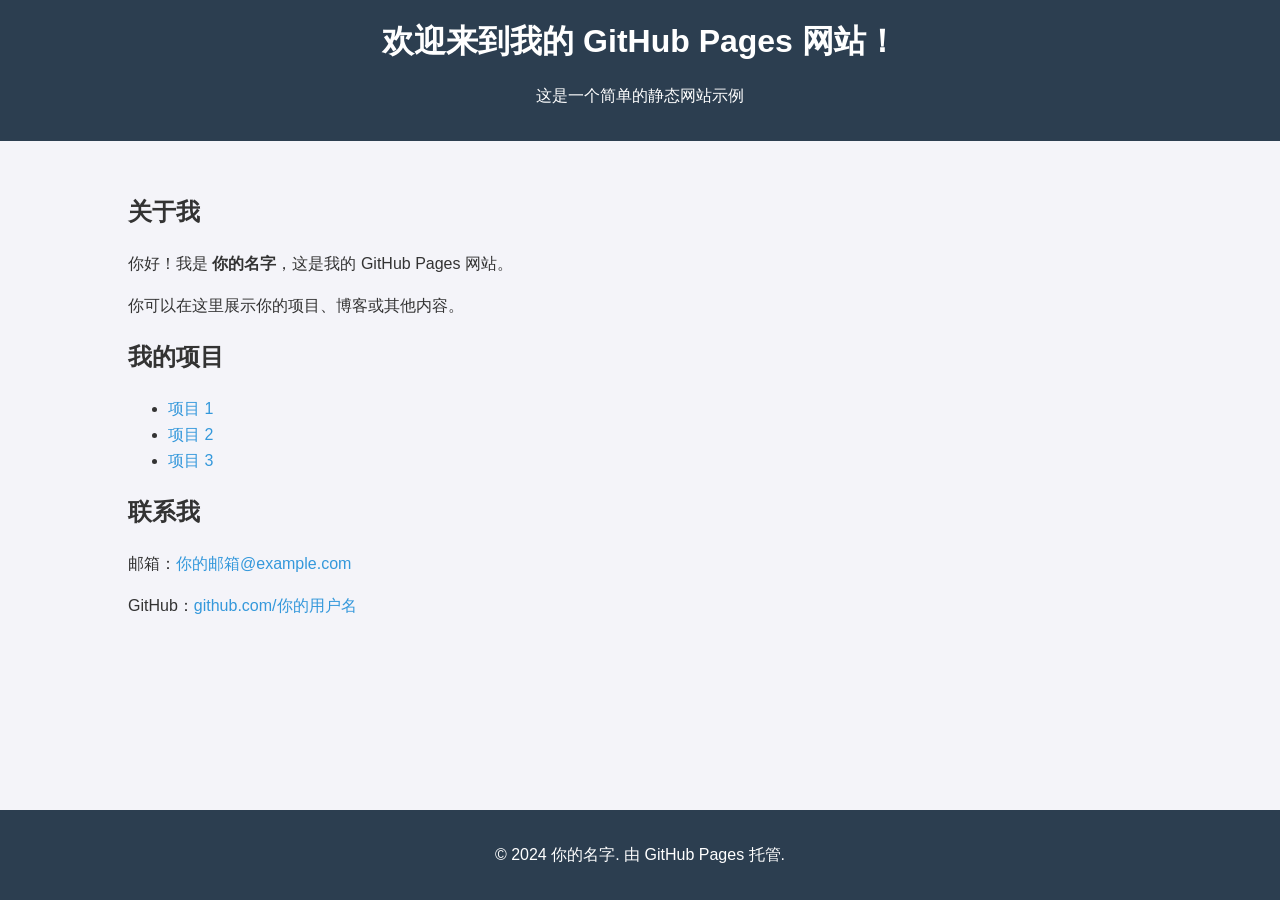
==== commit 46b88ed9: "Add files via upload" ====
--- a/index.html
+++ b/index.html
@@ -1,22 +1,78 @@
-<!DOCTYPE html><html><head><meta charset="utf-8"><meta name="renderer" content="webkit"><meta http-equiv="X-UA-Compatible" content="IE=edge"><link rel="dns-prefetch" href="https://wangpengcheng0616.github.io"><title>粟花落洛苡</title><meta name="viewport" content="width=device-width,initial-scale=1,maximum-scale=1"><meta property="og:type" content="website"><meta property="og:title" content="粟花落洛苡"><meta property="og:url" content="https://wangpengcheng0616.github.io/index.html"><meta property="og:site_name" content="粟花落洛苡"><meta property="og:locale" content="en_US"><meta property="article:author" content="PengCheng Wang"><meta name="twitter:card" content="summary"><link rel="alternative" href="/atom.xml" title="粟花落洛苡" type="application/atom+xml"><link rel="icon" href="/img/avatar.jpeg"><link rel="stylesheet" type="text/css" href="/./main.0cf68a.css"><style type="text/css">#container.show{background:linear-gradient(200deg,#a0cfe4,#e8c37e)}</style><meta name="generator" content="Hexo 5.4.2"></head><body><div id="container" q-class="show:isCtnShow"><canvas id="anm-canvas" class="anm-canvas"></canvas><div class="left-col" q-class="show:isShow"><div class="overlay"></div><div class="intrude-less"><header id="header" class="inner"> <a href="/" class="profilepic"><img src="/img/avatar.jpeg" class="js-avatar"></a><hgroup><h1 class="header-author"><a href="/"></a></h1></hgroup><nav class="header-menu"><ul><li><a href="/">主页</a></li><li><a href="/">扩展</a></li></ul></nav><nav class="header-smart-menu"> <a q-on="click: openSlider(e, 'innerArchive')" href="javascript:void(0)">文章</a> <a q-on="click: openSlider(e, 'friends')" href="javascript:void(0)">作品</a> <a q-on="click: openSlider(e, 'aboutme')" href="javascript:void(0)">其他</a></nav><nav class="header-nav"><div class="social"><a class="github" target="_blank" href="https://github.com/wangpengcheng0616" title="github"><i class="icon-github"></i></a><a class="bilibili" target="_blank" href="https://space.bilibili.com/1847727936" title="bilibili"><i class="icon-bilibili"></i></a></div></nav></header></div></div><div class="mid-col" q-class="show:isShow,hide:isShow|isFalse"><nav id="mobile-nav"><div class="overlay js-overlay" style="background:#4d4d4d"></div><div class="btnctn js-mobile-btnctn"><div class="slider-trigger list" q-on="click: openSlider(e)"><i class="icon icon-sort"></i></div></div><div class="intrude-less"><header id="header" class="inner"><div class="profilepic"> <img src="/img/avatar.jpeg" class="js-avatar"></div><hgroup><h1 class="header-author js-header-author"></h1></hgroup><nav class="header-nav"><div class="social"><a class="github" target="_blank" href="https://github.com/wangpengcheng0616" title="github"><i class="icon-github"></i></a><a class="bilibili" target="_blank" href="https://space.bilibili.com/1847727936" title="bilibili"><i class="icon-bilibili"></i></a></div></nav><nav class="header-menu js-header-menu"><ul style="width:50%"><li style="width:50%"><a href="/">主页</a></li><li style="width:50%"><a href="/">扩展</a></li></ul></nav></header></div><div class="mobile-mask" style="display:none" q-show="isShow"></div></nav><div id="wrapper" class="body-wrap"><div class="menu-l"><div class="canvas-wrap"><canvas data-colors="#eaeaea" data-sectionheight="100" data-contentid="js-content" id="myCanvas1" class="anm-canvas"></canvas></div><div id="js-content" class="content-ll"><article id="post-1" class="article article-type-post article-index" itemscope itemprop="blogPost"><div class="article-inner"><header class="article-header"><h1 itemprop="name"> <a class="article-title" href="/2022/03/30/1/">笔底烟花</a></h1><a href="/2022/03/30/1/" class="archive-article-date"><time datetime="2022-03-30T11:09:37.338Z" itemprop="datePublished"><i class="icon-calendar icon"></i> 2022-03-30</time></a></header><div class="article-entry" itemprop="articleBody"><p>大家好！</p><h2 id="初相识"><a href="#初相识" class="headerlink" title="初相识"></a>初相识</h2><p>今后将在这里更新了!<br><img src="/images/bg1.jpeg" width="50%" div align="center/"></p></div><div class="article-info article-info-index"><div class="article-tag tagcloud"><i class="icon-price-tags icon"></i><ul class="article-tag-list"><li class="article-tag-list-item"> <a href="javascript:void(0)" class="js-tag article-tag-list-link color1">Essay</a></li></ul></div><p class="article-more-link"> <a class="article-more-a" href="/2022/03/30/1/">展开全文 >></a></p><div class="clearfix"></div></div></div></article><aside class="wrap-side-operation"><div class="mod-side-operation"><div class="jump-container" id="js-jump-container" style="display:none"><a href="javascript:void(0)" class="mod-side-operation__jump-to-top"><i class="icon-font icon-back"></i></a><div id="js-jump-plan-container" class="jump-plan-container" style="top:-11px"><i class="icon-font icon-plane jump-plane"></i></div></div></div></aside></div></div></div><footer id="footer"><div class="outer"><div id="footer-info"><div class="footer-right"> &copy; 2022 PengCheng Wang</div></div></div> <span id="busuanzi_container_site_pv">本站总访问量<span id="busuanzi_value_site_pv"></span>次</span> <span class="post-meta-divider">|</span> <span id="busuanzi_container_site_uv" style="display:none">本站访客数<span id="busuanzi_value_site_uv"></span>人</span><script async src="//busuanzi.ibruce.info/busuanzi/2.3/busuanzi.pure.mini.js"></script> <span class="post-meta-divider">|</span> <span id="timeDate">载入天数...</span><span id="times">载入时分秒...</span><script>var now=new Date;function createtime(){var n=new Date("3/30/2022 22:22:22");now.setTime(now.getTime()+250),days=(now-n)/1e3/60/60/24,dnum=Math.floor(days),hours=(now-n)/1e3/60/60-24*dnum,hnum=Math.floor(hours),1==String(hnum).length&&(hnum="0"+hnum),minutes=(now-n)/1e3/60-1440*dnum-60*hnum,mnum=Math.floor(minutes),1==String(mnum).length&&(mnum="0"+mnum),seconds=(now-n)/1e3-86400*dnum-3600*hnum-60*mnum,snum=Math.round(seconds),1==String(snum).length&&(snum="0"+snum),document.getElementById("timeDate").innerHTML="本站已运行 "+dnum+" 天 ",document.getElementById("times").innerHTML=hnum+" 小时 "+mnum+" 分 "+snum+" 秒"}setInterval("createtime()",250)</script></footer></div><script>var yiliaConfig={mathjax:!1,isHome:!0,isPost:!1,isArchive:!1,isTag:!1,isCategory:!1,open_in_new:!1,toc_hide_index:!0,root:"/",innerArchive:!0,showTags:!1}</script><script>!function(r){function e(t){if(i[t])return i[t].exports;var n=i[t]={exports:{},id:t,loaded:!1};return r[t].call(n.exports,n,n.exports,e),n.loaded=!0,n.exports}var i={};e.m=r,e.c=i,e.p="./",e(0)}([function(t,n,r){r(195),t.exports=r(191)},function(t,n,r){var d=r(3),y=r(52),g=r(27),b=r(28),m=r(53),x="prototype",w=function(t,n,r){var e,i,o,u,c=t&w.F,f=t&w.G,a=t&w.S,s=t&w.P,l=t&w.B,h=f?d:a?d[n]||(d[n]={}):(d[n]||{})[x],p=f?y:y[n]||(y[n]={}),v=p[x]||(p[x]={});for(e in f&&(r=n),r)o=((i=!c&&h&&void 0!==h[e])?h:r)[e],u=l&&i?m(o,d):s&&"function"==typeof o?m(Function.call,o):o,h&&b(h,e,o,t&w.U),p[e]!=o&&g(p,e,u),s&&v[e]!=o&&(v[e]=o)};d.core=y,w.F=1,w.G=2,w.S=4,w.P=8,w.B=16,w.W=32,w.U=64,w.R=128,t.exports=w},function(t,n,r){var e=r(6);t.exports=function(t){if(!e(t))throw TypeError(t+" is not an object!");return t}},function(t,n){var r=t.exports="undefined"!=typeof window&&window.Math==Math?window:"undefined"!=typeof self&&self.Math==Math?self:Function("return this")();"number"==typeof __g&&(__g=r)},function(t,n){t.exports=function(t){try{return!!t()}catch(t){return!0}}},function(t,n){var r=t.exports="undefined"!=typeof window&&window.Math==Math?window:"undefined"!=typeof self&&self.Math==Math?self:Function("return this")();"number"==typeof __g&&(__g=r)},function(t,n){t.exports=function(t){return"object"==typeof t?null!==t:"function"==typeof t}},function(t,n,r){var e=r(126)("wks"),i=r(76),o=r(3).Symbol,u="function"==typeof o;(t.exports=function(t){return e[t]||(e[t]=u&&o[t]||(u?o:i)("Symbol."+t))}).store=e},function(t,n){var r={}.hasOwnProperty;t.exports=function(t,n){return r.call(t,n)}},function(t,n,r){var e=r(94),i=r(33);t.exports=function(t){return e(i(t))}},function(t,n,r){t.exports=!r(4)(function(){return 7!=Object.defineProperty({},"a",{get:function(){return 7}}).a})},function(t,n,r){var e=r(2),i=r(167),o=r(50),u=Object.defineProperty;n.f=r(10)?Object.defineProperty:function(t,n,r){if(e(t),n=o(n,!0),e(r),i)try{return u(t,n,r)}catch(t){}if("get"in r||"set"in r)throw TypeError("Accessors not supported!");return"value"in r&&(t[n]=r.value),t}},function(t,n,r){t.exports=!r(18)(function(){return 7!=Object.defineProperty({},"a",{get:function(){return 7}}).a})},function(t,n,r){var e=r(14),i=r(22);t.exports=r(12)?function(t,n,r){return e.f(t,n,i(1,r))}:function(t,n,r){return t[n]=r,t}},function(t,n,r){var e=r(20),i=r(58),o=r(42),u=Object.defineProperty;n.f=r(12)?Object.defineProperty:function(t,n,r){if(e(t),n=o(n,!0),e(r),i)try{return u(t,n,r)}catch(t){}if("get"in r||"set"in r)throw TypeError("Accessors not supported!");return"value"in r&&(t[n]=r.value),t}},function(t,n,r){var e=r(40)("wks"),i=r(23),o=r(5).Symbol,u="function"==typeof o;(t.exports=function(t){return e[t]||(e[t]=u&&o[t]||(u?o:i)("Symbol."+t))}).store=e},function(t,n,r){var e=r(67),i=Math.min;t.exports=function(t){return 0<t?i(e(t),9007199254740991):0}},function(t,n,r){var e=r(46);t.exports=function(t){return Object(e(t))}},function(t,n){t.exports=function(t){try{return!!t()}catch(t){return!0}}},function(t,n,r){var e=r(63),i=r(34);t.exports=Object.keys||function(t){return e(t,i)}},function(t,n,r){var e=r(21);t.exports=function(t){if(!e(t))throw TypeError(t+" is not an object!");return t}},function(t,n){t.exports=function(t){return"object"==typeof t?null!==t:"function"==typeof t}},function(t,n){t.exports=function(t,n){return{enumerable:!(1&t),configurable:!(2&t),writable:!(4&t),value:n}}},function(t,n){var r=0,e=Math.random();t.exports=function(t){return"Symbol(".concat(void 0===t?"":t,")_",(++r+e).toString(36))}},function(t,n){var r={}.hasOwnProperty;t.exports=function(t,n){return r.call(t,n)}},function(t,n){var r=t.exports={version:"2.4.0"};"number"==typeof __e&&(__e=r)},function(t,n){t.exports=function(t){if("function"!=typeof t)throw TypeError(t+" is not a function!");return t}},function(t,n,r){var e=r(11),i=r(66);t.exports=r(10)?function(t,n,r){return e.f(t,n,i(1,r))}:function(t,n,r){return t[n]=r,t}},function(t,n,r){var o=r(3),u=r(27),c=r(24),f=r(76)("src"),e="toString",i=Function[e],a=(""+i).split(e);r(52).inspectSource=function(t){return i.call(t)},(t.exports=function(t,n,r,e){var i="function"==typeof r;i&&(c(r,"name")||u(r,"name",n)),t[n]!==r&&(i&&(c(r,f)||u(r,f,t[n]?""+t[n]:a.join(String(n)))),t===o?t[n]=r:e?t[n]?t[n]=r:u(t,n,r):(delete t[n],u(t,n,r)))})(Function.prototype,e,function(){return"function"==typeof this&&this[f]||i.call(this)})},function(t,n,r){var e=r(1),i=r(4),u=r(46),o=function(t,n,r,e){var i=String(u(t)),o="<"+n;return""!==r&&(o+=" "+r+'="'+String(e).replace(/"/g,"&quot;")+'"'),o+">"+i+"</"+n+">"};t.exports=function(n,t){var r={};r[n]=t(o),e(e.P+e.F*i(function(){var t=""[n]('"');return t!==t.toLowerCase()||3<t.split('"').length}),"String",r)}},function(t,n,r){var e=r(115),i=r(46);t.exports=function(t){return e(i(t))}},function(t,n,r){var e=r(116),i=r(66),o=r(30),u=r(50),c=r(24),f=r(167),a=Object.getOwnPropertyDescriptor;n.f=r(10)?a:function(t,n){if(t=o(t),n=u(n,!0),f)try{return a(t,n)}catch(t){}if(c(t,n))return i(!e.f.call(t,n),t[n])}},function(t,n,r){var e=r(24),i=r(17),o=r(145)("IE_PROTO"),u=Object.prototype;t.exports=Object.getPrototypeOf||function(t){return t=i(t),e(t,o)?t[o]:"function"==typeof t.constructor&&t instanceof t.constructor?t.constructor.prototype:t instanceof Object?u:null}},function(t,n){t.exports=function(t){if(null==t)throw TypeError("Can't call method on  "+t);return t}},function(t,n){t.exports="constructor,hasOwnProperty,isPrototypeOf,propertyIsEnumerable,toLocaleString,toString,valueOf".split(",")},function(t,n){t.exports={}},function(t,n){t.exports=!0},function(t,n){n.f={}.propertyIsEnumerable},function(t,n,r){var e=r(14).f,i=r(8),o=r(15)("toStringTag");t.exports=function(t,n,r){t&&!i(t=r?t:t.prototype,o)&&e(t,o,{configurable:!0,value:n})}},function(t,n,r){var e=r(40)("keys"),i=r(23);t.exports=function(t){return e[t]||(e[t]=i(t))}},function(t,n,r){var e=r(5),i="__core-js_shared__",o=e[i]||(e[i]={});t.exports=function(t){return o[t]||(o[t]={})}},function(t,n){var r=Math.ceil,e=Math.floor;t.exports=function(t){return isNaN(t=+t)?0:(0<t?e:r)(t)}},function(t,n,r){var i=r(21);t.exports=function(t,n){if(!i(t))return t;var r,e;if(n&&"function"==typeof(r=t.toString)&&!i(e=r.call(t)))return e;if("function"==typeof(r=t.valueOf)&&!i(e=r.call(t)))return e;if(!n&&"function"==typeof(r=t.toString)&&!i(e=r.call(t)))return e;throw TypeError("Can't convert object to primitive value")}},function(t,n,r){var e=r(5),i=r(25),o=r(36),u=r(44),c=r(14).f;t.exports=function(t){var n=i.Symbol||(i.Symbol=o?{}:e.Symbol||{});"_"==t.charAt(0)||t in n||c(n,t,{value:u.f(t)})}},function(t,n,r){n.f=r(15)},function(t,n){var r={}.toString;t.exports=function(t){return r.call(t).slice(8,-1)}},function(t,n){t.exports=function(t){if(null==t)throw TypeError("Can't call method on  "+t);return t}},function(t,n,r){var e=r(4);t.exports=function(t,n){return!!t&&e(function(){n?t.call(null,function(){},1):t.call(null)})}},function(t,n,r){var m=r(53),x=r(115),w=r(17),S=r(16),e=r(203);t.exports=function(l,t){var h=1==l,p=2==l,v=3==l,d=4==l,y=6==l,g=5==l||y,b=t||e;return function(t,n,r){for(var e,i,o=w(t),u=x(o),c=m(n,r,3),f=S(u.length),a=0,s=h?b(t,f):p?b(t,0):void 0;a<f;a++)if((g||a in u)&&(i=c(e=u[a],a,o),l))if(h)s[a]=i;else if(i)switch(l){case 3:return!0;case 5:return e;case 6:return a;case 2:s.push(e)}else if(d)return!1;return y?-1:v||d?d:s}}},function(t,n,r){var i=r(1),o=r(52),u=r(4);t.exports=function(t,n){var r=(o.Object||{})[t]||Object[t],e={};e[t]=n(r),i(i.S+i.F*u(function(){r(1)}),"Object",e)}},function(t,n,r){var i=r(6);t.exports=function(t,n){if(!i(t))return t;var r,e;if(n&&"function"==typeof(r=t.toString)&&!i(e=r.call(t)))return e;if("function"==typeof(r=t.valueOf)&&!i(e=r.call(t)))return e;if(!n&&"function"==typeof(r=t.toString)&&!i(e=r.call(t)))return e;throw TypeError("Can't convert object to primitive value")}},function(t,n,r){var d=r(5),y=r(25),g=r(91),b=r(13),m="prototype",x=function(t,n,r){var e,i,o,u=t&x.F,c=t&x.G,f=t&x.S,a=t&x.P,s=t&x.B,l=t&x.W,h=c?y:y[n]||(y[n]={}),p=h[m],v=c?d:f?d[n]:(d[n]||{})[m];for(e in c&&(r=n),r)(i=!u&&v&&void 0!==v[e])&&e in h||(o=i?v[e]:r[e],h[e]=c&&"function"!=typeof v[e]?r[e]:s&&i?g(o,d):l&&v[e]==o?function(e){var t=function(t,n,r){if(this instanceof e){switch(arguments.length){case 0:return new e;case 1:return new e(t);case 2:return new e(t,n)}return new e(t,n,r)}return e.apply(this,arguments)};return t[m]=e[m],t}(o):a&&"function"==typeof o?g(Function.call,o):o,a&&((h.virtual||(h.virtual={}))[e]=o,t&x.R&&p&&!p[e]&&b(p,e,o)))};x.F=1,x.G=2,x.S=4,x.P=8,x.B=16,x.W=32,x.U=64,x.R=128,t.exports=x},function(t,n){var r=t.exports={version:"2.4.0"};"number"==typeof __e&&(__e=r)},function(t,n,r){var o=r(26);t.exports=function(e,i,t){if(o(e),void 0===i)return e;switch(t){case 1:return function(t){return e.call(i,t)};case 2:return function(t,n){return e.call(i,t,n)};case 3:return function(t,n,r){return e.call(i,t,n,r)}}return function(){return e.apply(i,arguments)}}},function(t,n,r){var o=r(183),e=r(1),i=r(126)("metadata"),u=i.store||(i.store=new(r(186))),c=function(t,n,r){var e=u.get(t);if(!e){if(!r)return;u.set(t,e=new o)}var i=e.get(n);if(!i){if(!r)return;e.set(n,i=new o)}return i};t.exports={store:u,map:c,has:function(t,n,r){var e=c(n,r,!1);return void 0!==e&&e.has(t)},get:function(t,n,r){var e=c(n,r,!1);return void 0===e?void 0:e.get(t)},set:function(t,n,r,e){c(r,e,!0).set(t,n)},keys:function(t,n){var r=c(t,n,!1),e=[];return r&&r.forEach(function(t,n){e.push(n)}),e},key:function(t){return void 0===t||"symbol"==typeof t?t:String(t)},exp:function(t){e(e.S,"Reflect",t)}}},function(t,n,r){"use strict";if(r(10)){var b=r(69),m=r(3),x=r(4),w=r(1),S=r(127),e=r(152),h=r(53),_=r(68),i=r(66),O=r(27),o=r(73),u=r(67),E=r(16),c=r(75),f=r(50),a=r(24),s=r(180),P=r(114),j=r(6),p=r(17),v=r(137),F=r(70),M=r(32),A=r(71).f,d=r(154),l=r(76),y=r(7),g=r(48),N=r(117),T=r(146),I=r(155),k=r(80),L=r(123),R=r(74),C=r(130),D=r(160),U=r(11),W=r(31),G=U.f,B=W.f,V=m.RangeError,z=m.TypeError,q=m.Uint8Array,K="ArrayBuffer",J="Shared"+K,Y="BYTES_PER_ELEMENT",H="prototype",$=Array[H],X=e.ArrayBuffer,Q=e.DataView,Z=g(0),tt=g(2),nt=g(3),rt=g(4),et=g(5),it=g(6),ot=N(!0),ut=N(!1),ct=I.values,ft=I.keys,at=I.entries,st=$.lastIndexOf,lt=$.reduce,ht=$.reduceRight,pt=$.join,vt=$.sort,dt=$.slice,yt=$.toString,gt=$.toLocaleString,bt=y("iterator"),mt=y("toStringTag"),xt=l("typed_constructor"),wt=l("def_constructor"),St=S.CONSTR,_t=S.TYPED,Ot=S.VIEW,Et="Wrong length!",Pt=g(1,function(t,n){return Tt(T(t,t[wt]),n)}),jt=x(function(){return 1===new q(new Uint16Array([1]).buffer)[0]}),Ft=!!q&&!!q[H].set&&x(function(){new q(1).set({})}),Mt=function(t,n){if(void 0===t)throw z(Et);var r=+t,e=E(t);if(n&&!s(r,e))throw V(Et);return e},At=function(t,n){var r=u(t);if(r<0||r%n)throw V("Wrong offset!");return r},Nt=function(t){if(j(t)&&_t in t)return t;throw z(t+" is not a typed array!")},Tt=function(t,n){if(!(j(t)&&xt in t))throw z("It is not a typed array constructor!");return new t(n)},It=function(t,n){return kt(T(t,t[wt]),n)},kt=function(t,n){for(var r=0,e=n.length,i=Tt(t,e);r<e;)i[r]=n[r++];return i},Lt=function(t,n,r){G(t,n,{get:function(){return this._d[r]}})},Rt=function(t){var n,r,e,i,o,u,c=p(t),f=arguments.length,a=1<f?arguments[1]:void 0,s=void 0!==a,l=d(c);if(null!=l&&!v(l)){for(u=l.call(c),e=[],n=0;!(o=u.next()).done;n++)e.push(o.value);c=e}for(s&&2<f&&(a=h(a,arguments[2],2)),n=0,r=E(c.length),i=Tt(this,r);n<r;n++)i[n]=s?a(c[n],n):c[n];return i},Ct=function(){for(var t=0,n=arguments.length,r=Tt(this,n);t<n;)r[t]=arguments[t++];return r},Dt=!!q&&x(function(){gt.call(new q(1))}),Ut=function(){return gt.apply(Dt?dt.call(Nt(this)):Nt(this),arguments)},Wt={copyWithin:function(t,n){return D.call(Nt(this),t,n,2<arguments.length?arguments[2]:void 0)},every:function(t){return rt(Nt(this),t,1<arguments.length?arguments[1]:void 0)},fill:function(t){return C.apply(Nt(this),arguments)},filter:function(t){return It(this,tt(Nt(this),t,1<arguments.length?arguments[1]:void 0))},find:function(t){return et(Nt(this),t,1<arguments.length?arguments[1]:void 0)},findIndex:function(t){return it(Nt(this),t,1<arguments.length?arguments[1]:void 0)},forEach:function(t){Z(Nt(this),t,1<arguments.length?arguments[1]:void 0)},indexOf:function(t){return ut(Nt(this),t,1<arguments.length?arguments[1]:void 0)},includes:function(t){return ot(Nt(this),t,1<arguments.length?arguments[1]:void 0)},join:function(t){return pt.apply(Nt(this),arguments)},lastIndexOf:function(t){return st.apply(Nt(this),arguments)},map:function(t){return Pt(Nt(this),t,1<arguments.length?arguments[1]:void 0)},reduce:function(t){return lt.apply(Nt(this),arguments)},reduceRight:function(t){return ht.apply(Nt(this),arguments)},reverse:function(){for(var t,n=this,r=Nt(n).length,e=Math.floor(r/2),i=0;i<e;)t=n[i],n[i++]=n[--r],n[r]=t;return n},some:function(t){return nt(Nt(this),t,1<arguments.length?arguments[1]:void 0)},sort:function(t){return vt.call(Nt(this),t)},subarray:function(t,n){var r=Nt(this),e=r.length,i=c(t,e);return new(T(r,r[wt]))(r.buffer,r.byteOffset+i*r.BYTES_PER_ELEMENT,E((void 0===n?e:c(n,e))-i))}},Gt=function(t,n){return It(this,dt.call(Nt(this),t,n))},Bt=function(t){Nt(this);var n=At(arguments[1],1),r=this.length,e=p(t),i=E(e.length),o=0;if(r<i+n)throw V(Et);for(;o<i;)this[n+o]=e[o++]},Vt={entries:function(){return at.call(Nt(this))},keys:function(){return ft.call(Nt(this))},values:function(){return ct.call(Nt(this))}},zt=function(t,n){return j(t)&&t[_t]&&"symbol"!=typeof n&&n in t&&String(+n)==String(n)},qt=function(t,n){return zt(t,n=f(n,!0))?i(2,t[n]):B(t,n)},Kt=function(t,n,r){return!(zt(t,n=f(n,!0))&&j(r)&&a(r,"value"))||a(r,"get")||a(r,"set")||r.configurable||a(r,"writable")&&!r.writable||a(r,"enumerable")&&!r.enumerable?G(t,n,r):(t[n]=r.value,t)};St||(W.f=qt,U.f=Kt),w(w.S+w.F*!St,"Object",{getOwnPropertyDescriptor:qt,defineProperty:Kt}),x(function(){yt.call({})})&&(yt=gt=function(){return pt.call(this)});var Jt=o({},Wt);o(Jt,Vt),O(Jt,bt,Vt.values),o(Jt,{slice:Gt,set:Bt,constructor:function(){},toString:yt,toLocaleString:Ut}),Lt(Jt,"buffer","b"),Lt(Jt,"byteOffset","o"),Lt(Jt,"byteLength","l"),Lt(Jt,"length","e"),G(Jt,mt,{get:function(){return this[_t]}}),t.exports=function(t,l,n,o){var h=t+((o=!!o)?"Clamped":"")+"Array",u="Uint8Array"!=h,r="get"+t,c="set"+t,p=m[h],f=p||{},e=p&&M(p),i=!p||!S.ABV,a={},s=p&&p[H],v=function(t,i){G(t,i,{get:function(){return t=i,(n=this._d).v[r](t*l+n.o,jt);var t,n},set:function(t){return n=i,r=t,e=this._d,o&&(r=(r=Math.round(r))<0?0:255<r?255:255&r),void e.v[c](n*l+e.o,r,jt);var n,r,e},enumerable:!0})};i?(p=n(function(t,n,r,e){_(t,p,h,"_d");var i,o,u,c,f=0,a=0;if(j(n)){if(!(n instanceof X||(c=P(n))==K||c==J))return _t in n?kt(p,n):Rt.call(p,n);i=n,a=At(r,l);var s=n.byteLength;if(void 0===e){if(s%l)throw V(Et);if((o=s-a)<0)throw V(Et)}else if((o=E(e)*l)+a>s)throw V(Et);u=o/l}else u=Mt(n,!0),i=new X(o=u*l);for(O(t,"_d",{b:i,o:a,l:o,e:u,v:new Q(i)});f<u;)v(t,f++)}),s=p[H]=F(Jt),O(s,"constructor",p)):L(function(t){new p(null),new p(t)},!0)||(p=n(function(t,n,r,e){var i;return _(t,p,h),j(n)?n instanceof X||(i=P(n))==K||i==J?void 0!==e?new f(n,At(r,l),e):void 0!==r?new f(n,At(r,l)):new f(n):_t in n?kt(p,n):Rt.call(p,n):new f(Mt(n,u))}),Z(e!==Function.prototype?A(f).concat(A(e)):A(f),function(t){t in p||O(p,t,f[t])}),p[H]=s,b||(s.constructor=p));var d=s[bt],y=!!d&&("values"==d.name||null==d.name),g=Vt.values;O(p,xt,!0),O(s,_t,h),O(s,Ot,!0),O(s,wt,p),(o?new p(1)[mt]==h:mt in s)||G(s,mt,{get:function(){return h}}),a[h]=p,w(w.G+w.W+w.F*(p!=f),a),w(w.S,h,{BYTES_PER_ELEMENT:l,from:Rt,of:Ct}),Y in s||O(s,Y,l),w(w.P,h,Wt),R(h),w(w.P+w.F*Ft,h,{set:Bt}),w(w.P+w.F*!y,h,Vt),w(w.P+w.F*(s.toString!=yt),h,{toString:yt}),w(w.P+w.F*x(function(){new p(1).slice()}),h,{slice:Gt}),w(w.P+w.F*(x(function(){return[1,2].toLocaleString()!=new p([1,2]).toLocaleString()})||!x(function(){s.toLocaleString.call([1,2])})),h,{toLocaleString:Ut}),k[h]=y?d:g,b||y||O(s,bt,g)}}else t.exports=function(){}},function(t,n){var r={}.toString;t.exports=function(t){return r.call(t).slice(8,-1)}},function(t,n,r){var e=r(21),i=r(5).document,o=e(i)&&e(i.createElement);t.exports=function(t){return o?i.createElement(t):{}}},function(t,n,r){t.exports=!r(12)&&!r(18)(function(){return 7!=Object.defineProperty(r(57)("div"),"a",{get:function(){return 7}}).a})},function(t,n,r){"use strict";var m=r(36),x=r(51),w=r(64),S=r(13),_=r(8),O=r(35),E=r(96),P=r(38),j=r(103),F=r(15)("iterator"),M=!([].keys&&"next"in[].keys()),A="values",N=function(){return this};t.exports=function(t,n,r,e,i,o,u){E(r,n,e);var c,f,a,s=function(t){if(!M&&t in v)return v[t];switch(t){case"keys":case A:return function(){return new r(this,t)}}return function(){return new r(this,t)}},l=n+" Iterator",h=i==A,p=!1,v=t.prototype,d=v[F]||v["@@iterator"]||i&&v[i],y=d||s(i),g=i?h?s("entries"):y:void 0,b="Array"==n&&v.entries||d;if(b&&(a=j(b.call(new t)))!==Object.prototype&&(P(a,l,!0),m||_(a,F)||S(a,F,N)),h&&d&&d.name!==A&&(p=!0,y=function(){return d.call(this)}),m&&!u||!M&&!p&&v[F]||S(v,F,y),O[n]=y,O[l]=N,i)if(c={values:h?y:s(A),keys:o?y:s("keys"),entries:g},u)for(f in c)f in v||w(v,f,c[f]);else x(x.P+x.F*(M||p),n,c);return c}},function(t,n,e){var i=e(20),o=e(100),u=e(34),c=e(39)("IE_PROTO"),f=function(){},a="prototype",s=function(){var t,n=e(57)("iframe"),r=u.length;for(n.style.display="none",e(93).appendChild(n),n.src="javascript:",(t=n.contentWindow.document).open(),t.write("<script>document.F=Object<\/script>"),t.close(),s=t.F;r--;)delete s[a][u[r]];return s()};t.exports=Object.create||function(t,n){var r;return null!==t?(f[a]=i(t),r=new f,f[a]=null,r[c]=t):r=s(),void 0===n?r:o(r,n)}},function(t,n,r){var e=r(63),i=r(34).concat("length","prototype");n.f=Object.getOwnPropertyNames||function(t){return e(t,i)}},function(t,n){n.f=Object.getOwnPropertySymbols},function(t,n,r){var u=r(8),c=r(9),f=r(90)(!1),a=r(39)("IE_PROTO");t.exports=function(t,n){var r,e=c(t),i=0,o=[];for(r in e)r!=a&&u(e,r)&&o.push(r);for(;n.length>i;)u(e,r=n[i++])&&(~f(o,r)||o.push(r));return o}},function(t,n,r){t.exports=r(13)},function(t,n,r){var e=r(76)("meta"),i=r(6),o=r(24),u=r(11).f,c=0,f=Object.isExtensible||function(){return!0},a=!r(4)(function(){return f(Object.preventExtensions({}))}),s=function(t){u(t,e,{value:{i:"O"+ ++c,w:{}}})},l=t.exports={KEY:e,NEED:!1,fastKey:function(t,n){if(!i(t))return"symbol"==typeof t?t:("string"==typeof t?"S":"P")+t;if(!o(t,e)){if(!f(t))return"F";if(!n)return"E";s(t)}return t[e].i},getWeak:function(t,n){if(!o(t,e)){if(!f(t))return!0;if(!n)return!1;s(t)}return t[e].w},onFreeze:function(t){return a&&l.NEED&&f(t)&&!o(t,e)&&s(t),t}}},function(t,n){t.exports=function(t,n){return{enumerable:!(1&t),configurable:!(2&t),writable:!(4&t),value:n}}},function(t,n){var r=Math.ceil,e=Math.floor;t.exports=function(t){return isNaN(t=+t)?0:(0<t?e:r)(t)}},function(t,n){t.exports=function(t,n,r,e){if(!(t instanceof n)||void 0!==e&&e in t)throw TypeError(r+": incorrect invocation!");return t}},function(t,n){t.exports=!1},function(t,n,e){var i=e(2),o=e(173),u=e(133),c=e(145)("IE_PROTO"),f=function(){},a="prototype",s=function(){var t,n=e(132)("iframe"),r=u.length;for(n.style.display="none",e(135).appendChild(n),n.src="javascript:",(t=n.contentWindow.document).open(),t.write("<script>document.F=Object<\/script>"),t.close(),s=t.F;r--;)delete s[a][u[r]];return s()};t.exports=Object.create||function(t,n){var r;return null!==t?(f[a]=i(t),r=new f,f[a]=null,r[c]=t):r=s(),void 0===n?r:o(r,n)}},function(t,n,r){var e=r(175),i=r(133).concat("length","prototype");n.f=Object.getOwnPropertyNames||function(t){return e(t,i)}},function(t,n,r){var e=r(175),i=r(133);t.exports=Object.keys||function(t){return e(t,i)}},function(t,n,r){var i=r(28);t.exports=function(t,n,r){for(var e in n)i(t,e,n[e],r);return t}},function(t,n,r){"use strict";var e=r(3),i=r(11),o=r(10),u=r(7)("species");t.exports=function(t){var n=e[t];o&&n&&!n[u]&&i.f(n,u,{configurable:!0,get:function(){return this}})}},function(t,n,r){var e=r(67),i=Math.max,o=Math.min;t.exports=function(t,n){return(t=e(t))<0?i(t+n,0):o(t,n)}},function(t,n){var r=0,e=Math.random();t.exports=function(t){return"Symbol(".concat(void 0===t?"":t,")_",(++r+e).toString(36))}},function(t,n,r){var e=r(33);t.exports=function(t){return Object(e(t))}},function(t,n,r){var e=r(7)("unscopables"),i=Array.prototype;null==i[e]&&r(27)(i,e,{}),t.exports=function(t){i[e][t]=!0}},function(t,n,r){var h=r(53),p=r(169),v=r(137),d=r(2),y=r(16),g=r(154),b={},m={};(n=t.exports=function(t,n,r,e,i){var o,u,c,f,a=i?function(){return t}:g(t),s=h(r,e,n?2:1),l=0;if("function"!=typeof a)throw TypeError(t+" is not iterable!");if(v(a)){for(o=y(t.length);l<o;l++)if((f=n?s(d(u=t[l])[0],u[1]):s(t[l]))===b||f===m)return f}else for(c=a.call(t);!(u=c.next()).done;)if((f=p(c,s,u.value,n))===b||f===m)return f}).BREAK=b,n.RETURN=m},function(t,n){t.exports={}},function(t,n,r){var e=r(11).f,i=r(24),o=r(7)("toStringTag");t.exports=function(t,n,r){t&&!i(t=r?t:t.prototype,o)&&e(t,o,{configurable:!0,value:n})}},function(t,n,r){var u=r(1),e=r(46),c=r(4),f=r(150),i="["+f+"]",o=RegExp("^"+i+i+"*"),a=RegExp(i+i+"*$"),s=function(t,n,r){var e={},i=c(function(){return!!f[t]()||"​-"!="​-"[t]()}),o=e[t]=i?n(l):f[t];r&&(e[r]=o),u(u.P+u.F*i,"String",e)},l=s.trim=function(t,n){return t=String(e(t)),1&n&&(t=t.replace(o,"")),2&n&&(t=t.replace(a,"")),t};t.exports=s},function(t,n,r){t.exports={default:r(86),__esModule:!0}},function(t,n,r){t.exports={default:r(87),__esModule:!0}},function(t,n,r){"use strict";function e(t){return t&&t.__esModule?t:{default:t}}n.__esModule=!0;var i=e(r(84)),o=e(r(83)),u="function"==typeof o.default&&"symbol"==typeof i.default?function(t){return typeof t}:function(t){return t&&"function"==typeof o.default&&t.constructor===o.default&&t!==o.default.prototype?"symbol":typeof t};n.default="function"==typeof o.default&&"symbol"===u(i.default)?function(t){return void 0===t?"undefined":u(t)}:function(t){return t&&"function"==typeof o.default&&t.constructor===o.default&&t!==o.default.prototype?"symbol":void 0===t?"undefined":u(t)}},function(t,n,r){r(110),r(108),r(111),r(112),t.exports=r(25).Symbol},function(t,n,r){r(109),r(113),t.exports=r(44).f("iterator")},function(t,n){t.exports=function(t){if("function"!=typeof t)throw TypeError(t+" is not a function!");return t}},function(t,n){t.exports=function(){}},function(t,n,r){var f=r(9),a=r(106),s=r(105);t.exports=function(c){return function(t,n,r){var e,i=f(t),o=a(i.length),u=s(r,o);if(c&&n!=n){for(;u<o;)if((e=i[u++])!=e)return!0}else for(;u<o;u++)if((c||u in i)&&i[u]===n)return c||u||0;return!c&&-1}}},function(t,n,r){var o=r(88);t.exports=function(e,i,t){if(o(e),void 0===i)return e;switch(t){case 1:return function(t){return e.call(i,t)};case 2:return function(t,n){return e.call(i,t,n)};case 3:return function(t,n,r){return e.call(i,t,n,r)}}return function(){return e.apply(i,arguments)}}},function(t,n,r){var c=r(19),f=r(62),a=r(37);t.exports=function(t){var n=c(t),r=f.f;if(r)for(var e,i=r(t),o=a.f,u=0;i.length>u;)o.call(t,e=i[u++])&&n.push(e);return n}},function(t,n,r){t.exports=r(5).document&&document.documentElement},function(t,n,r){var e=r(56);t.exports=Object("z").propertyIsEnumerable(0)?Object:function(t){return"String"==e(t)?t.split(""):Object(t)}},function(t,n,r){var e=r(56);t.exports=Array.isArray||function(t){return"Array"==e(t)}},function(t,n,r){"use strict";var e=r(60),i=r(22),o=r(38),u={};r(13)(u,r(15)("iterator"),function(){return this}),t.exports=function(t,n,r){t.prototype=e(u,{next:i(1,r)}),o(t,n+" Iterator")}},function(t,n){t.exports=function(t,n){return{value:n,done:!!t}}},function(t,n,r){var c=r(19),f=r(9);t.exports=function(t,n){for(var r,e=f(t),i=c(e),o=i.length,u=0;u<o;)if(e[r=i[u++]]===n)return r}},function(t,n,r){var e=r(23)("meta"),i=r(21),o=r(8),u=r(14).f,c=0,f=Object.isExtensible||function(){return!0},a=!r(18)(function(){return f(Object.preventExtensions({}))}),s=function(t){u(t,e,{value:{i:"O"+ ++c,w:{}}})},l=t.exports={KEY:e,NEED:!1,fastKey:function(t,n){if(!i(t))return"symbol"==typeof t?t:("string"==typeof t?"S":"P")+t;if(!o(t,e)){if(!f(t))return"F";if(!n)return"E";s(t)}return t[e].i},getWeak:function(t,n){if(!o(t,e)){if(!f(t))return!0;if(!n)return!1;s(t)}return t[e].w},onFreeze:function(t){return a&&l.NEED&&f(t)&&!o(t,e)&&s(t),t}}},function(t,n,r){var u=r(14),c=r(20),f=r(19);t.exports=r(12)?Object.defineProperties:function(t,n){c(t);for(var r,e=f(n),i=e.length,o=0;o<i;)u.f(t,r=e[o++],n[r]);return t}},function(t,n,r){var e=r(37),i=r(22),o=r(9),u=r(42),c=r(8),f=r(58),a=Object.getOwnPropertyDescriptor;n.f=r(12)?a:function(t,n){if(t=o(t),n=u(n,!0),f)try{return a(t,n)}catch(t){}if(c(t,n))return i(!e.f.call(t,n),t[n])}},function(t,n,r){var e=r(9),i=r(61).f,o={}.toString,u="object"==typeof window&&window&&Object.getOwnPropertyNames?Object.getOwnPropertyNames(window):[];t.exports.f=function(t){return u&&"[object Window]"==o.call(t)?function(t){try{return i(t)}catch(t){return u.slice()}}(t):i(e(t))}},function(t,n,r){var e=r(8),i=r(77),o=r(39)("IE_PROTO"),u=Object.prototype;t.exports=Object.getPrototypeOf||function(t){return t=i(t),e(t,o)?t[o]:"function"==typeof t.constructor&&t instanceof t.constructor?t.constructor.prototype:t instanceof Object?u:null}},function(t,n,r){var f=r(41),a=r(33);t.exports=function(c){return function(t,n){var r,e,i=String(a(t)),o=f(n),u=i.length;return o<0||u<=o?c?"":void 0:(r=i.charCodeAt(o))<55296||56319<r||o+1===u||(e=i.charCodeAt(o+1))<56320||57343<e?c?i.charAt(o):r:c?i.slice(o,o+2):e-56320+(r-55296<<10)+65536}}},function(t,n,r){var e=r(41),i=Math.max,o=Math.min;t.exports=function(t,n){return(t=e(t))<0?i(t+n,0):o(t,n)}},function(t,n,r){var e=r(41),i=Math.min;t.exports=function(t){return 0<t?i(e(t),9007199254740991):0}},function(t,n,r){"use strict";var e=r(89),i=r(97),o=r(35),u=r(9);t.exports=r(59)(Array,"Array",function(t,n){this._t=u(t),this._i=0,this._k=n},function(){var t=this._t,n=this._k,r=this._i++;return!t||r>=t.length?(this._t=void 0,i(1)):i(0,"keys"==n?r:"values"==n?t[r]:[r,t[r]])},"values"),o.Arguments=o.Array,e("keys"),e("values"),e("entries")},function(t,n){},function(t,n,r){"use strict";var e=r(104)(!0);r(59)(String,"String",function(t){this._t=String(t),this._i=0},function(){var t,n=this._t,r=this._i;return r>=n.length?{value:void 0,done:!0}:(t=e(n,r),this._i+=t.length,{value:t,done:!1})})},function(t,n,r){"use strict";var e=r(5),u=r(8),i=r(12),o=r(51),c=r(64),f=r(99).KEY,a=r(18),s=r(40),l=r(38),h=r(23),p=r(15),v=r(44),d=r(43),y=r(98),g=r(92),b=r(95),m=r(20),x=r(9),w=r(42),S=r(22),_=r(60),O=r(102),E=r(101),P=r(14),j=r(19),F=E.f,M=P.f,A=O.f,N=e.Symbol,T=e.JSON,I=T&&T.stringify,k="prototype",L=p("_hidden"),R=p("toPrimitive"),C={}.propertyIsEnumerable,D=s("symbol-registry"),U=s("symbols"),W=s("op-symbols"),G=Object[k],B="function"==typeof N,V=e.QObject,z=!V||!V[k]||!V[k].findChild,q=i&&a(function(){return 7!=_(M({},"a",{get:function(){return M(this,"a",{value:7}).a}})).a})?function(t,n,r){var e=F(G,n);e&&delete G[n],M(t,n,r),e&&t!==G&&M(G,n,e)}:M,K=function(t){var n=U[t]=_(N[k]);return n._k=t,n},J=B&&"symbol"==typeof N.iterator?function(t){return"symbol"==typeof t}:function(t){return t instanceof N},Y=function(t,n,r){return t===G&&Y(W,n,r),m(t),n=w(n,!0),m(r),u(U,n)?(r.enumerable?(u(t,L)&&t[L][n]&&(t[L][n]=!1),r=_(r,{enumerable:S(0,!1)})):(u(t,L)||M(t,L,S(1,{})),t[L][n]=!0),q(t,n,r)):M(t,n,r)},H=function(t,n){m(t);for(var r,e=g(n=x(n)),i=0,o=e.length;i<o;)Y(t,r=e[i++],n[r]);return t},$=function(t){var n=C.call(this,t=w(t,!0));return!(this===G&&u(U,t)&&!u(W,t))&&(!(n||!u(this,t)||!u(U,t)||u(this,L)&&this[L][t])||n)},X=function(t,n){if(t=x(t),n=w(n,!0),t!==G||!u(U,n)||u(W,n)){var r=F(t,n);return!r||!u(U,n)||u(t,L)&&t[L][n]||(r.enumerable=!0),r}},Q=function(t){for(var n,r=A(x(t)),e=[],i=0;r.length>i;)u(U,n=r[i++])||n==L||n==f||e.push(n);return e},Z=function(t){for(var n,r=t===G,e=A(r?W:x(t)),i=[],o=0;e.length>o;)!u(U,n=e[o++])||r&&!u(G,n)||i.push(U[n]);return i};B||(c((N=function(){if(this instanceof N)throw TypeError("Symbol is not a constructor!");var n=h(0<arguments.length?arguments[0]:void 0),r=function(t){this===G&&r.call(W,t),u(this,L)&&u(this[L],n)&&(this[L][n]=!1),q(this,n,S(1,t))};return i&&z&&q(G,n,{configurable:!0,set:r}),K(n)})[k],"toString",function(){return this._k}),E.f=X,P.f=Y,r(61).f=O.f=Q,r(37).f=$,r(62).f=Z,i&&!r(36)&&c(G,"propertyIsEnumerable",$,!0),v.f=function(t){return K(p(t))}),o(o.G+o.W+o.F*!B,{Symbol:N});for(var tt="hasInstance,isConcatSpreadable,iterator,match,replace,search,species,split,toPrimitive,toStringTag,unscopables".split(","),nt=0;tt.length>nt;)p(tt[nt++]);for(tt=j(p.store),nt=0;tt.length>nt;)d(tt[nt++]);o(o.S+o.F*!B,"Symbol",{for:function(t){return u(D,t+="")?D[t]:D[t]=N(t)},keyFor:function(t){if(J(t))return y(D,t);throw TypeError(t+" is not a symbol!")},useSetter:function(){z=!0},useSimple:function(){z=!1}}),o(o.S+o.F*!B,"Object",{create:function(t,n){return void 0===n?_(t):H(_(t),n)},defineProperty:Y,defineProperties:H,getOwnPropertyDescriptor:X,getOwnPropertyNames:Q,getOwnPropertySymbols:Z}),T&&o(o.S+o.F*(!B||a(function(){var t=N();return"[null]"!=I([t])||"{}"!=I({a:t})||"{}"!=I(Object(t))})),"JSON",{stringify:function(t){if(void 0!==t&&!J(t)){for(var n,r,e=[t],i=1;arguments.length>i;)e.push(arguments[i++]);return"function"==typeof(n=e[1])&&(r=n),!r&&b(n)||(n=function(t,n){if(r&&(n=r.call(this,t,n)),!J(n))return n}),e[1]=n,I.apply(T,e)}}}),N[k][R]||r(13)(N[k],R,N[k].valueOf),l(N,"Symbol"),l(Math,"Math",!0),l(e.JSON,"JSON",!0)},function(t,n,r){r(43)("asyncIterator")},function(t,n,r){r(43)("observable")},function(t,n,r){r(107);for(var e=r(5),i=r(13),o=r(35),u=r(15)("toStringTag"),c=["NodeList","DOMTokenList","MediaList","StyleSheetList","CSSRuleList"],f=0;f<5;f++){var a=c[f],s=e[a],l=s&&s.prototype;l&&!l[u]&&i(l,u,a),o[a]=o.Array}},function(t,n,r){var i=r(45),o=r(7)("toStringTag"),u="Arguments"==i(function(){return arguments}());t.exports=function(t){var n,r,e;return void 0===t?"Undefined":null===t?"Null":"string"==typeof(r=function(t,n){try{return t[n]}catch(t){}}(n=Object(t),o))?r:u?i(n):"Object"==(e=i(n))&&"function"==typeof n.callee?"Arguments":e}},function(t,n,r){var e=r(45);t.exports=Object("z").propertyIsEnumerable(0)?Object:function(t){return"String"==e(t)?t.split(""):Object(t)}},function(t,n){n.f={}.propertyIsEnumerable},function(t,n,r){var f=r(30),a=r(16),s=r(75);t.exports=function(c){return function(t,n,r){var e,i=f(t),o=a(i.length),u=s(r,o);if(c&&n!=n){for(;u<o;)if((e=i[u++])!=e)return!0}else for(;u<o;u++)if((c||u in i)&&i[u]===n)return c||u||0;return!c&&-1}}},function(t,n,r){"use strict";var g=r(3),b=r(1),m=r(28),x=r(73),w=r(65),S=r(79),_=r(68),O=r(6),E=r(4),P=r(123),j=r(81),F=r(136);t.exports=function(e,t,n,r,i,o){var u=g[e],c=u,f=i?"set":"add",a=c&&c.prototype,s={},l=function(t){var r=a[t];m(a,t,"delete"==t?function(t){return!(o&&!O(t))&&r.call(this,0===t?0:t)}:"has"==t?function(t){return!(o&&!O(t))&&r.call(this,0===t?0:t)}:"get"==t?function(t){return o&&!O(t)?void 0:r.call(this,0===t?0:t)}:"add"==t?function(t){return r.call(this,0===t?0:t),this}:function(t,n){return r.call(this,0===t?0:t,n),this})};if("function"==typeof c&&(o||a.forEach&&!E(function(){(new c).entries().next()}))){var h=new c,p=h[f](o?{}:-0,1)!=h,v=E(function(){h.has(1)}),d=P(function(t){new c(t)}),y=!o&&E(function(){for(var t=new c,n=5;n--;)t[f](n,n);return!t.has(-0)});d||(((c=t(function(t,n){_(t,c,e);var r=F(new u,t,c);return null!=n&&S(n,i,r[f],r),r})).prototype=a).constructor=c),(v||y)&&(l("delete"),l("has"),i&&l("get")),(y||p)&&l(f),o&&a.clear&&delete a.clear}else c=r.getConstructor(t,e,i,f),x(c.prototype,n),w.NEED=!0;return j(c,e),s[e]=c,b(b.G+b.W+b.F*(c!=u),s),o||r.setStrong(c,e,i),c}},function(t,n,r){"use strict";var c=r(27),f=r(28),a=r(4),s=r(46),l=r(7);t.exports=function(n,t,r){var e=l(n),i=r(s,e,""[n]),o=i[0],u=i[1];a(function(){var t={};return t[e]=function(){return 7},7!=""[n](t)})&&(f(String.prototype,n,o),c(RegExp.prototype,e,2==t?function(t,n){return u.call(t,this,n)}:function(t){return u.call(t,this)}))}},function(t,n,r){"use strict";var e=r(2);t.exports=function(){var t=e(this),n="";return t.global&&(n+="g"),t.ignoreCase&&(n+="i"),t.multiline&&(n+="m"),t.unicode&&(n+="u"),t.sticky&&(n+="y"),n}},function(t,n){t.exports=function(t,n,r){var e=void 0===r;switch(n.length){case 0:return e?t():t.call(r);case 1:return e?t(n[0]):t.call(r,n[0]);case 2:return e?t(n[0],n[1]):t.call(r,n[0],n[1]);case 3:return e?t(n[0],n[1],n[2]):t.call(r,n[0],n[1],n[2]);case 4:return e?t(n[0],n[1],n[2],n[3]):t.call(r,n[0],n[1],n[2],n[3])}return t.apply(r,n)}},function(t,n,r){var e=r(6),i=r(45),o=r(7)("match");t.exports=function(t){var n;return e(t)&&(void 0!==(n=t[o])?!!n:"RegExp"==i(t))}},function(t,n,r){var o=r(7)("iterator"),u=!1;try{var e=[7][o]();e.return=function(){u=!0},Array.from(e,function(){throw 2})}catch(t){}t.exports=function(t,n){if(!n&&!u)return!1;var r=!1;try{var e=[7],i=e[o]();i.next=function(){return{done:r=!0}},e[o]=function(){return i},t(e)}catch(t){}return r}},function(t,n,r){t.exports=r(69)||!r(4)(function(){var t=Math.random();__defineSetter__.call(null,t,function(){}),delete r(3)[t]})},function(t,n){n.f=Object.getOwnPropertySymbols},function(t,n,r){var e=r(3),i="__core-js_shared__",o=e[i]||(e[i]={});t.exports=function(t){return o[t]||(o[t]={})}},function(t,n,r){for(var e,i=r(3),o=r(27),u=r(76),c=u("typed_array"),f=u("view"),a=!(!i.ArrayBuffer||!i.DataView),s=a,l=0,h="Int8Array,Uint8Array,Uint8ClampedArray,Int16Array,Uint16Array,Int32Array,Uint32Array,Float32Array,Float64Array".split(",");l<9;)(e=i[h[l++]])?(o(e.prototype,c,!0),o(e.prototype,f,!0)):s=!1;t.exports={ABV:a,CONSTR:s,TYPED:c,VIEW:f}},function(t,n){"use strict";var r,e={versions:(r=window.navigator.userAgent,{trident:-1<r.indexOf("Trident"),presto:-1<r.indexOf("Presto"),webKit:-1<r.indexOf("AppleWebKit"),gecko:-1<r.indexOf("Gecko")&&-1==r.indexOf("KHTML"),mobile:!!r.match(/AppleWebKit.*Mobile.*/),ios:!!r.match(/\(i[^;]+;( U;)? CPU.+Mac OS X/),android:-1<r.indexOf("Android")||-1<r.indexOf("Linux"),iPhone:-1<r.indexOf("iPhone")||-1<r.indexOf("Mac"),iPad:-1<r.indexOf("iPad"),webApp:-1==r.indexOf("Safari"),weixin:-1==r.indexOf("MicroMessenger")})};t.exports=e},function(t,n,r){"use strict";var e,i=r(85),o=(e=i)&&e.__esModule?e:{default:e},u=function(){function n(t,n,r){return n||r?String.fromCharCode(n||r):e[t]||t}function r(t){return i[t]}var e={"&quot;":'"',"&lt;":"<","&gt;":">","&amp;":"&","&nbsp;":" "},i={};for(var t in e)i[e[t]]=t;return e["&apos;"]="'",i["'"]="&#39;",{encode:function(t){return t?(""+t).replace(/['<> "&]/g,r).replace(/\r?\n/g,"<br/>").replace(/\s/g,"&nbsp;"):""},decode:function(t){return t?(""+t).replace(/<br\s*\/?>/gi,"\n").replace(/&quot;|&lt;|&gt;|&amp;|&nbsp;|&apos;|&#(\d+);|&#(\d+)/g,n).replace(/\u00a0/g," "):""},encodeBase16:function(t){if(!t)return t;for(var n=[],r=0,e=(t+="").length;r<e;r++)n.push(t.charCodeAt(r).toString(16).toUpperCase());return n.join("")},encodeBase16forJSON:function(t){if(!t)return t;for(var n=[],r=0,e=(t=t.replace(/[\u4E00-\u9FBF]/gi,function(t){return escape(t).replace("%u","\\u")})).length;r<e;r++)n.push(t.charCodeAt(r).toString(16).toUpperCase());return n.join("")},decodeBase16:function(t){if(!t)return t;for(var n=[],r=0,e=(t+="").length;r<e;r+=2)n.push(String.fromCharCode("0x"+t.slice(r,r+2)));return n.join("")},encodeObject:function(t){if(t instanceof Array)for(var n=0,r=t.length;n<r;n++)t[n]=u.encodeObject(t[n]);else if("object"==(void 0===t?"undefined":(0,o.default)(t)))for(var e in t)t[e]=u.encodeObject(t[e]);else if("string"==typeof t)return u.encode(t);return t},loadScript:function(t){var n=document.createElement("script");document.getElementsByTagName("body")[0].appendChild(n),n.setAttribute("src",t)},addLoadEvent:function(t){var n=window.onload;"function"!=typeof window.onload?window.onload=t:window.onload=function(){n(),t()}}}}();t.exports=u},function(t,n,r){"use strict";var c=r(17),f=r(75),a=r(16);t.exports=function(t){for(var n=c(this),r=a(n.length),e=arguments.length,i=f(1<e?arguments[1]:void 0,r),o=2<e?arguments[2]:void 0,u=void 0===o?r:f(o,r);i<u;)n[i++]=t;return n}},function(t,n,r){"use strict";var e=r(11),i=r(66);t.exports=function(t,n,r){n in t?e.f(t,n,i(0,r)):t[n]=r}},function(t,n,r){var e=r(6),i=r(3).document,o=e(i)&&e(i.createElement);t.exports=function(t){return o?i.createElement(t):{}}},function(t,n){t.exports="constructor,hasOwnProperty,isPrototypeOf,propertyIsEnumerable,toLocaleString,toString,valueOf".split(",")},function(t,n,r){var e=r(7)("match");t.exports=function(n){var r=/./;try{"/./"[n](r)}catch(t){try{return r[e]=!1,!"/./"[n](r)}catch(n){}}return!0}},function(t,n,r){t.exports=r(3).document&&document.documentElement},function(t,n,r){var o=r(6),u=r(144).set;t.exports=function(t,n,r){var e,i=n.constructor;return i!==r&&"function"==typeof i&&(e=i.prototype)!==r.prototype&&o(e)&&u&&u(t,e),t}},function(t,n,r){var e=r(80),i=r(7)("iterator"),o=Array.prototype;t.exports=function(t){return void 0!==t&&(e.Array===t||o[i]===t)}},function(t,n,r){var e=r(45);t.exports=Array.isArray||function(t){return"Array"==e(t)}},function(t,n,r){"use strict";var e=r(70),i=r(66),o=r(81),u={};r(27)(u,r(7)("iterator"),function(){return this}),t.exports=function(t,n,r){t.prototype=e(u,{next:i(1,r)}),o(t,n+" Iterator")}},function(t,n,r){"use strict";var m=r(69),x=r(1),w=r(28),S=r(27),_=r(24),O=r(80),E=r(139),P=r(81),j=r(32),F=r(7)("iterator"),M=!([].keys&&"next"in[].keys()),A="values",N=function(){return this};t.exports=function(t,n,r,e,i,o,u){E(r,n,e);var c,f,a,s=function(t){if(!M&&t in v)return v[t];switch(t){case"keys":case A:return function(){return new r(this,t)}}return function(){return new r(this,t)}},l=n+" Iterator",h=i==A,p=!1,v=t.prototype,d=v[F]||v["@@iterator"]||i&&v[i],y=d||s(i),g=i?h?s("entries"):y:void 0,b="Array"==n&&v.entries||d;if(b&&(a=j(b.call(new t)))!==Object.prototype&&(P(a,l,!0),m||_(a,F)||S(a,F,N)),h&&d&&d.name!==A&&(p=!0,y=function(){return d.call(this)}),m&&!u||!M&&!p&&v[F]||S(v,F,y),O[n]=y,O[l]=N,i)if(c={values:h?y:s(A),keys:o?y:s("keys"),entries:g},u)for(f in c)f in v||w(v,f,c[f]);else x(x.P+x.F*(M||p),n,c);return c}},function(t,n){var r=Math.expm1;t.exports=!r||22025.465794806718<r(10)||r(10)<22025.465794806718||-2e-17!=r(-2e-17)?function(t){return 0==(t=+t)?t:-1e-6<t&&t<1e-6?t+t*t/2:Math.exp(t)-1}:r},function(t,n){t.exports=Math.sign||function(t){return 0==(t=+t)||t!=t?t:t<0?-1:1}},function(t,n,r){var c=r(3),f=r(151).set,a=c.MutationObserver||c.WebKitMutationObserver,s=c.process,l=c.Promise,h="process"==r(45)(s);t.exports=function(){var r,e,i,t=function(){var t,n;for(h&&(t=s.domain)&&t.exit();r;){n=r.fn,r=r.next;try{n()}catch(t){throw r?i():e=void 0,t}}e=void 0,t&&t.enter()};if(h)i=function(){s.nextTick(t)};else if(a){var n=!0,o=document.createTextNode("");new a(t).observe(o,{characterData:!0}),i=function(){o.data=n=!n}}else if(l&&l.resolve){var u=l.resolve();i=function(){u.then(t)}}else i=function(){f.call(c,t)};return function(t){var n={fn:t,next:void 0};e&&(e.next=n),r||(r=n,i()),e=n}}},function(t,n,i){var r=i(6),e=i(2),o=function(t,n){if(e(t),!r(n)&&null!==n)throw TypeError(n+": can't set as prototype!")};t.exports={set:Object.setPrototypeOf||("__proto__"in{}?function(t,r,e){try{(e=i(53)(Function.call,i(31).f(Object.prototype,"__proto__").set,2))(t,[]),r=!(t instanceof Array)}catch(t){r=!0}return function(t,n){return o(t,n),r?t.__proto__=n:e(t,n),t}}({},!1):void 0),check:o}},function(t,n,r){var e=r(126)("keys"),i=r(76);t.exports=function(t){return e[t]||(e[t]=i(t))}},function(t,n,r){var i=r(2),o=r(26),u=r(7)("species");t.exports=function(t,n){var r,e=i(t).constructor;return void 0===e||null==(r=i(e)[u])?n:o(r)}},function(t,n,r){var f=r(67),a=r(46);t.exports=function(c){return function(t,n){var r,e,i=String(a(t)),o=f(n),u=i.length;return o<0||u<=o?c?"":void 0:(r=i.charCodeAt(o))<55296||56319<r||o+1===u||(e=i.charCodeAt(o+1))<56320||57343<e?c?i.charAt(o):r:c?i.slice(o,o+2):e-56320+(r-55296<<10)+65536}}},function(t,n,r){var e=r(122),i=r(46);t.exports=function(t,n,r){if(e(n))throw TypeError("String#"+r+" doesn't accept regex!");return String(i(t))}},function(t,n,r){"use strict";var i=r(67),o=r(46);t.exports=function(t){var n=String(o(this)),r="",e=i(t);if(e<0||e==1/0)throw RangeError("Count can't be negative");for(;0<e;(e>>>=1)&&(n+=n))1&e&&(r+=n);return r}},function(t,n){t.exports="\t\n\v\f\r   ᠎             　\u2028\u2029\ufeff"},function(t,n,r){var e,i,o,u=r(53),c=r(121),f=r(135),a=r(132),s=r(3),l=s.process,h=s.setImmediate,p=s.clearImmediate,v=s.MessageChannel,d=0,y={},g="onreadystatechange",b=function(){var t=+this;if(y.hasOwnProperty(t)){var n=y[t];delete y[t],n()}},m=function(t){b.call(t.data)};h&&p||(h=function(t){for(var n=[],r=1;arguments.length>r;)n.push(arguments[r++]);return y[++d]=function(){c("function"==typeof t?t:Function(t),n)},e(d),d},p=function(t){delete y[t]},"process"==r(45)(l)?e=function(t){l.nextTick(u(b,t,1))}:v?(o=(i=new v).port2,i.port1.onmessage=m,e=u(o.postMessage,o,1)):s.addEventListener&&"function"==typeof postMessage&&!s.importScripts?(e=function(t){s.postMessage(t+"","*")},s.addEventListener("message",m,!1)):e=g in a("script")?function(t){f.appendChild(a("script"))[g]=function(){f.removeChild(this),b.call(t)}}:function(t){setTimeout(u(b,t,1),0)}),t.exports={set:h,clear:p}},function(t,n,r){"use strict";var e=r(3),i=r(10),o=r(69),u=r(127),c=r(27),f=r(73),a=r(4),s=r(68),h=r(67),l=r(16),p=r(71).f,v=r(11).f,d=r(130),y=r(81),g="ArrayBuffer",b="DataView",m="prototype",x="Wrong length!",w="Wrong index!",S=e[g],_=e[b],O=e.Math,E=e.RangeError,P=e.Infinity,j=S,F=O.abs,M=O.pow,A=O.floor,N=O.log,T=O.LN2,I="byteLength",k="byteOffset",L=i?"_b":"buffer",R=i?"_l":I,C=i?"_o":k,D=function(t,n,r){var e,i,o,u=Array(r),c=8*r-n-1,f=(1<<c)-1,a=f>>1,s=23===n?M(2,-24)-M(2,-77):0,l=0,h=t<0||0===t&&1/t<0?1:0;for((t=F(t))!=t||t===P?(i=t!=t?1:0,e=f):(e=A(N(t)/T),t*(o=M(2,-e))<1&&(e--,o*=2),2<=(t+=1<=e+a?s/o:s*M(2,1-a))*o&&(e++,o/=2),f<=e+a?(i=0,e=f):1<=e+a?(i=(t*o-1)*M(2,n),e+=a):(i=t*M(2,a-1)*M(2,n),e=0));8<=n;u[l++]=255&i,i/=256,n-=8);for(e=e<<n|i,c+=n;0<c;u[l++]=255&e,e/=256,c-=8);return u[--l]|=128*h,u},U=function(t,n,r){var e,i=8*r-n-1,o=(1<<i)-1,u=o>>1,c=i-7,f=r-1,a=t[f--],s=127&a;for(a>>=7;0<c;s=256*s+t[f],f--,c-=8);for(e=s&(1<<-c)-1,s>>=-c,c+=n;0<c;e=256*e+t[f],f--,c-=8);if(0===s)s=1-u;else{if(s===o)return e?NaN:a?-P:P;e+=M(2,n),s-=u}return(a?-1:1)*e*M(2,s-n)},W=function(t){return t[3]<<24|t[2]<<16|t[1]<<8|t[0]},G=function(t){return[255&t]},B=function(t){return[255&t,t>>8&255]},V=function(t){return[255&t,t>>8&255,t>>16&255,t>>24&255]},z=function(t){return D(t,52,8)},q=function(t){return D(t,23,4)},K=function(t,n,r){v(t[m],n,{get:function(){return this[r]}})},J=function(t,n,r,e){var i=+r,o=h(i);if(i!=o||o<0||o+n>t[R])throw E(w);var u=t[L]._b,c=o+t[C],f=u.slice(c,c+n);return e?f:f.reverse()},Y=function(t,n,r,e,i,o){var u=+r,c=h(u);if(u!=c||c<0||c+n>t[R])throw E(w);for(var f=t[L]._b,a=c+t[C],s=e(+i),l=0;l<n;l++)f[a+l]=s[o?l:n-l-1]},H=function(t,n){s(t,S,g);var r=+n,e=l(r);if(r!=e)throw E(x);return e};if(u.ABV){if(!a(function(){new S})||!a(function(){new S(.5)})){for(var $,X=(S=function(t){return new j(H(this,t))})[m]=j[m],Q=p(j),Z=0;Q.length>Z;)($=Q[Z++])in S||c(S,$,j[$]);o||(X.constructor=S)}var tt=new _(new S(2)),nt=_[m].setInt8;tt.setInt8(0,2147483648),tt.setInt8(1,2147483649),!tt.getInt8(0)&&tt.getInt8(1)||f(_[m],{setInt8:function(t,n){nt.call(this,t,n<<24>>24)},setUint8:function(t,n){nt.call(this,t,n<<24>>24)}},!0)}else S=function(t){var n=H(this,t);this._b=d.call(Array(n),0),this[R]=n},_=function(t,n,r){s(this,_,b),s(t,S,b);var e=t[R],i=h(n);if(i<0||e<i)throw E("Wrong offset!");if(e<i+(r=void 0===r?e-i:l(r)))throw E(x);this[L]=t,this[C]=i,this[R]=r},i&&(K(S,I,"_l"),K(_,"buffer","_b"),K(_,I,"_l"),K(_,k,"_o")),f(_[m],{getInt8:function(t){return J(this,1,t)[0]<<24>>24},getUint8:function(t){return J(this,1,t)[0]},getInt16:function(t){var n=J(this,2,t,arguments[1]);return(n[1]<<8|n[0])<<16>>16},getUint16:function(t){var n=J(this,2,t,arguments[1]);return n[1]<<8|n[0]},getInt32:function(t){return W(J(this,4,t,arguments[1]))},getUint32:function(t){return W(J(this,4,t,arguments[1]))>>>0},getFloat32:function(t){return U(J(this,4,t,arguments[1]),23,4)},getFloat64:function(t){return U(J(this,8,t,arguments[1]),52,8)},setInt8:function(t,n){Y(this,1,t,G,n)},setUint8:function(t,n){Y(this,1,t,G,n)},setInt16:function(t,n){Y(this,2,t,B,n,arguments[2])},setUint16:function(t,n){Y(this,2,t,B,n,arguments[2])},setInt32:function(t,n){Y(this,4,t,V,n,arguments[2])},setUint32:function(t,n){Y(this,4,t,V,n,arguments[2])},setFloat32:function(t,n){Y(this,4,t,q,n,arguments[2])},setFloat64:function(t,n){Y(this,8,t,z,n,arguments[2])}});y(S,g),y(_,b),c(_[m],u.VIEW,!0),n[g]=S,n[b]=_},function(t,n,r){var e=r(3),i=r(52),o=r(69),u=r(182),c=r(11).f;t.exports=function(t){var n=i.Symbol||(i.Symbol=o?{}:e.Symbol||{});"_"==t.charAt(0)||t in n||c(n,t,{value:u.f(t)})}},function(t,n,r){var e=r(114),i=r(7)("iterator"),o=r(80);t.exports=r(52).getIteratorMethod=function(t){if(null!=t)return t[i]||t["@@iterator"]||o[e(t)]}},function(t,n,r){"use strict";var e=r(78),i=r(170),o=r(80),u=r(30);t.exports=r(140)(Array,"Array",function(t,n){this._t=u(t),this._i=0,this._k=n},function(){var t=this._t,n=this._k,r=this._i++;return!t||r>=t.length?(this._t=void 0,i(1)):i(0,"keys"==n?r:"values"==n?t[r]:[r,t[r]])},"values"),o.Arguments=o.Array,e("keys"),e("values"),e("entries")},function(t,n){t.exports=function(t,n){t.classList?t.classList.add(n):t.className+=" "+n}},function(t,n){t.exports=function(t,n){if(t.classList)t.classList.remove(n);else{var r=new RegExp("(^|\\b)"+n.split(" ").join("|")+"(\\b|$)","gi");t.className=t.className.replace(r," ")}}},function(t,n){function r(){throw new Error("setTimeout has not been defined")}function e(){throw new Error("clearTimeout has not been defined")}function i(n){if(a===setTimeout)return setTimeout(n,0);if((a===r||!a)&&setTimeout)return a=setTimeout,setTimeout(n,0);try{return a(n,0)}catch(t){try{return a.call(null,n,0)}catch(t){return a.call(this,n,0)}}}function o(){v&&h&&(v=!1,h.length?p=h.concat(p):d=-1,p.length&&u())}function u(){if(!v){var t=i(o);v=!0;for(var n=p.length;n;){for(h=p,p=[];++d<n;)h&&h[d].run();d=-1,n=p.length}h=null,v=!1,function(n){if(s===clearTimeout)return clearTimeout(n);if((s===e||!s)&&clearTimeout)return s=clearTimeout,clearTimeout(n);try{s(n)}catch(t){try{return s.call(null,n)}catch(t){return s.call(this,n)}}}(t)}}function c(t,n){this.fun=t,this.array=n}function f(){}var a,s,l=t.exports={};!function(){try{a="function"==typeof setTimeout?setTimeout:r}catch(t){a=r}try{s="function"==typeof clearTimeout?clearTimeout:e}catch(t){s=e}}();var h,p=[],v=!1,d=-1;l.nextTick=function(t){var n=new Array(arguments.length-1);if(1<arguments.length)for(var r=1;r<arguments.length;r++)n[r-1]=arguments[r];p.push(new c(t,n)),1!==p.length||v||i(u)},c.prototype.run=function(){this.fun.apply(null,this.array)},l.title="browser",l.browser=!0,l.env={},l.argv=[],l.version="",l.versions={},l.on=f,l.addListener=f,l.once=f,l.off=f,l.removeListener=f,l.removeAllListeners=f,l.emit=f,l.prependListener=f,l.prependOnceListener=f,l.listeners=function(t){return[]},l.binding=function(t){throw new Error("process.binding is not supported")},l.cwd=function(){return"/"},l.chdir=function(t){throw new Error("process.chdir is not supported")},l.umask=function(){return 0}},function(t,n,r){var e=r(45);t.exports=function(t,n){if("number"!=typeof t&&"Number"!=e(t))throw TypeError(n);return+t}},function(t,n,r){"use strict";var a=r(17),s=r(75),l=r(16);t.exports=[].copyWithin||function(t,n){var r=a(this),e=l(r.length),i=s(t,e),o=s(n,e),u=2<arguments.length?arguments[2]:void 0,c=Math.min((void 0===u?e:s(u,e))-o,e-i),f=1;for(o<i&&i<o+c&&(f=-1,o+=c-1,i+=c-1);0<c--;)o in r?r[i]=r[o]:delete r[i],i+=f,o+=f;return r}},function(t,n,r){var e=r(79);t.exports=function(t,n){var r=[];return e(t,!1,r.push,r,n),r}},function(t,n,r){var s=r(26),l=r(17),h=r(115),p=r(16);t.exports=function(t,n,r,e,i){s(n);var o=l(t),u=h(o),c=p(o.length),f=i?c-1:0,a=i?-1:1;if(r<2)for(;;){if(f in u){e=u[f],f+=a;break}if(f+=a,i?f<0:c<=f)throw TypeError("Reduce of empty array with no initial value")}for(;i?0<=f:f<c;f+=a)f in u&&(e=n(e,u[f],f,o));return e}},function(t,n,r){"use strict";var o=r(26),u=r(6),c=r(121),f=[].slice,a={};t.exports=Function.bind||function(n){var r=o(this),e=f.call(arguments,1),i=function(){var t=e.concat(f.call(arguments));return this instanceof i?function(t,n,r){if(!(n in a)){for(var e=[],i=0;i<n;i++)e[i]="a["+i+"]";a[n]=Function("F,a","return new F("+e.join(",")+")")}return a[n](t,r)}(r,t.length,t):c(r,t,n)};return u(r.prototype)&&(i.prototype=r.prototype),i}},function(t,n,r){"use strict";var u=r(11).f,c=r(70),f=r(73),a=r(53),s=r(68),l=r(46),h=r(79),e=r(140),i=r(170),o=r(74),p=r(10),v=r(65).fastKey,d=p?"_s":"size",y=function(t,n){var r,e=v(n);if("F"!==e)return t._i[e];for(r=t._f;r;r=r.n)if(r.k==n)return r};t.exports={getConstructor:function(t,r,e,i){var o=t(function(t,n){s(t,o,r,"_i"),t._i=c(null),t._f=void 0,t._l=void 0,t[d]=0,null!=n&&h(n,e,t[i],t)});return f(o.prototype,{clear:function(){for(var t=this,n=t._i,r=t._f;r;r=r.n)r.r=!0,r.p&&(r.p=r.p.n=void 0),delete n[r.i];t._f=t._l=void 0,t[d]=0},delete:function(t){var n=this,r=y(n,t);if(r){var e=r.n,i=r.p;delete n._i[r.i],r.r=!0,i&&(i.n=e),e&&(e.p=i),n._f==r&&(n._f=e),n._l==r&&(n._l=i),n[d]--}return!!r},forEach:function(t){s(this,o,"forEach");for(var n,r=a(t,1<arguments.length?arguments[1]:void 0,3);n=n?n.n:this._f;)for(r(n.v,n.k,this);n&&n.r;)n=n.p},has:function(t){return!!y(this,t)}}),p&&u(o.prototype,"size",{get:function(){return l(this[d])}}),o},def:function(t,n,r){var e,i,o=y(t,n);return o?o.v=r:(t._l=o={i:i=v(n,!0),k:n,v:r,p:e=t._l,n:void 0,r:!1},t._f||(t._f=o),e&&(e.n=o),t[d]++,"F"!==i&&(t._i[i]=o)),t},getEntry:y,setStrong:function(t,n,r){e(t,n,function(t,n){this._t=t,this._k=n,this._l=void 0},function(){for(var t=this,n=t._k,r=t._l;r&&r.r;)r=r.p;return t._t&&(t._l=r=r?r.n:t._t._f)?i(0,"keys"==n?r.k:"values"==n?r.v:[r.k,r.v]):(t._t=void 0,i(1))},r?"entries":"values",!r,!0),o(n)}}},function(t,n,r){var e=r(114),i=r(161);t.exports=function(t){return function(){if(e(this)!=t)throw TypeError(t+"#toJSON isn't generic");return i(this)}}},function(t,n,r){"use strict";var u=r(73),c=r(65).getWeak,i=r(2),f=r(6),a=r(68),s=r(79),e=r(48),l=r(24),o=e(5),h=e(6),p=0,v=function(t){return t._l||(t._l=new d)},d=function(){this.a=[]},y=function(t,n){return o(t.a,function(t){return t[0]===n})};d.prototype={get:function(t){var n=y(this,t);if(n)return n[1]},has:function(t){return!!y(this,t)},set:function(t,n){var r=y(this,t);r?r[1]=n:this.a.push([t,n])},delete:function(n){var t=h(this.a,function(t){return t[0]===n});return~t&&this.a.splice(t,1),!!~t}},t.exports={getConstructor:function(t,r,e,i){var o=t(function(t,n){a(t,o,r,"_i"),t._i=p++,t._l=void 0,null!=n&&s(n,e,t[i],t)});return u(o.prototype,{delete:function(t){if(!f(t))return!1;var n=c(t);return!0===n?v(this).delete(t):n&&l(n,this._i)&&delete n[this._i]},has:function(t){if(!f(t))return!1;var n=c(t);return!0===n?v(this).has(t):n&&l(n,this._i)}}),o},def:function(t,n,r){var e=c(i(n),!0);return!0===e?v(t).set(n,r):e[t._i]=r,t},ufstore:v}},function(t,n,r){t.exports=!r(10)&&!r(4)(function(){return 7!=Object.defineProperty(r(132)("div"),"a",{get:function(){return 7}}).a})},function(t,n,r){var e=r(6),i=Math.floor;t.exports=function(t){return!e(t)&&isFinite(t)&&i(t)===t}},function(t,n,r){var o=r(2);t.exports=function(t,n,r,e){try{return e?n(o(r)[0],r[1]):n(r)}catch(n){var i=t.return;throw void 0!==i&&o(i.call(t)),n}}},function(t,n){t.exports=function(t,n){return{value:n,done:!!t}}},function(t,n){t.exports=Math.log1p||function(t){return-1e-8<(t=+t)&&t<1e-8?t-t*t/2:Math.log(1+t)}},function(t,n,r){"use strict";var h=r(72),p=r(125),v=r(116),d=r(17),y=r(115),i=Object.assign;t.exports=!i||r(4)(function(){var t={},n={},r=Symbol(),e="abcdefghijklmnopqrst";return t[r]=7,e.split("").forEach(function(t){n[t]=t}),7!=i({},t)[r]||Object.keys(i({},n)).join("")!=e})?function(t,n){for(var r=d(t),e=arguments.length,i=1,o=p.f,u=v.f;i<e;)for(var c,f=y(arguments[i++]),a=o?h(f).concat(o(f)):h(f),s=a.length,l=0;l<s;)u.call(f,c=a[l++])&&(r[c]=f[c]);return r}:i},function(t,n,r){var u=r(11),c=r(2),f=r(72);t.exports=r(10)?Object.defineProperties:function(t,n){c(t);for(var r,e=f(n),i=e.length,o=0;o<i;)u.f(t,r=e[o++],n[r]);return t}},function(t,n,r){var e=r(30),i=r(71).f,o={}.toString,u="object"==typeof window&&window&&Object.getOwnPropertyNames?Object.getOwnPropertyNames(window):[];t.exports.f=function(t){return u&&"[object Window]"==o.call(t)?function(t){try{return i(t)}catch(t){return u.slice()}}(t):i(e(t))}},function(t,n,r){var u=r(24),c=r(30),f=r(117)(!1),a=r(145)("IE_PROTO");t.exports=function(t,n){var r,e=c(t),i=0,o=[];for(r in e)r!=a&&u(e,r)&&o.push(r);for(;n.length>i;)u(e,r=n[i++])&&(~f(o,r)||o.push(r));return o}},function(t,n,r){var f=r(72),a=r(30),s=r(116).f;t.exports=function(c){return function(t){for(var n,r=a(t),e=f(r),i=e.length,o=0,u=[];o<i;)s.call(r,n=e[o++])&&u.push(c?[n,r[n]]:r[n]);return u}}},function(t,n,r){var e=r(71),i=r(125),o=r(2),u=r(3).Reflect;t.exports=u&&u.ownKeys||function(t){var n=e.f(o(t)),r=i.f;return r?n.concat(r(t)):n}},function(t,n,r){var e=r(3).parseFloat,i=r(82).trim;t.exports=1/e(r(150)+"-0")!=-1/0?function(t){var n=i(String(t),3),r=e(n);return 0===r&&"-"==n.charAt(0)?-0:r}:e},function(t,n,r){var e=r(3).parseInt,i=r(82).trim,o=r(150),u=/^[\-+]?0[xX]/;t.exports=8!==e(o+"08")||22!==e(o+"0x16")?function(t,n){var r=i(String(t),3);return e(r,n>>>0||(u.test(r)?16:10))}:e},function(t,n){t.exports=Object.is||function(t,n){return t===n?0!==t||1/t==1/n:t!=t&&n!=n}},function(t,n,r){var s=r(16),l=r(149),h=r(46);t.exports=function(t,n,r,e){var i=String(h(t)),o=i.length,u=void 0===r?" ":String(r),c=s(n);if(c<=o||""==u)return i;var f=c-o,a=l.call(u,Math.ceil(f/u.length));return a.length>f&&(a=a.slice(0,f)),e?a+i:i+a}},function(t,n,r){n.f=r(7)},function(t,n,r){"use strict";var e=r(164);t.exports=r(118)("Map",function(t){return function(){return t(this,0<arguments.length?arguments[0]:void 0)}},{get:function(t){var n=e.getEntry(this,t);return n&&n.v},set:function(t,n){return e.def(this,0===t?0:t,n)}},e,!0)},function(t,n,r){r(10)&&"g"!=/./g.flags&&r(11).f(RegExp.prototype,"flags",{configurable:!0,get:r(120)})},function(t,n,r){"use strict";var e=r(164);t.exports=r(118)("Set",function(t){return function(){return t(this,0<arguments.length?arguments[0]:void 0)}},{add:function(t){return e.def(this,t=0===t?0:t,t)}},e)},function(t,n,r){"use strict";var o,e=r(48)(0),u=r(28),i=r(65),c=r(172),f=r(166),a=r(6),s=i.getWeak,l=Object.isExtensible,h=f.ufstore,p={},v=function(t){return function(){return t(this,0<arguments.length?arguments[0]:void 0)}},d={get:function(t){if(a(t)){var n=s(t);return!0===n?h(this).get(t):n?n[this._i]:void 0}},set:function(t,n){return f.def(this,t,n)}},y=t.exports=r(118)("WeakMap",v,d,f,!0,!0);7!=(new y).set((Object.freeze||Object)(p),7).get(p)&&(c((o=f.getConstructor(v)).prototype,d),i.NEED=!0,e(["delete","has","get","set"],function(e){var t=y.prototype,i=t[e];u(t,e,function(t,n){if(!a(t)||l(t))return i.call(this,t,n);this._f||(this._f=new o);var r=this._f[e](t,n);return"set"==e?this:r})}))},,,,function(t,n){"use strict";t.exports={init:function(){var t=document.querySelector("#page-nav");t&&!document.querySelector("#page-nav .extend.prev")&&(t.innerHTML='<a class="extend prev disabled" rel="prev">&laquo; Prev</a>'+t.innerHTML),t&&!document.querySelector("#page-nav .extend.next")&&(t.innerHTML=t.innerHTML+'<a class="extend next disabled" rel="next">Next &raquo;</a>'),yiliaConfig&&yiliaConfig.open_in_new&&document.querySelectorAll(".article-entry a:not(.article-more-a)").forEach(function(t){var n=t.getAttribute("target");n&&""!==n||t.setAttribute("target","_blank")}),yiliaConfig&&yiliaConfig.toc_hide_index&&document.querySelectorAll(".toc-number").forEach(function(t){t.style.display="none"});var n=document.querySelector("#js-aboutme");n&&0!==n.length&&(n.innerHTML=n.innerText)}}},function(t,n,r){"use strict";function e(t){return t&&t.__esModule?t:{default:t}}function i(t,n,r,e,i){var o=function(t){for(var n=t.offsetLeft,r=t.offsetParent;null!==r;)n+=r.offsetLeft,r=r.offsetParent;return n}(t),u=function(t){for(var n=t.offsetTop,r=t.offsetParent;null!==r;)n+=r.offsetTop,r=r.offsetParent;return n}(t)-n;if(u-r<=i){var c=t.$newDom;c||(c=t.cloneNode(!0),(0,a.default)(t,c),(t.$newDom=c).style.position="fixed",c.style.top=(r||u)+"px",c.style.left=o+"px",c.style.zIndex=e||2,c.style.width="100%",c.style.color="#fff"),c.style.visibility="visible",t.style.visibility="hidden"}else{t.style.visibility="visible";var f=t.$newDom;f&&(f.style.visibility="hidden")}}function o(){var t=document.querySelector(".js-overlay"),n=document.querySelector(".js-header-menu");i(t,document.body.scrollTop,-63,2,0),i(n,document.body.scrollTop,1,3,0)}var f=e(r(156)),a=e((e(r(157)),r(382))),u=e(r(128)),c=e(r(190)),s=r(129);u.default.versions.mobile&&window.screen.width<800&&(function(){for(var t=document.querySelectorAll(".js-header-menu li a"),n=window.location.pathname,r=0,e=t.length;r<e;r++){var i=t[r];o=n,u=i.getAttribute("href"),c=/\/|index.html/g,o.replace(c,"")===u.replace(c,"")&&(0,f.default)(i,"active")}var o,u,c}(),document.querySelector("#container").addEventListener("scroll",function(t){o()}),window.addEventListener("scroll",function(t){o()}),o()),(0,s.addLoadEvent)(function(){c.default.init()}),t.exports={}},,,,function(t,n,r){(function(t){"use strict";function n(t,n,r){t[n]||Object.defineProperty(t,n,{writable:!0,configurable:!0,value:r})}if(r(381),r(391),r(198),t._babelPolyfill)throw new Error("only one instance of babel-polyfill is allowed");t._babelPolyfill=!0;n(String.prototype,"padLeft","".padStart),n(String.prototype,"padRight","".padEnd),"pop,reverse,shift,keys,values,entries,indexOf,every,some,forEach,map,filter,find,findIndex,includes,join,slice,concat,push,splice,unshift,sort,lastIndexOf,reduce,reduceRight,copyWithin,fill".split(",").forEach(function(t){[][t]&&n(Array,t,Function.call.bind([][t]))})}).call(n,function(){return this}())},,,function(t,n,r){r(210),t.exports=r(52).RegExp.escape},,,,function(t,n,r){var e=r(6),i=r(138),o=r(7)("species");t.exports=function(t){var n;return i(t)&&("function"!=typeof(n=t.constructor)||n!==Array&&!i(n.prototype)||(n=void 0),e(n)&&null===(n=n[o])&&(n=void 0)),void 0===n?Array:n}},function(t,n,r){var e=r(202);t.exports=function(t,n){return new(e(t))(n)}},function(t,n,r){"use strict";var e=r(2),i=r(50);t.exports=function(t){if("string"!==t&&"number"!==t&&"default"!==t)throw TypeError("Incorrect hint");return i(e(this),"number"!=t)}},function(t,n,r){var c=r(72),f=r(125),a=r(116);t.exports=function(t){var n=c(t),r=f.f;if(r)for(var e,i=r(t),o=a.f,u=0;i.length>u;)o.call(t,e=i[u++])&&n.push(e);return n}},function(t,n,r){var c=r(72),f=r(30);t.exports=function(t,n){for(var r,e=f(t),i=c(e),o=i.length,u=0;u<o;)if(e[r=i[u++]]===n)return r}},function(t,n,r){"use strict";var e=r(208),a=r(121),s=r(26);t.exports=function(){for(var i=s(this),o=arguments.length,u=Array(o),t=0,c=e._,f=!1;t<o;)(u[t]=arguments[t++])===c&&(f=!0);return function(){var t,n=arguments.length,r=0,e=0;if(!f&&!n)return a(i,u,this);if(t=u.slice(),f)for(;r<o;r++)t[r]===c&&(t[r]=arguments[e++]);for(;e<n;)t.push(arguments[e++]);return a(i,t,this)}}},function(t,n,r){t.exports=r(3)},function(t,n){t.exports=function(n,r){var e=r===Object(r)?function(t){return r[t]}:r;return function(t){return String(t).replace(n,e)}}},function(t,n,r){var e=r(1),i=r(209)(/[\\^$*+?.()|[\]{}]/g,"\\$&");e(e.S,"RegExp",{escape:function(t){return i(t)}})},function(t,n,r){var e=r(1);e(e.P,"Array",{copyWithin:r(160)}),r(78)("copyWithin")},function(t,n,r){"use strict";var e=r(1),i=r(48)(4);e(e.P+e.F*!r(47)([].every,!0),"Array",{every:function(t){return i(this,t,arguments[1])}})},function(t,n,r){var e=r(1);e(e.P,"Array",{fill:r(130)}),r(78)("fill")},function(t,n,r){"use strict";var e=r(1),i=r(48)(2);e(e.P+e.F*!r(47)([].filter,!0),"Array",{filter:function(t){return i(this,t,arguments[1])}})},function(t,n,r){"use strict";var e=r(1),i=r(48)(6),o="findIndex",u=!0;o in[]&&Array(1)[o](function(){u=!1}),e(e.P+e.F*u,"Array",{findIndex:function(t){return i(this,t,1<arguments.length?arguments[1]:void 0)}}),r(78)(o)},function(t,n,r){"use strict";var e=r(1),i=r(48)(5),o="find",u=!0;o in[]&&Array(1)[o](function(){u=!1}),e(e.P+e.F*u,"Array",{find:function(t){return i(this,t,1<arguments.length?arguments[1]:void 0)}}),r(78)(o)},function(t,n,r){"use strict";var e=r(1),i=r(48)(0),o=r(47)([].forEach,!0);e(e.P+e.F*!o,"Array",{forEach:function(t){return i(this,t,arguments[1])}})},function(t,n,r){"use strict";var h=r(53),e=r(1),p=r(17),v=r(169),d=r(137),y=r(16),g=r(131),b=r(154);e(e.S+e.F*!r(123)(function(t){Array.from(t)}),"Array",{from:function(t){var n,r,e,i,o=p(t),u="function"==typeof this?this:Array,c=arguments.length,f=1<c?arguments[1]:void 0,a=void 0!==f,s=0,l=b(o);if(a&&(f=h(f,2<c?arguments[2]:void 0,2)),null==l||u==Array&&d(l))for(r=new u(n=y(o.length));s<n;s++)g(r,s,a?f(o[s],s):o[s]);else for(i=l.call(o),r=new u;!(e=i.next()).done;s++)g(r,s,a?v(i,f,[e.value,s],!0):e.value);return r.length=s,r}})},function(t,n,r){"use strict";var e=r(1),i=r(117)(!1),o=[].indexOf,u=!!o&&1/[1].indexOf(1,-0)<0;e(e.P+e.F*(u||!r(47)(o)),"Array",{indexOf:function(t){return u?o.apply(this,arguments)||0:i(this,t,arguments[1])}})},function(t,n,r){var e=r(1);e(e.S,"Array",{isArray:r(138)})},function(t,n,r){"use strict";var e=r(1),i=r(30),o=[].join;e(e.P+e.F*(r(115)!=Object||!r(47)(o)),"Array",{join:function(t){return o.call(i(this),void 0===t?",":t)}})},function(t,n,r){"use strict";var e=r(1),i=r(30),o=r(67),u=r(16),c=[].lastIndexOf,f=!!c&&1/[1].lastIndexOf(1,-0)<0;e(e.P+e.F*(f||!r(47)(c)),"Array",{lastIndexOf:function(t){if(f)return c.apply(this,arguments)||0;var n=i(this),r=u(n.length),e=r-1;for(1<arguments.length&&(e=Math.min(e,o(arguments[1]))),e<0&&(e=r+e);0<=e;e--)if(e in n&&n[e]===t)return e||0;return-1}})},function(t,n,r){"use strict";var e=r(1),i=r(48)(1);e(e.P+e.F*!r(47)([].map,!0),"Array",{map:function(t){return i(this,t,arguments[1])}})},function(t,n,r){"use strict";var e=r(1),i=r(131);e(e.S+e.F*r(4)(function(){function t(){}return!(Array.of.call(t)instanceof t)}),"Array",{of:function(){for(var t=0,n=arguments.length,r=new("function"==typeof this?this:Array)(n);t<n;)i(r,t,arguments[t++]);return r.length=n,r}})},function(t,n,r){"use strict";var e=r(1),i=r(162);e(e.P+e.F*!r(47)([].reduceRight,!0),"Array",{reduceRight:function(t){return i(this,t,arguments.length,arguments[1],!0)}})},function(t,n,r){"use strict";var e=r(1),i=r(162);e(e.P+e.F*!r(47)([].reduce,!0),"Array",{reduce:function(t){return i(this,t,arguments.length,arguments[1],!1)}})},function(t,n,r){"use strict";var e=r(1),i=r(135),a=r(45),s=r(75),l=r(16),h=[].slice;e(e.P+e.F*r(4)(function(){i&&h.call(i)}),"Array",{slice:function(t,n){var r=l(this.length),e=a(this);if(n=void 0===n?r:n,"Array"==e)return h.call(this,t,n);for(var i=s(t,r),o=s(n,r),u=l(o-i),c=Array(u),f=0;f<u;f++)c[f]="String"==e?this.charAt(i+f):this[i+f];return c}})},function(t,n,r){"use strict";var e=r(1),i=r(48)(3);e(e.P+e.F*!r(47)([].some,!0),"Array",{some:function(t){return i(this,t,arguments[1])}})},function(t,n,r){"use strict";var e=r(1),i=r(26),o=r(17),u=r(4),c=[].sort,f=[1,2,3];e(e.P+e.F*(u(function(){f.sort(void 0)})||!u(function(){f.sort(null)})||!r(47)(c)),"Array",{sort:function(t){return void 0===t?c.call(o(this)):c.call(o(this),i(t))}})},function(t,n,r){r(74)("Array")},function(t,n,r){var e=r(1);e(e.S,"Date",{now:function(){return(new Date).getTime()}})},function(t,n,r){"use strict";var e=r(1),i=r(4),o=Date.prototype.getTime,u=function(t){return 9<t?t:"0"+t};e(e.P+e.F*(i(function(){return"0385-07-25T07:06:39.999Z"!=new Date(-5e13-1).toISOString()})||!i(function(){new Date(NaN).toISOString()})),"Date",{toISOString:function(){if(!isFinite(o.call(this)))throw RangeError("Invalid time value");var t=this,n=t.getUTCFullYear(),r=t.getUTCMilliseconds(),e=n<0?"-":9999<n?"+":"";return e+("00000"+Math.abs(n)).slice(e?-6:-4)+"-"+u(t.getUTCMonth()+1)+"-"+u(t.getUTCDate())+"T"+u(t.getUTCHours())+":"+u(t.getUTCMinutes())+":"+u(t.getUTCSeconds())+"."+(99<r?r:"0"+u(r))+"Z"}})},function(t,n,r){"use strict";var e=r(1),i=r(17),o=r(50);e(e.P+e.F*r(4)(function(){return null!==new Date(NaN).toJSON()||1!==Date.prototype.toJSON.call({toISOString:function(){return 1}})}),"Date",{toJSON:function(t){var n=i(this),r=o(n);return"number"!=typeof r||isFinite(r)?n.toISOString():null}})},function(t,n,r){var e=r(7)("toPrimitive"),i=Date.prototype;e in i||r(27)(i,e,r(204))},function(t,n,r){var e=Date.prototype,i="Invalid Date",o="toString",u=e[o],c=e.getTime;new Date(NaN)+""!=i&&r(28)(e,o,function(){var t=c.call(this);return t==t?u.call(this):i})},function(t,n,r){var e=r(1);e(e.P,"Function",{bind:r(163)})},function(t,n,r){"use strict";var e=r(6),i=r(32),o=r(7)("hasInstance"),u=Function.prototype;o in u||r(11).f(u,o,{value:function(t){if("function"!=typeof this||!e(t))return!1;if(!e(this.prototype))return t instanceof this;for(;t=i(t);)if(this.prototype===t)return!0;return!1}})},function(t,n,r){var e=r(11).f,i=r(66),o=r(24),u=Function.prototype,c="name",f=Object.isExtensible||function(){return!0};c in u||r(10)&&e(u,c,{configurable:!0,get:function(){try{var t=(""+this).match(/^\s*function ([^ (]*)/)[1];return o(this,c)||!f(this)||e(this,c,i(5,t)),t}catch(t){return""}}})},function(t,n,r){var e=r(1),i=r(171),o=Math.sqrt,u=Math.acosh;e(e.S+e.F*!(u&&710==Math.floor(u(Number.MAX_VALUE))&&u(1/0)==1/0),"Math",{acosh:function(t){return(t=+t)<1?NaN:94906265.62425156<t?Math.log(t)+Math.LN2:i(t-1+o(t-1)*o(t+1))}})},function(t,n,r){var e=r(1),i=Math.asinh;e(e.S+e.F*!(i&&0<1/i(0)),"Math",{asinh:function t(n){return isFinite(n=+n)&&0!=n?n<0?-t(-n):Math.log(n+Math.sqrt(n*n+1)):n}})},function(t,n,r){var e=r(1),i=Math.atanh;e(e.S+e.F*!(i&&1/i(-0)<0),"Math",{atanh:function(t){return 0==(t=+t)?t:Math.log((1+t)/(1-t))/2}})},function(t,n,r){var e=r(1),i=r(142);e(e.S,"Math",{cbrt:function(t){return i(t=+t)*Math.pow(Math.abs(t),1/3)}})},function(t,n,r){var e=r(1);e(e.S,"Math",{clz32:function(t){return(t>>>=0)?31-Math.floor(Math.log(t+.5)*Math.LOG2E):32}})},function(t,n,r){var e=r(1),i=Math.exp;e(e.S,"Math",{cosh:function(t){return(i(t=+t)+i(-t))/2}})},function(t,n,r){var e=r(1),i=r(141);e(e.S+e.F*(i!=Math.expm1),"Math",{expm1:i})},function(t,n,r){var e=r(1),o=r(142),i=Math.pow,u=i(2,-52),c=i(2,-23),f=i(2,127)*(2-c),a=i(2,-126);e(e.S,"Math",{fround:function(t){var n,r,e=Math.abs(t),i=o(t);return e<a?i*(e/a/c+1/u-1/u)*a*c:f<(r=(n=(1+c/u)*e)-(n-e))||r!=r?i*(1/0):i*r}})},function(t,n,r){var e=r(1),f=Math.abs;e(e.S,"Math",{hypot:function(t,n){for(var r,e,i=0,o=0,u=arguments.length,c=0;o<u;)c<(r=f(arguments[o++]))?(i=i*(e=c/r)*e+1,c=r):0<r?i+=(e=r/c)*e:i+=r;return c===1/0?1/0:c*Math.sqrt(i)}})},function(t,n,r){var e=r(1),i=Math.imul;e(e.S+e.F*r(4)(function(){return-5!=i(4294967295,5)||2!=i.length}),"Math",{imul:function(t,n){var r=65535,e=+t,i=+n,o=r&e,u=r&i;return 0|o*u+((r&e>>>16)*u+o*(r&i>>>16)<<16>>>0)}})},function(t,n,r){var e=r(1);e(e.S,"Math",{log10:function(t){return Math.log(t)/Math.LN10}})},function(t,n,r){var e=r(1);e(e.S,"Math",{log1p:r(171)})},function(t,n,r){var e=r(1);e(e.S,"Math",{log2:function(t){return Math.log(t)/Math.LN2}})},function(t,n,r){var e=r(1);e(e.S,"Math",{sign:r(142)})},function(t,n,r){var e=r(1),i=r(141),o=Math.exp;e(e.S+e.F*r(4)(function(){return-2e-17!=!Math.sinh(-2e-17)}),"Math",{sinh:function(t){return Math.abs(t=+t)<1?(i(t)-i(-t))/2:(o(t-1)-o(-t-1))*(Math.E/2)}})},function(t,n,r){var e=r(1),i=r(141),o=Math.exp;e(e.S,"Math",{tanh:function(t){var n=i(t=+t),r=i(-t);return n==1/0?1:r==1/0?-1:(n-r)/(o(t)+o(-t))}})},function(t,n,r){var e=r(1);e(e.S,"Math",{trunc:function(t){return(0<t?Math.floor:Math.ceil)(t)}})},function(t,n,r){"use strict";var e=r(3),i=r(24),o=r(45),u=r(136),s=r(50),c=r(4),f=r(71).f,a=r(31).f,l=r(11).f,h=r(82).trim,p="Number",v=e[p],d=v,y=v.prototype,g=o(r(70)(y))==p,b="trim"in String.prototype,m=function(t){var n=s(t,!1);if("string"==typeof n&&2<n.length){var r,e,i,o=(n=b?n.trim():h(n,3)).charCodeAt(0);if(43===o||45===o){if(88===(r=n.charCodeAt(2))||120===r)return NaN}else if(48===o){switch(n.charCodeAt(1)){case 66:case 98:e=2,i=49;break;case 79:case 111:e=8,i=55;break;default:return+n}for(var u,c=n.slice(2),f=0,a=c.length;f<a;f++)if((u=c.charCodeAt(f))<48||i<u)return NaN;return parseInt(c,e)}}return+n};if(!v(" 0o1")||!v("0b1")||v("+0x1")){v=function(t){var n=arguments.length<1?0:t,r=this;return r instanceof v&&(g?c(function(){y.valueOf.call(r)}):o(r)!=p)?u(new d(m(n)),r,v):m(n)};for(var x,w=r(10)?f(d):"MAX_VALUE,MIN_VALUE,NaN,NEGATIVE_INFINITY,POSITIVE_INFINITY,EPSILON,isFinite,isInteger,isNaN,isSafeInteger,MAX_SAFE_INTEGER,MIN_SAFE_INTEGER,parseFloat,parseInt,isInteger".split(","),S=0;w.length>S;S++)i(d,x=w[S])&&!i(v,x)&&l(v,x,a(d,x));(v.prototype=y).constructor=v,r(28)(e,p,v)}},function(t,n,r){var e=r(1);e(e.S,"Number",{EPSILON:Math.pow(2,-52)})},function(t,n,r){var e=r(1),i=r(3).isFinite;e(e.S,"Number",{isFinite:function(t){return"number"==typeof t&&i(t)}})},function(t,n,r){var e=r(1);e(e.S,"Number",{isInteger:r(168)})},function(t,n,r){var e=r(1);e(e.S,"Number",{isNaN:function(t){return t!=t}})},function(t,n,r){var e=r(1),i=r(168),o=Math.abs;e(e.S,"Number",{isSafeInteger:function(t){return i(t)&&o(t)<=9007199254740991}})},function(t,n,r){var e=r(1);e(e.S,"Number",{MAX_SAFE_INTEGER:9007199254740991})},function(t,n,r){var e=r(1);e(e.S,"Number",{MIN_SAFE_INTEGER:-9007199254740991})},function(t,n,r){var e=r(1),i=r(178);e(e.S+e.F*(Number.parseFloat!=i),"Number",{parseFloat:i})},function(t,n,r){var e=r(1),i=r(179);e(e.S+e.F*(Number.parseInt!=i),"Number",{parseInt:i})},function(t,n,r){"use strict";var e=r(1),a=r(67),s=r(159),l=r(149),i=1..toFixed,o=Math.floor,u=[0,0,0,0,0,0],h="Number.toFixed: incorrect invocation!",p=function(t,n){for(var r=-1,e=n;++r<6;)e+=t*u[r],u[r]=e%1e7,e=o(e/1e7)},v=function(t){for(var n=6,r=0;0<=--n;)r+=u[n],u[n]=o(r/t),r=r%t*1e7},d=function(){for(var t=6,n="";0<=--t;)if(""!==n||0===t||0!==u[t]){var r=String(u[t]);n=""===n?r:n+l.call("0",7-r.length)+r}return n},y=function(t,n,r){return 0===n?r:n%2==1?y(t,n-1,r*t):y(t*t,n/2,r)};e(e.P+e.F*(!!i&&("0.000"!==8e-5.toFixed(3)||"1"!==.9.toFixed(0)||"1.25"!==1.255.toFixed(2)||"1000000000000000128"!==(0xde0b6b3a7640080).toFixed(0))||!r(4)(function(){i.call({})})),"Number",{toFixed:function(t){var n,r,e,i,o=s(this,h),u=a(t),c="",f="0";if(u<0||20<u)throw RangeError(h);if(o!=o)return"NaN";if(o<=-1e21||1e21<=o)return String(o);if(o<0&&(c="-",o=-o),1e-21<o)if(r=(n=function(t){for(var n=0,r=t;4096<=r;)n+=12,r/=4096;for(;2<=r;)n+=1,r/=2;return n}(o*y(2,69,1))-69)<0?o*y(2,-n,1):o/y(2,n,1),r*=4503599627370496,0<(n=52-n)){for(p(0,r),e=u;7<=e;)p(1e7,0),e-=7;for(p(y(10,e,1),0),e=n-1;23<=e;)v(1<<23),e-=23;v(1<<e),p(1,1),v(2),f=d()}else p(0,r),p(1<<-n,0),f=d()+l.call("0",u);return f=0<u?c+((i=f.length)<=u?"0."+l.call("0",u-i)+f:f.slice(0,i-u)+"."+f.slice(i-u)):c+f}})},function(t,n,r){"use strict";var e=r(1),i=r(4),o=r(159),u=1..toPrecision;e(e.P+e.F*(i(function(){return"1"!==u.call(1,void 0)})||!i(function(){u.call({})})),"Number",{toPrecision:function(t){var n=o(this,"Number#toPrecision: incorrect invocation!");return void 0===t?u.call(n):u.call(n,t)}})},function(t,n,r){var e=r(1);e(e.S+e.F,"Object",{assign:r(172)})},function(t,n,r){var e=r(1);e(e.S,"Object",{create:r(70)})},function(t,n,r){var e=r(1);e(e.S+e.F*!r(10),"Object",{defineProperties:r(173)})},function(t,n,r){var e=r(1);e(e.S+e.F*!r(10),"Object",{defineProperty:r(11).f})},function(t,n,r){var e=r(6),i=r(65).onFreeze;r(49)("freeze",function(n){return function(t){return n&&e(t)?n(i(t)):t}})},function(t,n,r){var e=r(30),i=r(31).f;r(49)("getOwnPropertyDescriptor",function(){return function(t,n){return i(e(t),n)}})},function(t,n,r){r(49)("getOwnPropertyNames",function(){return r(174).f})},function(t,n,r){var e=r(17),i=r(32);r(49)("getPrototypeOf",function(){return function(t){return i(e(t))}})},function(t,n,r){var e=r(6);r(49)("isExtensible",function(n){return function(t){return!!e(t)&&(!n||n(t))}})},function(t,n,r){var e=r(6);r(49)("isFrozen",function(n){return function(t){return!e(t)||!!n&&n(t)}})},function(t,n,r){var e=r(6);r(49)("isSealed",function(n){return function(t){return!e(t)||!!n&&n(t)}})},function(t,n,r){var e=r(1);e(e.S,"Object",{is:r(180)})},function(t,n,r){var e=r(17),i=r(72);r(49)("keys",function(){return function(t){return i(e(t))}})},function(t,n,r){var e=r(6),i=r(65).onFreeze;r(49)("preventExtensions",function(n){return function(t){return n&&e(t)?n(i(t)):t}})},function(t,n,r){var e=r(6),i=r(65).onFreeze;r(49)("seal",function(n){return function(t){return n&&e(t)?n(i(t)):t}})},function(t,n,r){var e=r(1);e(e.S,"Object",{setPrototypeOf:r(144).set})},function(t,n,r){"use strict";var e=r(114),i={};i[r(7)("toStringTag")]="z",i+""!="[object z]"&&r(28)(Object.prototype,"toString",function(){return"[object "+e(this)+"]"},!0)},function(t,n,r){var e=r(1),i=r(178);e(e.G+e.F*(parseFloat!=i),{parseFloat:i})},function(t,n,r){var e=r(1),i=r(179);e(e.G+e.F*(parseInt!=i),{parseInt:i})},function(t,n,r){"use strict";var e,i,o,u=r(69),c=r(3),f=r(53),a=r(114),s=r(1),l=r(6),h=r(26),p=r(68),v=r(79),d=r(146),y=r(151).set,g=r(143)(),b="Promise",m=c.TypeError,x=c.process,w=c[b],S="process"==a(x=c.process),_=function(){},O=!!function(){try{var t=w.resolve(1),n=(t.constructor={})[r(7)("species")]=function(t){t(_,_)};return(S||"function"==typeof PromiseRejectionEvent)&&t.then(_)instanceof n}catch(t){}}(),E=function(t,n){return t===n||t===w&&n===o},P=function(t){var n;return!(!l(t)||"function"!=typeof(n=t.then))&&n},j=function(t){return E(w,t)?new F(t):new i(t)},F=i=function(t){var r,e;this.promise=new t(function(t,n){if(void 0!==r||void 0!==e)throw m("Bad Promise constructor");r=t,e=n}),this.resolve=h(r),this.reject=h(e)},M=function(t){try{t()}catch(t){return{error:t}}},A=function(a,n){if(!a._n){a._n=!0;var r=a._c;g(function(){for(var c=a._v,f=1==a._s,t=0;r.length>t;)!function(t){var n,r,e=f?t.ok:t.fail,i=t.resolve,o=t.reject,u=t.domain;try{e?(f||(2==a._h&&I(a),a._h=1),!0===e?n=c:(u&&u.enter(),n=e(c),u&&u.exit()),n===t.promise?o(m("Promise-chain cycle")):(r=P(n))?r.call(n,i,o):i(n)):o(c)}catch(t){o(t)}}(r[t++]);a._c=[],a._n=!1,n&&!a._h&&N(a)})}},N=function(i){y.call(c,function(){var t,n,r,e=i._v;if(T(i)&&(t=M(function(){S?x.emit("unhandledRejection",e,i):(n=c.onunhandledrejection)?n({promise:i,reason:e}):(r=c.console)&&r.error&&r.error("Unhandled promise rejection",e)}),i._h=S||T(i)?2:1),i._a=void 0,t)throw t.error})},T=function(t){if(1==t._h)return!1;for(var n,r=t._a||t._c,e=0;r.length>e;)if((n=r[e++]).fail||!T(n.promise))return!1;return!0},I=function(n){y.call(c,function(){var t;S?x.emit("rejectionHandled",n):(t=c.onrejectionhandled)&&t({promise:n,reason:n._v})})},k=function(t){var n=this;n._d||(n._d=!0,(n=n._w||n)._v=t,n._s=2,n._a||(n._a=n._c.slice()),A(n,!0))},L=function(t){var r,e=this;if(!e._d){e._d=!0,e=e._w||e;try{if(e===t)throw m("Promise can't be resolved itself");(r=P(t))?g(function(){var n={_w:e,_d:!1};try{r.call(t,f(L,n,1),f(k,n,1))}catch(t){k.call(n,t)}}):(e._v=t,e._s=1,A(e,!1))}catch(t){k.call({_w:e,_d:!1},t)}}};O||(w=function(t){p(this,w,b,"_h"),h(t),e.call(this);try{t(f(L,this,1),f(k,this,1))}catch(t){k.call(this,t)}},(e=function(t){this._c=[],this._a=void 0,this._s=0,this._d=!1,this._v=void 0,this._h=0,this._n=!1}).prototype=r(73)(w.prototype,{then:function(t,n){var r=j(d(this,w));return r.ok="function"!=typeof t||t,r.fail="function"==typeof n&&n,r.domain=S?x.domain:void 0,this._c.push(r),this._a&&this._a.push(r),this._s&&A(this,!1),r.promise},catch:function(t){return this.then(void 0,t)}}),F=function(){var t=new e;this.promise=t,this.resolve=f(L,t,1),this.reject=f(k,t,1)}),s(s.G+s.W+s.F*!O,{Promise:w}),r(81)(w,b),r(74)(b),o=r(52)[b],s(s.S+s.F*!O,b,{reject:function(t){var n=j(this);return(0,n.reject)(t),n.promise}}),s(s.S+s.F*(u||!O),b,{resolve:function(t){if(t instanceof w&&E(t.constructor,this))return t;var n=j(this);return(0,n.resolve)(t),n.promise}}),s(s.S+s.F*!(O&&r(123)(function(t){w.all(t).catch(_)})),b,{all:function(t){var u=this,n=j(u),c=n.resolve,f=n.reject,r=M(function(){var e=[],i=0,o=1;v(t,!1,function(t){var n=i++,r=!1;e.push(void 0),o++,u.resolve(t).then(function(t){r||(r=!0,e[n]=t,--o||c(e))},f)}),--o||c(e)});return r&&f(r.error),n.promise},race:function(t){var n=this,r=j(n),e=r.reject,i=M(function(){v(t,!1,function(t){n.resolve(t).then(r.resolve,e)})});return i&&e(i.error),r.promise}})},function(t,n,r){var e=r(1),o=r(26),u=r(2),c=(r(3).Reflect||{}).apply,f=Function.apply;e(e.S+e.F*!r(4)(function(){c(function(){})}),"Reflect",{apply:function(t,n,r){var e=o(t),i=u(r);return c?c(e,n,i):f.call(e,n,i)}})},function(t,n,r){var e=r(1),c=r(70),f=r(26),a=r(2),s=r(6),i=r(4),l=r(163),h=(r(3).Reflect||{}).construct,p=i(function(){function t(){}return!(h(function(){},[],t)instanceof t)}),v=!i(function(){h(function(){})});e(e.S+e.F*(p||v),"Reflect",{construct:function(t,n){f(t),a(n);var r=arguments.length<3?t:f(arguments[2]);if(v&&!p)return h(t,n,r);if(t==r){switch(n.length){case 0:return new t;case 1:return new t(n[0]);case 2:return new t(n[0],n[1]);case 3:return new t(n[0],n[1],n[2]);case 4:return new t(n[0],n[1],n[2],n[3])}var e=[null];return e.push.apply(e,n),new(l.apply(t,e))}var i=r.prototype,o=c(s(i)?i:Object.prototype),u=Function.apply.call(t,o,n);return s(u)?u:o}})},function(t,n,r){var e=r(11),i=r(1),o=r(2),u=r(50);i(i.S+i.F*r(4)(function(){Reflect.defineProperty(e.f({},1,{value:1}),1,{value:2})}),"Reflect",{defineProperty:function(t,n,r){o(t),n=u(n,!0),o(r);try{return e.f(t,n,r),!0}catch(t){return!1}}})},function(t,n,r){var e=r(1),i=r(31).f,o=r(2);e(e.S,"Reflect",{deleteProperty:function(t,n){var r=i(o(t),n);return!(r&&!r.configurable)&&delete t[n]}})},function(t,n,r){"use strict";var e=r(1),i=r(2),o=function(t){this._t=i(t),this._i=0;var n,r=this._k=[];for(n in t)r.push(n)};r(139)(o,"Object",function(){var t,n=this._k;do{if(this._i>=n.length)return{value:void 0,done:!0}}while(!((t=n[this._i++])in this._t));return{value:t,done:!1}}),e(e.S,"Reflect",{enumerate:function(t){return new o(t)}})},function(t,n,r){var e=r(31),i=r(1),o=r(2);i(i.S,"Reflect",{getOwnPropertyDescriptor:function(t,n){return e.f(o(t),n)}})},function(t,n,r){var e=r(1),i=r(32),o=r(2);e(e.S,"Reflect",{getPrototypeOf:function(t){return i(o(t))}})},function(t,n,r){var u=r(31),c=r(32),f=r(24),e=r(1),a=r(6),s=r(2);e(e.S,"Reflect",{get:function t(n,r){var e,i,o=arguments.length<3?n:arguments[2];return s(n)===o?n[r]:(e=u.f(n,r))?f(e,"value")?e.value:void 0!==e.get?e.get.call(o):void 0:a(i=c(n))?t(i,r,o):void 0}})},function(t,n,r){var e=r(1);e(e.S,"Reflect",{has:function(t,n){return n in t}})},function(t,n,r){var e=r(1),i=r(2),o=Object.isExtensible;e(e.S,"Reflect",{isExtensible:function(t){return i(t),!o||o(t)}})},function(t,n,r){var e=r(1);e(e.S,"Reflect",{ownKeys:r(177)})},function(t,n,r){var e=r(1),i=r(2),o=Object.preventExtensions;e(e.S,"Reflect",{preventExtensions:function(t){i(t);try{return o&&o(t),!0}catch(t){return!1}}})},function(t,n,r){var e=r(1),i=r(144);i&&e(e.S,"Reflect",{setPrototypeOf:function(t,n){i.check(t,n);try{return i.set(t,n),!0}catch(t){return!1}}})},function(t,n,r){var f=r(11),a=r(31),s=r(32),l=r(24),e=r(1),h=r(66),p=r(2),v=r(6);e(e.S,"Reflect",{set:function t(n,r,e){var i,o,u=arguments.length<4?n:arguments[3],c=a.f(p(n),r);if(!c){if(v(o=s(n)))return t(o,r,e,u);c=h(0)}return l(c,"value")?!(!1===c.writable||!v(u)||((i=a.f(u,r)||h(0)).value=e,f.f(u,r,i),0)):void 0!==c.set&&(c.set.call(u,e),!0)}})},function(t,n,r){var e=r(3),o=r(136),i=r(11).f,u=r(71).f,c=r(122),f=r(120),a=e.RegExp,s=a,l=a.prototype,h=/a/g,p=/a/g,v=new a(h)!==h;if(r(10)&&(!v||r(4)(function(){return p[r(7)("match")]=!1,a(h)!=h||a(p)==p||"/a/i"!=a(h,"i")}))){a=function(t,n){var r=this instanceof a,e=c(t),i=void 0===n;return!r&&e&&t.constructor===a&&i?t:o(v?new s(e&&!i?t.source:t,n):s((e=t instanceof a)?t.source:t,e&&i?f.call(t):n),r?this:l,a)};for(var d=u(s),y=0;d.length>y;)!function(n){n in a||i(a,n,{configurable:!0,get:function(){return s[n]},set:function(t){s[n]=t}})}(d[y++]);(l.constructor=a).prototype=l,r(28)(e,"RegExp",a)}r(74)("RegExp")},function(t,n,r){r(119)("match",1,function(e,i,t){return[function(t){"use strict";var n=e(this),r=null==t?void 0:t[i];return void 0!==r?r.call(t,n):new RegExp(t)[i](String(n))},t]})},function(t,n,r){r(119)("replace",2,function(i,o,u){return[function(t,n){"use strict";var r=i(this),e=null==t?void 0:t[o];return void 0!==e?e.call(t,r,n):u.call(String(r),t,n)},u]})},function(t,n,r){r(119)("search",1,function(e,i,t){return[function(t){"use strict";var n=e(this),r=null==t?void 0:t[i];return void 0!==r?r.call(t,n):new RegExp(t)[i](String(n))},t]})},function(t,n,r){r(119)("split",2,function(i,o,u){"use strict";var p=r(122),v=u,d=[].push,t="split",y="length",g="lastIndex";if("c"=="abbc"[t](/(b)*/)[1]||4!="test"[t](/(?:)/,-1)[y]||2!="ab"[t](/(?:ab)*/)[y]||4!="."[t](/(.?)(.?)/)[y]||1<"."[t](/()()/)[y]||""[t](/.?/)[y]){var b=void 0===/()??/.exec("")[1];u=function(t,n){var r=String(this);if(void 0===t&&0===n)return[];if(!p(t))return v.call(r,t,n);var e,i,o,u,c,f=[],a=(t.ignoreCase?"i":"")+(t.multiline?"m":"")+(t.unicode?"u":"")+(t.sticky?"y":""),s=0,l=void 0===n?4294967295:n>>>0,h=new RegExp(t.source,a+"g");for(b||(e=new RegExp("^"+h.source+"$(?!\\s)",a));(i=h.exec(r))&&!((o=i.index+i[0][y])>s&&(f.push(r.slice(s,i.index)),!b&&1<i[y]&&i[0].replace(e,function(){for(c=1;c<arguments[y]-2;c++)void 0===arguments[c]&&(i[c]=void 0)}),1<i[y]&&i.index<r[y]&&d.apply(f,i.slice(1)),u=i[0][y],s=o,f[y]>=l));)h[g]===i.index&&h[g]++;return s===r[y]?!u&&h.test("")||f.push(""):f.push(r.slice(s)),f[y]>l?f.slice(0,l):f}}else"0"[t](void 0,0)[y]&&(u=function(t,n){return void 0===t&&0===n?[]:v.call(this,t,n)});return[function(t,n){var r=i(this),e=null==t?void 0:t[o];return void 0!==e?e.call(t,r,n):u.call(String(r),t,n)},u]})},function(t,n,r){"use strict";r(184);var e=r(2),i=r(120),o=r(10),u="toString",c=/./[u],f=function(t){r(28)(RegExp.prototype,u,t,!0)};r(4)(function(){return"/a/b"!=c.call({source:"a",flags:"b"})})?f(function(){var t=e(this);return"/".concat(t.source,"/","flags"in t?t.flags:!o&&t instanceof RegExp?i.call(t):void 0)}):c.name!=u&&f(function(){return c.call(this)})},function(t,n,r){"use strict";r(29)("anchor",function(n){return function(t){return n(this,"a","name",t)}})},function(t,n,r){"use strict";r(29)("big",function(t){return function(){return t(this,"big","","")}})},function(t,n,r){"use strict";r(29)("blink",function(t){return function(){return t(this,"blink","","")}})},function(t,n,r){"use strict";r(29)("bold",function(t){return function(){return t(this,"b","","")}})},function(t,n,r){"use strict";var e=r(1),i=r(147)(!1);e(e.P,"String",{codePointAt:function(t){return i(this,t)}})},function(t,n,r){"use strict";var e=r(1),u=r(16),c=r(148),f="endsWith",a=""[f];e(e.P+e.F*r(134)(f),"String",{endsWith:function(t){var n=c(this,t,f),r=1<arguments.length?arguments[1]:void 0,e=u(n.length),i=void 0===r?e:Math.min(u(r),e),o=String(t);return a?a.call(n,o,i):n.slice(i-o.length,i)===o}})},function(t,n,r){"use strict";r(29)("fixed",function(t){return function(){return t(this,"tt","","")}})},function(t,n,r){"use strict";r(29)("fontcolor",function(n){return function(t){return n(this,"font","color",t)}})},function(t,n,r){"use strict";r(29)("fontsize",function(n){return function(t){return n(this,"font","size",t)}})},function(t,n,r){var e=r(1),o=r(75),u=String.fromCharCode,i=String.fromCodePoint;e(e.S+e.F*(!!i&&1!=i.length),"String",{fromCodePoint:function(t){for(var n,r=[],e=arguments.length,i=0;i<e;){if(n=+arguments[i++],o(n,1114111)!==n)throw RangeError(n+" is not a valid code point");r.push(n<65536?u(n):u(55296+((n-=65536)>>10),n%1024+56320))}return r.join("")}})},function(t,n,r){"use strict";var e=r(1),i=r(148),o="includes";e(e.P+e.F*r(134)(o),"String",{includes:function(t){return!!~i(this,t,o).indexOf(t,1<arguments.length?arguments[1]:void 0)}})},function(t,n,r){"use strict";r(29)("italics",function(t){return function(){return t(this,"i","","")}})},function(t,n,r){"use strict";var e=r(147)(!0);r(140)(String,"String",function(t){this._t=String(t),this._i=0},function(){var t,n=this._t,r=this._i;return r>=n.length?{value:void 0,done:!0}:(t=e(n,r),this._i+=t.length,{value:t,done:!1})})},function(t,n,r){"use strict";r(29)("link",function(n){return function(t){return n(this,"a","href",t)}})},function(t,n,r){var e=r(1),u=r(30),c=r(16);e(e.S,"String",{raw:function(t){for(var n=u(t.raw),r=c(n.length),e=arguments.length,i=[],o=0;o<r;)i.push(String(n[o++])),o<e&&i.push(String(arguments[o]));return i.join("")}})},function(t,n,r){var e=r(1);e(e.P,"String",{repeat:r(149)})},function(t,n,r){"use strict";r(29)("small",function(t){return function(){return t(this,"small","","")}})},function(t,n,r){"use strict";var e=r(1),i=r(16),o=r(148),u="startsWith",c=""[u];e(e.P+e.F*r(134)(u),"String",{startsWith:function(t){var n=o(this,t,u),r=i(Math.min(1<arguments.length?arguments[1]:void 0,n.length)),e=String(t);return c?c.call(n,e,r):n.slice(r,r+e.length)===e}})},function(t,n,r){"use strict";r(29)("strike",function(t){return function(){return t(this,"strike","","")}})},function(t,n,r){"use strict";r(29)("sub",function(t){return function(){return t(this,"sub","","")}})},function(t,n,r){"use strict";r(29)("sup",function(t){return function(){return t(this,"sup","","")}})},function(t,n,r){"use strict";r(82)("trim",function(t){return function(){return t(this,3)}})},function(t,n,r){"use strict";var e=r(3),u=r(24),i=r(10),o=r(1),c=r(28),f=r(65).KEY,a=r(4),s=r(126),l=r(81),h=r(76),p=r(7),v=r(182),d=r(153),y=r(206),g=r(205),b=r(138),m=r(2),x=r(30),w=r(50),S=r(66),_=r(70),O=r(174),E=r(31),P=r(11),j=r(72),F=E.f,M=P.f,A=O.f,N=e.Symbol,T=e.JSON,I=T&&T.stringify,k="prototype",L=p("_hidden"),R=p("toPrimitive"),C={}.propertyIsEnumerable,D=s("symbol-registry"),U=s("symbols"),W=s("op-symbols"),G=Object[k],B="function"==typeof N,V=e.QObject,z=!V||!V[k]||!V[k].findChild,q=i&&a(function(){return 7!=_(M({},"a",{get:function(){return M(this,"a",{value:7}).a}})).a})?function(t,n,r){var e=F(G,n);e&&delete G[n],M(t,n,r),e&&t!==G&&M(G,n,e)}:M,K=function(t){var n=U[t]=_(N[k]);return n._k=t,n},J=B&&"symbol"==typeof N.iterator?function(t){return"symbol"==typeof t}:function(t){return t instanceof N},Y=function(t,n,r){return t===G&&Y(W,n,r),m(t),n=w(n,!0),m(r),u(U,n)?(r.enumerable?(u(t,L)&&t[L][n]&&(t[L][n]=!1),r=_(r,{enumerable:S(0,!1)})):(u(t,L)||M(t,L,S(1,{})),t[L][n]=!0),q(t,n,r)):M(t,n,r)},H=function(t,n){m(t);for(var r,e=g(n=x(n)),i=0,o=e.length;i<o;)Y(t,r=e[i++],n[r]);return t},$=function(t){var n=C.call(this,t=w(t,!0));return!(this===G&&u(U,t)&&!u(W,t))&&(!(n||!u(this,t)||!u(U,t)||u(this,L)&&this[L][t])||n)},X=function(t,n){if(t=x(t),n=w(n,!0),t!==G||!u(U,n)||u(W,n)){var r=F(t,n);return!r||!u(U,n)||u(t,L)&&t[L][n]||(r.enumerable=!0),r}},Q=function(t){for(var n,r=A(x(t)),e=[],i=0;r.length>i;)u(U,n=r[i++])||n==L||n==f||e.push(n);return e},Z=function(t){for(var n,r=t===G,e=A(r?W:x(t)),i=[],o=0;e.length>o;)!u(U,n=e[o++])||r&&!u(G,n)||i.push(U[n]);return i};B||(c((N=function(){if(this instanceof N)throw TypeError("Symbol is not a constructor!");var n=h(0<arguments.length?arguments[0]:void 0),r=function(t){this===G&&r.call(W,t),u(this,L)&&u(this[L],n)&&(this[L][n]=!1),q(this,n,S(1,t))};return i&&z&&q(G,n,{configurable:!0,set:r}),K(n)})[k],"toString",function(){return this._k}),E.f=X,P.f=Y,r(71).f=O.f=Q,r(116).f=$,r(125).f=Z,i&&!r(69)&&c(G,"propertyIsEnumerable",$,!0),v.f=function(t){return K(p(t))}),o(o.G+o.W+o.F*!B,{Symbol:N});for(var tt="hasInstance,isConcatSpreadable,iterator,match,replace,search,species,split,toPrimitive,toStringTag,unscopables".split(","),nt=0;tt.length>nt;)p(tt[nt++]);for(tt=j(p.store),nt=0;tt.length>nt;)d(tt[nt++]);o(o.S+o.F*!B,"Symbol",{for:function(t){return u(D,t+="")?D[t]:D[t]=N(t)},keyFor:function(t){if(J(t))return y(D,t);throw TypeError(t+" is not a symbol!")},useSetter:function(){z=!0},useSimple:function(){z=!1}}),o(o.S+o.F*!B,"Object",{create:function(t,n){return void 0===n?_(t):H(_(t),n)},defineProperty:Y,defineProperties:H,getOwnPropertyDescriptor:X,getOwnPropertyNames:Q,getOwnPropertySymbols:Z}),T&&o(o.S+o.F*(!B||a(function(){var t=N();return"[null]"!=I([t])||"{}"!=I({a:t})||"{}"!=I(Object(t))})),"JSON",{stringify:function(t){if(void 0!==t&&!J(t)){for(var n,r,e=[t],i=1;arguments.length>i;)e.push(arguments[i++]);return"function"==typeof(n=e[1])&&(r=n),!r&&b(n)||(n=function(t,n){if(r&&(n=r.call(this,t,n)),!J(n))return n}),e[1]=n,I.apply(T,e)}}}),N[k][R]||r(27)(N[k],R,N[k].valueOf),l(N,"Symbol"),l(Math,"Math",!0),l(e.JSON,"JSON",!0)},function(t,n,r){"use strict";var e=r(1),i=r(127),o=r(152),a=r(2),s=r(75),l=r(16),u=r(6),c=r(3).ArrayBuffer,h=r(146),p=o.ArrayBuffer,v=o.DataView,f=i.ABV&&c.isView,d=p.prototype.slice,y=i.VIEW,g="ArrayBuffer";e(e.G+e.W+e.F*(c!==p),{ArrayBuffer:p}),e(e.S+e.F*!i.CONSTR,g,{isView:function(t){return f&&f(t)||u(t)&&y in t}}),e(e.P+e.U+e.F*r(4)(function(){return!new p(2).slice(1,void 0).byteLength}),g,{slice:function(t,n){if(void 0!==d&&void 0===n)return d.call(a(this),t);for(var r=a(this).byteLength,e=s(t,r),i=s(void 0===n?r:n,r),o=new(h(this,p))(l(i-e)),u=new v(this),c=new v(o),f=0;e<i;)c.setUint8(f++,u.getUint8(e++));return o}}),r(74)(g)},function(t,n,r){var e=r(1);e(e.G+e.W+e.F*!r(127).ABV,{DataView:r(152).DataView})},function(t,n,r){r(55)("Float32",4,function(e){return function(t,n,r){return e(this,t,n,r)}})},function(t,n,r){r(55)("Float64",8,function(e){return function(t,n,r){return e(this,t,n,r)}})},function(t,n,r){r(55)("Int16",2,function(e){return function(t,n,r){return e(this,t,n,r)}})},function(t,n,r){r(55)("Int32",4,function(e){return function(t,n,r){return e(this,t,n,r)}})},function(t,n,r){r(55)("Int8",1,function(e){return function(t,n,r){return e(this,t,n,r)}})},function(t,n,r){r(55)("Uint16",2,function(e){return function(t,n,r){return e(this,t,n,r)}})},function(t,n,r){r(55)("Uint32",4,function(e){return function(t,n,r){return e(this,t,n,r)}})},function(t,n,r){r(55)("Uint8",1,function(e){return function(t,n,r){return e(this,t,n,r)}})},function(t,n,r){r(55)("Uint8",1,function(e){return function(t,n,r){return e(this,t,n,r)}},!0)},function(t,n,r){"use strict";var e=r(166);r(118)("WeakSet",function(t){return function(){return t(this,0<arguments.length?arguments[0]:void 0)}},{add:function(t){return e.def(this,t,!0)}},e,!1,!0)},function(t,n,r){"use strict";var e=r(1),i=r(117)(!0);e(e.P,"Array",{includes:function(t){return i(this,t,1<arguments.length?arguments[1]:void 0)}}),r(78)("includes")},function(t,n,r){var e=r(1),i=r(143)(),o=r(3).process,u="process"==r(45)(o);e(e.G,{asap:function(t){var n=u&&o.domain;i(n?n.bind(t):t)}})},function(t,n,r){var e=r(1),i=r(45);e(e.S,"Error",{isError:function(t){return"Error"===i(t)}})},function(t,n,r){var e=r(1);e(e.P+e.R,"Map",{toJSON:r(165)("Map")})},function(t,n,r){var e=r(1);e(e.S,"Math",{iaddh:function(t,n,r,e){var i=t>>>0,o=r>>>0;return(n>>>0)+(e>>>0)+((i&o|(i|o)&~(i+o>>>0))>>>31)|0}})},function(t,n,r){var e=r(1);e(e.S,"Math",{imulh:function(t,n){var r=+t,e=+n,i=65535&r,o=65535&e,u=r>>16,c=e>>16,f=(u*o>>>0)+(i*o>>>16);return u*c+(f>>16)+((i*c>>>0)+(65535&f)>>16)}})},function(t,n,r){var e=r(1);e(e.S,"Math",{isubh:function(t,n,r,e){var i=t>>>0,o=r>>>0;return(n>>>0)-(e>>>0)-((~i&o|~(i^o)&i-o>>>0)>>>31)|0}})},function(t,n,r){var e=r(1);e(e.S,"Math",{umulh:function(t,n){var r=+t,e=+n,i=65535&r,o=65535&e,u=r>>>16,c=e>>>16,f=(u*o>>>0)+(i*o>>>16);return u*c+(f>>>16)+((i*c>>>0)+(65535&f)>>>16)}})},function(t,n,r){"use strict";var e=r(1),i=r(17),o=r(26),u=r(11);r(10)&&e(e.P+r(124),"Object",{__defineGetter__:function(t,n){u.f(i(this),t,{get:o(n),enumerable:!0,configurable:!0})}})},function(t,n,r){"use strict";var e=r(1),i=r(17),o=r(26),u=r(11);r(10)&&e(e.P+r(124),"Object",{__defineSetter__:function(t,n){u.f(i(this),t,{set:o(n),enumerable:!0,configurable:!0})}})},function(t,n,r){var e=r(1),i=r(176)(!0);e(e.S,"Object",{entries:function(t){return i(t)}})},function(t,n,r){var e=r(1),c=r(177),f=r(30),a=r(31),s=r(131);e(e.S,"Object",{getOwnPropertyDescriptors:function(t){for(var n,r=f(t),e=a.f,i=c(r),o={},u=0;i.length>u;)s(o,n=i[u++],e(r,n));return o}})},function(t,n,r){"use strict";var e=r(1),i=r(17),o=r(50),u=r(32),c=r(31).f;r(10)&&e(e.P+r(124),"Object",{__lookupGetter__:function(t){var n,r=i(this),e=o(t,!0);do{if(n=c(r,e))return n.get}while(r=u(r))}})},function(t,n,r){"use strict";var e=r(1),i=r(17),o=r(50),u=r(32),c=r(31).f;r(10)&&e(e.P+r(124),"Object",{__lookupSetter__:function(t){var n,r=i(this),e=o(t,!0);do{if(n=c(r,e))return n.set}while(r=u(r))}})},function(t,n,r){var e=r(1),i=r(176)(!1);e(e.S,"Object",{values:function(t){return i(t)}})},function(t,n,r){"use strict";var e=r(1),o=r(3),u=r(52),i=r(143)(),c=r(7)("observable"),f=r(26),a=r(2),s=r(68),l=r(73),h=r(27),p=r(79),v=p.RETURN,d=function(t){return null==t?void 0:f(t)},y=function(t){var n=t._c;n&&(t._c=void 0,n())},g=function(t){return void 0===t._o},b=function(t){g(t)||(t._o=void 0,y(t))},m=function(t,n){a(t),this._c=void 0,this._o=t,t=new x(this);try{var r=n(t),e=r;null!=r&&("function"==typeof r.unsubscribe?r=function(){e.unsubscribe()}:f(r),this._c=r)}catch(n){return void t.error(n)}g(this)&&y(this)};m.prototype=l({},{unsubscribe:function(){b(this)}});var x=function(t){this._s=t};x.prototype=l({},{next:function(t){var n=this._s;if(!g(n)){var r=n._o;try{var e=d(r.next);if(e)return e.call(r,t)}catch(t){try{b(n)}finally{throw t}}}},error:function(t){var n=this._s;if(g(n))throw t;var r=n._o;n._o=void 0;try{var e=d(r.error);if(!e)throw t;t=e.call(r,t)}catch(t){try{y(n)}finally{throw t}}return y(n),t},complete:function(t){var n=this._s;if(!g(n)){var r=n._o;n._o=void 0;try{var e=d(r.complete);t=e?e.call(r,t):void 0}catch(t){try{y(n)}finally{throw t}}return y(n),t}}});var w=function(t){s(this,w,"Observable","_f")._f=f(t)};l(w.prototype,{subscribe:function(t){return new m(t,this._f)},forEach:function(e){var i=this;return new(u.Promise||o.Promise)(function(t,n){f(e);var r=i.subscribe({next:function(t){try{return e(t)}catch(t){n(t),r.unsubscribe()}},error:n,complete:t})})}}),l(w,{from:function(t){var n="function"==typeof this?this:w,r=d(a(t)[c]);if(r){var e=a(r.call(t));return e.constructor===n?e:new n(function(t){return e.subscribe(t)})}return new n(function(n){var r=!1;return i(function(){if(!r){try{if(p(t,!1,function(t){if(n.next(t),r)return v})===v)return}catch(t){if(r)throw t;return void n.error(t)}n.complete()}}),function(){r=!0}})},of:function(){for(var t=0,n=arguments.length,e=Array(n);t<n;)e[t]=arguments[t++];return new("function"==typeof this?this:w)(function(n){var r=!1;return i(function(){if(!r){for(var t=0;t<e.length;++t)if(n.next(e[t]),r)return;n.complete()}}),function(){r=!0}})}}),h(w.prototype,c,function(){return this}),e(e.G,{Observable:w}),r(74)("Observable")},function(t,n,r){var e=r(54),i=r(2),o=e.key,u=e.set;e.exp({defineMetadata:function(t,n,r,e){u(t,n,i(r),o(e))}})},function(t,n,r){var e=r(54),o=r(2),u=e.key,c=e.map,f=e.store;e.exp({deleteMetadata:function(t,n){var r=arguments.length<3?void 0:u(arguments[2]),e=c(o(n),r,!1);if(void 0===e||!e.delete(t))return!1;if(e.size)return!0;var i=f.get(n);return i.delete(r),!!i.size||f.delete(n)}})},function(t,n,r){var o=r(185),u=r(161),e=r(54),i=r(2),c=r(32),f=e.keys,a=e.key,s=function(t,n){var r=f(t,n),e=c(t);if(null===e)return r;var i=s(e,n);return i.length?r.length?u(new o(r.concat(i))):i:r};e.exp({getMetadataKeys:function(t){return s(i(t),arguments.length<2?void 0:a(arguments[1]))}})},function(t,n,r){var e=r(54),i=r(2),o=r(32),u=e.has,c=e.get,f=e.key,a=function(t,n,r){if(u(t,n,r))return c(t,n,r);var e=o(n);return null!==e?a(t,e,r):void 0};e.exp({getMetadata:function(t,n){return a(t,i(n),arguments.length<3?void 0:f(arguments[2]))}})},function(t,n,r){var e=r(54),i=r(2),o=e.keys,u=e.key;e.exp({getOwnMetadataKeys:function(t){return o(i(t),arguments.length<2?void 0:u(arguments[1]))}})},function(t,n,r){var e=r(54),i=r(2),o=e.get,u=e.key;e.exp({getOwnMetadata:function(t,n){return o(t,i(n),arguments.length<3?void 0:u(arguments[2]))}})},function(t,n,r){var e=r(54),i=r(2),o=r(32),u=e.has,c=e.key,f=function(t,n,r){if(u(t,n,r))return!0;var e=o(n);return null!==e&&f(t,e,r)};e.exp({hasMetadata:function(t,n){return f(t,i(n),arguments.length<3?void 0:c(arguments[2]))}})},function(t,n,r){var e=r(54),i=r(2),o=e.has,u=e.key;e.exp({hasOwnMetadata:function(t,n){return o(t,i(n),arguments.length<3?void 0:u(arguments[2]))}})},function(t,n,r){var e=r(54),i=r(2),o=r(26),u=e.key,c=e.set;e.exp({metadata:function(r,e){return function(t,n){c(r,e,(void 0!==n?i:o)(t),u(n))}}})},function(t,n,r){var e=r(1);e(e.P+e.R,"Set",{toJSON:r(165)("Set")})},function(t,n,r){"use strict";var e=r(1),i=r(147)(!0);e(e.P,"String",{at:function(t){return i(this,t)}})},function(t,n,r){"use strict";var e=r(1),i=r(46),o=r(16),u=r(122),c=r(120),f=RegExp.prototype,a=function(t,n){this._r=t,this._s=n};r(139)(a,"RegExp String",function(){var t=this._r.exec(this._s);return{value:t,done:null===t}}),e(e.P,"String",{matchAll:function(t){if(i(this),!u(t))throw TypeError(t+" is not a regexp!");var n=String(this),r="flags"in f?String(t.flags):c.call(t),e=new RegExp(t.source,~r.indexOf("g")?r:"g"+r);return e.lastIndex=o(t.lastIndex),new a(e,n)}})},function(t,n,r){"use strict";var e=r(1),i=r(181);e(e.P,"String",{padEnd:function(t){return i(this,t,1<arguments.length?arguments[1]:void 0,!1)}})},function(t,n,r){"use strict";var e=r(1),i=r(181);e(e.P,"String",{padStart:function(t){return i(this,t,1<arguments.length?arguments[1]:void 0,!0)}})},function(t,n,r){"use strict";r(82)("trimLeft",function(t){return function(){return t(this,1)}},"trimStart")},function(t,n,r){"use strict";r(82)("trimRight",function(t){return function(){return t(this,2)}},"trimEnd")},function(t,n,r){r(153)("asyncIterator")},function(t,n,r){r(153)("observable")},function(t,n,r){var e=r(1);e(e.S,"System",{global:r(3)})},function(t,n,r){for(var e=r(155),i=r(28),o=r(3),u=r(27),c=r(80),f=r(7),a=f("iterator"),s=f("toStringTag"),l=c.Array,h=["NodeList","DOMTokenList","MediaList","StyleSheetList","CSSRuleList"],p=0;p<5;p++){var v,d=h[p],y=o[d],g=y&&y.prototype;if(g)for(v in g[a]||u(g,a,l),g[s]||u(g,s,d),c[d]=l,e)g[v]||i(g,v,e[v],!0)}},function(t,n,r){var e=r(1),i=r(151);e(e.G+e.B,{setImmediate:i.set,clearImmediate:i.clear})},function(t,n,r){var e=r(3),i=r(1),o=r(121),u=r(207),c=e.navigator,f=!!c&&/MSIE .\./.test(c.userAgent),a=function(r){return f?function(t,n){return r(o(u,[].slice.call(arguments,2),"function"==typeof t?t:Function(t)),n)}:r};i(i.G+i.B+i.F*f,{setTimeout:a(e.setTimeout),setInterval:a(e.setInterval)})},function(t,n,r){r(330),r(269),r(271),r(270),r(273),r(275),r(280),r(274),r(272),r(282),r(281),r(277),r(278),r(276),r(268),r(279),r(283),r(284),r(236),r(238),r(237),r(286),r(285),r(256),r(266),r(267),r(257),r(258),r(259),r(260),r(261),r(262),r(263),r(264),r(265),r(239),r(240),r(241),r(242),r(243),r(244),r(245),r(246),r(247),r(248),r(249),r(250),r(251),r(252),r(253),r(254),r(255),r(317),r(322),r(329),r(320),r(312),r(313),r(318),r(323),r(325),r(308),r(309),r(310),r(311),r(314),r(315),r(316),r(319),r(321),r(324),r(326),r(327),r(328),r(231),r(233),r(232),r(235),r(234),r(220),r(218),r(224),r(221),r(227),r(229),r(217),r(223),r(214),r(228),r(212),r(226),r(225),r(219),r(222),r(211),r(213),r(216),r(215),r(230),r(155),r(302),r(307),r(184),r(303),r(304),r(305),r(306),r(287),r(183),r(185),r(186),r(342),r(331),r(332),r(337),r(340),r(341),r(335),r(338),r(336),r(339),r(333),r(334),r(288),r(289),r(290),r(291),r(292),r(295),r(293),r(294),r(296),r(297),r(298),r(299),r(301),r(300),r(343),r(369),r(372),r(371),r(373),r(374),r(370),r(375),r(376),r(354),r(357),r(353),r(351),r(352),r(355),r(356),r(346),r(368),r(377),r(345),r(347),r(349),r(348),r(350),r(359),r(360),r(362),r(361),r(364),r(363),r(365),r(366),r(367),r(344),r(358),r(380),r(379),r(378),t.exports=r(52)},function(t,n){t.exports=function(t,n){if("string"==typeof n)return t.insertAdjacentHTML("afterend",n);var r=t.nextSibling;return r?t.parentNode.insertBefore(n,r):t.parentNode.appendChild(n)}},,,,,,,,,function(I,t,n){(function(t,T){!function(t){"use strict";function o(t,n,r,e){var o,u,c,f,i=n&&n.prototype instanceof h?n:h,a=Object.create(i.prototype),s=new v(e||[]);return a._invoke=(o=t,u=r,c=s,f=_,function(t,n){if(f===E)throw new Error("Generator is already running");if(f===P){if("throw"===t)throw n;return d()}for(c.method=t,c.arg=n;;){var r=c.delegate;if(r){var e=p(r,c);if(e){if(e===j)continue;return e}}if("next"===c.method)c.sent=c._sent=c.arg;else if("throw"===c.method){if(f===_)throw f=P,c.arg;c.dispatchException(c.arg)}else"return"===c.method&&c.abrupt("return",c.arg);f=E;var i=l(o,u,c);if("normal"===i.type){if(f=c.done?P:O,i.arg===j)continue;return{value:i.arg,done:c.done}}"throw"===i.type&&(f=P,c.method="throw",c.arg=i.arg)}}),a}function l(t,n,r){try{return{type:"normal",arg:t.call(n,r)}}catch(t){return{type:"throw",arg:t}}}function h(){}function r(){}function n(){}function e(t){["next","throw","return"].forEach(function(n){t[n]=function(t){return this._invoke(n,t)}})}function u(c){function f(t,n,r,e){var i=l(c[t],c,n);if("throw"!==i.type){var o=i.arg,u=o.value;return u&&"object"==typeof u&&y.call(u,"__await")?Promise.resolve(u.__await).then(function(t){f("next",t,r,e)},function(t){f("throw",t,r,e)}):Promise.resolve(u).then(function(t){o.value=t,r(o)},e)}e(i.arg)}var n;"object"==typeof T&&T.domain&&(f=T.domain.bind(f)),this._invoke=function(r,e){function t(){return new Promise(function(t,n){f(r,e,t,n)})}return n=n?n.then(t,t):t()}}function p(t,n){var r=t.iterator[n.method];if(r===a){if(n.delegate=null,"throw"===n.method){if(t.iterator.return&&(n.method="return",n.arg=a,p(t,n),"throw"===n.method))return j;n.method="throw",n.arg=new TypeError("The iterator does not provide a 'throw' method")}return j}var e=l(r,t.iterator,n.arg);if("throw"===e.type)return n.method="throw",n.arg=e.arg,n.delegate=null,j;var i=e.arg;return i?i.done?(n[t.resultName]=i.value,n.next=t.nextLoc,"return"!==n.method&&(n.method="next",n.arg=a),n.delegate=null,j):i:(n.method="throw",n.arg=new TypeError("iterator result is not an object"),n.delegate=null,j)}function i(t){var n={tryLoc:t[0]};1 in t&&(n.catchLoc=t[1]),2 in t&&(n.finallyLoc=t[2],n.afterLoc=t[3]),this.tryEntries.push(n)}function c(t){var n=t.completion||{};n.type="normal",delete n.arg,t.completion=n}function v(t){this.tryEntries=[{tryLoc:"root"}],t.forEach(i,this),this.reset(!0)}function f(n){if(n){var t=n[b];if(t)return t.call(n);if("function"==typeof n.next)return n;if(!isNaN(n.length)){var r=-1,e=function t(){for(;++r<n.length;)if(y.call(n,r))return t.value=n[r],t.done=!1,t;return t.value=a,t.done=!0,t};return e.next=e}}return{next:d}}function d(){return{value:a,done:!0}}var a,s=Object.prototype,y=s.hasOwnProperty,g="function"==typeof Symbol?Symbol:{},b=g.iterator||"@@iterator",m=g.asyncIterator||"@@asyncIterator",x=g.toStringTag||"@@toStringTag",w="object"==typeof I,S=t.regeneratorRuntime;if(S)w&&(I.exports=S);else{(S=t.regeneratorRuntime=w?I.exports:{}).wrap=o;var _="suspendedStart",O="suspendedYield",E="executing",P="completed",j={},F={};F[b]=function(){return this};var M=Object.getPrototypeOf,A=M&&M(M(f([])));A&&A!==s&&y.call(A,b)&&(F=A);var N=n.prototype=h.prototype=Object.create(F);r.prototype=N.constructor=n,n.constructor=r,n[x]=r.displayName="GeneratorFunction",S.isGeneratorFunction=function(t){var n="function"==typeof t&&t.constructor;return!!n&&(n===r||"GeneratorFunction"===(n.displayName||n.name))},S.mark=function(t){return Object.setPrototypeOf?Object.setPrototypeOf(t,n):(t.__proto__=n,x in t||(t[x]="GeneratorFunction")),t.prototype=Object.create(N),t},S.awrap=function(t){return{__await:t}},e(u.prototype),u.prototype[m]=function(){return this},S.AsyncIterator=u,S.async=function(t,n,r,e){var i=new u(o(t,n,r,e));return S.isGeneratorFunction(n)?i:i.next().then(function(t){return t.done?t.value:i.next()})},e(N),N[x]="Generator",N.toString=function(){return"[object Generator]"},S.keys=function(r){var e=[];for(var t in r)e.push(t);return e.reverse(),function t(){for(;e.length;){var n=e.pop();if(n in r)return t.value=n,t.done=!1,t}return t.done=!0,t}},S.values=f,v.prototype={constructor:v,reset:function(t){if(this.prev=0,this.next=0,this.sent=this._sent=a,this.done=!1,this.delegate=null,this.method="next",this.arg=a,this.tryEntries.forEach(c),!t)for(var n in this)"t"===n.charAt(0)&&y.call(this,n)&&!isNaN(+n.slice(1))&&(this[n]=a)},stop:function(){this.done=!0;var t=this.tryEntries[0].completion;if("throw"===t.type)throw t.arg;return this.rval},dispatchException:function(r){function t(t,n){return o.type="throw",o.arg=r,e.next=t,n&&(e.method="next",e.arg=a),!!n}if(this.done)throw r;for(var e=this,n=this.tryEntries.length-1;0<=n;--n){var i=this.tryEntries[n],o=i.completion;if("root"===i.tryLoc)return t("end");if(i.tryLoc<=this.prev){var u=y.call(i,"catchLoc"),c=y.call(i,"finallyLoc");if(u&&c){if(this.prev<i.catchLoc)return t(i.catchLoc,!0);if(this.prev<i.finallyLoc)return t(i.finallyLoc)}else if(u){if(this.prev<i.catchLoc)return t(i.catchLoc,!0)}else{if(!c)throw new Error("try statement without catch or finally");if(this.prev<i.finallyLoc)return t(i.finallyLoc)}}}},abrupt:function(t,n){for(var r=this.tryEntries.length-1;0<=r;--r){var e=this.tryEntries[r];if(e.tryLoc<=this.prev&&y.call(e,"finallyLoc")&&this.prev<e.finallyLoc){var i=e;break}}i&&("break"===t||"continue"===t)&&i.tryLoc<=n&&n<=i.finallyLoc&&(i=null);var o=i?i.completion:{};return o.type=t,o.arg=n,i?(this.method="next",this.next=i.finallyLoc,j):this.complete(o)},complete:function(t,n){if("throw"===t.type)throw t.arg;return"break"===t.type||"continue"===t.type?this.next=t.arg:"return"===t.type?(this.rval=this.arg=t.arg,this.method="return",this.next="end"):"normal"===t.type&&n&&(this.next=n),j},finish:function(t){for(var n=this.tryEntries.length-1;0<=n;--n){var r=this.tryEntries[n];if(r.finallyLoc===t)return this.complete(r.completion,r.afterLoc),c(r),j}},catch:function(t){for(var n=this.tryEntries.length-1;0<=n;--n){var r=this.tryEntries[n];if(r.tryLoc===t){var e=r.completion;if("throw"===e.type){var i=e.arg;c(r)}return i}}throw new Error("illegal catch attempt")},delegateYield:function(t,n,r){return this.delegate={iterator:f(t),resultName:n,nextLoc:r},"next"===this.method&&(this.arg=a),j}}}}("object"==typeof t?t:"object"==typeof window?window:"object"==typeof self?self:this)}).call(t,function(){return this}(),n(158))}])</script><script src="/./main.0cf68a.js"></script><script>!function(){var e;e=document.createElement("script"),document.getElementsByTagName("body")[0].appendChild(e),e.setAttribute("src","/slider.e37972.js")}()</script><div class="tools-col" q-class="show:isShow,hide:isShow|isFalse" q-on="click:stop(e)"><div class="tools-nav header-menu"><ul style="width:70%"><li style="width:33.333333333333336%" q-on="click: openSlider(e, 'innerArchive')"><a href="javascript:void(0)" q-class="active:innerArchive">文章</a></li><li style="width:33.333333333333336%" q-on="click: openSlider(e, 'friends')"><a href="javascript:void(0)" q-class="active:friends">作品</a></li><li style="width:33.333333333333336%" q-on="click: openSlider(e, 'aboutme')"><a href="javascript:void(0)" q-class="active:aboutme">其他</a></li></ul></div><div class="tools-wrap"><section class="tools-section tools-section-all" q-show="innerArchive"><div class="search-wrap"> <input class="search-ipt" q-model="search" type="text" placeholder="find something…"><i class="icon-search icon" q-show="search|isEmptyStr"></i><i class="icon-close icon" q-show="search|isNotEmptyStr" q-on="click:clearChose(e)"></i></div><div class="widget tagcloud search-tag"><p class="search-tag-wording">tag:</p> <label class="search-switch"><input type="checkbox" q-on="click:toggleTag(e)" q-attr="checked:showTags"></label><ul class="article-tag-list" q-show="showTags"><li class="article-tag-list-item"> <a href="javascript:void(0)" class="js-tag color1">Essay</a></li><div class="clearfix"></div></ul></div><ul class="search-ul"><p q-show="jsonFail" style="padding:20px;font-size:12px"> 缺失模块。<br>1、请确保node版本大于6.2<br>2、在博客根目录（注意不是yilia根目录）执行以下命令：<br> npm i hexo-generator-json-content --save<br><br> 3、在根目录_config.yml里添加配置：<pre style="font-size:12px" q-show="jsonFail">
-  jsonContent:
-    meta: false
-    pages: false
-    posts:
-      title: true
-      date: true
-      path: true
-      text: false
-      raw: false
-      content: false
-      slug: false
-      updated: false
-      comments: false
-      link: false
-      permalink: false
-      excerpt: false
-      categories: false
-      tags: true
-</pre></p><li class="search-li" q-repeat="items" q-show="isShow"><a q-attr="href:path|urlformat" class="search-title"><i class="icon-quo-left icon"></i><span q-text="title"></span></a><p class="search-time"><i class="icon-calendar icon"></i><span q-text="date|dateformat"></span></p><p class="search-tag"><i class="icon-price-tags icon"></i><span q-repeat="tags" q-on="click:choseTag(e, name)" q-text="name|tagformat"></span></p></li></ul></section><section class="tools-section tools-section-friends" q-show="friends"><ul class="search-ul"><li class="search-li"><a href="https://github.com/wangpengcheng0616/ACGGAME" target="_blank" class="search-title"><i class="icon-quo-left icon"></i> ACGGAME</a></li></ul></section><section class="tools-section tools-section-me" q-show="aboutme"><div class="aboutme-wrap" id="js-aboutme">E-mail:1978328591@qq.com</div></section></div></div><div class="pswp" tabindex="-1" role="dialog" aria-hidden="true"><div class="pswp__bg"></div><div class="pswp__scroll-wrap"><div class="pswp__container"><div class="pswp__item"></div><div class="pswp__item"></div><div class="pswp__item"></div></div><div class="pswp__ui pswp__ui--hidden"><div class="pswp__top-bar"><div class="pswp__counter"></div> <button class="pswp__button pswp__button--close" title="Close (Esc)"></button> <button class="pswp__button pswp__button--share" style="display:none" title="Share"></button> <button class="pswp__button pswp__button--fs" title="Toggle fullscreen"></button> <button class="pswp__button pswp__button--zoom" title="Zoom in/out"></button><div class="pswp__preloader"><div class="pswp__preloader__icn"><div class="pswp__preloader__cut"><div class="pswp__preloader__donut"></div></div></div></div></div><div class="pswp__share-modal pswp__share-modal--hidden pswp__single-tap"><div class="pswp__share-tooltip"></div></div> <button class="pswp__button pswp__button--arrow--left" title="Previous (arrow left)"></button> <button class="pswp__button pswp__button--arrow--right" title="Next (arrow right)"></button><div class="pswp__caption"><div class="pswp__caption__center"></div></div></div></div></div></div><script type="text/javascript" src="/snow.js"></script></body></html>+<!DOCTYPE html>
+<html lang="zh-CN">
+<head>
+    <meta charset="UTF-8">
+    <meta name="viewport" content="width=device-width, initial-scale=1.0">
+    <title>我的 GitHub Pages 网站</title>
+    <style>
+        body {
+            font-family: Arial, sans-serif;
+            line-height: 1.6;
+            margin: 0;
+            padding: 0;
+            background-color: #f4f4f9;
+            color: #333;
+        }
+        header {
+            background: #2c3e50;
+            color: #fff;
+            padding: 1rem 0;
+            text-align: center;
+        }
+        .container {
+            width: 80%;
+            margin: 0 auto;
+            padding: 2rem 0;
+        }
+        h1 {
+            margin: 0;
+        }
+        p {
+            margin: 1rem 0;
+        }
+        a {
+            color: #3498db;
+            text-decoration: none;
+        }
+        a:hover {
+            text-decoration: underline;
+        }
+        footer {
+            text-align: center;
+            padding: 1rem 0;
+            background: #2c3e50;
+            color: #fff;
+            position: fixed;
+            bottom: 0;
+            width: 100%;
+        }
+    </style>
+</head>
+<body>
+    <header>
+        <h1>欢迎来到我的 GitHub Pages 网站！</h1>
+        <p>这是一个简单的静态网站示例</p>
+    </header>
+
+    <div class="container">
+        <h2>关于我</h2>
+        <p>你好！我是 <strong>你的名字</strong>，这是我的 GitHub Pages 网站。</p>
+        <p>你可以在这里展示你的项目、博客或其他内容。</p>
+        
+        <h2>我的项目</h2>
+        <ul>
+            <li><a href="https://github.com/你的用户名/项目1">项目 1</a></li>
+            <li><a href="https://github.com/你的用户名/项目2">项目 2</a></li>
+            <li><a href="https://github.com/你的用户名/项目3">项目 3</a></li>
+        </ul>
+
+        <h2>联系我</h2>
+        <p>邮箱：<a href="mailto:你的邮箱@example.com">你的邮箱@example.com</a></p>
+        <p>GitHub：<a href="https://github.com/你的用户名">github.com/你的用户名</a></p>
+    </div>
+
+    <footer>
+        <p>&copy; 2024 你的名字. 由 GitHub Pages 托管.</p>
+    </footer>
+</body>
+</html>
